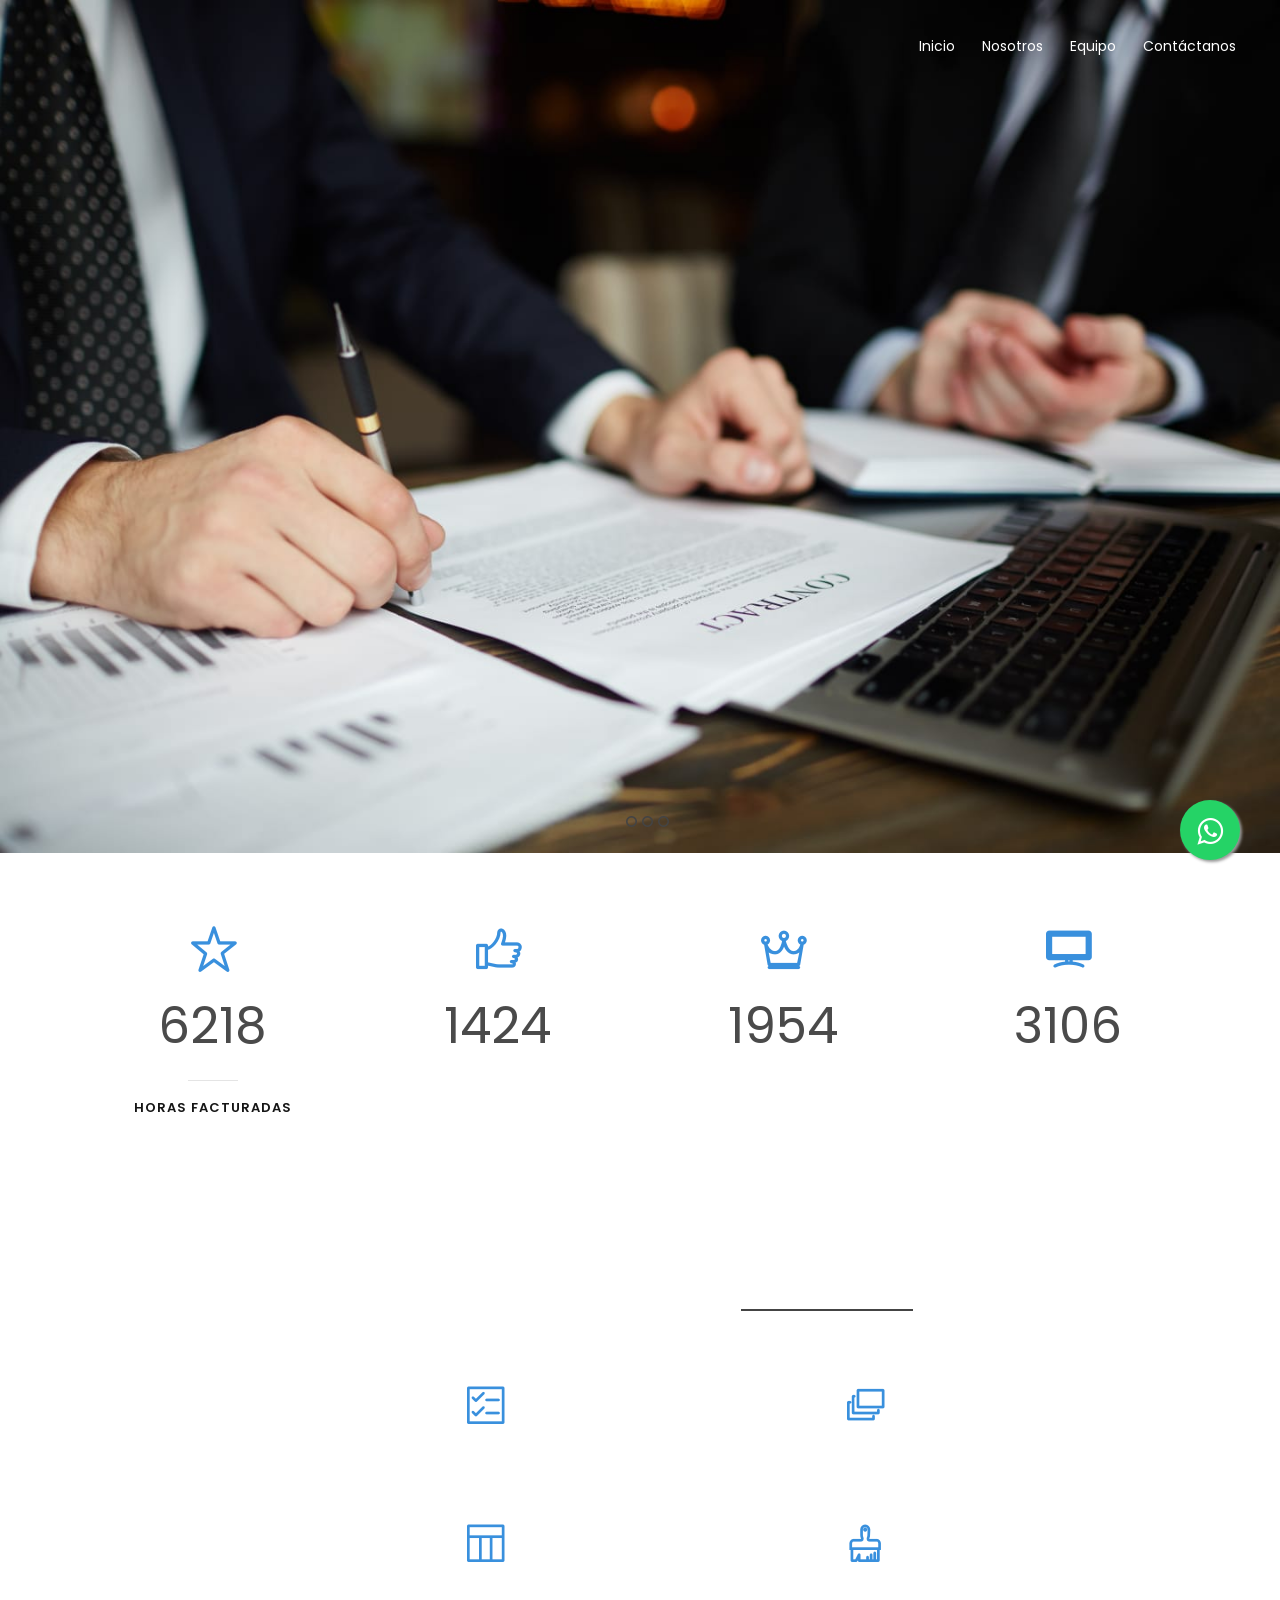
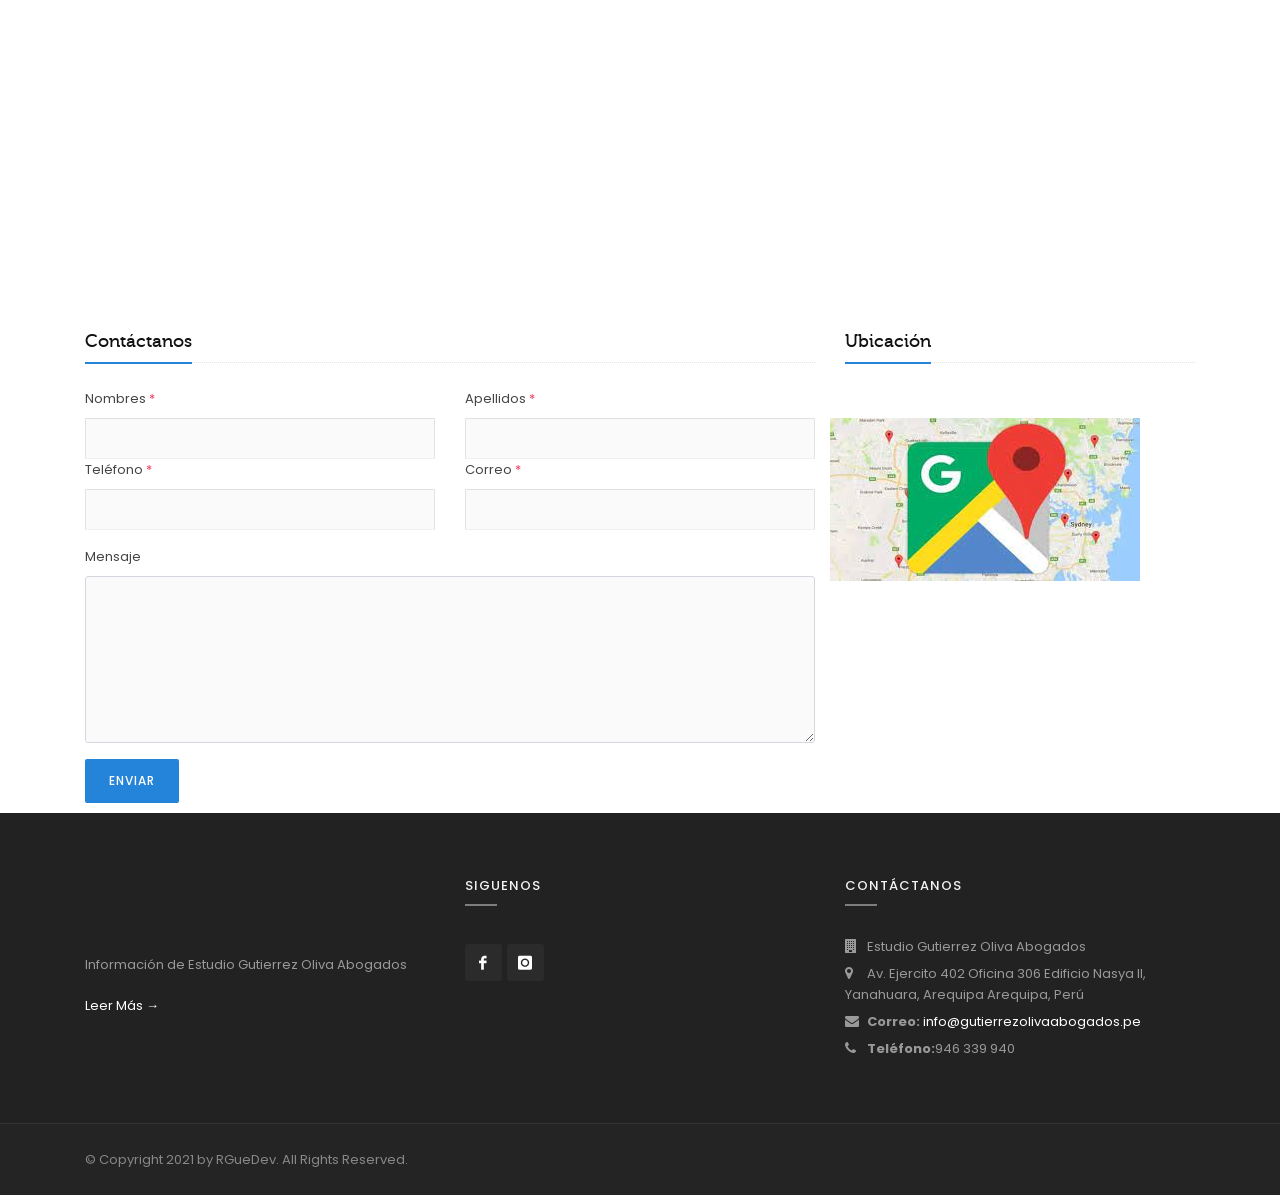
==== index.html @ 728919f3 "first" ====
<!DOCTYPE html>

<html>
<head>
    <meta charset="utf-8">
    <title>Estudio Gutierrez Oliva Abogados</title>
    <meta name="keywords" content="HTML5 Template" />
    <meta name="description" content="gutierrezolivaabogados">
    <meta http-equiv="X-UA-Compatible" content="IE=edge" />
    <link rel="shortcut icon" type="image/png"  />
    <meta name="viewport" content="width=device-width, initial-scale=1.0">
    <!-- Web Fonts  -->
    <link href="https://fonts.googleapis.com/css?family=Poppins:300,400,500,600" rel="stylesheet">

    <!-- Libs CSS -->
    <link href="css/bootstrap.min.css" rel="stylesheet" />
    <link href="css/style.css" rel="stylesheet" />
    <link href="css/font-awesome.min.css" rel="stylesheet" />
    <link href="css/streamline-icon.css" rel="stylesheet" />
    <link href="css/header.css" rel="stylesheet" />
    <link href="css/portfolio.css" rel="stylesheet" />
    <link href="css/blog.css" rel="stylesheet" />
    <link href="css/v-animation.css" rel="stylesheet" />
    <link href="css/v-bg-stylish.css" rel="stylesheet" />
    <link href="css/font-icons.css" rel="stylesheet" />
    <link href="css/shortcodes.css" rel="stylesheet" />
    <link href="css/utilities.css" rel="stylesheet" />
    <link href="css/theme-responsive.css" rel="stylesheet" />
    <link href="plugins/aos/aos.css" rel="stylesheet" />
    <link href="plugins/owl-carousel/owl.theme.css" rel="stylesheet" />
    <link href="plugins/owl-carousel/owl.carousel.css" rel="stylesheet" />

    <!-- Current Page CSS -->
    <link href="plugins/rs-plugin/css/settings.css" rel="stylesheet" />

    <!-- Skin -->
    <link rel="stylesheet" href="css/skin/default.css">

    <!-- Custom CSS -->
    <link rel="stylesheet" href="css/custom.css">
</head>

<body>

    <!--Header-->
    <header id="header" class="header-effect-reveal header-transparent" data-plugin-options="{'stickyEnabled': true, 'stickyEnableOnBoxed': true, 'stickyEnableOnMobile': true, 'stickyHeaderContainerHeight': 0, 'stickyStartAt': 120}">
        <div class="header-body" style="box-shadow: none;">
            <div class="header-container container" style="margin-right: 0px;">
                <div class="header-row">
                    <div class="header-column justify-content-start">
                        <div class="header-logo">
                            <a href="index.html">                             
                            </a>
                        </div>
                    </div>
                    <div class="header-column justify-content-end">
                        <div class="header-nav header-nav-light-dropdown">
                            <div class="header-nav-main header-nav-main-effect-1 header-nav-main-sub-effect-1">
                                <nav class="collapse">
                                    <ul class="nav flex-column flex-lg-row" id="mainNav">
                                        <li class="dropdown dropdown-mega">
                                            <a class="dropdown-item pl-lg-4" href="index.html"> 
                                                Inicio
                                            </a>                                                                          
                                        </li>
                                        <li class="dropdown">
                                            <a class="dropdown-item flex-lg-row" href="about_us.html">
                                               Nosotros
                                            </a>                                         
                                        </li>
                                        <li class="dropdown">
                                            <a class="dropdown-item" href="team.html">
                                                Equipo
                                            </a>                                        
                                        </li>
                                        <li class="dropdown dropdown-mega dropdown-mega-style-2">
                                            <a class="dropdown-item" href="contact.html">
                                                Contáctanos
                                            </a>                                         
                                        </li>                                                                
                                    </ul>
                                </nav>
                            </div>
                            <button class="header-btn-collapse-nav ml-3" data-toggle="collapse" data-target=".header-nav-main nav">
                                <span class="hamburguer">
                                    <span></span>
                                    <span></span>
                                    <span></span>
                                </span>
                                <span class="close">
                                    <span></span>
                                    <span></span>
                                </span>
                            </button>
                        </div>
                    </div>
                </div>
            </div>
        </div>
    </header>
    <!--End Header-->
    
    <div role="main" class="main">
          <!--Standard Flexslider-->
          <div class="col-md-12" style="padding-left: 0px; padding-right: 0px; padding-bottom: 0px; margin-bottom: 0px;">
            <div class="v-gallery-widget" style="margin-bottom: 0px;">
                <div class="gallery-wrap">
                    <div class="flexslider gallery-slider" data-transition="slide">
                        <ul class="slides" >
                            <li data-transition="fade">
                                <a href='img/gutierrezolivaabogados/c1.jpeg' rel="image-galleri" class='view'>
                                    <img src='img/gutierrezolivaabogados/c1.jpeg' />
                                </a>
                            </li>
                            <li data-transition="fade">
                                <a href='img/gutierrezolivaabogados/c2.jpeg' rel="image-galleri" class='view'>
                                    <img src='img/gutierrezolivaabogados/c2.jpeg' />
                                </a>
                            </li>
                            <li data-transition="fade">
                                <a href='img/gutierrezolivaabogados/c3.jpeg' rel="image-galleri" class='view'>
                                    <img src='img/gutierrezolivaabogados/c3.jpeg' />
                                </a>
                            </li>
                        </ul>
                    </div>
                </div>
            </div>          
        </div>
        
        <div class="container">
            <div class="v-spacer col-sm-12 v-height-standard"></div>
        </div>

        <div class="container">
            <div class="row center v-counter-wrap">
                <div class="col-sm-3">
                    <i class="icon-star-1 v-icon icn-holder"></i>
                    <div class="v-counter">
                        <div class="count-number" data-from="0" data-to="6218" data-speed="1000" data-refresh-interval="25"></div>
                        <div class="count-divider"><span></span></div>
                        <h6 class="v-counter-text">Horas Facturadas</h6>
                    </div>
                </div>
                <div class="col-sm-3">
                    <i class="icon-hand-like-2 v-icon icn-holder"></i>
                    <div class="v-counter">
                        <div class="count-number" data-from="0" data-to="1448" data-speed="1500" data-refresh-interval="25"></div>
                        <div class="count-divider"><span></span></div>
                        <h6 class="v-counter-text">Clientes atendidos</h6>
                    </div>
                </div>
                <div class="col-sm-3">
                    <i class="icon-crown-3 v-icon icn-holder"></i>
                    <div class="v-counter">
                        <div class="count-number" data-from="0" data-to="2650" data-speed="2000" data-refresh-interval="25"></div>
                        <div class="count-divider"><span></span></div>
                        <h6 class="v-counter-text">Casos ganados</h6>
                    </div>
                </div>

                <div class="col-sm-3">
                    <i class="icon-screen-1 v-icon icn-holder"></i>
                    <div class="v-counter">
                        <div class="count-number" data-from="0" data-to="5265" data-speed="2500" data-refresh-interval="25"></div>
                        <div class="count-divider"><span></span></div>
                        <h6 class="v-counter-text">experiencia</h6>
                    </div>
                </div>
            </div>
        </div>

        <div class="container">
            <div class="row">
                <div class="v-spacer col-sm-12 v-height-small"></div>
            </div>
        </div>

        <!-- Parallax -->
        <div class="v-parallax v-bg-stylish-v2" style="background-image: url(img/gutierrezolivaabogados/c1.jpeg);">
            <div class="container">
                <div class="row">

                    <div class="col-sm-8 offset-sm-4">
                        <p class="v-smash-text-large text-white">
                            <span>Ultimate Website <strong>Builder Kit.</strong></span>
                        </p>

                        <p class="lead text-white o-7">
                            Responsive &amp; optimized for mobile devices.
                        </p>

                        <div class="v-spacer col-sm-12 v-height-mini"></div>
                    </div>
                </div>

                <div class="row">
                    <div class="col-sm-4">
                    </div>
                    <div class="col-sm-4">
                        <div class="feature-box left-icon-v2" data-aos="flip-right" data-aos-delay="100">
                            <i class="icon-check-list v-icon icn-holder medium"></i>
                            <div class="feature-box-text">
                                <h3 class="text-white">Awsome Mega Menu</h3>
                                <div class="feature-box-text-inner">
                                    <p class="text-white o-7">
                                        Lorem ipsum dolor sit amet constetur metus elit. Lorem <strong>ipsum dolor</strong> adipiscing sitelit aptent ametosan taciti sociosqu.
                                    </p>
                                </div>
                            </div>
                        </div>
                    </div>
                    <div class="col-sm-4">
                        <div class="feature-box left-icon-v2" data-aos="flip-right" data-aos-delay="300">
                            <i class="icon-layers v-icon icn-holder medium"></i>
                            <div class="feature-box-text">
                                <h3 class="text-white">Premium Sliders</h3>
                                <div class="feature-box-text-inner">
                                    <p class="text-white o-7">
                                        Lorem ipsum dolor sit amet constetur metus elit. Lorem ipsum dolor adipiscing sitelit aptent <strong>ametosan</strong> taciti sociosqu.
                                    </p>
                                </div>
                            </div>
                        </div>
                    </div>
                </div>

                <div class="v-spacer col-sm-12 v-height-mini"></div>

                <div class="row">
                    <div class="col-sm-4">
                    </div>

                    <div class="col-sm-4">
                        <div class="feature-box left-icon-v2" data-aos="flip-right" data-aos-delay="500">
                            <i class="icon-arrange-4-3 v-icon icn-holder medium"></i>
                            <div class="feature-box-text">
                                <h3 class="text-white">Boxed or Wide Layout</h3>
                                <div class="feature-box-text-inner">
                                    <p class="text-white o-7">
                                        Lorem ipsum <strong>dolor</strong> sit amet constetur metus elit. Lorem ipsum dolor adipiscing sitelit aptent ametosan taciti sociosqu.
                                    </p>
                                </div>
                            </div>
                        </div>
                    </div>

                    <div class="col-sm-4">
                        <div class="feature-box left-icon-v2" data-aos="flip-right" data-aos-delay="700">
                            <i class="icon-brush-2 v-icon icn-holder medium"></i>
                            <div class="feature-box-text">
                                <h3 class="text-white">Custom Backgrounds</h3>
                                <div class="feature-box-text-inner">
                                    <p class="text-white o-7">
                                        Lorem ipsum dolor sit amet constetur metus elit. <strong>Lorem</strong> ipsum dolor adipiscing sitelit aptent ametosan taciti sociosqu.
                                    </p>
                                </div>
                            </div>
                        </div>
                    </div>
                </div>

                <div class="v-spacer col-sm-12 v-height-mini"></div>

                <div class="row">
                    <div class="col-sm-4">
                    </div>

                    <div class="col-sm-4">
                        <div class="feature-box left-icon-v2" data-aos="flip-right" data-aos-delay="900">
                            <i class="icon-rss-2 v-icon icn-holder medium"></i>
                            <div class="feature-box-text">
                                <h3 class="text-white">Awsome Blog Design</h3>
                                <div class="feature-box-text-inner">
                                    <p class="text-white o-7">
                                        Lorem ipsum dolor sit amet constetur metus elit. Lorem <strong>ipsum dolor</strong> adipiscing sitelit aptent ametosan taciti sociosqu.
                                    </p>
                                </div>
                            </div>
                        </div>
                    </div>

                    <div class="col-sm-4">
                        <div class="feature-box left-icon-v2" data-aos="flip-right" data-aos-delay="1100">
                            <i class="icon-cloud-download v-icon icn-holder medium"></i>
                            <div class="feature-box-text">
                                <h3 class="text-white">Updates & New Features</h3>
                                <div class="feature-box-text-inner">
                                    <p class="text-white o-7">
                                        Lorem ipsum dolor sit amet constetur metus elit. Lorem ipsum dolor <strong>adipiscing</strong> sitelit aptent ametosan taciti sociosqu.
                                    </p>
                                </div>
                            </div>
                        </div>
                    </div>
                </div>
            </div>
        </div>

        <!-- fin parallax-->

        <div class="container">
            <div class="v-spacer col-sm-12 v-height-standard"></div>
        </div>

        <div class="container">
            <div class="row">
                <div class="col-sm-8">
                    <div class="v-comment-form">

                        <div class="v-heading-v2">
                            <h3>Contáctanos</h3>
                        </div>

                        <form class="contact-form" action="#" method="post">
                            <div class="form-group">
                            <div class="row"> 
                                    <div class="col-sm-6">
                                        <label>Nombres <span class="required">*</span></label>
                                        <input type="text" value="" maxlength="100" class="form-control" name="nombre" id="nombre">
                                    </div>
                                    <div class="col-sm-6">
                                        <label>Apellidos <span class="required">*</span></label>
                                        <input type="text" value="" maxlength="100" class="form-control" name="apellido" id="apellido">
                                    </div>
                                    <div class="col-sm-6">
                                        <label>Teléfono <span class="required">*</span></label>
                                        <input type="text" value="" maxlength="100" class="form-control" name="telefono" id="telefono">
                                    </div>
                                    <div class="col-sm-6">
                                        <label>Correo <span class="required">*</span></label>
                                        <input type="email" value="" maxlength="100" class="form-control" name="email" id="email">
                                    </div>                                 
                                </div>
                            </div>
                            <div class="form-group">
                            <div class="row"> 
                                    <div class="col-sm-12">
                                        <label>Mensaje</label>
                                        <textarea maxlength="5000" rows="7" class="form-control" name="comentario" id="comentario"></textarea>
                                    </div>
                                </div>
                            </div>
                            <div class="row">
                                <div class="col-sm-12">
                                    <button name="submit" type="submit" id="Button1" class="btn v-btn v-btn-default v-small-button"> Enviar</button>
                                </div>
                            </div>
                        </form>



                    </div>
                </div>
                <div class="col-sm-4">
                    <div class="v-heading-v2">
                        <h3>Ubicación</h3>
                    </div>
                    <div class="row v-portfolio-item-content" style="padding-top: 30px;">
                        <a href="#" target="_blank" class="grid-img-wrap">
                            <img src="img/gutierrezolivaabogados/mapa.jpg" />                            
                        </a>                       
                    </div>
                </div>            
            </div>
        </div>

        <a href="https://api.whatsapp.com/send?phone=51941842676&text=Quiero%20m%C3%A1s%20informaci%C3%B3n%20" class="floatW" target="_blank">
        <i class="fa fa-whatsapp my-floatW"></i>
        </a>

        <!--Footer-Wrap-->
        <div class="footer-wrap">
            <footer>
                <div class="container">
                    <div class="row">
                        <div class="col-sm-4">
                            <section class="widget">
                                <img style="height: 80px;">
                                <p class="pull-bottom-small">
                                   Información de Estudio Gutierrez Oliva Abogados
                                </p>
                                <p>
                                    <a href="About_Us.html">Leer Más →</a>
                                </p>
                            </section>
                        </div>
                        <div class="col-sm-4">
                            <section class="widget">
                                <div class="widget-heading">
                                    <h4>Siguenos</h4>
                                    <div class="horizontal-break">

                                    </div>
                                </div>
                                <div class="clearfix pt-2">
                                    <a href="https://www.facebook.com/EstudioGutierrezOlivaAbogados/about/?ref=page_internal" class="social-icon si-dark si-facebook" title="Facebook">
                                        <i class="si-icon-facebook"></i>
                                        <i class="si-icon-facebook"></i>
                                    </a>                                      
                                    <a href="https://www.instagram.com/estudiogutierrezolivaabogados/?hl=es" class="social-icon si-dark si-instagram" title="Instagram">
                                        <i class="si-icon-instagram"></i>
                                        <i class="si-icon-instagram"></i>
                                    </a>                     
                                </div>
                            </section>
                        </div>
                        <div class="col-sm-4">
                            <section class="widget">
                                <div class="widget-heading">
                                    <h4>Contáctanos</h4>
                                    <div class="horizontal-break"></div>
                                </div>
                                <div class="footer-contact-info">
                                    <ul class="pl-0 pb-2">
                                        <li>
                                            <p><i class="fa fa-building"></i>Estudio Gutierrez Oliva Abogados</p>
                                        </li>
                                        <li>
                                            <p><i class="fa fa-map-marker"></i>Av. Ejercito 402 Oficina 306 Edificio Nasya II, Yanahuara, Arequipa Arequipa, Perú</p>
                                        </li>
                                        <li>
                                            <p><i class="fa fa-envelope"></i><strong>Correo:</strong> <a href="#">info@gutierrezolivaabogados.pe</a></p>
                                        </li>
                                        <li>
                                            <p><i class="fa fa-phone"></i><strong>Teléfono:</strong>946 339 940</p>
                                        </li>
                                    </ul>
                                   
                                </div>
                            </section>
                        </div>
                                        
                    </div>
                </div>
            </footer>

            <div class="copyright">
                <div class="container">
                    <p>© Copyright 2021 by RGueDev. All Rights Reserved.</p>
                </div>
            </div>
        </div>
        <!--End Footer-Wrap-->
    </div>


    <!-- <script src="js/app.js"></script> -->
    <!-- Libs -->
    <script src="js/jquery.min.js"></script>
    <script src="js/popper.js"></script>
    <script src="js/bootstrap.min.js"></script>
    <script src="js/jquery.flexslider-min.js"></script>
    <script src="js/jquery.easing.js"></script>
    <script src="js/jquery.fitvids.js"></script>
    <script src="js/jquery.carouFredSel.min.js"></script>
    <script src="js/jquery.validate.js"></script>
    <script src="js/theme-plugins.js"></script>
    <script src="js/jquery.isotope.min.js"></script>
    <script src="js/imagesloaded.js"></script>
    <script src="js/view.min.js?auto"></script>
    <script src="plugins/aos/aos.js"></script>

    <script src="plugins/rs-plugin/js/jquery.themepunch.tools.min.js"></script>
    <script src="plugins/rs-plugin/js/jquery.themepunch.revolution.min.js"></script>

    <script src="js/theme-core.js"></script>
    <script src="js/theme.js"></script>
    <script src="js/theme.init.js"></script>

    <script type="text/javascript">
        $('.flexslider').flexslider({
            animation: "slide",
            animationSpeed: 4000,
            slideshowSpeed: 4000
        });
    </script>
</body>
</html>
---- css/style.css ----
/* Info
================================================== 
     Author: http://bootstraptemplates.net 
     Version: 1.0
     License: GNU General Public License version
 ================================================== 
 Info */


/* Fonts
================================================== */

@font-face {
  font-family: 'MyWebFont';
  src: url('webfont.eot'); /* IE9 Compat Modes */
  src: url('webfont.eot?#iefix') format('embedded-opentype'), /* IE6-IE8 */
       url('webfont.woff2') format('woff2'), /* Super Modern Browsers */
       url('webfont.woff') format('woff'), /* Pretty Modern Browsers */
       url('webfont.ttf')  format('truetype'), /* Safari, Android, iOS */
       url('webfont.svg#svgFontName') format('svg'); /* Legacy iOS */
}

@font-face {
    font-family: 'source_sans_probold';
    src: url('font/sourcesanspro-bold-webfont.eot');
    src: url('font/sourcesanspro-bold-webfont.eot?#iefix') format('embedded-opentype'), 
        url('font/sourcesanspro-bold-webfont.woff') format('woff'), 
        url('font/sourcesanspro-bold-webfont.ttf') format('truetype'), 
        url('font/sourcesanspro-bold-webfont.svg#source_sans_probold') format('svg');
    font-weight: normal;
    font-style: normal;
}

@font-face {
    font-family: 'Museo500Regular';
    src: url('font/Museo500-Regular-webfont.eot');
    src: url('font/Museo500-Regular-webfont.eot?#iefix') format('embedded-opentype'), 
        url('font/Museo500-Regular-webfont.woff') format('woff'), 
        url('font/Museo500-Regular-webfont.ttf') format('truetype'), 
        url('font/Museo500-Regular-webfont.svg#Museo300Regular') format('svg');
    font-weight: normal;
    font-style: normal;
}

@font-face {
    font-family: 'MuseoSlab300Regular';
    src: url('font/Museo_Slab_300-webfont.eot');
    src: url('font/Museo_Slab_300-webfont.eot?#iefix') format('embedded-opentype'), 
        url('font/Museo_Slab_300-webfont.woff') format('woff'), 
        url('font/Museo_Slab_300-webfont.ttf') format('truetype'), 
        url('font/Museo_Slab_300-webfont.svg#Museo300Regular') format('svg');
    font-weight: normal;
    font-style: normal;
} 

/*div.main {
    background: transparent url('../img/base/page_bkg.png') repeat center top; 
    background-size: auto;
}*/

body {
    color: #444;
    font-size: 13px;
    line-height: 22px;
    font-family: 'Poppins';
    font-weight: 400;
    overflow-x: hidden;
    overflow-y: scroll;
}

/* Boxed Layout */
html.boxed body { 
	background-position: 0 0;
	background-repeat: repeat;
}

html.boxed .body {
	position: relative;
	background-color: #E7E9ED;
	margin: 25px auto;
	max-width: 1200px;
	height: auto;
	z-index: 0;
}

p {
    margin: 0 0 15px;
    font-size: 13px;
    line-height: 22px;
    font-weight: 400;
}

.body-color {
    color: #444;
}

h1, h2, h3, h4, h5,
.custom-caption p,
span.dropcap1,
span.dropcap2,
span.dropcap3,
span.dropcap4,
.v-call-text,
.smash-text,
.testimonial-text,
.header-advert,
.v-icon-character,
.v-team-member-name,
.v-fancy-heading h1,
.v-portfolio-item-info h3,
.w-portfolio .w-portfolio-item .w-portfolio-item-title {
    font-family: "Museo500Regular", Arial, Helvetica, Tahoma, sans-serif;
}


.v-page-not-found-wrap h1.v-404,
.pricing-column h4,
.panel-group .panel-heading a,
.v-call-to-action h3 {
    /*font-family: 'Poppins';*/
}


html.gap-outside body {
    margin-top: 25.6px;
    margin-top: 1.6rem;
    margin-bottom: 25.6px;
    margin-bottom: 1.6rem;
}

html.gap-outside .main,
html.gap-outside #footer {
    margin-right: 25.6px;
    margin-right: 1.6rem;
    margin-left: 25.6px;
    margin-left: 1.6rem;
}

html.gap-outside .slider-container {
    width: 100% !important;
    left: auto !important;
}

html.gap-outside #header {
    margin-top: -25.6px;
    margin-top: -1.6rem;
}

html.gap-outside #header .header-body {
    left: 0;
    padding-right: 25.6px;
    padding-right: 1.6rem;
    padding-left: 25.6px;
    padding-left: 1.6rem;
}

html.gap-outside #header .header-container:after {
    content: none;
}

@media (max-width: 991px) {
    html.gap-outside #header .header-nav-main:before {
        width: calc(100vw - 3.2rem);
    }
}



/* ================================================== 
    GENERAL CODES
================================================== */

.padding-100 {
    padding-bottom: 100px !important;
    padding-top: 100px !important;
}

.padding-90 {
    padding-bottom: 90px !important;
    padding-top: 90px !important;
}

.padding-80 {
    padding-bottom: 80px !important;
    padding-top: 80px !important;
}

.padding-70 {
    padding-bottom: 70px !important;
    padding-top: 70px !important;
}

.padding-60 {
    padding-bottom: 60px !important;
    padding-top: 60px !important;
}

.padding-50 {
    padding-bottom: 50px !important;
    padding-top: 50px !important;
}

.padding-40 {
    padding-bottom: 40px !important;
    padding-top: 40px !important;
}

.padding-30 {
    padding-bottom: 30px !important;
    padding-top: 30px !important;
}

.no-bottom-padding {
    padding-bottom: 0px !important;
}

.no-top-padding {
    padding-top: 0 !important;
}

.no-margin {
    margin: 0 !important;
}

.no-margin-bottom {
    margin-bottom: 0 !important;
}

.no-margin-top {
    margin-top: 0 !important;
}

.no-margin-left {
    margin-left: 0 !important;
}

.no-margin-right {
    margin-right: 0 !important;
}

.pull-bottom {
    margin-bottom: 35px;
}

.pull-bottom-small {
    margin-bottom: 20px;
}

.pull-bottom-big {
    margin-bottom: 45px;
}

.pull-top-small {
    margin-top: 20px;
}

.pull-top {
    margin-top: 35px;
}

.pull-top-big {
    margin-top: 50px;
}

.center-text {
    text-align: center !important;
}

.bg-white {
    background: white !important;
}

.top-bordered {
    border-top: 1px solid #e4e4e4 !important;
}

.v-height-mini {
    height: 30px !important;
}

.v-height-small {
    height: 45px !important;
}

.v-height-standard {
    height: 75px !important;
}

.v-height-big {
    height: 90px !important;
}

.v-lead {
    font-size: 14px;
    line-height: 24px;
}

.v-lead-v2 {
    font-size: 16px;
    line-height: 24px;
    font-weight: 300;
}

div.center {
    text-align: center !important;
}

::selection, ::-moz-selection {
    color: #fff;
}

body.modal-open {
    margin-right: 0;
}

label {
    font-weight: normal;
    font-size: 13px;
    line-height: 22px;
}

a {
    outline: none !important;
    -moz-transition: all 0.2s ease-in-out;
    -webkit-transition: all 0.2s ease-in-out;
    -o-transition: all 0.2s ease-in-out;
    transition: all 0.2s ease-in-out;
    text-decoration: none !important;
    color: #4a4a4a;
}

a:hover {
    text-decoration: none;
}

a:active {
    outline: none;
}

a:focus {
    -moz-outline-style: none;
    outline-style: none;
    outline: none;
    text-decoration: none;
}

h1 {
    font-size: 26px;
    line-height: 34px;
    color: #111;
}

h2 {
    font-size: 20px;
    line-height: 30px;
}

h3 {
    font-size: 18px;
    line-height: 28px;
    font-weight: normal;
    margin-bottom: 15px;
}

h4 {
    font-size: 16px;
    line-height: 20px;
    font-weight: normal;
    margin-bottom: 15px;
}

h5 {
    font-size: 14px;
    line-height: 18px;
    font-weight: normal;
    margin-bottom: 15px;
}

h6 {
    font-size: 12px;
    font-weight: 600;
    line-height: 16px;
    margin-bottom: 10px;
    text-transform: uppercase;
    letter-spacing: 1px;
}

h6.special {
    font-weight: 600 !important;
    font-size: 14px;
    letter-spacing: 1px;
    text-transform: uppercase;
    color: #323436;
    margin-bottom: 15px;
}

h1 a {
    color: #111;
}

h2, h2 a {
    color: #111;
}

h3, h3 a {
    color: #111;
}

h4, h4 a {
    color: #111;
}

h5, h5 a {
    color: #111;
}

h6, h6 a {
    color: #111;
}

.h1, .h2, .h3, h1, h2, h3 {
    margin-top: 20px;
}

.lead {
    line-height: 27px;
}

ul {
    list-style: none;
    margin: 0 0 20px;
    padding: 0;
}

ol {
    margin: 0 0 20px;
    padding: 0 0 0 20px;
}

ul > li > ul, ol > li > ol {
    margin-left: 20px;
    padding-left: 0;
}

dl dt {
    font-weight: bold;
}

dl dd {
    margin-bottom: 20px;
}

dl dt, dl dd {
    line-height: 180%;
}

ul ul, ul ol, ol ol, ol ul {
    margin-left: 0;
}

a.text-link {
    border-bottom: 1px dotted #e3e3e3;
}

.no-js-alert {
    background: none repeat scroll 0 0 #222222;
    color: #FFFFFF;
    font-size: 24px;
    height: 100%;
    left: 0;
    -moz-opacity: 0.9;
    opacity: 0.9;
    filter: alpha(opacity=90);
    padding: 20% 5% 0;
    position: fixed;
    text-align: center;
    top: 0;
    width: 90%;
    z-index: 9999;
    -webkit-backface-visibility: hidden;
    -moz-backface-visibility: hidden;
    -ms-backface-visibility: hidden;
    backface-visibility: hidden;
    -webkit-transform: translate3d(0,0,0);
    -moz-transform: translate3d(0,0,0);
    -ms-transform: translate3d(0,0,0);
    -o-transform: translate3d(0,0,0);
    transform: translate3d(0,0,0);
}

.clearfix {
    clear: none !important;
}

.main {
    position: relative;
    background: white;
    /*z-index: 99;
    overflow: hidden;
    -webkit-transition: -webkit-transform 0.5s;
    -moz-transition: transform 0.5s;
    -o-transition: transform 0.5s;
    transition: transform 0.5s;
    -webkit-transform-origin: 50% 1%;
    -moz-transform-origin: 50% 1%;
    -ms-transform-origin: 50% 1%;
    -o-transform-origin: 50% 1%;
    transform-origin: 50% 1%;
    -webkit-transform-style: preserve-3d;
    transform-style: preserve-3d;*/
}

.no-csstransforms3d .main {
    -webkit-transition: all 0.3s ease-in-out;
    -moz-transition: all 0.3s ease-in-out;
    -o-transition: all 0.3s ease-in-out;
    -ms-transition: all 0.3s ease-in-out;
    transition: all 0.3s ease-in-out;
    -webkit-transform-style: flat;
    transform-style: flat;
    position: inherit;
}

iframe {
    border: 0;
}

video.wp-video-shortcode {
    max-width: 100%;
}

table {
    border-collapse: collapse;
    border-spacing: 0;
    font-size: 14px;
    line-height: 2;
}

table th {
    font-weight: bold;
}

table thead th {
    text-transform: uppercase;
}

table tr > th {
    padding-right: 20px;
}

table td {
    padding: 5px 10px 5px 0;
}

address {
    font-style: italic;
    margin: 0 0 24px;
}

img {
    max-width: 100%;
    height: auto;
}

ins {
    background: #fff9c0;
    text-decoration: none;
}

pre {
    background: #f5f5f5;
    color: #666;
    font-family: monospace;
    font-size: 14px;
    margin: 20px 0;
    overflow: auto;
    padding: 20px;
    white-space: pre;
    white-space: pre-wrap;
    -ms-word-wrap: break-word;
    word-wrap: break-word;
    border: 1px solid #E4E4E4;
    border-radius: 2px;
}

audio {
    margin: 20px 0;
}

.v-spacer {
    min-height: 0;
}

.chat-transcript .chat-author {
    font-weight: bold;
}

.nicescroll-rails {
    background: #fff;
    width: 5px !important;
}

.nicescroll-rails > div {
    width: 5px !important;
    border: 0 !important;
    background: #666 !important;
    -moz-border-radius: 6px !important;
    -webkit-border-radius: 6px !important;
    border-radius: 6px !important;
}

.fw-row {
    margin-left: 0;
    margin-right: 0;
}

.row.fw-row.coloured-box-wrap .col-sm-2,
.row.fw-row.coloured-box-wrap .col-sm-3,
.row.fw-row.coloured-box-wrap .col-sm-4 {
    padding-left: 0px;
    padding-right: 0px;
}

.row.fw-row.coloured-box-wrap .btn.v-btn {
    margin-top: 10px;
}

.row.fw-row.coloured-box-wrap .coloured-box-inner {
    padding: 12%;
    color: #ffffff;
}

.single .container .body-text > .container {
    margin-left: -15px;
    max-width: 100%;
}

.modal-body .container {
    max-width: 100%;
}

.white-color {
    color: white !important;
}

div.white-color {
    color: white !important;
}

div.base-color h3,
div.base-color h4,
div.base-color h5,
div.base-color h6,
div.base-color {
    color: #555 !important;
}

.v-bg-color {
    background-color: #f7f7f7 !important;
}


/* --------------------------------------------
	STANDARD MEDIA STYLING
-------------------------------------------- */

figure {
    margin: 0;
}

figure img {
    width: 100%;
    height: auto;
}

figure a {
    display: block;
}

figure .overlay {
    width: 100%;
    height: 100%;
    position: absolute;
    display: block;
    z-index: 3;
    -moz-opacity: 0;
    opacity: 0;
    filter: alpha(opacity=0);
    -webkit-transition: all 0.3s ease-in-out;
    -moz-transition: all 0.3s ease-in-out;
    -o-transition: all 0.3s ease-in-out;
    -ms-transition: all 0.3s ease-in-out;
    transition: all 0.3s ease-in-out;
    margin-left: -0.6px;
    padding-right: 0.6px;
}

figure:hover > a > .overlay {
    -moz-opacity: 0.9;
    opacity: 0.9;
    filter: alpha(opacity=90);
    margin-top: -1.6px;
    padding-bottom: 1.6px;
}

figure.animated-overlay figcaption {
    background-color: rgba(65, 150, 224, 0.8);
}

figure.animated-overlay.transparent figcaption {
    background-color: transparent;
}

figure.animated-overlay figcaption .thumb-info h4,
figure.animated-overlay figcaption .thumb-info h5,
figcaption .thumb-info-excerpt p {
    color: #ffffff;
}

figure.animated-overlay figcaption .thumb-info i {
    /*background: #222222;*/
    color: #ffffff;
    cursor: pointer !important;
    -webkit-transition-duration: 0.3s;
    -moz-transition-duration: 0.3s;
    -o-transition-duration: 0.3s;
    transition-duration: 0.3s;
}

figure.animated-overlay figcaption .thumb-info i.fa-angle-right:before {
}


@-webkit-keyframes rotate {
    0% {
        -webkit-transform: rotate(0deg);
        -moz-transform: rotate(0deg);
        -ms-transform: rotate(0deg);
        -o-transform: rotate(0deg);
        transform: rotate(0deg);
    }

    100% {
        -webkit-transform: rotate(-360deg);
        -moz-transform: rotate(-360deg);
        -ms-transform: rotate(-360deg);
        -o-transform: rotate(-360deg);
        transform: rotate(-360deg);
    }
}

@-moz-keyframes rotate {
    0% {
        -moz-transform: rotate(0deg);
        -ms-transform: rotate(0deg);
        -o-transform: rotate(0deg);
        -webkit-transform: rotate(0deg);
        transform: rotate(0deg);
    }

    100% {
        -moz-transform: rotate(-360deg);
        -ms-transform: rotate(-360deg);
        -o-transform: rotate(-360deg);
        -webkit-transform: rotate(-360deg);
        transform: rotate(-360deg);
    }
}

@-o-keyframes rotate {
    0% {
        -o-transform: rotate(0deg);
        -moz-transform: rotate(0deg);
        -ms-transform: rotate(0deg);
        -webkit-transform: rotate(0deg);
        transform: rotate(0deg);
    }

    100% {
        -o-transform: rotate(-360deg);
        -moz-transform: rotate(-360deg);
        -ms-transform: rotate(-360deg);
        -webkit-transform: rotate(-360deg);
        transform: rotate(-360deg);
    }
}

@keyframes rotate {
    0% {
        -moz-transform: rotate(0deg);
        -ms-transform: rotate(0deg);
        -o-transform: rotate(0deg);
        -webkit-transform: rotate(0deg);
        transform: rotate(0deg);
    }

    100% {
        -moz-transform: rotate(-360deg);
        -ms-transform: rotate(-360deg);
        -o-transform: rotate(-360deg);
        -webkit-transform: rotate(-360deg);
        transform: rotate(-360deg);
    }
}


figcaption .thumb-info {
    position: absolute;
    width: 100%;
    height: 100%;
    -webkit-backface-visibility: hidden;
    -moz-backface-visibility: hidden;
    backface-visibility: hidden;
}

figcaption .thumb-info h4 {
    line-height: 20px;
    padding: 0 5%;
    width: 100%;
    -ms-text-overflow: ellipsis;
    -o-text-overflow: ellipsis;
    text-overflow: ellipsis;
    white-space: nowrap;
    overflow: hidden;
    text-align: center;
    -moz-text-shadow: 0 0 5px rgba(0,0,0,.2);
    -webkit-text-shadow: 0 0 5px rgba(0,0,0,.2);
    text-shadow: 0 0 5px rgba(0,0,0,.2);
    position: absolute;
    bottom: 35px;
}

figcaption .thumb-info-extended h4 {
    /*margin-top: -60px;*/
}

figcaption .thumb-info-extended h5 {
    padding: 0 5%;
    width: 100%;
    position: absolute;
    bottom: 15px;
}

figcaption .thumb-info a:hover {
    -moz-opacity: 1;
    opacity: 1;
    filter: alpha(opacity=100);
}

figcaption .thumb-info i {
    font-size: 45px;
    line-height: 33px;
    padding: 14px;
    border-radius: 50%;
    height: 34px;
    width: 34px;
    display: block;
    -moz-text-shadow: 0 0 5px rgba(0,0,0,.2);
    -webkit-text-shadow: 0 0 5px rgba(0,0,0,.2);
    text-shadow: 0 0 5px rgba(0,0,0,.2);
    text-align: center;
    -webkit-box-sizing: content-box;
    -moz-box-sizing: content-box;
    -ms-box-sizing: content-box;
    box-sizing: content-box;
    position: absolute;
    left: 50%;
    top: 47%;
    margin: -24px 0 0 -24px;
}

figcaption .thumb-info-v2 i {
    font-size: 45px;
    line-height: 47px;
    padding: 10px;
    border-radius: 50%;
    height: 50px;
    width: 50px;
    top: 50%;
    margin-top: -28px;
    margin-left: -27px;
    left: 50%;
    position: absolute;
}

figcaption .thumb-info-excerpt h4 {
    line-height: 20px;
    margin-bottom: 0;
    padding: 0 5%;
    width: 100%;
    -ms-text-overflow: ellipsis;
    -o-text-overflow: ellipsis;
    text-overflow: ellipsis;
    white-space: nowrap;
    overflow: hidden;
    text-align: center;
    -moz-text-shadow: 0 0 5px rgba(0,0,0,.2);
    -webkit-text-shadow: 0 0 5px rgba(0,0,0,.2);
    text-shadow: 0 0 5px rgba(0,0,0,.2);
    position: absolute;
    top: 40%;
    margin-top: -40px;
}

figcaption .thumb-info-excerpt p {
    line-height: 22px;
    margin-bottom: 0;
    padding: 0 5%;
    width: 100%;
    text-align: center;
    -moz-text-shadow: 0 0 5px rgba(0,0,0,.2);
    -webkit-text-shadow: 0 0 5px rgba(0,0,0,.2);
    text-shadow: 0 0 5px rgba(0,0,0,.2);
    position: absolute;
    top: 40%;
    margin-top: 0;
}

figcaption .thumb-info-excerpt i {
    display: none;
}

figure.animated-overlay {
    position: relative;
    overflow: visible;
    z-index: 2;
}

figure.animated-overlay > a {
    width: 100%;
    height: 100%;
    position: absolute;
    top: 0;
    left: 0;
    z-index: 4;
}

figure.animated-overlay .thumb-slider ul.slides li a {
    position: relative;
    z-index: 2;
}

figure.animated-overlay figcaption {
    height: 100%;
    width: 100%;
    display: block;
    opacity: 0;
    filter: alpha(opacity=0);
    text-align: center;
    position: absolute;
    z-index: 1;
    top: 0;
    left: 0;
    background-color: rgba(37,37,37, 0.60) !important;
    -moz-background-size: cover;
    background-size: cover;
    background-position: center center;
    -webkit-backface-visibility: hidden;
    -moz-backface-visibility: hidden;
    backface-visibility: hidden;
    -webkit-transition: -webkit-transform 0.3s, opacity 0.3s;
    -moz-transition: -moz-transform 0.3s, opacity 0.3s;
    -o-transition: transform 0.3s, opacity 0.3s;
    transition: transform 0.3s, opacity 0.3s;
}

.browser-ie figure.animated-overlay figcaption, .browser-ie10 figure.animated-overlay figcaption {
    background-image: none;
}

figure.animated-overlay:hover figcaption {
    opacity: 1;
    filter: alpha(opacity=100);
    /*-webkit-transform: translate(10px, 10px);
    -moz-transform: translate(10px, 10px);
    -ms-transform: translate(10px, 10px);
    -o-transform: translate(10px, 10px);
    transform: translate(10px, 10px);*/
}

figure.animated-overlay.overlay-alt:hover figcaption {
    -webkit-transform: translate(0, 0);
    -moz-transform: translate(0, 0);
    -ms-transform: translate(0, 0);
    -o-transform: translate(0, 0);
    transform: translate(0, 0);
}

.v-portfolio-item-info h3 {
    font-size: 18px;
    margin-top: 15px;
}

.curved-bar-styling {
    border: 1px solid #e4e4e4;
    -moz-border-radius: 4px;
    -webkit-border-radius: 4px;
    border-radius: 4px;
    -moz-background-clip: padding;
    -webkit-background-clip: padding-box;
    background-clip: padding-box;
}

ul.bar-styling {
    height: auto;
    overflow: hidden;
}

ul.page-numbers {
    float: right;
}

ul.bar-styling li, ul.page-numbers li {
    float: left;
    display: block;
}

ul.bar-styling li > a,
ul.bar-styling li > div,
ul.page-numbers li > a,
ul.page-numbers li > span {
    padding: 8px 15px;
    border: 1px solid transparent;
    display: block;
    margin-right: -1px;
    text-decoration: none;
    height: auto;
    overflow: hidden;
}

ul.bar-styling li > form input {
    border: 1px solid transparent;
    display: block;
    margin-right: -1px;
    overflow: hidden;
    padding: 10px 14px;
    height: 40px;
    font-size: 14px;
    -moz-border-radius: 0;
    -webkit-border-radius: 0;
    border-radius: 0;
}

ul.bar-styling li:first-child a,
ul.bar-styling li:first-child div,
ul.page-numbers li:first-child a,
ul.page-numbers li:first-child span {
    -moz-border-radius-topleft: 4px;
    -moz-border-radius-bottomleft: 4px;
    -webkit-border-top-left-radius: 4px;
    -webkit-border-bottom-left-radius: 4px;
    border-top-left-radius: 4px;
    border-bottom-left-radius: 4px;
    -moz-background-clip: padding;
    -webkit-background-clip: padding-box;
    background-clip: padding-box;
}

ul.bar-styling li:last-child a,
ul.bar-styling li:last-child div,
ul.page-numbers li:last-child a,
ul.page-numbers li:last-child span {
    -moz-border-radius-topright: 4px;
    -moz-border-radius-bottomright: 4px;
    -webkit-border-top-right-radius: 4px;
    -webkit-border-bottom-right-radius: 4px;
    border-top-right-radius: 4px;
    border-bottom-right-radius: 4px;
}

ul.page-numbers li a.prev i, ul.page-numbers li a.next i {
    height: 10px;
    display: inline-block;
    vertical-align: -3px;
}

.v-pagination li a:hover,
ul.bar-styling li:not(.selected) > a:hover,
ul.bar-styling li > .comments-likes:hover,
ul.page-numbers li > a:hover,
ul.page-numbers li > span.current {
    color: #ffffff !important;
}

ul.bar-styling li > .comments-likes:hover * {
    color: #ffffff !important;
}

.v-pagination li a,
.v-pagination li span,
.v-pagination li span.expand,
ul.bar-styling li > a,
ul.bar-styling li > div,
ul.page-numbers li > a,
ul.page-numbers li > span,
.curved-bar-styling,
ul.bar-styling li > form input {
    border-color: #e4e4e4;
}

ul.bar-styling li > a,
ul.bar-styling li > span,
ul.bar-styling li > div,
ul.bar-styling li > form input {
    background-color: #ffffff;
}

ul.bar-styling li.facebook > a:hover {
    color: #fff !important;
    background: #3b5998;
    border-color: #3b5998;
}

ul.bar-styling li.twitter > a:hover {
    color: #fff !important;
    background: #4099FF;
    border-color: #4099FF;
}

ul.bar-styling li.google-plus > a:hover {
    color: #fff !important;
    background: #d34836;
    border-color: #d34836;
}

ul.bar-styling li.pinterest > a:hover {
    color: #fff !important;
    background: #cb2027;
    border-color: #cb2027;
}

.modal-header {
    padding: 22px 30px;
    border-top-left-radius: 5px;
    border-top-right-radius: 5px;
    background: #f7f7f7;
    border-bottom: 1px solid #e4e4e4;
}

.modal-footer {
    background: #f7f7f7;
    border-top: 1px solid #e4e4e4;
}

.modal-footer .btn {
    margin-bottom: 0;
    padding: 10px 22px;
}

.modal-header h2, .modal-header h3 {
    margin: 0;
}

.modal-header .close {
    outline: none !important;
}

.modal-title {
    font-size: 18px;
}

.modal-body {
    padding: 20px 30px;
}

.viewer li {
    -webkit-transition: width 500ms cubic-bezier(0.075, 0.820, 0.165, 1.000);
    -moz-transition: width 500ms cubic-bezier(0.075, 0.820, 0.165, 1.000);
    -o-transition: width 500ms cubic-bezier(0.075, 0.820, 0.165, 1.000);
    transition: width 500ms cubic-bezier(0.075, 0.820, 0.165, 1.000);
}

.viewer .caption {
    visibility: hidden;
    opacity: 0;
    -webkit-transition: opacity 1.5s ease-in-out;
    -moz-transition: opacity 1.5s ease-in-out;
    -o-transition: opacity 1.5s ease-in-out;
    transition: opacity 1.5s ease-in-out;
}

.viewer .current .caption {
    opacity: 100;
    visibility: visible;
}

.viewer .close:hover {
    color: #fff;
}

/* --------------------------------------------
	GRID EFFECTS
-------------------------------------------- */

.grid {
    list-style: none;
}

.grid > li {
    display: block;
    float: left;
    opacity: 0;
}

.grid > li.shown,
.no-js .grid > li,
.no-cssanimations .grid > li,
.grid.no-effect > li {
    opacity: 1;
}

/* Effect 1: opacity */
.grid.effect-1 li.animate {
    -webkit-animation: fadeIn 0.65s ease forwards;
    -moz-animation: fadeIn 0.65s ease forwards;
    -o-animation: fadeIn 0.65s ease forwards;
    animation: fadeIn 0.65s ease forwards;
}

/* Effect 2: Move Up */
.grid.effect-2 li.animate {
    -webkit-transform: translateY(200px);
    -moz-transform: translateY(200px);
    -ms-transform: translateY(200px);
    -o-transform: translateY(200px);
    transform: translateY(200px);
    -webkit-animation: moveUp 0.65s ease forwards;
    -moz-animation: moveUp 0.65s ease forwards;
    -o-animation: moveUp 0.65s ease forwards;
    animation: moveUp 0.65s ease forwards;
}

/* Effect 3: Scale up */
.grid.effect-3 li.animate {
    -webkit-transform: scale(0.6);
    -moz-transform: scale(0.6);
    -ms-transform: scale(0.6);
    -o-transform: scale(0.6);
    transform: scale(0.6);
    -webkit-animation: scaleUp 0.65s ease-in-out forwards;
    -moz-animation: scaleUp 0.65s ease-in-out forwards;
    -o-animation: scaleUp 0.65s ease-in-out forwards;
    animation: scaleUp 0.65s ease-in-out forwards;
}

/* Effect 4: fall perspective */
.grid.effect-4 {
    -webkit-perspective: 1300px;
    -moz-perspective: 1300px;
    -ms-perspective: 1300px;
    perspective: 1300px;
}

.grid.effect-4 li.animate {
    -webkit-transform-style: preserve-3d;
    -moz-transform-style: preserve-3d;
    transform-style: preserve-3d;
    -webkit-transform: translateY(300px) rotateX(-90deg);
    -moz-transform: translateY(300px) rotateX(-90deg);
    -ms-transform: translateY(300px) rotateX(-90deg);
    -o-transform: translateY(300px) rotateX(-90deg);
    transform: translateY(300px) rotateX(-90deg);
    -webkit-animation: fallPerspective .8s ease-in-out forwards;
    -moz-animation: fallPerspective .8s ease-in-out forwards;
    -o-animation: fallPerspective .8s ease-in-out forwards;
    animation: fallPerspective .8s ease-in-out forwards;
}

/* Effect 5: fly (based on http://lab.hakim.se/scroll-effects/ by @hakimel) */
.grid.effect-5 {
    -webkit-perspective: 1300px;
    -moz-perspective: 1300px;
    -ms-perspective: 1300px;
    perspective: 1300px;
}

.grid.effect-5 li.animate {
    -webkit-transform-style: preserve-3d;
    -moz-transform-style: preserve-3d;
    transform-style: preserve-3d;
    -webkit-transform-origin: 50% 50%;
    -moz-transform-origin: 50% 50%;
    -ms-transform-origin: 50% 50%;
    -o-transform-origin: 50% 50%;
    transform-origin: 50% 50%;
    -webkit-transform: rotateX(-180deg);
    -moz-transform: rotateX(-180deg);
    -ms-transform: rotateX(-180deg);
    -o-transform: rotateX(-180deg);
    transform: rotateX(-180deg);
    -webkit-animation: fly .8s ease-in-out forwards;
    -moz-animation: fly .8s ease-in-out forwards;
    -o-animation: fly .8s ease-in-out forwards;
    animation: fly .8s ease-in-out forwards;
}

/* Effect 6: flip (based on http://lab.hakim.se/scroll-effects/ by @hakimel) */
.grid.effect-6 {
    -webkit-perspective: 1300px;
    -moz-perspective: 1300px;
    -ms-perspective: 1300px;
    perspective: 1300px;
}

.grid.effect-6 li.animate {
    -webkit-transform-style: preserve-3d;
    -moz-transform-style: preserve-3d;
    transform-style: preserve-3d;
    -webkit-transform-origin: 0% 0%;
    -moz-transform-origin: 0% 0%;
    -ms-transform-origin: 0% 0%;
    -o-transform-origin: 0% 0%;
    transform-origin: 0% 0%;
    -webkit-transform: rotateX(-80deg);
    -moz-transform: rotateX(-80deg);
    -ms-transform: rotateX(-80deg);
    -o-transform: rotateX(-80deg);
    transform: rotateX(-80deg);
    -webkit-animation: flip .8s ease-in-out forwards;
    -moz-animation: flip .8s ease-in-out forwards;
    -o-animation: flip .8s ease-in-out forwards;
    animation: flip .8s ease-in-out forwards;
}

/* Effect 7: helix (based on http://lab.hakim.se/scroll-effects/ by @hakimel) */
.grid.effect-7 {
    -webkit-perspective: 1300px;
    -moz-perspective: 1300px;
    -ms-perspective: 1300px;
    perspective: 1300px;
}

.grid.effect-7 li.animate {
    -webkit-transform-style: preserve-3d;
    -moz-transform-style: preserve-3d;
    transform-style: preserve-3d;
    -webkit-transform: rotateY(-180deg);
    -moz-transform: rotateY(-180deg);
    -ms-transform: rotateY(-180deg);
    -o-transform: rotateY(-180deg);
    transform: rotateY(-180deg);
    -webkit-animation: helix .8s ease-in-out forwards;
    -moz-animation: helix .8s ease-in-out forwards;
    -o-animation: helix .8s ease-in-out forwards;
    animation: helix .8s ease-in-out forwards;
}

/* Effect 8:  */
.grid.effect-8 {
    -webkit-perspective: 1300px;
    -moz-perspective: 1300px;
    -ms-perspective: 1300px;
    perspective: 1300px;
}

.grid.effect-8 li.animate {
    -webkit-transform-style: preserve-3d;
    -moz-transform-style: preserve-3d;
    transform-style: preserve-3d;
    -webkit-transform: scale(0.4);
    -moz-transform: scale(0.4);
    -ms-transform: scale(0.4);
    -o-transform: scale(0.4);
    transform: scale(0.4);
    -webkit-animation: popUp .8s ease-in forwards;
    -moz-animation: popUp .8s ease-in forwards;
    -o-animation: popUp .8s ease-in forwards;
    animation: popUp .8s ease-in forwards;
}



/* --------------------------------------------
	FLEXSLIDER / REVSLIDER
-------------------------------------------- */

.flexslider {
    background: transparent;
    border: 0;
    width: 100%;
    z-index: 2;
    display: block;
    position: relative;
    overflow: hidden;
}

.flexslider ul.slides {
    background: transparent;
    margin: 0;
    height: auto;
    overflow: hidden;
    list-style: none !important;
}

.flexslider .slides > li {
    position: relative;
    text-align: center;
    overflow: hidden;
    margin: 0;
    display: none;
    -webkit-backface-visibility: hidden;
    -moz-backface-visibility: hidden;
    backface-visibility: hidden;
}

.flexslider .slides li img {
    max-width: 100%;
    width: 100%;
    height: auto;
    display: block !important;
}

.flex-direction-nav,
.flex-direction-nav li {
    margin: 0;
    padding: 0;
    list-style: none;
}

.flex-direction-nav a, .carousel-wrap a.next, .carousel-wrap a.prev {
    width: 38px;
    height: 38px;
    margin: -19px 0 0;
    display: block;
    background: transparent url('../img/base/showcase-nav.png') no-repeat center left;
    position: absolute;
    top: 50%;
    cursor: pointer;
    text-indent: -9999px;
    opacity: 0;
    filter: alpha(opacity=0);
    -moz-transition: all 0.3s ease-in-out;
    -webkit-transition: all 0.3s ease-in-out;
    -o-transition: all 0.3s ease-in-out;
    transition: all 0.3s ease-in-out;
    z-index: 3;
}

.flex-direction-nav .flex-next {
    background-position: center right;
    right: -36px;
}

.flex-direction-nav .flex-prev {
    left: -36px;
}


/*Carousel Wrap*/
.carousel-wrap > a {
    color: #4a4a4a;
}

.carousel-wrap a.prev {
    left: -10px;
    -moz-transition: all 0.3s ease-in-out;
    -webkit-transition: all 0.3s ease-in-out;
    -o-transition: all 0.3s ease-in-out;
    transition: all 0.3s ease-in-out;
    -moz-opacity: 0;
    opacity: 0;
    filter: alpha(opacity=0);
}

.carousel-wrap a.next {
    right: -10px;
    -moz-transition: all 0.3s ease-in-out;
    -webkit-transition: all 0.3s ease-in-out;
    -o-transition: all 0.3s ease-in-out;
    transition: all 0.3s ease-in-out;
    -moz-opacity: 0;
    opacity: 0;
    filter: alpha(opacity=0);
    background-position: center right;
}

.carousel-wrap:hover a.next, .carousel-wrap:hover a.prev {
    -moz-opacity: 1;
    opacity: 1;
    filter: alpha(opacity=100);
}

.flex-direction-nav .flex-disabled {
    opacity: 0 !important;
    filter: alpha(opacity=0) !important;
    pointer-events: none;
}

.carousel-wrap {
    position: relative;
    margin-right: -11px;
    margin-left: -11px;
}



.content-slider {
    position: static;
}

.content-slider .flex-direction-nav .flex-next {
    right: 20px !important;
}

.content-slider .flex-direction-nav .flex-prev {
    left: 20px !important;
}

.flexslider:hover .flex-next {
    opacity: 1;
    filter: alpha(opacity=100);
    right: 20px !important;
}

.flexslider:hover .flex-prev {
    opacity: 1;
    filter: alpha(opacity=100);
    left: 20px !important;
}

.tp-caption a.btn.v-btn {
    /*font-size: 12px;*/
    margin-right: 0;
}

.flex-direction-nav .disabled {
    opacity: .3 !important;
    filter: alpha(opacity=30);
    cursor: default;
}

.thumb-slider .flex-direction-nav {
    height: 100%;
    position: absolute;
    top: 0;
    width: 100%;
}

.thumb-slider .flex-direction-nav li {
    position: relative !important;
    left: auto !important;
    top: 50% !important;
}

.thumb-slider .flex-direction-nav a, .gallery-slider .flex-direction-nav a, .gallery-nav .flex-direction-nav a, .item-slider .flex-direction-nav a {
    height: 38px;
    width: 36px;
    background: transparent url('../img/base/slider-nav.png') no-repeat center left;
}

.thumb-slider .flex-prev,
.thumb-slider:hover .flex-prev,
.gallery-slider .flex-prev,
.gallery-slider:hover .flex-prev,
.gallery-nav .flex-prev,
.gallery-nav:hover .flex-prev,
.item-slider .flex-prev,
.item-slider:hover .flex-prev {
    left: 0 !important;
}

.thumb-slider .flex-next,
.thumb-slider:hover .flex-next,
.gallery-slider .flex-next,
.gallery-slider:hover .flex-next,
.gallery-nav .flex-next,
.gallery-nav:hover .flex-next,
.item-slider .flex-next,
.item-slider:hover .flex-next {
    right: 0 !important;
}

.thumb-slider .flex-direction-nav a.flex-next,
.gallery-slider .flex-direction-nav a.flex-next,
.gallery-nav .flex-direction-nav a.flex-next,
.item-slider .flex-direction-nav a.flex-next {
    background-position: center right;
}

.thumb-slider:hover .flex-direction-nav a.flex-prev,
.gallery-slider:hover .flex-direction-nav a.flex-prev,
.gallery-nav:hover .flex-direction-nav a.flex-prev,
.item-slider:hover .flex-direction-nav a.flex-prev {
    -moz-opacity: 0.8;
    opacity: 0.8;
    filter: alpha(opacity=80);
}

.thumb-slider:hover .flex-direction-nav a.flex-next,
.gallery-slider:hover .flex-direction-nav a.flex-next,
.gallery-nav:hover .flex-direction-nav a.flex-next,
.item-slider:hover .flex-direction-nav a.flex-next {
    -moz-opacity: 0.8;
    opacity: 0.8;
    filter: alpha(opacity=80);
}

.flex-control-nav {
    position: absolute;
    bottom: 20px;
    margin: 0;
    z-index: 4;
    list-style: none !important;
    text-align: center;
    width: 100%;
}

.flex-control-nav li {
    display: inline-block;
    margin-right: 5px;
    margin-bottom: 0;
}

.flexslider .flexslider-caption {
    position: absolute;
    bottom: 0px;
    z-index: 10;
    padding-top: 12px;
    padding-bottom: 12px;
    color: #fff;
    text-align: center;
    text-shadow: 0 1px 2px rgba(0,0,0,.6);
    background: rgba(0,0,0,0.6);
    left: 0%;
    right: 0%;
}

.flex-control-nav li a {
    color: #FFF;
}

.flex-control-nav li a:hover {
    cursor: pointer;
}

.flex-control-nav li a.flex-active {
    -moz-opacity: 1;
    opacity: 1;
    filter: alpha(opacity=100);
}

.flex-pauseplay {
    position: absolute;
    color: #fff;
    bottom: 18px;
    left: 20px;
    font-size: 13px;
    height: 13px;
}

.flex-pauseplay span:before {
    font-family: FontAwesome;
    font-weight: normal;
    font-style: normal;
    display: inline-block;
    text-decoration: inherit;
}

.flex-pauseplay .pause:before {
    content: "\f04c";
}

.flex-pauseplay .play:before {
    content: "\f04b";
}

.blog-slider .flex-pauseplay, .thumb-slider .flex-pauseplay {
    bottom: 16px;
    font-size: 11px;
    height: 13px;
}

.flex-pauseplay:hover {
    cursor: pointer;
}

.flex-pauseplay span {
    height: 11px;
    display: block;
    line-height: 13px;
}

.thumb-slider .flex-control-nav, .thumb-slider .flex-pauseplay {
    display: none;
}

p.flex-caption {
    text-shadow: none;
    background: rgba(0, 0, 0, .4);
}

.item-slider p.flex-caption {
    position: absolute;
    bottom: 0;
    padding: 15px 25px;
    color: #fff;
    margin: 0;
    font-size: 16px;
    right: 0;
}

.custom-caption {
    position: absolute;
    z-index: 2;
    top: 60px;
    left: 60px;
    width: auto;
    max-width: 500px;
}

.custom-caption p {
    text-align: left;
    width: auto;
    font-size: 24px;
    padding: 0px 4px 2px;
    line-height: 28px;
    margin-bottom: 0;
    text-decoration: underline;
    text-shadow: 1px 1px 3px rgba(0, 0, 0, 0.4);
}

.ls-wp-fullwidth-container {
    min-height: 100px;
}

.ls-container .ls-nav-prev, .ls-container .ls-nav-next {
    background-image: url('../img/base/slider-nav.png') !important;
    background-position: center left !important;
    width: 36px !important;
    height: 38px !important;
    -moz-transition: all 0.3s ease-in-out !important;
    -webkit-transition: all 0.3s ease-in-out !important;
    -o-transition: all 0.3s ease-in-out !important;
    transition: all 0.3s ease-in-out !important;
    opacity: 0;
    filter: alpha(opacity=0);
}

.ls-container .ls-nav-prev {
    left: 0px !important;
}

.ls-container .ls-nav-next {
    background-position: center right !important;
    right: 0px !important;
}

.ls-container:hover .ls-nav-prev, .ls-container:hover .ls-nav-next {
    opacity: 1;
    filter: alpha(opacity=100);
}

.v-overlay-colored {
    background-repeat: repeat;
    background-position: center center;
    position: absolute;
    left: 0;
    top: 0;
    width: 100%;
    height: 100%;
    opacity: 0.8;
}

img.size-full {
    max-width: 100%;
    height: auto;
}

.aligncenter, div.aligncenter {
    display: block;
    margin: 5px auto 5px auto;
}

.alignright {
    float: right;
    margin: 5px 0 20px 20px;
}

.alignleft {
    float: left;
    margin: 5px 20px 20px 0;
}

.aligncenter {
    display: block;
    margin: 5px auto 5px auto;
}

a img.alignright {
    float: right;
    margin: 5px 0 20px 20px;
}

a img.alignleft {
    float: left;
    margin: 5px 20px 20px 0;
}

a img.aligncenter {
    display: block;
    margin-left: auto;
    margin-right: auto;
}

img.aligncenter, img.alignleft, img.alignright, img.alignnone {
    max-width: 100%;
}

.align-left {
    text-align: left;
}

.align-right {
    text-align: right;
}

.no-margin {
    margin: 0;
}

.img-link {
    display: block;
}
/* --------------------------------------------
	ISOTOPE
-------------------------------------------- */

.isotope-item {
    z-index: 2;
}

.isotope-hidden.isotope-item {
    pointer-events: none;
    z-index: 1;
}

.isotope,
.isotope .isotope-item {
    /* change duration value to whatever you like */
    -webkit-transition-duration: 0.6s;
    -moz-transition-duration: 0.6s;
    -ms-transition-duration: 0.6s;
    -o-transition-duration: 0.6s;
    transition-duration: 0.6s;
}

.isotope {
    -webkit-transition-property: height, width;
    -moz-transition-property: height, width;
    -ms-transition-property: height, width;
    -o-transition-property: height, width;
    transition-property: height, width;
}

.isotope .isotope-item {
    -webkit-transition-property: -webkit-transform, opacity;
    -moz-transition-property: -moz-transform, opacity;
    -ms-transition-property: -ms-transform, opacity;
    -o-transition-property: top, left, opacity;
    transition-property: transform, opacity;
}

/**** disabling Isotope CSS3 transitions ****/

.isotope.no-transition,
.isotope.no-transition .isotope-item,
.isotope .isotope-item.no-transition {
    -webkit-transition-duration: 0s;
    -moz-transition-duration: 0s;
    -ms-transition-duration: 0s;
    -o-transition-duration: 0s;
    transition-duration: 0s;
}


/* --------------------------------------------
	LAYOUT
-------------------------------------------- */

body.boxed-layout {
    width: 1000px;
    margin: 0px auto;
    background: #F1F1F1;
}

body.boxed-layout .main {
    box-shadow: 0 0 7px rgba(0,0,0,0.15);
}

.bg-special {
    background: none;
    background-image: url(../img/irongrip.png) !important;
    background-attachment: scroll;
    background-size: initial;
    background-position: 50% 50%;
    background-repeat: repeat;
}

/* Scroll to Top */
html .scroll-to-top {
    -webkit-transition: opacity 0.3s;
    transition: opacity 0.3s;
    background: #404040;
    border-radius: 100%;
    bottom: 10px;
    color: #FFF;
    display: block;
    height: 35px;
    opacity: 0;
    padding: 5px;
    position: fixed;
    text-align: center;
    text-decoration: none;
    width: 35px;
    z-index: 1040;
    font-size: 10px;
    right: 10px;
}

html .scroll-to-top:hover {
    opacity: 1;
}

html .scroll-to-top.visible {
    opacity: 0.75;
}

html .scroll-to-top i {
    position: relative;
    top: 1px;
}

html.lightbox-open .scroll-to-top {
    right: 27px;
}

html.ie11 .scroll-to-top {
    right: 25px;
}

/* Responsive */
@media (max-width: 991px) {
    html .scroll-to-top.hidden-mobile {
        display: none !important;
    }
}

.v-page-wrap {
    margin-top: 60px;
    margin-bottom: 50px;
    min-height: 500px;
}

.v-page-wrap.no-bottom-spacing {
    margin-bottom: 0;
}

.v-page-wrap.no-top-spacing {
    margin-top: 0;
}

aside.left-sidebar.sticky {
    float: none;
    position: fixed;
    z-index: 6;
    left: auto;
    padding-top: 100px !important;
}

aside.right-sidebar.sticky {
    float: none;
    position: fixed;
    z-index: 6;
    right: auto;
    padding-top: 100px !important;
}

.has-left-sidebar aside.sidebar {
    float: left;
}

.has-left-sidebar > article, .has-left-sidebar .type-page, .has-left-sidebar .archive-page, .has-left-sidebar .push-right {
    float: right !important;
}

.has-both-sidebars aside.left-sidebar {
    float: left;
}

.has-both-sidebars aside.right-sidebar {
    float: right;
}

.has-both-sidebars > article, .has-both-sidebars .type-page, .has-both-sidebars .archive-page {
    float: left;
}

.has-both-sidebars .page-content {
    float: right !important;
}

.page-content {
    border-bottom: 0 solid transparent;
}

.page-content > ul {
    list-style: disc inside none;
}

.search-no-results .page-content > h3 {
    margin-top: 0;
}

.has-both-sidebars aside.sidebar {
    padding-top: 0;
}

.v-bg-stylish {
    margin: 0;
    padding: 65px 0px;
    border-top: 1px solid transparent;
    border-bottom: 1px solid transparent;
    -moz-box-shadow: inset 0 0 3px rgba(0, 0, 0, 0.07);
    -webkit-box-shadow: inset 0 0 3px rgba(0, 0, 0, 0.07);
    box-shadow: inset 0 0 3px rgba(0, 0, 0, 0.07);
    -webkit-box-sizing: content-box;
    -moz-box-sizing: content-box;
    -ms-box-sizing: content-box;
    box-sizing: content-box;
}

.v-bg-stylish.bordered {
    border: 1px solid rgb(236, 236, 236);
}

.fw-row .v-bg-stylish {
    padding-bottom: 0px;
}

.v-heading i {
    font-size: 20px;
    margin-right: 10px;
    display: inline-block;
    vertical-align: -1px;
}

.heading-wrap {
    position: relative;
    z-index: 2;
}

h4.v-heading,
h3.v-heading,
h4.v-line-heading {
    line-height: 0px !important;
    text-align: left;
    padding: 10px 0;
    margin-top: 0;
    max-width: 100%;
    -ms-text-overflow: ellipsis;
    -o-text-overflow: ellipsis;
    text-overflow: ellipsis;
    white-space: nowrap;
    overflow: hidden;
}

h3.v-heading {
    margin-bottom: 28px;
}

h4.v-heading span,
h3.v-heading span,
h4.v-line-heading span {
    display: inline-block;
    position: relative;
}

h4.v-heading span:before,
h4.v-heading span:after,
h3.v-heading span:before,
h3.v-heading span:after,
h4.v-line-heading span:before,
h4.v-line-heading span:after {
    content: "";
    position: absolute;
    height: 7px !important;
    border-top: 1px solid #E9E9E9;
    border-bottom: 1px solid #E9E9E9;
    top: -2px;
    width: 1200px;
}

aside h4.v-heading span:before,
aside h4.v-heading span:after {
    display: none;
}


h3.spb-icon-heading span:before,
h3.spb-icon-heading span:after {
    top: 11px;
}

h4.v-heading span:before,
h3.v-heading span:before,
h4.v-line-heading span:before {
    right: 100%;
    margin-right: 15px;
}

h4.v-heading span:after,
h3.v-heading span:after,
h4.v-line-heading span:after {
    left: 100%;
    margin-left: 15px;
}

h4.v-center-heading span:before,
h3.v-center-heading span:before,
h4.v-center-heading span:after,
h3.v-center-heading span:after {
    max-width: 30px;
    margin: 0 -10px;
}

h3.v-center-heading,
h4.v-center-heading {
    display: block !important;
    max-width: 100%;
    margin: 20px auto 45px;
    text-align: center;
}

h3.v-center-heading span, h4.v-center-heading span {
    padding: 0 20px;
    position: relative;
    z-index: 5;
}

.slider-wrap .heading-wrap {
    text-align: center;
    margin-bottom: 10px;
}

.v-full-width-text h4.v-heading:before,
.v-bg-stylish h4.v-heading:before {
    border: 0;
}

.v-full-width-text h4.v-heading span,
.v-bg-stylish h4.v-heading span {
    background: transparent !important;
}

h4.v-heading span:before,
h4.v-heading span:after,
h3.v-heading span:before,
h3.v-heading span:after,
h4.v-line-heading span:before,
h4.v-line-heading span:after {
    border-color: #e4e4e4;
}

h4.v-heading:before,
h3.v-heading:before,
h4.v-line-heading:before {
    border-top-color: #e4e4e4;
}

.no-shadow {
    box-shadow: none !important;
}

.v-bg-stylish .carousel-wrap .heading-wrap {
    text-align: center;
}

.v-bg-stylish h4.v-heading {
    display: inline-block;
}

.v-heading-v2 {
    display: block;
    margin-bottom: 25px;
    border-bottom: 1px dotted #e4e4e4;
}

.v-heading-v2 h2, .v-heading-v2 h3, .v-heading-v2 h4 {
    margin: 0 0 -2px 0;
    padding-bottom: 7px;
    display: inline-block;
    border-bottom-width: 2px;
    border-bottom-style: solid;
}

.v-heading-v2 span {
    margin-left: 8px;
    font-size: 10px;
    padding: 2px 4px;
    border-radius: 50%;
    font-weight: 600;
    color: white;
    padding-top: 1px;
}





.v-heading-v3 {
    display: block;
    margin-bottom: 35px;
}

.v-heading-v3 p {
    margin-bottom: 0px;
    color: #777;
    font-weight: 300;
}

.v-heading-v3 h1, .v-heading-v3 h2, .v-heading-v3 h3, .v-heading-v3 h4 {
    margin: 0px;
    padding-bottom: 12px;
}


.v-heading-v3 .horizontal-break {
    margin: 0px;
    width: 45px;
}






.help-text {
    font-size: 18px;
    line-height: 26px;
    margin-bottom: 60px;
}

.help-text .search-form {
    margin-bottom: 40px;
}

.help-text .search-form input {
    font-size: 14px;
}

.help-text a.btn.v-btn {
    margin: 0;
    text-transform: uppercase;
}

.no-results-text {
    margin-top: 20px;
}

.no-results-text p {
    margin-bottom: 15px;
}

.no-results-text .search-form input {
    margin-top: 0;
    margin-bottom: 60px;
}


/* --------------------------------------------
	PAGE HEADING
-------------------------------------------- */

.v-page-heading {
    padding-top: 35px;
    padding-bottom: 35px;
    margin-top: 0;
    margin-bottom: 0 !important;
    position: relative;
    text-align: left;
    border-bottom: 1px solid transparent;
    border-top: 0 !important;
    -webkit-box-shadow: none;
    -moz-box-shadow: none;
    box-shadow: none;
}

.header-overlay .v-page-heading {
    padding-top: 125px;
}

.v-page-heading .heading-text {
    float: left;
}

.v-page-heading h1 {
    margin-top: 0;
    margin-bottom: 0;
    white-space: nowrap;
    font-size: 18px;
    line-height: 38px;
}

.v-page-heading h3 {
    margin-bottom: 0;
}

.v-page-heading.v-fancy-heading {
    background-attachment: local;
    -moz-background-size: cover;
    -webkit-background-size: cover;
    background-size: cover;
    background-repeat: repeat;
    background-position: 50% 0;
    /* background-position: center center; */
    text-align: center;
    /* padding-top: 120px;
    padding-bottom: 120px; */
    display: none;
}

.v-page-heading {
    background-color: #f7f7f7;
    border-bottom-color: #e4e4e4;
}

.v-fancy-heading h1 {
    font-size: 38px;
    line-height: 48px;
    letter-spacing: inherit;
}

.v-fancy-heading.v-fancy-image.light-style h1,
.v-fancy-heading.v-fancy-image.light-style h3 {
    color: #fff !important;
}

.v-fancy-heading.v-fancy-image.dark-style h1,
.v-fancy-heading.v-fancy-image.dark-style h3 {
    color: #222 !important;
}

.v-page-heading.v-fancy-heading.v-fancy-top-header {
    padding-top: 180px;
    padding-bottom: 250px;
}

.v-page-heading.v-fancy-heading.v-fancy-top-header-2x {
    padding-top: 240px;
    padding-bottom: 180px;
}

.v-page-heading.v-fancy-heading.v-fancy-top-header-3x {
    padding-top: 300px;
    padding-bottom: 240px;
}

.v-fancy-heading.v-fancy-top-header .heading-text .v-fancy-heading.v-fancy-top-header-2x .heading-text .v-fancy-heading.v-fancy-top-header-3x .heading-text {
    float: left;
}

.v-fancy-heading.v-fancy-top-header.v-fancy-image.light-style h2 .v-fancy-heading.v-fancy-top-header-2.v-fancy-image.light-style h2 .v-fancy-heading.v-fancy-top-header-3.v-fancy-image.light-style h2 {
    margin-top: 0px;
    margin-left: 0px;
    float: left;
    opacity: 0.7;
}



/* Page Header */
.page-header {
    background-color: #f7f7f7;
    margin: 0 0 50px 0;
    min-height: 50px;
    padding: 45px 0;
    position: relative;
    text-align: center;
    border-bottom: 1px solid #e6e6e6;
}

.page-header .breadcrumb {
    background: none;
    margin: 0 0 8px 2px;
    padding: 0;
    position: relative;
    z-index: 1;
    -webkit-box-pack: center;
    -ms-flex-pack: center;
    justify-content: center;
}

.page-header .breadcrumb > li {
    display: inline-block;
    font-size: 12px;
    text-shadow: none;
}

.page-header .breadcrumb > li + li:before {
    color: inherit;
    opacity: 0.5;
    font-family: 'FontAwesome';
    content: "\f105";
    padding: 0 7px 0 5px;
    font-weight: 900;
}

.page-header .breadcrumb.breadcrumb-valign-mid {
    position: absolute;
    top: 36%;
    right: 20px;
}

.page-header h1 {
    display: inline-block;
    line-height: 32px;
    margin: 0;
    padding: 5px 0;
    font-weight: 500;
    position: relative;
    font-size: 25.6px;
    font-size: 24px;
}

.page-header .lead {
    padding: 0;
    margin: 0;
    font-size: 1.3em;
    line-height: 1.6;
    opacity: 0.8;
}

.page-header.page-header-color a:hover {
    text-decoration: underline;
}

.page-header.page-header-text-light h1, .page-header.page-header-text-light a:not(.btn), .page-header.page-header-text-light span, .page-header.page-header-text-light p {
    color: #FFF;
}

.page-header.page-header-text-light li,
.page-header.page-header-text-light li > a {
    color: #a2a2a2;
}

.page-header.page-header-text-light.page-header-crumbs-light-2 li,
.page-header.page-header-text-light.page-header-crumbs-light-2 li > a {
    color: #d8d8d8;
}

.page-header.parallax > .container {
    position: relative;
    z-index: 3;
}

.page-header.page-header-dark {
    background-color: #2E3237;
}



/* --------------------------------------------
	PAGINATION
-------------------------------------------- */


.pagination > li > a,
.pagination > li > span {
    border: 1px solid #e4e4e4;
    margin-right: -1px;
}

.page-item.active .page-link {
    -moz-box-shadow: inset 0 0 5px rgba(0,0,0,.1);
    -webkit-box-shadow: inset 0 0 5px rgba(0,0,0,.1);
    box-shadow: inset 0 0 5px rgba(0,0,0,.1);
    background-color: #f7f7f7;
    z-index: 1;
    color: #444;
    border-color: #e4e4e4;
}

.page-item.active .page-link:hover,
.page-link:hover {
    z-index: 2;
    color: white;
}


/* #Sidebar
================================================== */

.main aside.right-sidebar {
    margin-top: -60px;
    padding-top: 60px;
    padding-bottom: 70px;
    border-left: solid 1px #EBEBEB;
    margin-bottom: -50px !important;
    width: 25% !important;
    padding-left: 30px;
}

.main .has-right-sidebar .col-sm-9 {
    border-right: solid 1px #EBEBEB;
    margin-right: -1px;
    padding-right: 30px !important;
    width: 75% !important;
    padding-left: 20px !important;
}

.main .has-left-sidebar .col-sm-9 {
    border-left: solid 1px #EBEBEB;
    margin-left: -1px;
    padding-left: 30px !important;
    width: 75% !important;
    padding-right: 20px !important;
}

.main aside.left-sidebar {
    margin-top: -60px;
    padding-top: 60px;
    padding-bottom: 70px;
    border-right: solid 1px #EBEBEB;
    margin-bottom: -50px !important;
    width: 25% !important;
    padding-right: 26px;
}

.sidebar .widget hr {
    border-color: #e4e4e4;
}

.sidebar .widget-heading h4 {
    letter-spacing: 0.2px;
    line-height: 23px;
    font-size: 18px;
    margin-bottom: 20px;
}

.sidebar {
    -webkit-box-sizing: border-box;
    -moz-box-sizing: border-box;
    -ms-box-sizing: border-box;
    box-sizing: border-box;
}

.sidebar.left-sidebar {
    padding-right: 20px;
}

.sidebar.right-sidebar {
    padding-left: 20px;
}

.sidebar .widget_heading {
    margin-top: -6px;
}

.sidebar object, .sidebar object > img .sidebar embed {
    width: 100%;
    max-width: 100%;
}

.sidebar object > img {
    height: auto;
}

.sidebar a:hover {
    text-decoration: none;
}

.sidebar .v-heading-v2 {
    margin-bottom: 20px !important;
}

.sidebar p {
    margin: 0 0 20px;
}

.sidebar .list-group {
    margin-left: -26px;
}

.sidebar .v-nav-menu-widget ul > li a {
    padding: 8px 15px;
    border-bottom: 0px solid #EBEBEB !important;
    padding-left: 30px;
    font-size: 13px;
}

.sidebar .v-category-widget ul > li a,
.sidebar .v-archive-widget ul > li a,
.sidebar .v-meta-data-widget ul > li a,
.sidebar .v-recent-entry-widget ul > li {
    border-bottom: 1px solid #EBEBEB;
    font-size: 13px; 
    font-weight: 500;
}

.sidebar .v-recent-entry-widget ul > li a {
    font-weight:500;
}

.list-toggle:after {
    top: 9px;
    right: 10px;
    font-size: 14px;
    content: "\f105";
    position: absolute;
    font-weight: normal;
    display: inline-block;
    font-family: FontAwesome;
}

.sidebar .list-group span.badge {
    margin-right: 10px;
}

.sidebar .v-nav-menu-widget ul > li a i.fa {
    width: 29px;
    font-size: 14px;
    opacity: .8;
}

.sidebar .list-group .accordion-toggle {
    background-color: transparent;
    box-shadow: none;
}

.sidebar .list-group .list-group-item {
    padding: 0px;
    border-left: 0px !important;
    border-bottom: 1px solid #F7F7F7;
    border-right: 0px !important;
}

.sidebar.left-sidebar .list-group {
    margin-left: 0px;
    margin-right: -26px;
}

.sidebar.left-sidebar .v-nav-menu-widget ul > li a {
    padding-left: 5px;
}

.sidebar .v-nav-menu-widget ul > li a i[class*="icon-"] {
    width: 20px;
    font-size: 13px;
    margin-right: 2px;
    display: inline-block;
    vertical-align: -1px;
}

.sidebar .v-nav-menu-widget ul > li.active {
    border-bottom: 1px solid rgb(241, 241, 241);
    border-top: 1px solid rgb(241, 241, 241);
    background: #FAFAFA;
    border-left-width: 1px;
    border-left-style: solid;
}

.sidebar .v-nav-menu-widget ul > li a:before {
    content: ' ';
}



/*Right Nav Sidebar*/
.v-sidebar-content-wrap {
    padding-top: 40px;
    padding-bottom: 26px;
}

.v-right-sidebar-wrap {
    padding-top: 40px;
    padding-bottom: 60px;
}

.v-right-sidebar-nav .v-sidebar-content-wrap {
    padding-right: 15px;
    padding-left: 40px;
}

.v-right-sidebar-nav .v-sidebar-content-wrap .tab-content {
    padding: 0px;
    box-shadow: none;
    border: 0px solid #fff;
}

.v-right-sidebar-nav .v-right-sidebar-wrap {
    padding-right: 30px;
    padding-left: 15px;
    border-right: 1px solid #ccc;
    -webkit-box-shadow: inset -8px 0 15px -10px rgba(0, 0, 0, 0.2);
    box-shadow: inset -8px 0 15px -10px rgba(0, 0, 0, 0.2);
}

.v-right-sidebar-inner {
    position: relative;
    z-index: 101;
    margin: 0 0 2em;
    border-top: 1px solid #e5e5e5;
}

.v-right-sidebar-inner > li {
    padding: 0;
    margin: 0;
}

.v-right-sidebar-inner > li > a {
    padding: 11px 10px !important;
    color: #666;
    border-bottom: 1px solid #e5e5e5;
    outline: none;
    display: block;
}

.v-right-sidebar-inner > li > a .fa {
    width: 17px;
    margin-right: 15px;
    font-size: 1.15em;
    text-align: center;
}

.v-right-sidebar-inner > li > a:hover {
    background-color: #f4f4f4;
}

.v-right-sidebar-inner > li a.active,
.v-right-sidebar-inner > li a.active:focus,
.v-right-sidebar-inner > li a.active:hover {
    background-color: #fff;
}

.v-right-sidebar-inner > li + li {
    margin-top: 0;
}

.v-right-sidebar-nav .v-right-sidebar-inner {
    margin-left: 0;
    margin-right: -31px;
}

.v-right-sidebar-nav .v-right-sidebar-inner > li {
    margin: 0 1px 0 0;
    display: block;
    width: 100%;
}

.v-right-sidebar-nav .v-right-sidebar-inner > li a.active {
    margin-right: -1px;
}






/* #Widgets
================================================== */

.widget {
    padding-bottom: 50px;
}

.widget ul {
    margin: 0;
    list-style: none;
}

.widget ul li {
    margin-bottom: 0;
    line-height: 19px;
}

.widget ul.v-list li {
    line-height: 180%;
}

.v-recent-comments-widget ul li {
    padding: 10px 0;
}

.widget ul li > a {
    padding: 10px 0;
    display: block;
}

.widget a {
    text-decoration: none;
}

.widget a:hover {
    text-decoration: underline;
}

.v-category-widget ul > li,
.v-archive-widget ul > li,
.v-nav-menu-widget ul > li,
.v-recent-comments-widget ul > li,
.v-meta-data-widget ul > li,
.v-recent-entry-widget ul > li {
    border-top: 1px solid transparent;
}

.v-category-widget ul > li:first-child,
.v-archive-widget ul > li:first-child,
.v-nav-menu-widget ul > li:first-child,
.v-recent-comments-widget ul > li:first-child,
.v-meta-data-widget ul > li:first-child,
.v-recent-entry-widget ul > li:first-child {
    border-top: 0;
}

.v-category-widget ul > li a:hover,
.v-archive-widget ul > li a:hover,
.v-nav-menu-widget ul > li a:hover,
.v-meta-data-widget ul > li a:hover,
.v-recent-entry-widget ul > li a:hover {
    text-decoration: none;
}

.v-archive-widget ul > li a:before,
.v-nav-menu-widget ul > li a:before,
.v-meta-data-widget ul > li a:before {
    content: "\f105";
    font-family: FontAwesome;
    font-weight: normal;
    font-style: normal;
    display: block;
    float: right;
    text-decoration: inherit;
    font-size: 14px;
}

.v-nav-menu-widget ul.sub-menu {
    -moz-border-radius: 0;
    -webkit-border-radius: 0;
    border-radius: 0; /* border radius */
    border-left: 0;
    border-right: 0;
    border-bottom: 0;
}

.v-nav-menu-widget ul.sub-menu li {
    padding-left: 15px;
}

.widget .wp-tag-cloud {
    margin: 0;
    padding: 0;
    list-style: none;
    height: auto;
    overflow: hidden;
}

.widget .wp-tag-cloud li a {
    background: #f7f7f7;
    border-color: #e4e4e4;
}

.widget .tagcloud a:hover,
.widget ul.wp-tag-cloud li:hover > a {
    color: #ffffff;
}

.widget .wp-tag-cloud li {
    float: left;
    margin-bottom: 4px;
}

.widget ul.wp-tag-cloud li > a {
    margin-right: 4px;
    padding: 3px 8px;
    text-decoration: none;
    -webkit-border-radius: 2px;
    border-radius: 2px;
    border: 1px solid #4a4a4a;
    font-size: 11px !important;
    -moz-background-size: 100% 100%;
    background-size: 100% 100%;
    background-position: center center;
    background-color: #4a4a4a;
    color: white;
}

.widget .wp-tag-cloud li > a:hover {
    border-color: transparent;
    background-image: url(../img/crease.svg);
}

.browser-ie .widget .wp-tag-cloud li > a:hover, .browser-ie10 .widget .wp-tag-cloud li > a:hover {
    background-image: none;
}

.sidebar .v-recent-entry-widget span.post-date {
    display: block;
    line-height: 13px;
    font-size: 12px;
    font-weight: 300;
    color: #999;
    margin-bottom: 15px;
    margin-top: -5px;
}

.widget-video iframe {
    width: 100%;
}

.widget.v-photo-stream-widget li {
    height: 70px;
    width: 70px;
    padding: 0;
    border: 0;
    overflow: hidden;
    float: left;
    display: inline-block;
    position: relative;
    margin: 0 8px 8px 0;
    background-image: url(../img/crease.svg);
    -moz-background-size: 100% 100%;
    background-size: 100% 100%;
    background-position: center center;
    /*-webkit-backface-visibility: hidden;
    -moz-backface-visibility: hidden;
    backface-visibility: hidden;*/
    -webkit-transition: -webkit-transform 0.3s, opacity 0.3s;
    -moz-transition: -moz-transform 0.3s, opacity 0.3s;
    -o-transition: transform 0.3s, opacity 0.3s;
    transition: transform 0.3s, opacity 0.3s;
    -moz-border-radius: 2px;
    -webkit-border-radius: 2px;
    border-radius: 2px;
    color: #ffffff;
}

.widget.v-photo-stream-widget li:nth-child(3n) {
    margin-right: 0;
}

.browser-ie .widget.v-photo-stream-widget li, .browser-ie10 .widget.v-photo-stream-widget li {
    background-image: none;
}

.v-photo-stream-widget li img {
    height: 70px;
    width: auto;
    min-height: 70px;
    min-width: 70px;
    display: block;
    -moz-transition: all 0.3s ease-in-out;
    -webkit-transition: all 0.3s ease-in-out;
    -o-transition: all 0.3s ease-in-out;
    transition: all 0.3s ease-in-out;
}

.v-photo-stream-widget li:hover img {
    -moz-opacity: 0;
    opacity: 0;
    filter: alpha(opacity=0);
}

.widget ul.v-photo-stream-images li a {
    padding: 0;
}

.widget ul.v-photo-stream-images li a:after {
    content: "\f105";
    font-family: 'FontAwesome';
    font-weight: normal;
    font-style: normal;
    display: inline-block;
    text-decoration: inherit;
    font-size: 20px;
    position: absolute;
    right: 50%;
    top: 50%;
    margin-top: -8px;
    margin-right: -10px;
    color: #999;
    opacity: 0;
    -moz-transition: all 0.3s ease-in-out;
    -webkit-transition: all 0.3s ease-in-out;
    -o-transition: all 0.3s ease-in-out;
    transition: all 0.3s ease-in-out;
}

.widget ul.v-photo-stream-images li:hover a:after {
    opacity: 1;
}

.browser-ie .widget ul.v-photo-stream-images li a:after {
    display: none;
}

.widget ul.v-photo-stream-images li a:after, .portfolio-grid li a:after {
    color: #ffffff;
}


.widget.v-search-widget {
    padding-bottom: 35px;
}

.v-search-widget form {
    position: relative;
    margin-bottom: 0;
}

.v-search-widget form input {
    margin: 0;
    border: 1px solid #e3e3e3;
    width: 100%;
    height: 42px;
    font-size: 13px;
    line-height: 19px;
    padding-left: 15px;
    -moz-border-radius: 2px;
    -webkit-border-radius: 2px;
    border-radius: 2px;
    -moz-background-clip: padding;
    -webkit-background-clip: padding-box;
    background-clip: padding-box;
    background: #ffffff;
    border-color: transparent;
}

.v-search-widget form input[type="submit"] {
    visibility: hidden;
    height: 0;
    padding: 0;
}

.v-search-widget form:after {
    font-weight: normal;
    font-style: normal;
    display: inline-block;
    text-decoration: inherit;
    font-size: 15px;
    padding-right: 15px;
    position: absolute;
    float: right;
    top: 10px;
    right: 0;
    color: #8e8e8e;
    content: "\f002";
    content: "\e01f";
    cursor: pointer;
    font-weight: 600;
    font-family: "FontAwesome";
    font-family: "streamline-30px" !important;
}




/* footer
================================================== */

footer {
    padding: 60px 0 0;
    border-top: 0 solid transparent;
    padding-bottom: 40px;
    border-top-width: 1px;
    background: #222;
}

.footer-v2 footer {
    background: #f7f7f7;
    border-top: 3px solid #eee;
    padding: 45px 0;
    padding-bottom: 30px;
}

footer, footer p {
    color: #999;
    line-height: 21px;
}

.footer-v2 footer, .footer-v2 footer p {
    color: #666;
}

footer .widget ul li,
footer .v-category-widget ul,
footer .v-archive-widget ul,
footer .v-nav-menu-widget ul,
footer .v-recent-comments-widget ul,
footer .v-meta-data-widget ul,
footer .v-recent-entry-widget ul {
    border-color: #313131;
}


footer .widget hr {
    border-color: #4a4a4a;
}

footer h4 {
    margin-top: 0;
    margin-bottom: 7px;
    padding-bottom: 0;
    font-size: 13px;
    line-height: 23px;
    display: inline-block;
    width: auto;
    color: #f4f4f4 !important;
    font-family: 'Poppins';
    font-size: 13px;
    color: #ffffff;
    text-transform: uppercase;
    font-weight: 500 !important;
    letter-spacing: 1px;
}

footer a {
    color: #fff;
    /*font-size: 14px !important;*/
}

.footer-v2 footer a {
    color: #444;
}

footer a, footer a:hover {
    text-decoration: none !important;
}

footer .widget {
    padding-bottom: 10px;
}

footer .widget .widget-heading .horizontal-break {
    margin: 0;
    margin-bottom: 30px;
    width: 32px;
    background: #7E7E7E;
}

.footer-v3 footer {
    background: #222222;
}

.footer-v3 footer .col-sm-3:first-child {
    border-left: solid 0px rgba(255,255,255,.1);
    padding-left: 15px;
}

.footer-v3 footer .col-sm-3 {
    border-left: solid 1px rgba(255,255,255,.1);
    padding: 0 25px;
}

.footer-v3 footer .col-sm-3:last-child {
    padding-right: 15px;
}

.footer-v3 .copyright {
    border-top-width: 1px;
    background-color: #2C2C2C;
    border-top-color: #333333;
    padding: 16px 0;
}

.footer-v3 footer h4 {
    font-family: source_sans_probold,Arial,Helvetica,Tahoma,sans-serif;
    letter-spacing: 1.8px;
    font-weight: 400 !important;
    margin-top: 0;
    margin-bottom: 20px;
    padding-bottom: 0;
    font-size: 13px;
    line-height: 23px;
    text-transform: uppercase;
    display: inline-block;
    width: auto;
    color: #f4f4f4 !important;
}

.footer-v3 footer, .footer-v3 footer p {
    color: #999;
    line-height: 21px;
}

.footer-v3 footer .portfolio-grid li {
    margin: 0 8px 9px 0 !important;
}

.footer-v3 footer .copyright a,
.footer-v3 footer .copyright p {
    color: #aaa;
}


footer .col-sm-3:last-child {
    padding-right: 15px;
}

.copyright {
    padding: 23px 0;
    -webkit-box-sizing: border-box;
    -moz-box-sizing: border-box;
    -ms-box-sizing: border-box;
    box-sizing: border-box;
    height: auto;
    overflow: hidden;
    font-size: 12px;
    border-top: 1px solid #333;
    border-top-width: 1px;
    background-color: #242424;
}

.footer-v2 .copyright {
    background-color: #EBEBEB;
    border-top-color: #E0E0E0;
}

.copyright p {
    font-size: 13px;
    float: left;
    margin-bottom: 0;
    line-height: 25px;
    color: #888;
    padding-bottom: 0px;
}

.footer-v2 .copyright p {
    color: #555;
}

.copyright a, .copyright a:hover {
    text-decoration: none;
}

.copyright nav .menu {
    float: right;
    margin: 0;
}

.copyright nav .menu li {
    display: inline-block;
    margin-left: 15px;
    border-bottom: 1px dotted;
}

.copyright nav .menu li:first-child {
    border-left: 0;
}

.copyright nav .menu li ul {
    display: none;
}


footer .widget ul.wp-tag-cloud li > a {
    border: 1px solid #3F3E3E;
    padding: 5px 8px;
}

footer .widget .wp-tag-cloud li a {
    background: #242424;
    border-color: #5E5E5E;
}

footer .widget ul.wp-tag-cloud li > a:hover {
    color: #fff;
}

footer .footer-contact-info p {
    margin-bottom: 6px;
}

footer .footer-contact-info .fa {
    margin-right: 10px;
    font-size: 14px;
    width: 12px;
}

footer .widget ul li > a {
    padding-top: 10px;
    padding-bottom: 10px;
}

footer .v-recent-entry-widget.widget ul li:first-child a {
    padding-top: 0px;
}

footer .v-recent-entry-widget .post-date {
    margin-bottom: 12px;
    display: block;
    margin-top: -8px;
    font-size: 12px;
}

.copyright a {
    color: #777;
    font-size: 12px;
}




.footer-idea { 
    padding-bottom: 0;
    margin-bottom: 0; 
}

.footer-idea.light {
    border-top: 1px solid #ececec;
    background-color: white;
}

.dark-color {
    color: #111!important;
}

.footer-idea.light p {
    color: #777;
}

.footer-idea > .container {
    padding-bottom: 50px;
}

footer.footer-idea.light h4 {
    color: #111 !important;
}

footer.footer-idea h4 {
    text-transform: none;
    letter-spacing: 0;
    font-size: 16px;
    font-size: 18px;
    margin-bottom: 15px;
}

footer.footer-idea.light .widget ul li > a {
    color: #777;
}

footer.footer-idea.dark a:not(.primary-color){
    color:#999;
}

footer.footer-idea .widget ul li > a {
    padding-top: 5px;
    padding-bottom: 5px;
}

footer.footer-idea .widget ul li > a:hover,
footer.footer-idea a:hover {
    color: #2484da;
}

.footer-idea.light .copyright {
    background-color: white;
    border-top: 1px solid #ececec;
}

.footer-idea .copyright nav .menu li {
    border-bottom: 0;
    margin-left: 20px;
}








footer.straight.light {
    border-top: 1px solid #ececec;
    background-color: white;
}

footer.straight.light a {
    color: #333;
    text-transform: uppercase;
}

footer.straight.dark a { 
    text-transform: uppercase;
}

footer.straight .copyright { 
    border: none;
    padding-top: 45px;
}

footer.straight.light .copyright {
    background-color: white; 
}

footer.straight.light > .container {
    border-bottom: 1px solid #ececec;
}

footer.straight.dark > .container {
    border-bottom: 1px solid #3a3a3a;
}

footer.straight .straight-menu {
    margin-bottom: 20px;
        margin-top: 25px;
}

footer.straight .straight-menu li {
    display: inline-block;
    margin-left: 15px;
    margin-right: 15px;
}

footer.straight .straight-menu a {
    display: inline-block;
    font-size: 12px;
    font-weight: 500;
}

footer.straight .footer-logo {
    margin-bottom: 25px;
}

footer.straight .straight-social {
    overflow: hidden;
    width: 20%;
    text-align: center;
    display: inline-block; 
    margin-bottom: -43px;
}

footer.straight.light .straight-social {
    background: white;
}

footer.straight.dark .straight-social {
    background-color: #222222;
}

footer.straight .straight-social a {
    display: inline-block;
    float: none;
    text-align: center;
}




/* --------------------------------------------
	SEARCH FORM
-------------------------------------------- */

.search-form input {
    border: 1px solid #ccc;
    -moz-border-radius: 3px;
    -webkit-border-radius: 3px;
    border-radius: 3px;
    -moz-background-clip: padding;
    -webkit-background-clip: padding-box;
    background-clip: padding-box;
    background: transparent;
    width: 85%;
    padding: 10px;
    margin-top: 40px;
}

/* --------------------------------------------
	TOOLTIPS
-------------------------------------------- */

/*a[rel="tooltip"] {
	border-bottom: 1px dotted #e3e3e3;
     border-color: #1e73be;
}*/
span.tooltip {
    display: block;
    background: #5F5F5F;
    color: #f7f7f7;
    position: absolute;
    left: 50%;
    bottom: 25px;
    padding: 3px 10px;
    width: auto;
    line-height: 20px;
    white-space: nowrap;
    z-index: 8;
    -moz-opacity: 0;
    opacity: 0;
    filter: alpha(opacity=0);
    display: none;
}

span.tooltip .arrow {
    position: absolute;
    left: 50%;
    bottom: -4px;
    margin-left: -6px;
    width: 0;
    height: 0;
    border-left: 6px solid transparent;
    border-right: 6px solid transparent;
    border-top: 5px solid #5F5F5F;
}

.grid-img-wrap span.tooltip {
    bottom: 65px;
}




.read-more {
    text-decoration: none;
    display: inline-block;
    border-bottom: 1px dotted #e3e3e3;
}

.read-more i, .read-more em {
    color: transparent;
}

.read-more-button {
    font-size: 12px;
    height: auto;
    padding: 10px 16px;
    border: 1px solid #e4e4e4;
    -moz-border-radius: 2px;
    -webkit-border-radius: 2px;
    border-radius: 2px;
    text-transform: uppercase;
    font-weight: bold;
    display: inline-block;
    border-color: #e4e4e4;
    letter-spacing: 1.5px;
}

.read-more-link {
    text-decoration: none;
    margin-top: 5px;
    font-weight: bold;
    display: block;
}

.item-link {
    text-decoration: none;
}

.portfolio .item-link i {
    margin-right: 5px;
    vertical-align: -2px;
}

.v-smash-text {
    background: transparent;
    clear: both;
    height: auto;
    overflow: hidden;
    border-color: #e4e4e4;
}

.v-smash-text .v-call-text,
.smash-text,
.v-smash-text-large {
    color: #000;
}

.v-smash-text.v-bg-stylish {
    padding-top: 30px;
    padding-bottom: 30px;
}

.v-smash-text-wrap {
    position: relative;
    padding: 25px 35px;
    border: 1px solid #e4e4e4;
    -moz-border-radius: 4px;
    -webkit-border-radius: 4px;
    border-radius: 4px;
    border-color: #e4e4e4;
}

.v-bg-stylish .v-smash-text-wrap {
    border: 0;
    -moz-border-radius: 0;
    -webkit-border-radius: 0;
    border-radius: 0;
    padding: 0;
    margin: 0 15px;
}

.v-smash-text-wrap .v-smash-text-arrow {
    font-size: 42px;
}

.v-smash-text-wrap .v-smash-text-arrow i {
    line-height: 50px;
}

.v-smash-text.v-control-right a.btn.v-btn {
    margin-right: 0;
}

.v-smash-text .v-call-text, .smash-text {
    font-size: 24px;
    line-height: 32px;
    font-weight: 300;
    margin-bottom: 0;
}

.v-smash-text-large {
    font-size: 33px;
    line-height: 41px;
    margin-bottom: 5px;
    font-weight: 500;
    font-family: MuseoSlab300Regular;
}

.v-smash-text-large-2x {
    font-size: 36px;
    line-height: 48px;
    font-family: MuseoSlab300Regular;
}

.v-smash-text-large-3x {
    font-size: 45px;
    line-height: 50px;
    font-weight: 600;
    text-transform: uppercase;
    padding: 0px 0 30px 0;
    text-align: center;
}

.v-smash-text-large strong {
    font-weight: 500;
    border-bottom: 2px solid #444;
}

.v-smash-text .v-call-text p {
    margin-bottom: 0;
}

.v-bg-stylish.v-smash-text .v-call-text {
    border-left: 0;
    padding-left: 0;
}

.v-smash-text .btn.v-btn {
    margin-bottom: 0;
}

.v-call-to-action {
    position: relative;
    background: #f4f4f4;
    padding: 20px;
    padding: 3%;
}

.v-call-to-action .btn.v-btn {
    margin: 0;
    margin-top: 10px;
}

.v-call-to-action h1 {
    margin-top: 5px;
    margin-bottom: 0px;
    font-size: 27px;
    font-family: MuseoSlab300Regular;
}

.v-call-to-action h3 {
    font-size: 17px;
    font-weight: 400 !important;
    color: #8c8c8c !important;
    margin-top: 2px;
    margin-bottom: 10px;
}

.v-call-to-action.v2 h3 {
        font-size: 27px; 
    color: #333 !important;
    margin-top: 5px; 
    font-family: MuseoSlab300Regular;
}

.v-call-to-action.v-bg-stylish-v10 h3 {
    color: #f7f7f7 !important;
}

.v-call-to-action.v-bg-stylish {
    padding-top: 35px;
    padding-bottom: 35px;
}

.v-control-left .btn.v-btn {
    float: left;
    margin-right: 2.5641%;
}

.v-control-right .btn.v-btn {
    float: right;
    margin-left: 2.5641%;
}

.v-control-left .btn.v-btn,
.v-control-right .btn.v-btn {
    max-width: 31.6239%;
}

.v-control-left .v-call-text,
.v-control-right .v-call-text {
    width: 65.812%;
    float: left;
    clear: none;
}

.v-control-right .v-call-text h1 {
    font-family: MuseoSlab300Regular;
    font-size: 21px;
    line-height: 32px;
    margin-top: 0px;
    margin-bottom: 0px;
}

.v-control-right .v-smash-text-wrap {
    border-left-width: 1px;
    border-left-style: solid;
}

.v-control-left .v-call-text {
    float: right;
}

.v-call-to-action .v-call-text,
#content .v-call-to-action .v-call-text {
    margin: 0;
}

.cta_align_bottom {
    text-align: center;
}

.cta_align_bottom .btn.v-btn {
    position: static;
    margin-top: 2%;
    display: inline-block;
}

.v-control-left .v-call-text, .v-control-right .v-call-text {
    width: 80%;
    border-left: 1px solid #1dc6df;
    padding-left: 15px;
}

.v-control-left .btn.v-btn, .v-control-left .v-smash-text-arrow {
    position: absolute;
    left: 30px;
    top: 50%;
    margin-top: -20px;
    max-width: 20%;
}

.v-bg-stylish .v-control-left .btn.v-btn, .v-bg-stylish .v-control-left .v-smash-text-arrow {
    left: 0;
}

.v-control-right .btn.v-btn, .v-control-right .v-smash-text-arrow {
    position: absolute;
    right: 30px;
    top: 50%;
    margin-top: -23px;
    max-width: 20%;
}

.v-bg-stylish .v-control-right .btn.v-btn, .v-bg-stylish .v-control-right .v-smash-text-arrow {
    right: 0;
}



.cta_align_bottom .btn.v-btn {
    margin: 15px 0 0 0;
}

.v-latest-tweets-widget {
    padding: 25px 0;
}

.v-latest-tweets-widget .twitter-bird {
    font-size: 14px;
    line-height: 26px;
    float: left;
}

.v-latest-tweets-widget ul {
    margin-left: 25px;
}

.v-latest-tweets-widget ul li {
    margin-top: 15px;
}

.v-latest-tweets-widget ul li:first-child {
    margin-top: 0;
}

.v-latest-tweets-widget .tweet-text {
    line-height: 24px;
    display: block;
}

.v-latest-tweets-widget .tweet-text a {
    font-weight: bold;
    text-decoration: none;
}

.v-latest-tweets-widget .twitter_intents {
    display: block;
}

.v-latest-tweets-widget .twitter_intents a {
    margin-right: 5px;
}

.v-latest-tweets-widget a.twitter-timestamp {
    display: inline-block;
    line-height: 24px;
    margin-left: 10px;
    font-size: 12px;
}

.v-video-widget .v-wrapper.shadow {
    margin-bottom: 20px;
    -moz-box-shadow: 2px 2px 0 rgba(0,0,0,.25);
    -webkit-box-shadow: 2px 2px 0 rgba(0,0,0,.25);
    box-shadow: 2px 2px 0 rgba(0,0,0,.25);
}

figure.lightbox {
    position: relative;
}

.widget .recent-posts-list > li {
    height: auto;
    overflow: hidden;
    margin-bottom: 0;
    padding-bottom: 10px;
}

.recent-posts-list li .recent-post-image {
    padding: 0;
    float: left;
    width: 90px;
    height: auto;
    min-height: 70px;
    background: #222;
}

.recent-posts-list li .recent-post-image img {
    display: block;
    width: 100%;
    height: auto;
}

.recent-posts-list li .recent-post-details {
    padding: 0 10px;
    margin-left: 98px;
}

.recent-posts-list li .recent-post-title {
    display: block;
    margin-bottom: 5px;
    overflow: hidden;
    white-space: nowrap;
    -ms-text-overflow: ellipsis;
    -o-text-overflow: ellipsis;
    text-overflow: ellipsis;
}

.recent-posts-list li .recent-post-details > span {
    font-size: 12px;
    font-style: italic;
}

.recent-posts-list li .recent-post-details .like-info {
    float: none;
    margin-top: 5px;
    font-size: 12px !important;
}

.recent-comments-list .comment .comment-wrap {
    border-bottom: 1px solid #E6E6E6;
    padding: 10px 0;
    padding-bottom: 5px;
    padding-top: 15px;
}

.recent-comments-list .comment .comment-meta-actions a {
    font-size: 12px;
    text-transform: uppercase;
}

.recentcomments {
    overflow: hidden;
    white-space: nowrap;
    -ms-text-overflow: ellipsis;
    -o-text-overflow: ellipsis;
    text-overflow: ellipsis;
}

.sidebar-ad-grid {
    padding: 15px;
    -moz-box-shadow: inset 0 0 10px rgba(0,0,0,.15);
    -webkit-box-shadow: inset 0 0 10px rgba(0,0,0,.15);
    box-shadow: inset 0 0 10px rgba(0,0,0,.15);
}

.sidebar-ad-grid ul > li {
    float: left;
    margin: 5px;
    max-width: 125px;
}

.sidebar-ad-grid ul > li img {
    display: block;
}

.widget input[type="email"] {
    -webkit-box-sizing: border-box;
    -moz-box-sizing: border-box;
    -ms-box-sizing: border-box;
    box-sizing: border-box;
    width: 100%;
    padding: 5px 20px 5px 10px;
    line-height: 21px;
    height: 32px;
    display: block;
    border: 0;
    background: #f7f7f7;
    color: #999;
}

.infocus-title .like-info-wrap {
    display: block;
    float: right;
    margin: 10px 16px 10px 0;
}

.widget hr {
    border-bottom: 0;
}






/* #Comments
================================================== */

.type-page #comment-area {
    padding-top: 20px;
}

#comment-area a {
    text-decoration: none;
}

.logged-in-as a {
    border-bottom: 1px dotted #e3e3e3;
}

#comments-list {
    margin-bottom: 50px;
}

#comments-list ol {
    list-style: none;
    margin: 0 0 -10px;
    padding: 0;
}

#comments-list ol li {
    margin-bottom: 0;
}

.comment .comment-wrap {
    position: relative;
    height: auto;
}

.comment-wrap .comment-avatar {
    float: left;
    position: relative;
}

.comment-wrap .comment-avatar img {
    height: 50px;
    width: 50px;
    display: block;
}

#comments-list li ul {
    list-style: none;
    margin: 0 0 0 30px;
    font-size: 100%;
}

.comment-content {
    margin-left: 65px;
    padding: 0px;
    /*border: 1px solid #e3e3e3;*/
    -moz-border-radius: 5px;
    -webkit-border-radius: 5px;
    border-radius: 5px;
    -moz-background-clip: padding;
    -webkit-background-clip: padding-box;
    background-clip: padding-box;
    margin-bottom: 14px;
}

.comment-content .comment-body p {
    margin-bottom: 10px;
    line-height: 22px;
    font-weight: 500;
}

.comment-meta {
    position: relative;
    margin-top: -8px;
}

.comment-meta .comment-date {
    margin-left: 2px;
    font-size: 12px;
    font-weight: 300;
    color: #999;
}

.comment-meta-actions {
    display: inline-block;
    font-size: 12px;
}

.comment-meta-actions .edit-link {
    margin-left: 5px;
    border-bottom: 1px dotted #e3e3e3;
}

.comment-meta-actions .meta-sep {
    margin: 0 0 0 1px;
    color: rgba(0,0,0,0.1);
}

.comment-meta-actions .comment-reply {
    border-bottom: 1px dotted #e3e3e3;
}

#comment-area .edit-link a:hover, #comment-area .comment-reply a:hover {
    text-decoration: none;
}

.comment-avatar .is-author {
    text-align: center;
    font-size: 10px;
    text-transform: uppercase;
    color: #ccc;
}

.comment-meta cite {
    font-style: normal;
}

.comment-meta-actions a.comment-reply-link {
    font-weight: normal;
}

.comment-meta .comment-author {
    letter-spacing: normal;
    border-bottom: 1px dotted #e4e4e4;
}


#commentform p.comment-notes span.required {
    float: none;
}

.required {
    color: #ee3c59;
}


/*Home Intro*/
.home-intro {
    background-color: #f8f8f8;
    margin-bottom: 60px;
    overflow: hidden;
    padding: 30px 0 21px 0;
    position: relative;
    text-align: left;
    border-top: 1px solid #e5e4e4;
    border-bottom: 1px solid #e5e4e4;
}

.home-intro .btn-buy {
    margin-top: 30px;
}

.home-intro .v-smash-text-large {
    margin-bottom: 10px;
    font-size: 30px !important;
}




/*Contact Us and Map*/
.special-contact-form textarea,
.special-contact-form input {
    margin-bottom: 10px !important;
}

.fw-map {
    background: #292929;
    width: 100%;
    height: 100%;
    left: 0;
    right: 0;
    position: absolute;
}

.map-info-section {
    width: 440px;
    padding: 20px 30px;
    background: #FFF;
    background: rgba(255,255,255,.94);
    position: relative;
    z-index: 91;
    float: right;
    margin: 60px 0;
    border: solid 1px #f5f8ff;
    -o-border-radius: 2px;
    -moz-border-radius: 2px;
    -webkit-border-radius: 2px;
    border-radius: 2px;
    overflow: hidden;
    box-shadow: 0 2px 12px rgba(0,0,0,.1);
}

.fw-map-wrapper {
    position: relative;
    min-height: 600px;
    display: block;
    overflow: hidden;
}

.map-info-section .minimize-section {
    position: absolute;
    top: 0;
    right: 0;
    width: 30px;
    height: 30px;
    text-align: center;
    line-height: 30px;
    font-size: 13px;
    color: #ccc;
}

.map-info-section.minimized {
    height: 60px !important;
}


/*Panels*/
.panel-default > .panel-heading {
    background-color: #fff;
    box-shadow: none;
    border-color: #ebebeb;
}

.panel-default {
    border-color: #e4e4e4;
}

.panel {
    box-shadow: none;
}

.panel-title {
    font-size: 14px;
}

.panel-title i.fa {
    width: 20px;
    margin-right: 3px;
}

.panel-group .panel {
    border-radius: 3px;
}

.panel-group .panel + .panel {
    margin-top: 6px;
}

.panel-body {
    padding: 20px;
    padding-top: 10px;
}

.panel-blue {
    border-color: #3498db;
}

.panel-blue > .panel-heading {
    background: #3498db;
}

.panel-green {
    border-color: #2ecc71;
}

.panel-green > .panel-heading {
    background: #2ecc71;
}

.panel-grey {
    border-color: #95a5a6;
}

.panel-grey > .panel-heading {
    background: #95a5a6;
}

.panel-red {
    border-color: #e74c3c;
}

.panel-red > .panel-heading {
    background: #e74c3c;
}



/*Glyphicons Icons*/
.bs-glyphicons {
    margin-right: 0;
    margin-left: 0;
    margin: 0 -10px 20px;
    overflow: hidden;
}

.bs-glyphicons .glyphicon {
    margin-top: 5px;
    margin-bottom: 10px;
    font-size: 24px;
}

.bs-glyphicons .glyphicon-class {
    display: block;
    text-align: center;
    -ms-word-wrap: break-word;
    word-wrap: break-word;
}

.bs-glyphicons li {
    width: 12.5%;
    float: left;
    width: 16.5%;
    height: 100px;
    padding: 10px;
    font-size: 11px;
    line-height: 1.4;
    text-align: center;
    background-color: #f9f9f9;
    border: 1px solid #fff;
}

.glyphs.css-mapping {
    padding: 0px 0 20px 30px;
}

.glyphs.css-mapping li {
    margin: 0 30px 5px 0;
    padding: 0;
    display: inline-block;
    overflow: hidden;
}

.glyphs.css-mapping .icon {
    margin: 0;
    margin-right: 10px;
    padding: 13px;
    height: 50px;
    width: 50px;
    color: #162a36 !important;
    overflow: hidden;
    float: left;
    font-size: 24px;
}

.glyphs.css-mapping input {
    margin: 0;
    margin-top: 5px;
    padding: 8px;
    line-height: 16px;
    font-size: 16px;
    display: block;
    width: 270px;
    height: 40px;
    border: 1px solid #F0F0F0;
    -webkit-border-radius: 2px;
    border-radius: 2px;
    background: #fff;
    outline: 0;
    float: right;
}



/*Page not found*/
.v-page-not-found-wrap h1.v-404 {
    font-size: 160px;
    font-weight: 500;
    letter-spacing: -5px;
    line-height: 160px;
}

.v-page-not-found-wrap h1.v-error {
    margin-top: 15px;
    margin-bottom: -35px;
    font-size: 50px;
    margin-left: 48px;
}

.v-page-not-found-wrap .v-search-widget {
    width: 50%;
    margin-left: auto;
    margin-right: auto;
}


/*Landing Page*/
.features .phone-image {
    max-width: 250px;
    margin: auto;
    margin-bottom: 80px;
}

.app-brief .phone-image {
    max-width: 350px;
    margin: auto;
}

.subscription-form .subscriber-button {
    margin-bottom: 0px;
    padding: 15px 20px 14px;
}

.subscription-form .subscriber-email {
    width: 300px;
    height: 45px;
    margin-bottom: 0px;
    background-color: #fff !important;
}

.subscription-form .subscriber-email:active,
.subscription-form .subscriber-email:focus {
    background-color: #fff !important;
}


/*Beadcrumb*/

.v-page-heading .breadcrumb {
    float: right;
    background-color: transparent;
    margin-bottom: 0px;
    padding: 8px 0 6px;
    font-size: 12px;
}

.v-page-heading .breadcrumb > li + li:before {
    padding: 0 3px;
}

/*End breadcrumb*/




/*Button*/

.v-yellow,
.v-yellow:hover,
.v-third-dark,
.v-third-dark:hover,
.v-second-dark:hover,
.v-second-dark {
    box-shadow: none;
}

/*End Button*/


.post-block-wrap {
    padding-top: 20px;
}

img.media-object {
    width: 60px;
    height: auto;
    border-radius: 50%;
    margin-right: 15px;
}

.media-heading {
    font-family: "Poppins", Arial, Helvetica, Tahoma, sans-serif;
    font-weight: 600;
    font-size: 14px;
    margin-top: 5px;
    margin-bottom: 2px;
}

.media-body .date {
    margin-left: 5px;
    margin-right: 5px;
    font-size: 12px;
    color: #999;
}

.media-body .reply-link {
    font-size: 12px;
    font-weight: normal;
    color: #4a4a4a;
    border-bottom: 1px dotted #e3e3e3;
}

.media {
    margin-top: 0px;
}

.comments-wrap {
    margin-bottom: 65px;
}


/*Newsletter Form*/
#newsletterForm .btn.btn-default {
    margin-right: 0px;
    box-shadow: none;
    font-size: 13px;
    text-transform: none;
    border-top-right-radius: 3px;
    border-bottom-right-radius: 3px;
}

#newsletterForm .btn:active {
    top: 0px !important;
}

#newsletterForm .input-group-btn:last-child > .btn {
    margin-left: -1px;
}

#newsletterForm .input-group .form-control {
    background-color: #fff !important;
}

.input-group-btn:last-child > .btn {
    margin-left: 0px;
}



.sep-double {
    height: 8px;
    border-top: 1px solid #e7e6e6;
    border-bottom: 1px solid #e7e6e6;
}

.demo-sep {
    clear: both;
}

.sep-double,
.sep-dashed, .sep-dotted, .search-page-search-form {
    border-color: #e0dede !important;
}







/*Login*/

.v-signup {
    width: 400px;
    background: #fff;
    padding: 40px;
    padding-bottom: 30px;
    border-radius: 2px;
    box-shadow: 0 2px 15px 5px rgba(0,0,0,.1);
    border-top-width: 4px;
    border-top-style: solid;
}

.v-signup-v2 {
    width: 350px;
    padding: 40px;
    padding-bottom: 30px;
    border-radius: 2px;
    padding-top: 20%;
    padding-bottom: 20%;
    margin-left: auto;
    margin-right: auto;
}

.login-wrap {
    padding-top: 20%;
}

.v-register {
    width:430px;
}

.body-sign .checkbox-custom {
    margin-top: 8px;
}

.body-sign .line-thru {
    display: block;
    font-size: 12px;
    font-size: 1rem;
    position: relative;
}

.body-sign .line-thru span {
    color: #CCC;
    position: relative;
    z-index: 3;
}

.body-sign .line-thru:before {
    background-color: #FFF;
    content: '';
    height: 10px;
    left: 50%;
    position: absolute;
    margin: -5px 0 0 -20px;
    top: 50%;
    width: 40px;
    z-index: 2;
}

.body-sign .line-thru:after {
    border-bottom: 1px solid #DADADA;
    content: '';
    display: block;
    left: 10%;
    position: absolute;
    top: 47%;
    width: 81%;
    z-index: 1;
}

body .btn-facebook,
body .btn-facebook:focus {
    background: #3B5998;
    border: 1px solid #37538D;
}

body .btn-twitter,
body .btn-twitter:focus {
    background: #55ACEE;
    border: 1px solid #47A5ED;
}

body .btn-facebook,
body .btn-facebook:active,
body .btn-facebook:hover,
body .btn-facebook:focus,
body .btn-twitter,
body .btn-twitter:active,
body .btn-twitter:hover,
body .btn-twitter:focus,
body .btn-gplus,
body .btn-gplus:active,
body .btn-gplus:hover,
body .btn-gplus:focus {
    color: #FFF !important;
    padding: 10px 18px;
    text-shadow: 0 -1px 0 rgba(0, 0, 0, 0.2);
    border-radius: 2px;
    margin-left: 5px;
    margin-right: 5px;
}

.btn-facebook:hover {
    background: #4162a7;
    border-color: #3d5c9c;
}

.btn-twitter:hover {
    background: #63b3ef;
    border-color: #55acee;
}
/*End Login*/

.text-aling-left {
    text-align: left !important;
}





/*======================================================
    Special Socials
======================================================*/
div .social-container .social-hover:after {
    content: '\f099';
    font-family: 'FontAwesome';
}

div .social-container-facebook .social-hover:after {
    content: '\f09a';
    font-family: 'FontAwesome';
}

.avia-social-buttons {
    display: block;
    clear: both;
    position: relative;
    padding: 8px;
    border-radius: 50px;
    background: #fcfcfc;
    margin-bottom: -47px;
    margin-left: auto;
    top: -94px;
    text-align: center;
    margin-right: auto;
    /*width: 468px;*/
    width: 43%;
    box-shadow: 0 -1px 2px rgb(255, 255, 255), inset 0 1px 2px rgba(0, 0, 0, .2), inset 0 .25rem 1rem rgba(0, 0, 0, .1) !important;
}

.social-container .social-inner {
    position: relative;
    z-index: 10;
}

.social-container .fb_iframe_widget > span {
    overflow: hidden;
}

.social-c-1, .social-c-1 .social-shadow, .social-c-1 .social-overlay, .social-c-1 .social-hover {
    border-top-left-radius: 40px;
    border-bottom-left-radius: 40px;
}

.social-c-2, .social-c-2 .social-shadow, .social-c-2 .social-overlay, .social-c-2 .social-hover {
    border-top-right-radius: 40px;
    border-bottom-right-radius: 40px;
}

.social-container {
    display: inline-block;
    /*width: 222px;*/
    width: 49%;
    height: 40px;
    line-height: 48px;
    background: #f8f8f8;
    -webkit-perspective: 300px;
    -moz-perspective: 300px;
    -ms-perspective: 300px;
    perspective: 300px;
    box-shadow: 0 -1px 2px rgb(255, 255, 255), inset 0 1px 2px rgba(0, 0, 0, .2), inset 0 .25rem 1rem rgba(0, 0, 0, .1) !important;
    margin: 0px;
    position: relative;
}

.social-container .social-hover {
    position: absolute;
    width: 100%;
    height: 100%;
    left: 0;
    top: 0;
    z-index: 10000;
    -webkit-transform-style: preserve-3d;
    transform-style: preserve-3d;
    background-image: -o-linear-gradient(top, rgba(0, 0, 0, 0) 0%, rgba(0, 0, 0, .1) 100%);
    background-image: -moz-linear-gradient(top, rgba(0, 0, 0, 0) 0%, rgba(0, 0, 0, .1) 100%);
    background-image: -webkit-linear-gradient(top, rgba(0, 0, 0, 0) 0%, rgba(0, 0, 0, .1) 100%);
    background-image: -ms-linear-gradient(top, rgba(0, 0, 0, 0) 0%, rgba(0, 0, 0, .1) 100%);
    background-image: linear-gradient(top, rgba(0, 0, 0, 0) 0%, rgba(0, 0, 0, .1) 100%);
}

.social-container-twitter .social-hover {
    background-color: #46d4fe;
    border: 1px solid rgb(33, 173, 214);
}

.social-container-facebook .social-hover {
    background-color: #37589b;
    border: 1px solid rgb(31, 63, 128);
}

.csstransforms3d .social-container:hover .social-hover {
    -webkit-transform: rotateX(-120deg);
    -moz-transform: rotateX(-120deg);
    -ms-transform: rotateX(-120deg);
    -o-transform: rotateX(-120deg);
    transform: rotateX(-120deg);
    border-top-width: 4px;
}

.no-csstransforms3d .social-container:hover .social-hover {
    opacity: 0;
    top: -25px;
}

.csstransforms3d .social-container .social-shadow, .social-container .social-hover, .social-container .social-overlay {
    -moz-transition: all 0.5s ease-in-out;
    -webkit-transition: all 0.5s ease-in-out;
    -o-transition: all 0.5s ease-in-out;
    transition: all 0.5s ease-in-out;
    -webkit-transform-origin: center bottom;
    -ms-transform-origin: center bottom;
    -moz-transform-origin: center bottom;
    -o-transform-origin: center bottom;
    transform-origin: center bottom;
}

.csstransforms3d .social-container .social-shadow {
    top: 100%;
    position: absolute;
    height: 100%;
    width: 100%;
    left: 0;
    height: 3.5rem;
    -webkit-transform-origin: center top;
    -ms-transform-origin: center top;
    -moz-transform-origin: center top;
    -o-transform-origin: center top;
    transform-origin: center top;
    -webkit-transform: rotateX(90deg);
    -moz-transform: rotateX(90deg);
    -ms-transform: rotateX(90deg);
    -o-transform: rotateX(90deg);
    transform: rotateX(90deg);
    opacity: 0;
    z-index: 10;
    background-image: -o-linear-gradient(top, rgba(0, 0, 0, .6) 0%, rgba(0, 0, 0, 0) 100%);
    background-image: -moz-linear-gradient(top, rgba(0, 0, 0, .6) 0%, rgba(0, 0, 0, 0) 100%);
    background-image: -ms-linear-gradient(top, rgba(0, 0, 0, .6) 0%, rgba(0, 0, 0, 0) 100%);
    background-image: -webkit-linear-gradient(top, rgba(0, 0, 0, .6) 0%, rgba(0, 0, 0, 0) 100%);
    background-image: linear-gradient(to bottom, rgba(0, 0, 0, .6) 0%, rgba(0, 0, 0, 0) 100%);
}

.csstransforms3d .social-container:hover .social-shadow {
    opacity: 1;
    -ms-transform: rotateX(45deg) scale(.95);
    -o-transform: rotateX(45deg) scale(.95);
    -moz-transform: rotateX(45deg) scale(.95);
    -webkit-transform: rotateX(45deg) scale(.95);
    transform: rotateX(45deg) scale(.95);
}

.social-container .social-overlay {
    position: absolute;
    height: 100%;
    width: 100%;
    top: 0;
    left: 0;
    background: #000;
    z-index: 10;
    opacity: 0.5;
}

.social-container:hover .social-overlay {
    opacity: 0;
}

.social-container .social-hover:after {
    color: #fff;
    position: relative;
    top: -4px;
    -webkit-text-shadow: 0 2px 4px rgba(0,0,0,.2);
    text-shadow: 0 2px 4px rgba(0,0,0,.2);
}

.social-inner a {
    text-decoration: none;
    font-size: 12px;
    position: relative;
    top: -5px;
    color: #555;
    font-weight: bold;
}

/*======================================================
   End Special Socials
======================================================*/


.v-shadow {
    -webkit-box-shadow: inset 0 1px 3px rgba(0,0,0,.07);
    -moz-box-shadow: inset 0 1px 3px rgba(0,0,0,.07);
    box-shadow: inset 0 1px 3px rgba(0,0,0,.07);
}

.no-box-shadow {
    box-shadow: none !important;
}

p.featured { font-size: 1.6em; line-height: 1.5em; font-family: "MuseoSlab300Regular", Arial, Helvetica, Tahoma, sans-serif; }

h1.section-title {
    font-size: 60px;
}

.section-title, .section-separator-title, .section-subtitle {
    /*position: relative;
    text-transform: uppercase;
    font-weight: 600;*/
}

.section-title {
    line-height: .90277777777777777777777777777778;
    margin-bottom: .9722222222222222em;
    word-wrap: break-word;
}

.section-title small, .section-separator-title small, .section-subtitle small {
    font-weight: 300;
    font-size: 18px;
    line-height: 1.6;
    display: block;
    text-transform: none;
    margin-top: 15px;
    font-family: 'Poppins';
}

.ms-view {
    background: transparent !important;
}

.mr-lg {
    margin-right: 20px !important;
}

.google-map {
    background: #E5E3DF;
    height: 400px;
    width: 100%;
}

.big-padding.owl-carousel .owl-item {
    padding: 0px 25px;
}








.nhr {
    clear: both;
    display: block;
    width: 100%;
    height: 25px;
    line-height: 25px;
    position: relative;
    margin: 30px 0;
    float: left;
    border-color: #e1e1e1;
    color: #e1e1e1;
}

.nhr-inner {
    width: 100%;
    position: absolute;
    height: 1px;
    left: 0;
    top: 50%;
    margin-top: -1px;
    border-top-width: 1px;
    border-top-style: solid;
}

.nhr-shadow .nhr-inner {
    box-shadow: 0 1px 2px 0px rgba(0, 0, 0, 0.1);
}






/*Hr small*/
.nhr-small {
    height: 20px;
    line-height: 20px;
    margin: 30px 0 30px 0;
    float: none;
}

.nhr-small .nhr-inner {
    width: 30%;
    left: 49%;
    margin-left: -14%;
}

.nhr-small.nhr-left .nhr-inner {
    left: 0%;
    margin-left: 0%;
}

.nhr-tall.nhr-left .nhr-inner {
    left: 0%;
    margin-left: 0%;
}

.nhr-small.nhr-right .nhr-inner {
    left: auto;
    right: 0;
    margin-left: 0%;
}


.nhr-small .nhr-inner-style-circle {
    border-radius: 20px;
    height: 9px;
    width: 9px;
    border-width: 2px;
    border-style: solid;
    display: block;
    position: absolute;
    left: 50%;
    margin-left: -5px;
    margin-top: -5px;
}

.nhr-small.nhr-left .nhr-inner-style-circle {
    left: 5px;
}

.nhr-small.nhr-right .nhr-inner-style-circle {
    left: auto;
    right: 0;
}

.nhr-small .nhr-inner-style-circle, .nhr-small .nhr-inner {
    background-color: #fcfcfc;
}

.nhr-small .nhr-inner-style {
    border-radius: 20px;
    height: 9px;
    width: 9px;
    border-width: 2px;
    border-style: solid;
    display: block;
    position: absolute;
    left: 50%;
    margin-left: -5px;
    margin-top: -5px;
}

.nhr-small.nhr-left .nhr-inner-style {
    left: 5px;
}

.nhr-small.nhr-right .nhr-inner-style {
    left: auto;
    right: 0;
}

.nhr-small .nhr-inner-style, .nhr-small .nhr-inner {
    background-color: #FFFFFF;
}

div .nhr-small .nhr-inner-style:before {
    content: '\f005';
    font-family: 'FontAwesome';
    font-size: 13px;
    color: #2A9DEA;
}

.nhr-small .nhr-inner-style {
    border-radius: 20px;
    height: 34px;
    width: 34px;
    border-width: 2px;
    border-style: solid;
    display: block;
    position: absolute;
    left: 50%;
    margin-left: -17px;
    margin-top: -18px;
    line-height: 33px;
    text-align: center;
    border: none;
    z-index: 100;
}
/*End Hr small*/


/*Hr Short*/
.nhr-short {
    height: 20px;
    line-height: 20px;
    margin: 30px 0 30px 0;
    float: none;
}

.nhr-short.small-margin {
    margin: 10px 0 20px 0 !important;
}

.nhr-short .nhr-inner {
    width: 25%;
    left: 50%;
    margin-left: -12%;
}

.nhr-short.nhr-left .nhr-inner {
    left: 0%;
    margin-left: 0%;
}

.nhr-tall.nhr-left .nhr-inner {
    left: 0%;
    margin-left: 0%;
}

.nhr-short.nhr-right .nhr-inner {
    left: auto;
    right: 0;
    margin-left: 0%;
}


.nhr-short .nhr-inner-style-circle {
    display: block;
    position: absolute;
    left: 50%;
    margin-left: -10px;
    margin-top: -10px;
    width: 30px;
    text-align: center;
}

.nhr-short .nhr-inner-style-circle:before {
    content: "\f141";
    font-family: 'FontAwesome';
    font-size: 14px;
    color: #888;
}

.nhr-short.nhr-left .nhr-inner-style-circle {
    left: 5px;
}

.nhr-tall.nhr-left .nhr-inner-style-circle {
    left: 5px;
}

.nhr-short.nhr-right .nhr-inner-style-circle {
    left: auto;
    right: 0;
}

.nhr-short .nhr-inner-style-circle, .nhr-short .nhr-inner {
    background-color: #fff;
}


.v-bg-stylish-v4 .nhr-short .nhr-inner-style-circle,
.v-bg-stylish-v4 .nhr-short .nhr-inner {
    background-color: #f7f7f7;
}

.nhr-transparent-light .nhr-inner-style-circle{
        background-color: transparent;
}

.nhr-short .nhr-inner-style {
    border-radius: 20px;
    height: 9px;
    width: 9px;
    border-width: 2px;
    border-style: solid;
    display: block;
    position: absolute;
    left: 50%;
    margin-left: -5px;
    margin-top: -5px;
}

.nhr-short.nhr-left .nhr-inner-style {
    left: 5px;
}

.nhr-short.nhr-right .nhr-inner-style {
    left: auto;
    right: 0;
}

.nhr-short .nhr-inner-style, .nhr-short .nhr-inner {
    background-color: #FFFFFF;
}

div .nhr-short .nhr-inner-style:before {
    content: '\f005';
    font-family: 'FontAwesome';
    font-size: 13px;
    color: #2A9DEA;
}

.nhr-short .nhr-inner-style {
    border-radius: 20px;
    height: 34px;
    width: 34px;
    border-width: 2px;
    border-style: solid;
    display: block;
    position: absolute;
    left: 50%;
    margin-left: -17px;
    margin-top: -18px;
    line-height: 33px;
    text-align: center;
    border: none;
    z-index: 100;
}

.nhr-short .nhr-inner-style, .nhr-short .nhr-inner {
    background-color: #FFFFFF;
}
/*End Hr Short*/


.overlay:before {
    content: ' ';
    position: absolute;
    top: 0;
    right: 0;
    bottom: 0;
    left: 0;
    z-index: 2;
    background: #1c1f21;
    opacity: 0;
    pointer-events: none;
    -webkit-transition: ease opacity 300ms 100ms;
    transition: ease opacity 300ms 100ms;
}

.overlay:hover:before, .overlay.overlay-show:before, .overlay.show:before {
    opacity: 0.8;
}

.text-color-light {
    color: #FFF !important;
}

.text-color-light-2 {
    color: #e2e2e2 !important;
}

.text-color-light-3 {
    color: #a2a2a2 !important;
}

.text-color-dark {
    color: #1c1f21 !important;
}

.text-color-default {
    color: #707070 !important;
}

.link-color-dark {
    color: #1c1f21;
}

.link-color-light {
    color: #FFF;
}

.link-color-light:hover {
    color: #f1f3f7 !important;
}

.link-color-light-2 {
    color: #f1f3f7;
}

.link-color-light-2:hover, .link-color-light-2:focus, .link-color-light-2:active, .link-color-light-2.active {
    color: #FFF !important;
}

.link-color-light-3 {
    color: #a2a2a2;
}

.link-color-light-3:hover, .link-color-light-3:focus, .link-color-light-3:active, .link-color-light-3.active {
    color: #FFF !important;
}

.bg-light {
    background-color: #FFF !important;
}

.bg-light-1 {
    background-color: #fcfdfd !important;
}

.bg-light-2 {
    background-color: #fbfbfd !important;
}

.bg-light-3 {
    background-color: #f7f9fb !important;
}

.bg-light-4 {
    background-color: #f4f6f9 !important;
}

.bg-light-5 {
    background-color: #f1f3f7 !important;
}

.bg-dark {
    background-color: #1c1f21 !important;
}

.bg-dark-1 {
    background-color: #090a0b !important;
}

.bg-dark-1 .sort-destination-loader:after {
    background-color: #090a0b !important;
}

.bg-dark-2 {
    background-color: #1b1e21 !important;
}

.bg-dark-2 .sort-destination-loader:after {
    background-color: #1b1e21 !important;
}

.bg-dark-3 {
    background-color: #202326 !important;
}

.bg-dark-3 .sort-destination-loader:after {
    background-color: #202326 !important;
}

.bg-dark-4 {
    background-color: #292d31 !important;
}

.bg-dark-4 .sort-destination-loader:after {
    background-color: #292d31 !important;
}

.bg-dark-5 {
    background-color: #2E3237 !important;
}

.bg-dark-5 .sort-destination-loader:after {
    background-color: #2E3237 !important;
}

.bg-transparent {
    background-color: trasnparent !important;
}

.border-light {
    border-color: #FFF !important;
}

.border-light-1 {
    border-color: #fcfdfd !important;
}

.border-light-2 {
    border-color: #fbfbfd !important;
}

.border-light-3 {
    border-color: #f7f9fb !important;
}

.border-light-4 {
    border-color: #f4f6f9 !important;
}

.border-light-5 {
    border-color: #f1f3f7 !important;
}

.border-dark {
    border-color: #1c1f21 !important;
}

.border-dark-1 {
    border-color: #090a0b !important;
}

.border-dark-2 {
    border-color: #1b1e21 !important;
}

.border-dark-3 {
    border-color: #202326 !important;
}

.border-dark-4 {
    border-color: #292d31 !important;
}

.border-dark-5 {
    border-color: #2E3237 !important;
}

.border-grey {
    border-color: #A8AEB0 !important;
}


/* Sliders */
.slider-container {
    background: #1c1f21;
    width: 100%;
    height: 490px;
    overflow: hidden;
    direction: ltr;
}

.slider-container.slider-container-full-height {
    height: 100vh;
}

.slider-container.slider-container-height-490 {
    height: 490px;
}

.slider-container.slider-container-height-550 {
    height: 550px;
}

.slider-container.slider-container-height-600 {
    height: 600px;
}

.slider-container.slider-container-height-650 {
    height: 650px;
}

.slider-container.slider-container-height-720 {
    height: 720px;
}

.slider-container.slider-container-height-800 {
    height: 800px;
}

.slider-container.slider-container-height-870 {
    height: 870px;
}

/* Slider With Overlay */
.rev_slider li.slide-overlay {
    /* Slider With Overlay Opacity Level */
}

.rev_slider li.slide-overlay .slotholder:after {
    width: 100%;
    height: 100%;
    content: '';
    position: absolute;
    left: 0;
    top: 0;
    pointer-events: none;
    opacity: 0.9;
    background: #1c1f21;
    z-index: 2;
}

.rev_slider li.slide-overlay.slide-overlay-light .slotholder:after {
    background: #FFF;
}

.rev_slider li.slide-overlay.slide-overlay-level-0 .slotholder:after {
    opacity: 0.0;
}

.rev_slider li.slide-overlay.slide-overlay-level-1 .slotholder:after {
    opacity: 0.1;
}

.rev_slider li.slide-overlay.slide-overlay-level-2 .slotholder:after {
    opacity: 0.2;
}

.rev_slider li.slide-overlay.slide-overlay-level-3 .slotholder:after {
    opacity: 0.3;
}

.rev_slider li.slide-overlay.slide-overlay-level-4 .slotholder:after {
    opacity: 0.4;
}

.rev_slider li.slide-overlay.slide-overlay-level-5 .slotholder:after {
    opacity: 0.5;
}

.rev_slider li.slide-overlay.slide-overlay-level-6 .slotholder:after {
    opacity: 0.6;
}

.rev_slider li.slide-overlay.slide-overlay-level-7 .slotholder:after {
    opacity: 0.7;
}

.rev_slider li.slide-overlay.slide-overlay-level-8 .slotholder:after {
    opacity: 0.8;
}

.rev_slider li.slide-overlay.slide-overlay-level-9 .slotholder:after {
    opacity: 0.9;
}

.rev_slider li.slide-overlay.slide-overlay-level-10 .slotholder:after {
    opacity: 0.10;
}

/* Slider Navigation */
.tp-bullets.bullets-style-1 .tp-bullet {
    width: 7px;
    height: 7px;
    border-radius: 100%;
}

/* Slider Arrows */
.tparrows {
    /* Arrows Dark */
}

.tparrows.slider-arrows-style-1 {
    background: transparent !important;
}

.tparrows.slider-arrows-style-1:hover:before {
    opacity: 0.8;
}

.tparrows.slider-arrows-style-2 {
    background: transparent !important;
}

.tparrows.slider-arrows-style-2.tp-leftarrow:before, .tparrows.slider-arrows-style-2.tp-rightarrow:before {
    content: '';
    position: absolute;
    top: 50%;
    left: 70%;
    width: 30px;
    height: 30px;
    border-top: 1px solid #FFF;
    border-left: 1px solid #FFF;
    opacity: 0.4;
    -webkit-transform: translate3d(-50%, -50%, 0) rotate(-45deg);
    transform: translate3d(-50%, -50%, 0) rotate(-45deg);
    -webkit-transition: ease opacity 300ms;
    transition: ease opacity 300ms;
}

.tparrows.slider-arrows-style-2.tp-leftarrow:after, .tparrows.slider-arrows-style-2.tp-rightarrow:after {
    content: '';
    display: block;
    position: absolute;
    left: 9px;
    top: 50%;
    width: 60px;
    border-top: 1px solid #FFF;
    opacity: 0.4;
    -webkit-transform: translate3d(0, -50%, 0);
    transform: translate3d(0, -50%, 0);
    -webkit-transition: ease width 300ms, ease opacity 300ms;
    transition: ease width 300ms, ease opacity 300ms;
}

.tparrows.slider-arrows-style-2.tp-leftarrow:hover:before, .tparrows.slider-arrows-style-2.tp-rightarrow:hover:before {
    opacity: 0.8;
}

.tparrows.slider-arrows-style-2.tp-leftarrow:hover:after, .tparrows.slider-arrows-style-2.tp-rightarrow:hover:after {
    width: 90px;
    opacity: 0.8;
}

.tparrows.slider-arrows-style-2.tp-rightarrow {
    -webkit-transform: rotate(180deg);
    transform: rotate(180deg);
}

.tparrows.slider-arrows-dark:before {
    color: #1c1f21;
}

/* Slider Contact Form */
.slider-contact-form-wrapper {
    display: -webkit-box;
    display: -ms-flexbox;
    display: flex;
    -webkit-box-align: end;
    -ms-flex-align: end;
    align-items: flex-end;
    -webkit-box-pack: end;
    -ms-flex-pack: end;
    justify-content: flex-end;
    position: absolute;
    top: 0;
    right: 0;
    bottom: 0;
    left: 50%;
    z-index: 99999;
    -webkit-transform: translate3d(-50%, 0, 0);
    transform: translate3d(-50%, 0, 0);
}

.slider-contact-form-wrapper .slider-contact-form {
    background: rgba(28, 31, 33, 0.3);
    padding: 80px 80px 256px;
    padding: 5rem 5rem 16rem;
    min-width: 416px;
}

.slider-contact-form-wrapper .slider-contact-form > p {
    color: #969696;
}

.slider-contact-form-wrapper .slider-contact-form form label {
    color: #CCC;
}

@media (max-width: 575px) {
    .slider-contact-form-wrapper {
        -webkit-box-pack: center;
        -ms-flex-pack: center;
        justify-content: center;
    }

    .slider-contact-form-wrapper .slider-contact-form {
        min-width: 256px;
        padding: 3rem;
    }
}

@media (max-width: 320px) {
    .slider-contact-form-wrapper .slider-contact-form {
        padding: 1rem;
    }
}
/* Slider Scroll Button */
.slider-scroll-button {
    position: relative;
    width: 57px;
    height: 57px;
    background: #CCC;
    border-radius: 100%;
}

.slider-scroll-button:before {
    content: '';
    position: absolute;
    top: 50%;
    left: 49%;
    width: 23px;
    height: 34px;
    border: 1px solid #FFF;
    border-radius: 15px;
    -webkit-transform: translate3d(-50%, -50%, 0);
    transform: translate3d(-50%, -50%, 0);
}

.slider-scroll-button:after {
    content: '';
    width: 6px;
    height: 10px;
    border-radius: 10px;
    border: 1px solid #FFF;
    position: absolute;
    top: 19px;
    left: 49%;
    -webkit-transform: translate3d(-50%, 0, 0);
    transform: translate3d(-50%, 0, 0);
    -webkit-animation-name: sliderScrollButton;
    animation-name: sliderScrollButton;
    -webkit-animation-duration: 2s;
    animation-duration: 2s;
    -webkit-animation-iteration-count: infinite;
    animation-iteration-count: infinite;
}

/* Custom Layer Styles */
.layer-bg-color-1 {
    background-color: #2b3b4b;
}

.layer-border-1 {
    border: 5px solid #55616E;
}

.layer-border-width-1 {
    border-width: 5px !important;
}

.layer-border-width-2 {
    border-width: 2px !important;
}

/* Slider IE Fix */
html.ie .forcefullwidth_wrapper_tp_banner {
    overflow: hidden;
}

/* Embed Border */
.rev_slider embed,
.rev_slider iframe,
.rev_slider object,
.rev_slider video {
    border: 0 !important;
}

/* Responsive Letter Spacing for Text Layers */
@media (min-width: 576px) {
    .layer-letter-spacing-10 {
        letter-spacing: 10px !important;
    }
}
/* Boxed */
html.boxed .slider-container {
    width: 100% !important;
    left: auto !important;
}

.light_heavy_70_shadowed {
    font-size: 70px;
    line-height: 70px;
    font-weight: 800;
    font-family: 'Poppins';
    color: #ffffff;
    text-decoration: none;
    background-color: transparent;
    text-shadow: 0px 0px 7px rgba(0, 0, 0, 0.20);
    border-width: 0px;
    border-color: rgb(0, 0, 0);
    border-style: none;
}

.light_medium_30_shadowed {
    font-size: 30px;
    line-height: 40px;
    font-weight: 700;
    font-family: initial;
    color: #ffffff;
    text-decoration: none;
    background-color: transparent;
    text-shadow: 0px 0px 7px rgba(0, 0, 0, 0.20);
    border-width: 0px;
    border-color: rgb(0, 0, 0);
    border-style: none;
}

.exp-separator {
    border-color: #2484da;
    border-top-width: 2px;
    margin-top: 10px;
    margin-bottom: 2px;
    width: 100%;
    max-width: 55px;
    border-top-style: solid;
    height: auto;
    clear: both;
    position: relative;
    z-index: 11;
}

.exp-separator-inner {
    border-color: #2484da;
    opacity: 0.4;
    border-top-width: 2px;
    margin-top: 6px;
    margin-bottom: 35px;
    width: 100%;
    max-width: 30px;
    border-top-style: solid;
    height: auto;
    clear: both;
    position: relative;
    z-index: 11;
}

.center-separator .exp-separator-inner,
.center-separator.exp-separator {
    margin-left: auto;
    margin-right: auto;
}

.right-separator .exp-separator-inner,
.right-separator.exp-separator {
    margin-right: 0;
    margin-left: auto;
}


/* Home Slider - Revolution Slider */
.slider-container {
    background: #171717;
    height: 500px;
    overflow: hidden;
    width: 100%;
    direction: ltr;
}

.slider-container .tparrows {
    border-radius: 6px;
}

.slider-container .slider-single-slide .tparrows {
    display: none;
}

.slider-container .top-label {
    color: #FFF;
    font-size: 24px;
    font-weight: 300;
}

.slider-container .main-label {
    color: #FFF;
    font-size: 62px;
    line-height: 62px;
    font-weight: 800;
    text-shadow: 2px 2px 4px rgba(0, 0, 0, 0.15);
}

.slider-container .featured-label {
    color: #FFF;
    font-size: 52px;
    line-height: 52px;
    font-weight: 800;
    text-shadow: 1px 1px 3px rgba(0, 0, 0, 0.15);
}

.slider-container .bottom-label {
    color: #FFF;
    font-size: 20px;
    line-height: 20px;
    font-weight: 300;
}

.slider-container .blackboard-text {
    color: #BAB9BE;
    font-size: 46px;
    line-height: 46px;
    font-family: "Shadows Into Light", cursive;
    text-transform: uppercase;
}

.slider-container .btn.btn-lg.btn-slider-action {
    font-size: 22px;
    font-weight: 600;
    line-height: 20px;
    padding: 1.2rem 1.8rem;
}

.slider-container .top-label-dark, .slider-container .main-label-dark, .slider-container .bottom-label-dark {
    color: #333;
}

.slider-container .tp-caption-dark a {
    color: #333;
}

.slider-container .tp-caption-dark a:hover {
    color: #333;
}

.slider-container .tp-caption-overlay {
    background: #000;
    padding: 10px;
}

.slider-container .tp-caption-overlay-opacity {
    background: rgba(0, 0, 0, 0.4);
    padding: 10px;
}

.slider-container .tp-opacity-overlay {
    background: rgba(0, 0, 0, 0.75);
}

.slider-container.transparent {
    background-color: transparent;
}

.slider-container.light {
    background-color: #EAEAEA;
}

.slider-container.light .tp-bannershadow {
    opacity: 0.05;
    top: 0;
    bottom: auto;
    z-index: 1000;
}

.slider-container.light .featured-label, .slider-container.light .top-label, .slider-container.light .main-label, .slider-container.light .bottom-label {
    color: #333;
}

.slider-container.light .tp-caption a {
    color: #333;
}

.slider-container.light .tp-caption a:hover {
    color: #333;
}

/* Arrows */
.tparrows.tparrows-carousel {
    display: inline-block;
    position: absolute;
    width: 30px;
    height: auto;
    padding: 20px 0;
}

.tparrows.tparrows-carousel.tp-leftarrow {
    right: auto !important;
    left: -30px !important;
    border-radius: 0 4px 4px 0;
}

.tparrows.tparrows-carousel.tp-leftarrow:before {
    font-family: FontAwesome;
    content: "\f053";
    position: relative;
    left: -1px;
    top: 1px;
}

.tparrows.tparrows-carousel.tp-rightarrow {
    right: -60px !important;
    left: auto !important;
    border-radius: 4px 0 0 4px;
}

.tparrows.tparrows-carousel.tp-rightarrow:before {
    font-family: FontAwesome;
    content: "\f054";
    position: relative;
    left: 2px;
    top: 1px;
}

/* Slider IE Fix */
html.ie .forcefullwidth_wrapper_tp_banner {
    overflow: hidden;
}

/* Embed Border */
.rev_slider embed,
.rev_slider iframe,
.rev_slider object,
.rev_slider video {
    border: 0 !important;
}

/* Defaults */
.hesperiden-custom {
    padding: 10px 0 !important;
}

.hesperiden-custom .tp-tab {
    border: 0 !important;
}

/* Slider With Overlay */
.slider-with-overlay {
    position: relative;
}

.slider-with-overlay .slider-container {
    z-index: auto;
}

/* Slider Contact Form */
.slider-contact-form {
    margin: -45px 0 25px;
}

.slider-contact-form .featured-box {
    text-align: left;
}

.slider-contact-form label.error {
    display: none !important;
}

.slider-contact-form .alert {
    padding: 6px;
    text-align: center;
}

.slider-contact-form textarea {
    resize: none;
}

/* Responsive */
@media (min-width: 992px) {
    .slider-contact-form {
        margin: 0;
        position: absolute;
        top: 20px;
        z-index: 99;
        width: 100%;
    }
}
/* Boxed */
html.boxed .slider-container {
    width: 100% !important;
    left: auto !important;
}



.img-circle {
    border-radius: 50%;
}

/* ===========================================
    Opacity
============================================ */

.o-0,
.o-h-0:hover {
    opacity: 0;
}

.o-1,
.o-h-1:hover {
    opacity: .1;
}

.o-2,
.o-h-2:hover {
    opacity: .2;
}

.o-3,
.o-h-3:hover {
    opacity: .3;
}

.o-4,
.o-h-4:hover {
    opacity: .4;
}

.o-5,
.o-h-5:hover {
    opacity: .5;
}

.o-6,
.o-h-6:hover {
    opacity: .6;
}

.o-7,
.o-h-7:hover {
    opacity: .7;
}

.o-8,
.o-h-8:hover {
    opacity: .8;
}

.o-9,
.o-h-9:hover {
    opacity: .9;
}

.o-10,
.o-h-10:hover {
    opacity: 1;
}








.text-color-light {
    color: #FFF !important;
}

.text-color-light-2 {
    color: #e2e2e2 !important;
}

.text-color-light-3 {
    color: #a2a2a2 !important;
}

.text-color-dark {
    color: #1c1f21 !important;
}

.text-color-default {
    color: #707070 !important;
}

.link-color-dark {
    color: #1c1f21;
}

.link-color-light {
    color: #FFF;
}

.link-color-light:hover {
    color: #f1f3f7 !important;
}

.link-color-light-2 {
    color: #f1f3f7;
}

.link-color-light-2:hover, .link-color-light-2:focus, .link-color-light-2:active, .link-color-light-2.active {
    color: #FFF !important;
}

.link-color-light-3 {
    color: #a2a2a2;
}

.link-color-light-3:hover, .link-color-light-3:focus, .link-color-light-3:active, .link-color-light-3.active {
    color: #FFF !important;
}

.bg-light {
    background-color: #FFF !important;
}

.bg-light-1 {
    background-color: #fcfdfd !important;
}

.bg-light-2 {
    background-color: #fbfbfd !important;
}

.bg-light-3 {
    background-color: #f7f9fb !important;
}

.bg-light-4 {
    background-color: #f4f6f9 !important;
}

.bg-light-5 {
    background-color: #f1f3f7 !important;
}

.bg-dark {
    background-color: #1c1f21 !important;
}

.bg-dark-1 {
    background-color: #090a0b !important;
}

.bg-dark-1 .sort-destination-loader:after {
    background-color: #090a0b !important;
}

.bg-dark-2 {
    background-color: #1b1e21 !important;
}

.bg-dark-2 .sort-destination-loader:after {
    background-color: #1b1e21 !important;
}

.bg-dark-3 {
    background-color: #202326 !important;
}

.bg-dark-3 .sort-destination-loader:after {
    background-color: #202326 !important;
}

.bg-dark-4 {
    background-color: #292d31 !important;
}

.bg-dark-4 .sort-destination-loader:after {
    background-color: #292d31 !important;
}

.bg-dark-5 {
    background-color: #2E3237 !important;
}

.bg-dark-5 .sort-destination-loader:after {
    background-color: #2E3237 !important;
}

.bg-transparent {
    background-color: trasnparent !important;
}

.border-light {
    border-color: #FFF !important;
}

.border-light-1 {
    border-color: #fcfdfd !important;
}

.border-light-2 {
    border-color: #fbfbfd !important;
}

.border-light-3 {
    border-color: #f7f9fb !important;
}

.border-light-4 {
    border-color: #f4f6f9 !important;
}

.border-light-5 {
    border-color: #f1f3f7 !important;
}

.border-dark {
    border-color: #1c1f21 !important;
}

.border-dark-1 {
    border-color: #090a0b !important;
}

.border-dark-2 {
    border-color: #1b1e21 !important;
}

.border-dark-3 {
    border-color: #202326 !important;
}

.border-dark-4 {
    border-color: #292d31 !important;
}

.border-dark-5 {
    border-color: #2E3237 !important;
}

.border-grey {
    border-color: #A8AEB0 !important;
}

.text-0 {
    font-size: 11.2px !important;
    font-size: .70rem !important;
}

.text-1 {
    font-size: 12.8px !important;
    font-size: .80rem !important;
}

.text-2 {
    font-size: 14.4px !important;
    font-size: .90rem !important;
}

.text-3 {
    font-size: 16px !important;
    font-size: 1rem !important;
}

.text-4 {
    font-size: 17.6px !important;
    font-size: 1.1rem !important;
}

.text-5 {
    font-size: 24px !important;
    font-size: 1.50rem !important;
}

.text-6 {
    font-size: 28.8px !important;
    font-size: 1.80rem !important;
}

.text-7 {
    font-size: 32px !important;
    font-size: 2rem !important;
}

.text-8 {
    font-size: 36.8px !important;
    font-size: 2.30rem !important;
}

.text-9 {
    font-size: 40px !important;
    font-size: 2.50rem !important;
}

.text-10 {
    font-size: 44px !important;
    font-size: 2.75rem !important;
}

.text-11 {
    font-size: 48px !important;
    font-size: 3rem !important;
}

.text-12 {
    font-size: 52px !important;
    font-size: 3.25rem !important;
}

.text-13 {
    font-size: 56px !important;
    font-size: 3.50rem !important;
}

.text-14 {
    font-size: 60px !important;
    font-size: 3.75rem !important;
}

.text-15 {
    font-size: 64px !important;
    font-size: 4rem !important;
}

.text-16 {
    font-size: 72px !important;
    font-size: 4.5rem !important;
}

.text-17 {
    font-size: 80px !important;
    font-size: 5rem !important;
}

.text-18 {
    font-size: 84.8px !important;
    font-size: 5.3rem !important;
}

.text-19 {
    font-size: 92.8px !important;
    font-size: 5.8rem !important;
}

.text-20 {
    font-size: 104px !important;
    font-size: 6.5rem !important;
}

@media (max-width: 1199px) {
    .text-15.resp-text-15 {
        font-size: 3.5rem !important;
    }
}

@media (max-width: 991px) {
    .text-5.resp-text-5 {
        font-size: 1.3rem !important;
    }

    .text-15.resp-text-15 {
        font-size: 3rem !important;
    }
}

@media (max-width: 767px) {
    .text-5.resp-text-5 {
        font-size: 1.2rem !important;
    }

    .text-15.resp-text-15 {
        font-size: 2.5rem !important;
    }
}

@media (max-width: 575px) {
    .text-5.resp-text-5 {
        font-size: 1.1rem !important;
    }

    .text-15.resp-text-15 {
        font-size: 2.3rem !important;
    }
}

.line-height-07 {
    line-height: 0.7 !important;
}

.line-height-1 {
    line-height: 1 !important;
}

.line-height-2 {
    line-height: 1.2 !important;
}

.line-height-3 {
    line-height: 1.4 !important;
}

.line-height-4 {
    line-height: 1.6 !important;
}

.line-height-5 {
    line-height: 1.8 !important;
}

@media (max-width: 575px) {
    .mobile-text-1 {
        font-size: 5vw !important;
    }

    .mobile-text-2 {
        font-size: 7vw !important;
    }

    .mobile-text-3 {
        font-size: 12vw !important;
    }

    .mobile-text-4 {
        font-size: 15vw !important;
    }

    .mobile-text-5 {
        font-size: 18vw !important;
    }
}

.letter-spacing-n1 {
    letter-spacing: -1px;
}

.letter-spacing-n6 {
    letter-spacing: -6px;
}

.letter-spacing-0 {
    letter-spacing: 0;
}

.letter-spacing-5 {
    letter-spacing: 5px;
}

.letter-spacing-10 {
    letter-spacing: 10px;
}

.width-auto {
    width: auto;
}

.pointer-events-none {
    pointer-events: none !important;
}

.font-weight-thin {
    font-weight: 100 !important;
}

.font-weight-light {
    font-weight: 300 !important;
}

.font-weight-normal {
    font-weight: 400 !important;
}

.font-weight-semibold {
    font-weight: 600 !important;
}

.font-weight-bold {
    font-weight: 700 !important;
}

.font-weight-extra-bold {
    font-weight: 800 !important;
}

.mt-negative-1 {
    margin-top: -16px;
    margin-top: -1rem;
}

.mt-negative-2 {
    margin-top: -24px;
    margin-top: -1.5rem;
}

.mt-negative-3 {
    margin-top: -48px;
    margin-top: -3rem;
}

.mt-negative-4 {
    margin-top: -72px;
    margin-top: -4.5rem;
}

.border-radius-0 {
    border-radius: 0 !important;
}

.font-style-italic {
    font-style: italic !important;
}

.font-primary {
    font-family: "Montserrat", sans-serif !important;
}

.font-secondary {
    font-family: "Open Sans", sans-serif !important;
}

.font-tertiary {
    font-family: "Georgia", sans-serif !important;
}

.font-quaternary {
    font-family: "Permanent Marker", cursive !important;
}

.text-uppercase {
    text-transform: uppercase !important;
}

.text-lowercase {
    text-transform: lowercase !important;
}

.text-capitalize {
    text-transform: capitalize !important;
}

.text-underline {
    text-decoration: underline !important;
}

.text-line-trough {
    text-decoration: line-through !important;
}

.flex-0-0-auto {
    -webkit-box-flex: 0 !important;
    -ms-flex: 0 0 auto !important;
    flex: 0 0 auto !important;
}

.scale-1 {
    -webkit-transform: scale(1.2);
    transform: scale(1.2);
}

.scale-2 {
    -webkit-transform: scale(2);
    transform: scale(2);
}

.scale-3 {
    -webkit-transform: scale(3);
    transform: scale(3);
}

.abs-pos-bottom-right {
    position: absolute;
    bottom: 0;
    right: 0;
}

.transform-center-x {
    left: 50%;
    -webkit-transform: translate3d(-50%, 0, 0);
    transform: translate3d(-50%, 0, 0);
}

.transform-center-y {
    top: 50%;
    -webkit-transform: translate3d(0, -50%, 0);
    transform: translate3d(0, -50%, 0);
}

.transform-center-xy {
    top: 50%;
    left: 50%;
    -webkit-transform: translate3d(-50%, -50%, 0);
    transform: translate3d(-50%, -50%, 0);
}

.overflow-hidden {
    overflow: hidden !important;
}

.overflow-visible {
    overflow: visible !important;
}

.overflow-scroll {
    overflow: scroll !important;
}

.va-middle {
    vertical-align: middle;
}

.ws-nowrap {
    white-space: nowrap;
}

.ws-normal {
    white-space: normal;
}

.z-index-0 {
    z-index: 0 !important;
}

.z-index-1 {
    z-index: 1 !important;
}

.z-index-2 {
    z-index: 2 !important;
}

.z-index-3 {
    z-index: 3 !important;
}

.z-index-10 {
    z-index: 10 !important;
}

.box-shadow-none {
    -webkit-box-shadow: none !important;
    box-shadow: none !important;
}

.height-1 {
    height: 18.25vw !important;
}

@media (max-width: 991px) {
    .height-1 {
        height: 23vw !important;
    }
}

@media (max-width: 767px) {
    .height-1 {
        height: 100vw !important;
    }
}

@media (min-width: 576px) and (max-width: 991px) {
    .height-1 {
        min-height: 300px;
    }
}

.height-1x2 {
    height: 36.50vw !important;
}

@media (max-width: 991px) {
    .height-1x2 {
        height: 46vw !important;
    }
}

@media (max-width: 767px) {
    .height-1x2 {
        height: 100vw !important;
    }
}

@media (min-width: 576px) and (max-width: 991px) {
    .height-1x2 {
        min-height: 600px;
    }
}

.height-2 {
    height: 16.25vw !important;
}

@media (max-width: 991px) {
    .height-2 {
        height: 26vw !important;
    }
}

@media (max-width: 767px) {
    .height-2 {
        height: 100vw !important;
    }
}

.height-2x2 {
    height: 32.50vw !important;
}

.height-3 {
    height: 23.25vw !important;
}

@media (max-width: 991px) {
    .height-3 {
        height: 33vw !important;
    }
}

@media (max-width: 767px) {
    .height-3 {
        height: 100vw !important;
    }
}

.height-3x3 {
    height: 46.50vw !important;
}

.height-500 {
    height: 500px;
}

.height-100vh {
    height: 100vh;
}

.min-height-200 {
    min-height: 200px;
}

.min-height-236 {
    min-height: 236px;
}

.min-height-285 {
    min-height: 285px;
}

.min-height-300 {
    min-height: 300px;
}

.min-height-370 {
    min-height: 370px;
}

.min-height-450 {
    min-height: 450px;
}

.min-height-550 {
    min-height: 450px;
}

.min-height-680 {
    min-height: 680px;
}

.min-height-750 {
    min-height: 750px;
}

.min-height-800 {
    min-height: 800px;
}

.min-height-900 {
    min-height: 900px;
}

.min-height-32vw {
    min-height: 32vw;
}

.min-height-100vh {
    min-height: 100vh;
}

.min-height-calc-1 {
    min-height: calc(100vh - 118px);
}

.max-width-150 {
    max-width: 150px;
}

.max-width-200 {
    max-width: 200px;
}

.max-width-250 {
    max-width: 250px;
}

.max-width-320 {
    max-width: 320px;
}

.max-width-400 {
    max-width: 400px;
}

.no-vertical-scroll {
    overflow-y: hidden;
}

.no-horizontal-scroll {
    overflow-x: hidden;
}

.col-1-5, .col-sm-1-5, .col-md-1-5, .col-lg-1-5, .col-xl-1-5, .col-2-5, .col-sm-2-5, .col-md-2-5, .col-lg-2-5, .col-xl-2-5, .col-3-5, .col-sm-3-5, .col-md-3-5, .col-lg-3-5, .col-xl-3-5, .col-4-5, .col-sm-4-5, .col-md-4-5, .col-lg-4-5, .col-xl-4-5 {
    position: relative;
    min-height: 1px;
    width: 100%;
    padding-right: 15px;
    padding-left: 15px;
}

.col-1-5 {
    -webkit-box-flex: 0;
    -ms-flex: 0 0 20%;
    flex: 0 0 20%;
    max-width: 20%;
}

.col-2-5 {
    -webkit-box-flex: 0;
    -ms-flex: 0 0 40%;
    flex: 0 0 40%;
    max-width: 40%;
}

.col-3-5 {
    -webkit-box-flex: 0;
    -ms-flex: 0 0 60%;
    flex: 0 0 60%;
    max-width: 60%;
}

.col-4-5 {
    -webkit-box-flex: 0;
    -ms-flex: 0 0 80%;
    flex: 0 0 80%;
    max-width: 80%;
}

@media (min-width: 576px) {
    .col-sm-1-5 {
        -webkit-box-flex: 0;
        -ms-flex: 0 0 20%;
        flex: 0 0 20%;
        max-width: 20%;
    }

    .col-sm-2-5 {
        -webkit-box-flex: 0;
        -ms-flex: 0 0 40%;
        flex: 0 0 40%;
        max-width: 40%;
    }

    .col-sm-3-5 {
        -webkit-box-flex: 0;
        -ms-flex: 0 0 60%;
        flex: 0 0 60%;
        max-width: 60%;
    }

    .col-sm-4-5 {
        -webkit-box-flex: 0;
        -ms-flex: 0 0 80%;
        flex: 0 0 80%;
        max-width: 80%;
    }
}

@media (min-width: 768px) {
    .col-md-1-5 {
        -webkit-box-flex: 0;
        -ms-flex: 0 0 20%;
        flex: 0 0 20%;
        max-width: 20%;
    }

    .col-md-2-5 {
        -webkit-box-flex: 0;
        -ms-flex: 0 0 40%;
        flex: 0 0 40%;
        max-width: 40%;
    }

    .col-md-3-5 {
        -webkit-box-flex: 0;
        -ms-flex: 0 0 60%;
        flex: 0 0 60%;
        max-width: 60%;
    }

    .col-md-4-5 {
        -webkit-box-flex: 0;
        -ms-flex: 0 0 80%;
        flex: 0 0 80%;
        max-width: 80%;
    }
}

@media (min-width: 992px) {
    .col-lg-1-5 {
        -webkit-box-flex: 0;
        -ms-flex: 0 0 20%;
        flex: 0 0 20%;
        max-width: 20%;
    }

    .col-lg-2-5 {
        -webkit-box-flex: 0;
        -ms-flex: 0 0 40%;
        flex: 0 0 40%;
        max-width: 40%;
    }

    .col-lg-3-5 {
        -webkit-box-flex: 0;
        -ms-flex: 0 0 60%;
        flex: 0 0 60%;
        max-width: 60%;
    }

    .col-lg-4-5 {
        -webkit-box-flex: 0;
        -ms-flex: 0 0 80%;
        flex: 0 0 80%;
        max-width: 80%;
    }
}

@media (min-width: 1200px) {
    .col-xl-1-5 {
        -webkit-box-flex: 0;
        -ms-flex: 0 0 20%;
        flex: 0 0 20%;
        max-width: 20%;
    }

    .col-xl-2-5 {
        -webkit-box-flex: 0;
        -ms-flex: 0 0 40%;
        flex: 0 0 40%;
        max-width: 40%;
    }

    .col-xl-3-5 {
        -webkit-box-flex: 0;
        -ms-flex: 0 0 60%;
        flex: 0 0 60%;
        max-width: 60%;
    }

    .col-xl-4-5 {
        -webkit-box-flex: 0;
        -ms-flex: 0 0 80%;
        flex: 0 0 80%;
        max-width: 80%;
    }
}


/* Overlays */
.overlay {
    /* Backward */
}

.overlay:before {
    content: ' ';
    position: absolute;
    top: 0;
    right: 0;
    bottom: 0;
    left: 0;
    z-index: 2;
    background: #1c1f21;
    opacity: 0;
    pointer-events: none;
    -webkit-transition: ease opacity 300ms 100ms;
    transition: ease opacity 300ms 100ms;
}

.overlay:hover:before, .overlay.overlay-show:before, .overlay.show:before {
    opacity: 0.8;
}

.overlay.overlay-op-1:hover:before, .overlay.overlay-op-1.overlay-show:before, .overlay.overlay-op-1.show:before {
    opacity: 0.1;
}

.overlay.overlay-op-2:hover:before, .overlay.overlay-op-2.overlay-show:before, .overlay.overlay-op-2.show:before {
    opacity: 0.2;
}

.overlay.overlay-op-3:hover:before, .overlay.overlay-op-3.overlay-show:before, .overlay.overlay-op-3.show:before {
    opacity: 0.3;
}

.overlay.overlay-op-4:hover:before, .overlay.overlay-op-4.overlay-show:before, .overlay.overlay-op-4.show:before {
    opacity: 0.4;
}

.overlay.overlay-op-5:hover:before, .overlay.overlay-op-5.overlay-show:before, .overlay.overlay-op-5.show:before {
    opacity: 0.5;
}

.overlay.overlay-op-6:hover:before, .overlay.overlay-op-6.overlay-show:before, .overlay.overlay-op-6.show:before {
    opacity: 0.6;
}

.overlay.overlay-op-7:hover:before, .overlay.overlay-op-7.overlay-show:before, .overlay.overlay-op-7.show:before {
    opacity: 0.7;
}

.overlay.overlay-op-8:hover:before, .overlay.overlay-op-8.overlay-show:before, .overlay.overlay-op-8.show:before {
    opacity: 0.8;
}

.overlay.overlay-op-9:hover:before, .overlay.overlay-op-9.overlay-show:before, .overlay.overlay-op-9.show:before {
    opacity: 0.9;
}

.overlay.overlay-backward:hover:before, .overlay.overlay-backward.overlay-show:before, .overlay.overlay-backward.show:before {
    z-index: 0;
}

.overlay .container-fluid {
    position: relative;
    z-index: 3;
}

/* Overlay Colors */
.overlay-light:before {
    background-color: #FFF !important;
}

.overlay-dark:before {
    background-color: #1c1f21 !important;
}



/* Flags */
.flag {
    width: 16px;
    height: 11px;
    background: url('../img/base/flags.png') no-repeat;
    margin-top: -1px;
}

.flag.flag-ad {
    background-position: -16px 0;
}

.flag.flag-ae {
    background-position: -32px 0;
}

.flag.flag-af {
    background-position: -48px 0;
}

.flag.flag-ag {
    background-position: -64px 0;
}

.flag.flag-ai {
    background-position: -80px 0;
}

.flag.flag-al {
    background-position: -96px 0;
}

.flag.flag-am {
    background-position: -112px 0;
}

.flag.flag-an {
    background-position: -128px 0;
}

.flag.flag-ao {
    background-position: -144px 0;
}

.flag.flag-ar {
    background-position: -160px 0;
}

.flag.flag-as {
    background-position: -176px 0;
}

.flag.flag-at {
    background-position: -192px 0;
}

.flag.flag-au {
    background-position: -208px 0;
}

.flag.flag-aw {
    background-position: -224px 0;
}

.flag.flag-az {
    background-position: -240px 0;
}

.flag.flag-ba {
    background-position: 0 -11px;
}

.flag.flag-bb {
    background-position: -16px -11px;
}

.flag.flag-bd {
    background-position: -32px -11px;
}

.flag.flag-be {
    background-position: -48px -11px;
}

.flag.flag-bf {
    background-position: -64px -11px;
}

.flag.flag-bg {
    background-position: -80px -11px;
}

.flag.flag-bh {
    background-position: -96px -11px;
}

.flag.flag-bi {
    background-position: -112px -11px;
}

.flag.flag-bj {
    background-position: -128px -11px;
}

.flag.flag-bm {
    background-position: -144px -11px;
}

.flag.flag-bn {
    background-position: -160px -11px;
}

.flag.flag-bo {
    background-position: -176px -11px;
}

.flag.flag-br {
    background-position: -192px -11px;
}

.flag.flag-bs {
    background-position: -208px -11px;
}

.flag.flag-bt {
    background-position: -224px -11px;
}

.flag.flag-bv {
    background-position: -240px -11px;
}

.flag.flag-bw {
    background-position: 0 -22px;
}

.flag.flag-by {
    background-position: -16px -22px;
}

.flag.flag-bz {
    background-position: -32px -22px;
}

.flag.flag-ca {
    background-position: -48px -22px;
}

.flag.flag-catalonia {
    background-position: -64px -22px;
}

.flag.flag-cd {
    background-position: -80px -22px;
}

.flag.flag-cf {
    background-position: -96px -22px;
}

.flag.flag-cg {
    background-position: -112px -22px;
}

.flag.flag-ch {
    background-position: -128px -22px;
}

.flag.flag-ci {
    background-position: -144px -22px;
}

.flag.flag-ck {
    background-position: -160px -22px;
}

.flag.flag-cl {
    background-position: -176px -22px;
}

.flag.flag-cm {
    background-position: -192px -22px;
}

.flag.flag-cn {
    background-position: -208px -22px;
}

.flag.flag-co {
    background-position: -224px -22px;
}

.flag.flag-cr {
    background-position: -240px -22px;
}

.flag.flag-cu {
    background-position: 0 -33px;
}

.flag.flag-cv {
    background-position: -16px -33px;
}

.flag.flag-cw {
    background-position: -32px -33px;
}

.flag.flag-cy {
    background-position: -48px -33px;
}

.flag.flag-cz {
    background-position: -64px -33px;
}

.flag.flag-de {
    background-position: -80px -33px;
}

.flag.flag-dj {
    background-position: -96px -33px;
}

.flag.flag-dk {
    background-position: -112px -33px;
}

.flag.flag-dm {
    background-position: -128px -33px;
}

.flag.flag-do {
    background-position: -144px -33px;
}

.flag.flag-dz {
    background-position: -160px -33px;
}

.flag.flag-ec {
    background-position: -176px -33px;
}

.flag.flag-ee {
    background-position: -192px -33px;
}

.flag.flag-eg {
    background-position: -208px -33px;
}

.flag.flag-eh {
    background-position: -224px -33px;
}

.flag.flag-england {
    background-position: -240px -33px;
}

.flag.flag-er {
    background-position: 0 -44px;
}

.flag.flag-es {
    background-position: -16px -44px;
}

.flag.flag-et {
    background-position: -32px -44px;
}

.flag.flag-eu {
    background-position: -48px -44px;
}

.flag.flag-fi {
    background-position: -64px -44px;
}

.flag.flag-fj {
    background-position: -80px -44px;
}

.flag.flag-fk {
    background-position: -96px -44px;
}

.flag.flag-fm {
    background-position: -112px -44px;
}

.flag.flag-fo {
    background-position: -128px -44px;
}

.flag.flag-fr {
    background-position: -144px -44px;
}

.flag.flag-ga {
    background-position: -160px -44px;
}

.flag.flag-gb {
    background-position: -176px -44px;
}

.flag.flag-gd {
    background-position: -192px -44px;
}

.flag.flag-ge {
    background-position: -208px -44px;
}

.flag.flag-gf {
    background-position: -224px -44px;
}

.flag.flag-gg {
    background-position: -240px -44px;
}

.flag.flag-gh {
    background-position: 0 -55px;
}

.flag.flag-gi {
    background-position: -16px -55px;
}

.flag.flag-gl {
    background-position: -32px -55px;
}

.flag.flag-gm {
    background-position: -48px -55px;
}

.flag.flag-gn {
    background-position: -64px -55px;
}

.flag.flag-gp {
    background-position: -80px -55px;
}

.flag.flag-gq {
    background-position: -96px -55px;
}

.flag.flag-gr {
    background-position: -112px -55px;
}

.flag.flag-gs {
    background-position: -128px -55px;
}

.flag.flag-gt {
    background-position: -144px -55px;
}

.flag.flag-gu {
    background-position: -160px -55px;
}

.flag.flag-gw {
    background-position: -176px -55px;
}

.flag.flag-gy {
    background-position: -192px -55px;
}

.flag.flag-hk {
    background-position: -208px -55px;
}

.flag.flag-hm {
    background-position: -224px -55px;
}

.flag.flag-hn {
    background-position: -240px -55px;
}

.flag.flag-hr {
    background-position: 0 -66px;
}

.flag.flag-ht {
    background-position: -16px -66px;
}

.flag.flag-hu {
    background-position: -32px -66px;
}

.flag.flag-ic {
    background-position: -48px -66px;
}

.flag.flag-id {
    background-position: -64px -66px;
}

.flag.flag-ie {
    background-position: -80px -66px;
}

.flag.flag-il {
    background-position: -96px -66px;
}

.flag.flag-im {
    background-position: -112px -66px;
}

.flag.flag-in {
    background-position: -128px -66px;
}

.flag.flag-io {
    background-position: -144px -66px;
}

.flag.flag-iq {
    background-position: -160px -66px;
}

.flag.flag-ir {
    background-position: -176px -66px;
}

.flag.flag-is {
    background-position: -192px -66px;
}

.flag.flag-it {
    background-position: -208px -66px;
}

.flag.flag-je {
    background-position: -224px -66px;
}

.flag.flag-jm {
    background-position: -240px -66px;
}

.flag.flag-jo {
    background-position: 0 -77px;
}

.flag.flag-jp {
    background-position: -16px -77px;
}

.flag.flag-ke {
    background-position: -32px -77px;
}

.flag.flag-kg {
    background-position: -48px -77px;
}

.flag.flag-kh {
    background-position: -64px -77px;
}

.flag.flag-ki {
    background-position: -80px -77px;
}

.flag.flag-km {
    background-position: -96px -77px;
}

.flag.flag-kn {
    background-position: -112px -77px;
}

.flag.flag-kp {
    background-position: -128px -77px;
}

.flag.flag-kr {
    background-position: -144px -77px;
}

.flag.flag-kurdistan {
    background-position: -160px -77px;
}

.flag.flag-kw {
    background-position: -176px -77px;
}

.flag.flag-ky {
    background-position: -192px -77px;
}

.flag.flag-kz {
    background-position: -208px -77px;
}

.flag.flag-la {
    background-position: -224px -77px;
}

.flag.flag-lb {
    background-position: -240px -77px;
}

.flag.flag-lc {
    background-position: 0 -88px;
}

.flag.flag-li {
    background-position: -16px -88px;
}

.flag.flag-lk {
    background-position: -32px -88px;
}

.flag.flag-lr {
    background-position: -48px -88px;
}

.flag.flag-ls {
    background-position: -64px -88px;
}

.flag.flag-lt {
    background-position: -80px -88px;
}

.flag.flag-lu {
    background-position: -96px -88px;
}

.flag.flag-lv {
    background-position: -112px -88px;
}

.flag.flag-ly {
    background-position: -128px -88px;
}

.flag.flag-ma {
    background-position: -144px -88px;
}

.flag.flag-mc {
    background-position: -160px -88px;
}

.flag.flag-md {
    background-position: -176px -88px;
}

.flag.flag-me {
    background-position: -192px -88px;
}

.flag.flag-mg {
    background-position: -208px -88px;
}

.flag.flag-mh {
    background-position: -224px -88px;
}

.flag.flag-mk {
    background-position: -240px -88px;
}

.flag.flag-ml {
    background-position: 0 -99px;
}

.flag.flag-mm {
    background-position: -16px -99px;
}

.flag.flag-mn {
    background-position: -32px -99px;
}

.flag.flag-mo {
    background-position: -48px -99px;
}

.flag.flag-mp {
    background-position: -64px -99px;
}

.flag.flag-mq {
    background-position: -80px -99px;
}

.flag.flag-mr {
    background-position: -96px -99px;
}

.flag.flag-ms {
    background-position: -112px -99px;
}

.flag.flag-mt {
    background-position: -128px -99px;
}

.flag.flag-mu {
    background-position: -144px -99px;
}

.flag.flag-mv {
    background-position: -160px -99px;
}

.flag.flag-mw {
    background-position: -176px -99px;
}

.flag.flag-mx {
    background-position: -192px -99px;
}

.flag.flag-my {
    background-position: -208px -99px;
}

.flag.flag-mz {
    background-position: -224px -99px;
}

.flag.flag-na {
    background-position: -240px -99px;
}

.flag.flag-nc {
    background-position: 0 -110px;
}

.flag.flag-ne {
    background-position: -16px -110px;
}

.flag.flag-nf {
    background-position: -32px -110px;
}

.flag.flag-ng {
    background-position: -48px -110px;
}

.flag.flag-ni {
    background-position: -64px -110px;
}

.flag.flag-nl {
    background-position: -80px -110px;
}

.flag.flag-no {
    background-position: -96px -110px;
}

.flag.flag-np {
    background-position: -112px -110px;
}

.flag.flag-nr {
    background-position: -128px -110px;
}

.flag.flag-nu {
    background-position: -144px -110px;
}

.flag.flag-nz {
    background-position: -160px -110px;
}

.flag.flag-om {
    background-position: -176px -110px;
}

.flag.flag-pa {
    background-position: -192px -110px;
}

.flag.flag-pe {
    background-position: -208px -110px;
}

.flag.flag-pf {
    background-position: -224px -110px;
}

.flag.flag-pg {
    background-position: -240px -110px;
}

.flag.flag-ph {
    background-position: 0 -121px;
}

.flag.flag-pk {
    background-position: -16px -121px;
}

.flag.flag-pl {
    background-position: -32px -121px;
}

.flag.flag-pm {
    background-position: -48px -121px;
}

.flag.flag-pn {
    background-position: -64px -121px;
}

.flag.flag-pr {
    background-position: -80px -121px;
}

.flag.flag-ps {
    background-position: -96px -121px;
}

.flag.flag-pt {
    background-position: -112px -121px;
}

.flag.flag-pw {
    background-position: -128px -121px;
}

.flag.flag-py {
    background-position: -144px -121px;
}

.flag.flag-qa {
    background-position: -160px -121px;
}

.flag.flag-re {
    background-position: -176px -121px;
}

.flag.flag-ro {
    background-position: -192px -121px;
}

.flag.flag-rs {
    background-position: -208px -121px;
}

.flag.flag-ru {
    background-position: -224px -121px;
}

.flag.flag-rw {
    background-position: -240px -121px;
}

.flag.flag-sa {
    background-position: 0 -132px;
}

.flag.flag-sb {
    background-position: -16px -132px;
}

.flag.flag-sc {
    background-position: -32px -132px;
}

.flag.flag-scotland {
    background-position: -48px -132px;
}

.flag.flag-sd {
    background-position: -64px -132px;
}

.flag.flag-se {
    background-position: -80px -132px;
}

.flag.flag-sg {
    background-position: -96px -132px;
}

.flag.flag-sh {
    background-position: -112px -132px;
}

.flag.flag-si {
    background-position: -128px -132px;
}

.flag.flag-sk {
    background-position: -144px -132px;
}

.flag.flag-sl {
    background-position: -160px -132px;
}

.flag.flag-sm {
    background-position: -176px -132px;
}

.flag.flag-sn {
    background-position: -192px -132px;
}

.flag.flag-so {
    background-position: -208px -132px;
}

.flag.flag-somaliland {
    background-position: -224px -132px;
}

.flag.flag-sr {
    background-position: -240px -132px;
}

.flag.flag-ss {
    background-position: 0 -143px;
}

.flag.flag-st {
    background-position: -16px -143px;
}

.flag.flag-sv {
    background-position: -32px -143px;
}

.flag.flag-sx {
    background-position: -48px -143px;
}

.flag.flag-sy {
    background-position: -64px -143px;
}

.flag.flag-sz {
    background-position: -80px -143px;
}

.flag.flag-tc {
    background-position: -96px -143px;
}

.flag.flag-td {
    background-position: -112px -143px;
}

.flag.flag-tf {
    background-position: -128px -143px;
}

.flag.flag-tg {
    background-position: -144px -143px;
}

.flag.flag-th {
    background-position: -160px -143px;
}

.flag.flag-tibet {
    background-position: -176px -143px;
}

.flag.flag-tj {
    background-position: -192px -143px;
}

.flag.flag-tk {
    background-position: -208px -143px;
}

.flag.flag-tl {
    background-position: -224px -143px;
}

.flag.flag-tm {
    background-position: -240px -143px;
}

.flag.flag-tn {
    background-position: 0 -154px;
}

.flag.flag-to {
    background-position: -16px -154px;
}

.flag.flag-tr {
    background-position: -32px -154px;
}

.flag.flag-tt {
    background-position: -48px -154px;
}

.flag.flag-tv {
    background-position: -64px -154px;
}

.flag.flag-tw {
    background-position: -80px -154px;
}

.flag.flag-tz {
    background-position: -96px -154px;
}

.flag.flag-ua {
    background-position: -112px -154px;
}

.flag.flag-ug {
    background-position: -128px -154px;
}

.flag.flag-um {
    background-position: -144px -154px;
}

.flag.flag-us {
    background-position: -160px -154px;
}

.flag.flag-uy {
    background-position: -176px -154px;
}

.flag.flag-uz {
    background-position: -192px -154px;
}

.flag.flag-va {
    background-position: -208px -154px;
}

.flag.flag-vc {
    background-position: -224px -154px;
}

.flag.flag-ve {
    background-position: -240px -154px;
}

.flag.flag-vg {
    background-position: 0 -165px;
}

.flag.flag-vi {
    background-position: -16px -165px;
}

.flag.flag-vn {
    background-position: -32px -165px;
}

.flag.flag-vu {
    background-position: -48px -165px;
}

.flag.flag-wales {
    background-position: -64px -165px;
}

.flag.flag-wf {
    background-position: -80px -165px;
}

.flag.flag-ws {
    background-position: -96px -165px;
}

.flag.flag-xk {
    background-position: -112px -165px;
}

.flag.flag-ye {
    background-position: -128px -165px;
}

.flag.flag-yt {
    background-position: -144px -165px;
}

.flag.flag-za {
    background-position: -160px -165px;
}

.flag.flag-zanzibar {
    background-position: -176px -165px;
}

.flag.flag-zm {
    background-position: -192px -165px;
}

.flag.flag-zw {
    background-position: -208px -165px;
}







.join-us-form {
    padding: 30px;
    padding-top: 60px;
    padding-bottom: 20px;
    width: 100%;
    border: 5px solid #ececec;
    -webkit-border-radius: 4px;
    -moz-border-radius: 4px;
    border-radius: 4px;
    position: relative;
    background: white;
}

.join-us-form:before {
    background: #2484da;
    color: white;
    z-index: 1;
    content: "\f0e0";
    height: 75px;
    text-align: center;
    font-family: FontAwesome;
    position: absolute;
    top: -40px;
    left: 50%;
    margin-left: -35px;
    width: 75px;
    line-height: 74px;
    font-size: 35px;
    vertical-align: middle;
    -webkit-border-radius: 50%;
    -moz-border-radius: 50%;
    border-radius: 50%;
    -webkit-box-shadow: 1px 2px 2px rgba(0,0,0,.18);
    -moz-box-shadow: 1px 2px 2px rgba(0,0,0,.18);
    box-shadow: 1px 2px 2px rgba(0,0,0,.18);
}



/* ----------------------------------------------------------------
	BLOCKQUOTE
-----------------------------------------------------------------*/

.blockquote {
    padding-left: 1.4rem;
    border-left-color: #ededed;
    border-left-width: 3px;
}

blockquote footer {
    font-weight: 300;
    font-size: 16px;
}

blockquote p {
    margin-bottom: 10px;
    font-size: 20px;
    letter-spacing: 0px;
    text-transform: none;
    font-style: normal;
    font-weight: 300;
}

.blockquote-secondary {
    border-color: #e36159 !important;
}

.blockquote-tertiary {
    border-color: #2baab1 !important;
}

.blockquote-quaternary {
    border-color: #383f48 !important;
}

.blockquote-dark {
    border-color: #2e353e !important;
}

.blockquote-light {
    border-color: #ffffff !important;
}



blockquote.quote-simple {
    background: transparent;
    border-width: 0;
    text-align: center;
    padding: 0;
    margin: 20px 0;
    display: block;
}

blockquote.quote-simple p {
    color: inherit;
    font-size: 26px;
    line-height: 34px;
    font-weight: 400;
    font-style: italic;
    font-family: "Museo500Regular", Arial, Helvetica, Tahoma, sans-serif;
    color: #333;
}

blockquote.quote-simple cite {
    font-size: 16px;
    display: block;
    text-align: right;
    margin-top: 10px;
    text-align: center;
}

blockquote.quote-simple.alignleft {
    text-align: left;
    margin: 0.316em 1.474em 1.474em 0;
    margin-left: -5%;
    width: 50%;
    float: left;
}

blockquote.v3 {
    background: #222;
    padding: 40px 40px;
    padding-bottom: 25px;
    margin: 20px 0;
    display: block;
    color: #ffffff;
    border-radius: 3px;
}

blockquote.v3::before {
    display: block;
    content: "\f10d";
    font-family: fontawesome;
    font-size: 26px;
    margin-bottom: 15px;
    float: left;
    margin-right: 25px;
}

blockquote.v3 p {
    margin-bottom: 1.474em;
    font-size: 22px;
    line-height: 30px;
    font-style: italic;
    margin-bottom: 0;
    font-family: "Droid Serif", Georgia, Times, serif !important;
}

blockquote.v3 cite {
    font-size: 16px;
    display: block;
    text-align: right;
    margin-top: 10px;
}

blockquote.v3::before,
blockquote.v3 cite,
blockquote.quote-simple cite {
    color: #2484da;
}



.item-shadow {
    box-shadow: 0 15px 35px rgba(50,50,93,.1), 0 5px 15px rgba(0,0,0,.07);
}

.b-bordered {
    border-bottom: 1px solid #eaeaea !important;
    box-shadow: 0 1px 0 0 rgba(255,255,255,0.715) !important;
}

.t-bordered {
    border-top: 1px solid #eaeaea;
}


.fsx { background: #e4e4e429; padding: 5px 15px; line-height: 10px; border-radius: 50px; }




.v-icon-box-grid .spb_icon_box {
    width: 33%;
    min-height: 300px;
    text-align: center;
    border-top: 1px solid rgba(0,0,0,0.1);
    -webkit-transition: all .3s ease-out;
    -moz-transition: all .3s ease-out;
    -webkit-transition: all .3s ease-out;
    color: #222;
    float: left;
}

.v-icon-box-grid .spb_icon_box .outline-svg svg path {
    stroke: #222
}

.v-icon-box-grid[data-colour="light"] .spb_icon_box {
    color: #fff;
    border-top: 1px solid rgba(255,255,255,0.1)
}

.v-icon-box-grid[data-colour="light"] .spb_icon_box a{
    color: #fff; 
}

.v-icon-box-grid[data-colour="light"] .spb_icon_box .outline-svg svg path {
    stroke: #fff
}

.v-icon-box-grid .spb_icon_box:hover {
    background: rgba(0,0,0,0.05)
}

.v-icon-box-grid[data-columns="3"] .spb_icon_box:nth-child(-n+3) {
    border-top-width: 0
}

.v-icon-box-grid[data-columns="3"] .spb_icon_box:nth-child(3n-1),
.v-icon-box-grid[data-columns="3"] .spb_icon_box:nth-child(3n-2) {
    box-shadow: 1px 0 0 rgba(0,0,0,0.1);
}

.v-icon-box-grid[data-colour="light"][data-columns="3"] .spb_icon_box:nth-child(3n-1),
.v-icon-box-grid[data-colour="light"][data-columns="3"] .spb_icon_box:nth-child(3n-2) {
    box-shadow: 1px 0 0 rgba(255,255,255,0.1)
}

.v-icon-box-grid[data-columns="4"] .spb_icon_box {
    width: 25%
}

.v-icon-box-grid[data-columns="4"] .spb_icon_box:nth-child(4n-1),
.v-icon-box-grid[data-columns="4"] .spb_icon_box:nth-child(4n-2),
.v-icon-box-grid[data-columns="4"] .spb_icon_box:nth-child(4n-3) {
    box-shadow: 1px 0 0 rgba(0,0,0,0.1)
}

.v-icon-box-grid[data-columns="4"] .spb_icon_box:nth-child(-n+4) {
    border-top-width: 0
}

.v-icon-box-grid[data-colour="light"][data-columns="4"] .spb_icon_box:nth-child(4n-3),
.v-icon-box-grid[data-colour="light"][data-columns="4"] .spb_icon_box:nth-child(4n-2) {
    box-shadow: 1px 0 0 rgba(255,255,255,0.1)
}

.v-icon-box-grid .box-link {
    position: absolute;
    top: 0;
    left: 0;
    width: 100%;
    height: 100%;
    z-index: 3
}

.v-icon-box-grid .v-icon-box-content-wrap {
    position: absolute;
    z-index: 2;
    height: 100%;
    width: 100%;
    top: 0;
    left: 0
}

.v-icon-box-grid .v-icon-box-content-wrap::before {
    content: '';
    height: 100%;
    display: inline-block;
    vertical-align: middle
}

.v-icon-box-grid .v-icon-box-inner-wrap {
    width: 90%;
    height: auto;
    display: inline-block;
    vertical-align: middle;
    padding: 0 10px
}

.v-icon-box-grid .spb_icon_box .divider-line {
    width: 0;
    max-width: 80%;
    height: 2px;
    margin: 0;
    display: inline-block;
    background-color: #e3e3e3
}

.v-icon-box-grid .spb_icon_box:hover .divider-line {
    width: 150px
}

.v-icon-box-grid .spb_icon_box .grid-icon-wrap a.linked-icon {
    color: inherit
}

.v-icon-box-grid .spb_icon_box .v-svg-icon-holder > i,
.v-icon-box-grid .spb_icon_box .v-svg-icon-holder > img,
.v-icon-box-grid .spb_icon_box .v-svg-icon-holder > svg {
    height: 50px;
    font-size: 48px;
}

.v-icon-box-grid .spb_icon_box .grid-icon-wrap i.v-icon {
    color: inherit;
    font-size: 48px;
    line-height: 48px;
    font-weight: normal
}

.v-icon-box-grid .spb_icon_box:hover .grid-icon-wrap {
    -webkit-transform: translateY(-35px);
    -moz-transform: translateY(-35px);
    -ms-transform: translateY(-35px);
    transform: translateY(-35px);
    opacity: .8
}

.v-icon-box-grid .spb_icon_box h3 {
    margin: 0;
    color: inherit
}

.v-icon-box-grid .spb_icon_box:hover h3 {
    -webkit-transform: translateY(35px);
    -moz-transform: translateY(35px);
    -ms-transform: translateY(35px);
    transform: translateY(35px)
}

.v-icon-box-grid .spb_icon_box .grid-icon-wrap {
    height: 48px
}

.v-icon-box-grid .spb_icon_box .divider-line,
.v-icon-box-grid .spb_icon_box .grid-icon-wrap,
.v-icon-box-grid .spb_icon_box h3,
.v-icon-box-grid .spb_icon_box .v-svg-icon-holder > svg path {
    -webkit-transition: all 500ms cubic-bezier(1.000,0,.6,1);
    -moz-transition: all 500ms cubic-bezier(1.000,0,.6,1);
    -o-transition: all 500ms cubic-bezier(1.000,0,.6,1);
    transition: all 500ms cubic-bezier(1.000,0,.6,1)
}

@media only screen and (max-width: 767px) {
    .v-icon-box-grid[data-columns="3"] .spb_icon_box {
        width: 100%;
        border-top: 1px solid #e3e3e3;
        box-shadow: none !important
    }

    .v-icon-box-grid[data-columns="4"] .spb_icon_box {
        width: 50%;
        float: left
    }

    .v-icon-box-grid[data-columns="4"] .spb_icon_box:nth-child(n+3):not(:nth-last-child(-n+2)) {
        border-top-width: 1px
    }

    .v-icon-box-grid .spb_icon_box:nth-child(-n+3),
    .v-icon-box-grid[data-columns="3"] .spb_icon_box:nth-child(-n+3) {
        border-top-width: 1px
    }

    .v-icon-box-grid .spb_icon_box:first-child {
        border-top-width: 0
    }
}

@media only screen and (max-width: 479px) {
    .v-icon-box-grid .spb_icon_box,
    .v-icon-box-grid[data-columns="3"] .spb_icon_box,
    .v-icon-box-grid[data-columns="4"] .spb_icon_box {
        width: 100%;
        border-top: 1px solid #e3e3e3;
        box-shadow: none !important
    }
}














.cd-words-wrapper {
  display: inline-block;
  position: relative;
  text-align: left;
}
.cd-words-wrapper b {
  display: inline-block;
  position: absolute;
  white-space: nowrap;
  left: 0;
  top: 0;
}
.cd-words-wrapper b.is-visible {
  position: relative;
}
.no-js .cd-words-wrapper b {
  opacity: 0;
}
.no-js .cd-words-wrapper b.is-visible {
  opacity: 1;
}

/* -------------------------------- 

xrotate-1 

-------------------------------- */
.cd-headline.rotate-1 .cd-words-wrapper {
  -webkit-perspective: 300px;
  -moz-perspective: 300px;
  perspective: 300px;
}
.cd-headline.rotate-1 b {
  opacity: 0;
  -webkit-transform-origin: 50% 100%;
  -moz-transform-origin: 50% 100%;
  -ms-transform-origin: 50% 100%;
  -o-transform-origin: 50% 100%;
  transform-origin: 50% 100%;
  -webkit-transform: rotateX(180deg);
  -moz-transform: rotateX(180deg);
  -ms-transform: rotateX(180deg);
  -o-transform: rotateX(180deg);
  transform: rotateX(180deg);
}
.cd-headline.rotate-1 b.is-visible {
  opacity: 1;
  -webkit-transform: rotateX(0deg);
  -moz-transform: rotateX(0deg);
  -ms-transform: rotateX(0deg);
  -o-transform: rotateX(0deg);
  transform: rotateX(0deg);
  -webkit-animation: cd-rotate-1-in 1.2s;
  -moz-animation: cd-rotate-1-in 1.2s;
  animation: cd-rotate-1-in 1.2s;
}
.cd-headline.rotate-1 b.is-hidden {
  -webkit-transform: rotateX(180deg);
  -moz-transform: rotateX(180deg);
  -ms-transform: rotateX(180deg);
  -o-transform: rotateX(180deg);
  transform: rotateX(180deg);
  -webkit-animation: cd-rotate-1-out 1.2s;
  -moz-animation: cd-rotate-1-out 1.2s;
  animation: cd-rotate-1-out 1.2s;
}

@-webkit-keyframes cd-rotate-1-in {
  0% {
    -webkit-transform: rotateX(180deg);
    opacity: 0;
  }
  35% {
    -webkit-transform: rotateX(120deg);
    opacity: 0;
  }
  65% {
    opacity: 0;
  }
  100% {
    -webkit-transform: rotateX(360deg);
    opacity: 1;
  }
}
@-moz-keyframes cd-rotate-1-in {
  0% {
    -moz-transform: rotateX(180deg);
    opacity: 0;
  }
  35% {
    -moz-transform: rotateX(120deg);
    opacity: 0;
  }
  65% {
    opacity: 0;
  }
  100% {
    -moz-transform: rotateX(360deg);
    opacity: 1;
  }
}
@keyframes cd-rotate-1-in {
  0% {
    -webkit-transform: rotateX(180deg);
    -moz-transform: rotateX(180deg);
    -ms-transform: rotateX(180deg);
    -o-transform: rotateX(180deg);
    transform: rotateX(180deg);
    opacity: 0;
  }
  35% {
    -webkit-transform: rotateX(120deg);
    -moz-transform: rotateX(120deg);
    -ms-transform: rotateX(120deg);
    -o-transform: rotateX(120deg);
    transform: rotateX(120deg);
    opacity: 0;
  }
  65% {
    opacity: 0;
  }
  100% {
    -webkit-transform: rotateX(360deg);
    -moz-transform: rotateX(360deg);
    -ms-transform: rotateX(360deg);
    -o-transform: rotateX(360deg);
    transform: rotateX(360deg);
    opacity: 1;
  }
}
@-webkit-keyframes cd-rotate-1-out {
  0% {
    -webkit-transform: rotateX(0deg);
    opacity: 1;
  }
  35% {
    -webkit-transform: rotateX(-40deg);
    opacity: 1;
  }
  65% {
    opacity: 0;
  }
  100% {
    -webkit-transform: rotateX(180deg);
    opacity: 0;
  }
}
@-moz-keyframes cd-rotate-1-out {
  0% {
    -moz-transform: rotateX(0deg);
    opacity: 1;
  }
  35% {
    -moz-transform: rotateX(-40deg);
    opacity: 1;
  }
  65% {
    opacity: 0;
  }
  100% {
    -moz-transform: rotateX(180deg);
    opacity: 0;
  }
}
@keyframes cd-rotate-1-out {
  0% {
    -webkit-transform: rotateX(0deg);
    -moz-transform: rotateX(0deg);
    -ms-transform: rotateX(0deg);
    -o-transform: rotateX(0deg);
    transform: rotateX(0deg);
    opacity: 1;
  }
  35% {
    -webkit-transform: rotateX(-40deg);
    -moz-transform: rotateX(-40deg);
    -ms-transform: rotateX(-40deg);
    -o-transform: rotateX(-40deg);
    transform: rotateX(-40deg);
    opacity: 1;
  }
  65% {
    opacity: 0;
  }
  100% {
    -webkit-transform: rotateX(180deg);
    -moz-transform: rotateX(180deg);
    -ms-transform: rotateX(180deg);
    -o-transform: rotateX(180deg);
    transform: rotateX(180deg);
    opacity: 0;
  }
}
/* -------------------------------- 

xtype 

-------------------------------- */
.cd-headline.type .cd-words-wrapper {
  vertical-align: top;
  overflow: hidden;
}
.cd-headline.type .cd-words-wrapper::after {
  /* vertical bar */
  content: '';
  position: absolute;
  right: 0;
  top: 50%;
  bottom: auto;
  -webkit-transform: translateY(-50%);
  -moz-transform: translateY(-50%);
  -ms-transform: translateY(-50%);
  -o-transform: translateY(-50%);
  transform: translateY(-50%);
  height: 90%;
  width: 1px;
  background-color: #aebcb9;
}
.cd-headline.type .cd-words-wrapper.waiting::after {
  -webkit-animation: cd-pulse 1s infinite;
  -moz-animation: cd-pulse 1s infinite;
  animation: cd-pulse 1s infinite;
}
.cd-headline.type .cd-words-wrapper.selected {
  background-color: #aebcb9;
}
.cd-headline.type .cd-words-wrapper.selected::after {
  visibility: hidden;
}
.cd-headline.type .cd-words-wrapper.selected b {
  color: #0d0d0d;
}
.cd-headline.type b {
  visibility: hidden;
}
.cd-headline.type b.is-visible {
  visibility: visible;
}
.cd-headline.type i {
  position: absolute;
  visibility: hidden;
}
.cd-headline.type i.in {
  position: relative;
  visibility: visible;
}

@-webkit-keyframes cd-pulse {
  0% {
    -webkit-transform: translateY(-50%) scale(1);
    opacity: 1;
  }
  40% {
    -webkit-transform: translateY(-50%) scale(0.9);
    opacity: 0;
  }
  100% {
    -webkit-transform: translateY(-50%) scale(0);
    opacity: 0;
  }
}
@-moz-keyframes cd-pulse {
  0% {
    -moz-transform: translateY(-50%) scale(1);
    opacity: 1;
  }
  40% {
    -moz-transform: translateY(-50%) scale(0.9);
    opacity: 0;
  }
  100% {
    -moz-transform: translateY(-50%) scale(0);
    opacity: 0;
  }
}
@keyframes cd-pulse {
  0% {
    -webkit-transform: translateY(-50%) scale(1);
    -moz-transform: translateY(-50%) scale(1);
    -ms-transform: translateY(-50%) scale(1);
    -o-transform: translateY(-50%) scale(1);
    transform: translateY(-50%) scale(1);
    opacity: 1;
  }
  40% {
    -webkit-transform: translateY(-50%) scale(0.9);
    -moz-transform: translateY(-50%) scale(0.9);
    -ms-transform: translateY(-50%) scale(0.9);
    -o-transform: translateY(-50%) scale(0.9);
    transform: translateY(-50%) scale(0.9);
    opacity: 0;
  }
  100% {
    -webkit-transform: translateY(-50%) scale(0);
    -moz-transform: translateY(-50%) scale(0);
    -ms-transform: translateY(-50%) scale(0);
    -o-transform: translateY(-50%) scale(0);
    transform: translateY(-50%) scale(0);
    opacity: 0;
  }
}
/* -------------------------------- 

xrotate-2 

-------------------------------- */
.cd-headline.rotate-2 .cd-words-wrapper {
  -webkit-perspective: 300px;
  -moz-perspective: 300px;
  perspective: 300px;
}
.cd-headline.rotate-2 i, .cd-headline.rotate-2 em {
  display: inline-block;
  -webkit-backface-visibility: hidden;
  backface-visibility: hidden;
}
.cd-headline.rotate-2 b {
  opacity: 0;
}
.cd-headline.rotate-2 i {
  -webkit-transform-style: preserve-3d;
  -moz-transform-style: preserve-3d;
  -ms-transform-style: preserve-3d;
  -o-transform-style: preserve-3d;
  transform-style: preserve-3d;
  -webkit-transform: translateZ(-20px) rotateX(90deg);
  -moz-transform: translateZ(-20px) rotateX(90deg);
  -ms-transform: translateZ(-20px) rotateX(90deg);
  -o-transform: translateZ(-20px) rotateX(90deg);
  transform: translateZ(-20px) rotateX(90deg);
  opacity: 0;
}
.is-visible .cd-headline.rotate-2 i {
  opacity: 1;
}
.cd-headline.rotate-2 i.in {
  -webkit-animation: cd-rotate-2-in 0.4s forwards;
  -moz-animation: cd-rotate-2-in 0.4s forwards;
  animation: cd-rotate-2-in 0.4s forwards;
}
.cd-headline.rotate-2 i.out {
  -webkit-animation: cd-rotate-2-out 0.4s forwards;
  -moz-animation: cd-rotate-2-out 0.4s forwards;
  animation: cd-rotate-2-out 0.4s forwards;
}
.cd-headline.rotate-2 em {
  -webkit-transform: translateZ(20px);
  -moz-transform: translateZ(20px);
  -ms-transform: translateZ(20px);
  -o-transform: translateZ(20px);
  transform: translateZ(20px);
}

.no-csstransitions .cd-headline.rotate-2 i {
  -webkit-transform: rotateX(0deg);
  -moz-transform: rotateX(0deg);
  -ms-transform: rotateX(0deg);
  -o-transform: rotateX(0deg);
  transform: rotateX(0deg);
  opacity: 0;
}
.no-csstransitions .cd-headline.rotate-2 i em {
  -webkit-transform: scale(1);
  -moz-transform: scale(1);
  -ms-transform: scale(1);
  -o-transform: scale(1);
  transform: scale(1);
}

.no-csstransitions .cd-headline.rotate-2 .is-visible i {
  opacity: 1;
}

@-webkit-keyframes cd-rotate-2-in {
  0% {
    opacity: 0;
    -webkit-transform: translateZ(-20px) rotateX(90deg);
  }
  60% {
    opacity: 1;
    -webkit-transform: translateZ(-20px) rotateX(-10deg);
  }
  100% {
    opacity: 1;
    -webkit-transform: translateZ(-20px) rotateX(0deg);
  }
}
@-moz-keyframes cd-rotate-2-in {
  0% {
    opacity: 0;
    -moz-transform: translateZ(-20px) rotateX(90deg);
  }
  60% {
    opacity: 1;
    -moz-transform: translateZ(-20px) rotateX(-10deg);
  }
  100% {
    opacity: 1;
    -moz-transform: translateZ(-20px) rotateX(0deg);
  }
}
@keyframes cd-rotate-2-in {
  0% {
    opacity: 0;
    -webkit-transform: translateZ(-20px) rotateX(90deg);
    -moz-transform: translateZ(-20px) rotateX(90deg);
    -ms-transform: translateZ(-20px) rotateX(90deg);
    -o-transform: translateZ(-20px) rotateX(90deg);
    transform: translateZ(-20px) rotateX(90deg);
  }
  60% {
    opacity: 1;
    -webkit-transform: translateZ(-20px) rotateX(-10deg);
    -moz-transform: translateZ(-20px) rotateX(-10deg);
    -ms-transform: translateZ(-20px) rotateX(-10deg);
    -o-transform: translateZ(-20px) rotateX(-10deg);
    transform: translateZ(-20px) rotateX(-10deg);
  }
  100% {
    opacity: 1;
    -webkit-transform: translateZ(-20px) rotateX(0deg);
    -moz-transform: translateZ(-20px) rotateX(0deg);
    -ms-transform: translateZ(-20px) rotateX(0deg);
    -o-transform: translateZ(-20px) rotateX(0deg);
    transform: translateZ(-20px) rotateX(0deg);
  }
}
@-webkit-keyframes cd-rotate-2-out {
  0% {
    opacity: 1;
    -webkit-transform: translateZ(-20px) rotateX(0);
  }
  60% {
    opacity: 0;
    -webkit-transform: translateZ(-20px) rotateX(-100deg);
  }
  100% {
    opacity: 0;
    -webkit-transform: translateZ(-20px) rotateX(-90deg);
  }
}
@-moz-keyframes cd-rotate-2-out {
  0% {
    opacity: 1;
    -moz-transform: translateZ(-20px) rotateX(0);
  }
  60% {
    opacity: 0;
    -moz-transform: translateZ(-20px) rotateX(-100deg);
  }
  100% {
    opacity: 0;
    -moz-transform: translateZ(-20px) rotateX(-90deg);
  }
}
@keyframes cd-rotate-2-out {
  0% {
    opacity: 1;
    -webkit-transform: translateZ(-20px) rotateX(0);
    -moz-transform: translateZ(-20px) rotateX(0);
    -ms-transform: translateZ(-20px) rotateX(0);
    -o-transform: translateZ(-20px) rotateX(0);
    transform: translateZ(-20px) rotateX(0);
  }
  60% {
    opacity: 0;
    -webkit-transform: translateZ(-20px) rotateX(-100deg);
    -moz-transform: translateZ(-20px) rotateX(-100deg);
    -ms-transform: translateZ(-20px) rotateX(-100deg);
    -o-transform: translateZ(-20px) rotateX(-100deg);
    transform: translateZ(-20px) rotateX(-100deg);
  }
  100% {
    opacity: 0;
    -webkit-transform: translateZ(-20px) rotateX(-90deg);
    -moz-transform: translateZ(-20px) rotateX(-90deg);
    -ms-transform: translateZ(-20px) rotateX(-90deg);
    -o-transform: translateZ(-20px) rotateX(-90deg);
    transform: translateZ(-20px) rotateX(-90deg);
  }
}
/* -------------------------------- 

xloading-bar 

-------------------------------- */
.cd-headline.loading-bar span {
  display: inline-block;
  padding: .2em 0;
}
.cd-headline.loading-bar .cd-words-wrapper {
  overflow: hidden;
  vertical-align: top;
}
.cd-headline.loading-bar .cd-words-wrapper::after {
  /* loading bar */
  content: '';
  position: absolute;
  left: 0;
  bottom: 0;
  height: 3px;
  width: 0;
  background: #2484da;
  z-index: 2;
  -webkit-transition: width 0.3s -0.1s;
  -moz-transition: width 0.3s -0.1s;
  transition: width 0.3s -0.1s;
}
.cd-headline.loading-bar .cd-words-wrapper.is-loading::after {
  width: 100%;
  -webkit-transition: width 3s;
  -moz-transition: width 3s;
  transition: width 3s;
}
.cd-headline.loading-bar b {
  top: .2em;
  opacity: 0;
  -webkit-transition: opacity 0.3s;
  -moz-transition: opacity 0.3s;
  transition: opacity 0.3s;
}
.cd-headline.loading-bar b.is-visible {
  opacity: 1;
  top: 0;
}

/* -------------------------------- 

xslide 

-------------------------------- */
.cd-headline.slide span {
  display: inline-block;
  padding: .2em 0;
}
.cd-headline.slide .cd-words-wrapper {
  overflow: hidden;
  vertical-align: top;
}
.cd-headline.slide b {
  opacity: 0;
  top: .2em;
}
.cd-headline.slide b.is-visible {
  top: 0;
  opacity: 1;
  -webkit-animation: slide-in 0.6s;
  -moz-animation: slide-in 0.6s;
  animation: slide-in 0.6s;
}
.cd-headline.slide b.is-hidden {
  -webkit-animation: slide-out 0.6s;
  -moz-animation: slide-out 0.6s;
  animation: slide-out 0.6s;
}

@-webkit-keyframes slide-in {
  0% {
    opacity: 0;
    -webkit-transform: translateY(-100%);
  }
  60% {
    opacity: 1;
    -webkit-transform: translateY(20%);
  }
  100% {
    opacity: 1;
    -webkit-transform: translateY(0);
  }
}
@-moz-keyframes slide-in {
  0% {
    opacity: 0;
    -moz-transform: translateY(-100%);
  }
  60% {
    opacity: 1;
    -moz-transform: translateY(20%);
  }
  100% {
    opacity: 1;
    -moz-transform: translateY(0);
  }
}
@keyframes slide-in {
  0% {
    opacity: 0;
    -webkit-transform: translateY(-100%);
    -moz-transform: translateY(-100%);
    -ms-transform: translateY(-100%);
    -o-transform: translateY(-100%);
    transform: translateY(-100%);
  }
  60% {
    opacity: 1;
    -webkit-transform: translateY(20%);
    -moz-transform: translateY(20%);
    -ms-transform: translateY(20%);
    -o-transform: translateY(20%);
    transform: translateY(20%);
  }
  100% {
    opacity: 1;
    -webkit-transform: translateY(0);
    -moz-transform: translateY(0);
    -ms-transform: translateY(0);
    -o-transform: translateY(0);
    transform: translateY(0);
  }
}
@-webkit-keyframes slide-out {
  0% {
    opacity: 1;
    -webkit-transform: translateY(0);
  }
  60% {
    opacity: 0;
    -webkit-transform: translateY(120%);
  }
  100% {
    opacity: 0;
    -webkit-transform: translateY(100%);
  }
}
@-moz-keyframes slide-out {
  0% {
    opacity: 1;
    -moz-transform: translateY(0);
  }
  60% {
    opacity: 0;
    -moz-transform: translateY(120%);
  }
  100% {
    opacity: 0;
    -moz-transform: translateY(100%);
  }
}
@keyframes slide-out {
  0% {
    opacity: 1;
    -webkit-transform: translateY(0);
    -moz-transform: translateY(0);
    -ms-transform: translateY(0);
    -o-transform: translateY(0);
    transform: translateY(0);
  }
  60% {
    opacity: 0;
    -webkit-transform: translateY(120%);
    -moz-transform: translateY(120%);
    -ms-transform: translateY(120%);
    -o-transform: translateY(120%);
    transform: translateY(120%);
  }
  100% {
    opacity: 0;
    -webkit-transform: translateY(100%);
    -moz-transform: translateY(100%);
    -ms-transform: translateY(100%);
    -o-transform: translateY(100%);
    transform: translateY(100%);
  }
}
/* -------------------------------- 

xclip 

-------------------------------- */
.cd-headline.clip span {
  display: inline-block;
  padding: .2em 0;
}
.cd-headline.clip .cd-words-wrapper {
  overflow: hidden;
  vertical-align: top;
}
.cd-headline.clip .cd-words-wrapper::after {
  /* line */
  content: '';
  position: absolute;
  top: 0;
  right: 0;
  width: 2px;
  height: 100%;
  background-color: #aebcb9;
}
.cd-headline.clip b {
  opacity: 0;
}
.cd-headline.clip b.is-visible {
  opacity: 1;
}

/* -------------------------------- 

xzoom 

-------------------------------- */
.cd-headline.zoom .cd-words-wrapper {
  -webkit-perspective: 300px;
  -moz-perspective: 300px;
  perspective: 300px;
}
.cd-headline.zoom b {
  opacity: 0;
}
.cd-headline.zoom b.is-visible {
  opacity: 1;
  -webkit-animation: zoom-in 0.8s;
  -moz-animation: zoom-in 0.8s;
  animation: zoom-in 0.8s;
}
.cd-headline.zoom b.is-hidden {
  -webkit-animation: zoom-out 0.8s;
  -moz-animation: zoom-out 0.8s;
  animation: zoom-out 0.8s;
}

@-webkit-keyframes zoom-in {
  0% {
    opacity: 0;
    -webkit-transform: translateZ(100px);
  }
  100% {
    opacity: 1;
    -webkit-transform: translateZ(0);
  }
}
@-moz-keyframes zoom-in {
  0% {
    opacity: 0;
    -moz-transform: translateZ(100px);
  }
  100% {
    opacity: 1;
    -moz-transform: translateZ(0);
  }
}
@keyframes zoom-in {
  0% {
    opacity: 0;
    -webkit-transform: translateZ(100px);
    -moz-transform: translateZ(100px);
    -ms-transform: translateZ(100px);
    -o-transform: translateZ(100px);
    transform: translateZ(100px);
  }
  100% {
    opacity: 1;
    -webkit-transform: translateZ(0);
    -moz-transform: translateZ(0);
    -ms-transform: translateZ(0);
    -o-transform: translateZ(0);
    transform: translateZ(0);
  }
}
@-webkit-keyframes zoom-out {
  0% {
    opacity: 1;
    -webkit-transform: translateZ(0);
  }
  100% {
    opacity: 0;
    -webkit-transform: translateZ(-100px);
  }
}
@-moz-keyframes zoom-out {
  0% {
    opacity: 1;
    -moz-transform: translateZ(0);
  }
  100% {
    opacity: 0;
    -moz-transform: translateZ(-100px);
  }
}
@keyframes zoom-out {
  0% {
    opacity: 1;
    -webkit-transform: translateZ(0);
    -moz-transform: translateZ(0);
    -ms-transform: translateZ(0);
    -o-transform: translateZ(0);
    transform: translateZ(0);
  }
  100% {
    opacity: 0;
    -webkit-transform: translateZ(-100px);
    -moz-transform: translateZ(-100px);
    -ms-transform: translateZ(-100px);
    -o-transform: translateZ(-100px);
    transform: translateZ(-100px);
  }
}
/* -------------------------------- 

xrotate-3 

-------------------------------- */
.cd-headline.rotate-3 .cd-words-wrapper {
  -webkit-perspective: 300px;
  -moz-perspective: 300px;
  perspective: 300px;
}
.cd-headline.rotate-3 b {
  opacity: 0;
}
.cd-headline.rotate-3 i {
  display: inline-block;
  -webkit-transform: rotateY(180deg);
  -moz-transform: rotateY(180deg);
  -ms-transform: rotateY(180deg);
  -o-transform: rotateY(180deg);
  transform: rotateY(180deg);
  -webkit-backface-visibility: hidden;
  backface-visibility: hidden;
}
.is-visible .cd-headline.rotate-3 i {
  -webkit-transform: rotateY(0deg);
  -moz-transform: rotateY(0deg);
  -ms-transform: rotateY(0deg);
  -o-transform: rotateY(0deg);
  transform: rotateY(0deg);
}
.cd-headline.rotate-3 i.in {
  -webkit-animation: cd-rotate-3-in 0.6s forwards;
  -moz-animation: cd-rotate-3-in 0.6s forwards;
  animation: cd-rotate-3-in 0.6s forwards;
}
.cd-headline.rotate-3 i.out {
  -webkit-animation: cd-rotate-3-out 0.6s forwards;
  -moz-animation: cd-rotate-3-out 0.6s forwards;
  animation: cd-rotate-3-out 0.6s forwards;
}

.no-csstransitions .cd-headline.rotate-3 i {
  -webkit-transform: rotateY(0deg);
  -moz-transform: rotateY(0deg);
  -ms-transform: rotateY(0deg);
  -o-transform: rotateY(0deg);
  transform: rotateY(0deg);
  opacity: 0;
}

.no-csstransitions .cd-headline.rotate-3 .is-visible i {
  opacity: 1;
}

@-webkit-keyframes cd-rotate-3-in {
  0% {
    -webkit-transform: rotateY(180deg);
  }
  100% {
    -webkit-transform: rotateY(0deg);
  }
}
@-moz-keyframes cd-rotate-3-in {
  0% {
    -moz-transform: rotateY(180deg);
  }
  100% {
    -moz-transform: rotateY(0deg);
  }
}
@keyframes cd-rotate-3-in {
  0% {
    -webkit-transform: rotateY(180deg);
    -moz-transform: rotateY(180deg);
    -ms-transform: rotateY(180deg);
    -o-transform: rotateY(180deg);
    transform: rotateY(180deg);
  }
  100% {
    -webkit-transform: rotateY(0deg);
    -moz-transform: rotateY(0deg);
    -ms-transform: rotateY(0deg);
    -o-transform: rotateY(0deg);
    transform: rotateY(0deg);
  }
}
@-webkit-keyframes cd-rotate-3-out {
  0% {
    -webkit-transform: rotateY(0);
  }
  100% {
    -webkit-transform: rotateY(-180deg);
  }
}
@-moz-keyframes cd-rotate-3-out {
  0% {
    -moz-transform: rotateY(0);
  }
  100% {
    -moz-transform: rotateY(-180deg);
  }
}
@keyframes cd-rotate-3-out {
  0% {
    -webkit-transform: rotateY(0);
    -moz-transform: rotateY(0);
    -ms-transform: rotateY(0);
    -o-transform: rotateY(0);
    transform: rotateY(0);
  }
  100% {
    -webkit-transform: rotateY(-180deg);
    -moz-transform: rotateY(-180deg);
    -ms-transform: rotateY(-180deg);
    -o-transform: rotateY(-180deg);
    transform: rotateY(-180deg);
  }
}
/* -------------------------------- 

xscale 

-------------------------------- */
.cd-headline.scale b {
  opacity: 0;
}
.cd-headline.scale i {
  display: inline-block;
  opacity: 0;
  -webkit-transform: scale(0);
  -moz-transform: scale(0);
  -ms-transform: scale(0);
  -o-transform: scale(0);
  transform: scale(0);
}
.is-visible .cd-headline.scale i {
  opacity: 1;
}
.cd-headline.scale i.in {
  -webkit-animation: scale-up 0.6s forwards;
  -moz-animation: scale-up 0.6s forwards;
  animation: scale-up 0.6s forwards;
}
.cd-headline.scale i.out {
  -webkit-animation: scale-down 0.6s forwards;
  -moz-animation: scale-down 0.6s forwards;
  animation: scale-down 0.6s forwards;
}

.no-csstransitions .cd-headline.scale i {
  -webkit-transform: scale(1);
  -moz-transform: scale(1);
  -ms-transform: scale(1);
  -o-transform: scale(1);
  transform: scale(1);
  opacity: 0;
}

.no-csstransitions .cd-headline.scale .is-visible i {
  opacity: 1;
}

@-webkit-keyframes scale-up {
  0% {
    -webkit-transform: scale(0);
    opacity: 0;
  }
  60% {
    -webkit-transform: scale(1.2);
    opacity: 1;
  }
  100% {
    -webkit-transform: scale(1);
    opacity: 1;
  }
}
@-moz-keyframes scale-up {
  0% {
    -moz-transform: scale(0);
    opacity: 0;
  }
  60% {
    -moz-transform: scale(1.2);
    opacity: 1;
  }
  100% {
    -moz-transform: scale(1);
    opacity: 1;
  }
}
@keyframes scale-up {
  0% {
    -webkit-transform: scale(0);
    -moz-transform: scale(0);
    -ms-transform: scale(0);
    -o-transform: scale(0);
    transform: scale(0);
    opacity: 0;
  }
  60% {
    -webkit-transform: scale(1.2);
    -moz-transform: scale(1.2);
    -ms-transform: scale(1.2);
    -o-transform: scale(1.2);
    transform: scale(1.2);
    opacity: 1;
  }
  100% {
    -webkit-transform: scale(1);
    -moz-transform: scale(1);
    -ms-transform: scale(1);
    -o-transform: scale(1);
    transform: scale(1);
    opacity: 1;
  }
}
@-webkit-keyframes scale-down {
  0% {
    -webkit-transform: scale(1);
    opacity: 1;
  }
  60% {
    -webkit-transform: scale(0);
    opacity: 0;
  }
}
@-moz-keyframes scale-down {
  0% {
    -moz-transform: scale(1);
    opacity: 1;
  }
  60% {
    -moz-transform: scale(0);
    opacity: 0;
  }
}
@keyframes scale-down {
  0% {
    -webkit-transform: scale(1);
    -moz-transform: scale(1);
    -ms-transform: scale(1);
    -o-transform: scale(1);
    transform: scale(1);
    opacity: 1;
  }
  60% {
    -webkit-transform: scale(0);
    -moz-transform: scale(0);
    -ms-transform: scale(0);
    -o-transform: scale(0);
    transform: scale(0);
    opacity: 0;
  }
}
/* -------------------------------- 

xpush 

-------------------------------- */
.cd-headline.push b {
  opacity: 0;
}
.cd-headline.push b.is-visible {
  opacity: 1;
  -webkit-animation: push-in 0.6s;
  -moz-animation: push-in 0.6s;
  animation: push-in 0.6s;
}
.cd-headline.push b.is-hidden {
  -webkit-animation: push-out 0.6s;
  -moz-animation: push-out 0.6s;
  animation: push-out 0.6s;
}

@-webkit-keyframes push-in {
  0% {
    opacity: 0;
    -webkit-transform: translateX(-100%);
  }
  60% {
    opacity: 1;
    -webkit-transform: translateX(10%);
  }
  100% {
    opacity: 1;
    -webkit-transform: translateX(0);
  }
}
@-moz-keyframes push-in {
  0% {
    opacity: 0;
    -moz-transform: translateX(-100%);
  }
  60% {
    opacity: 1;
    -moz-transform: translateX(10%);
  }
  100% {
    opacity: 1;
    -moz-transform: translateX(0);
  }
}
@keyframes push-in {
  0% {
    opacity: 0;
    -webkit-transform: translateX(-100%);
    -moz-transform: translateX(-100%);
    -ms-transform: translateX(-100%);
    -o-transform: translateX(-100%);
    transform: translateX(-100%);
  }
  60% {
    opacity: 1;
    -webkit-transform: translateX(10%);
    -moz-transform: translateX(10%);
    -ms-transform: translateX(10%);
    -o-transform: translateX(10%);
    transform: translateX(10%);
  }
  100% {
    opacity: 1;
    -webkit-transform: translateX(0);
    -moz-transform: translateX(0);
    -ms-transform: translateX(0);
    -o-transform: translateX(0);
    transform: translateX(0);
  }
}
@-webkit-keyframes push-out {
  0% {
    opacity: 1;
    -webkit-transform: translateX(0);
  }
  60% {
    opacity: 0;
    -webkit-transform: translateX(110%);
  }
  100% {
    opacity: 0;
    -webkit-transform: translateX(100%);
  }
}
@-moz-keyframes push-out {
  0% {
    opacity: 1;
    -moz-transform: translateX(0);
  }
  60% {
    opacity: 0;
    -moz-transform: translateX(110%);
  }
  100% {
    opacity: 0;
    -moz-transform: translateX(100%);
  }
}
@keyframes push-out {
  0% {
    opacity: 1;
    -webkit-transform: translateX(0);
    -moz-transform: translateX(0);
    -ms-transform: translateX(0);
    -o-transform: translateX(0);
    transform: translateX(0);
  }
  60% {
    opacity: 0;
    -webkit-transform: translateX(110%);
    -moz-transform: translateX(110%);
    -ms-transform: translateX(110%);
    -o-transform: translateX(110%);
    transform: translateX(110%);
  }
  100% {
    opacity: 0;
    -webkit-transform: translateX(100%);
    -moz-transform: translateX(100%);
    -ms-transform: translateX(100%);
    -o-transform: translateX(100%);
    transform: translateX(100%);
  }
}




/*Form Controls
================================================== */

input[type=email],
input[type=password],
input[type=tel],
input[type=text],
textarea {
    border: solid 1px #e3e3e3;
    border-bottom-color: #F0F0F0;
    border-top-color: #e0e0e0;
    color: #777;
    background-color: rgba(0,0,0,.02) !important;
    -moz-transition: all .2s linear;
    -webkit-transition: all .2s linear;
    -o-transition: all .2s linear;
    transition: all .2s linear;
    border-radius: 1px;
    /*-moz-box-shadow: 0 1px 2px rgba(10,10,10,.1)inset;
    -webkit-box-shadow: 0 1px 2px rgba(10,10,0,.1)inset;
    -o-box-shadow: 0 1px 2px rgba(10,10,10,.1)inset;
    box-shadow: 0 1px 2px rgba(10,10,10,.1)inset;*/
    -webkit-backface-visibility: hidden;
    -moz-backface-visibility: hidden;
    backface-visibility: hidden;
}

input[type=email]:focus,
input[type=text]:focus,
textarea:focus { color: #323436; background-color: #fff !important; outline: none !important; -moz-transition: all .2s linear; -webkit-transition: all .2s linear; -o-transition: all .2s linear; transition: all .2s linear; }
.form-control:focus { box-shadow: none; }

.form-control:disabled, .form-control[readonly] { background-color: #efefef; opacity: 0.6;color: #999; }


.form-control { line-height: 21px; font-size: 13px; padding: 9px 14px 9px 15px; border-radius: 3px; }
.input-group-text { line-height: 21px; font-size: 13px; padding: 9px 14px 9px 15px; }
.custom-file-input { height: 41px; border-radius: 3px; }
.custom-file-label::after { line-height: 21px; height: calc(41px - 2px); padding: 9px 14px 9px 15px; }
.custom-file-label { line-height: 21px; padding: 9px 14px 9px 15px; height: 41px; border-radius: 3px; }
.custom-select { line-height: 21px; padding: 9px 14px 9px 15px; height: 41px; border-radius: 3px; }
.input-group-text { background-color: #f7f7f7; }
.input-group-append .btn,
.input-group-prepend .btn { margin: 0; }
.input-group .btn { padding: 9px 14px 9px 15px; height: 41px; line-height: 21px; text-transform: none; letter-spacing: 0; }
select.form-control:not([size]):not([multiple]) { height: 41px; }
.img-features { position:relative;    overflow: hidden; }
.img-features img:first-child { position:absolute; }


.overlay-jb {
        width: 100%;
    height: 100%;
    position: absolute;
    opacity: .4;
    background-image: -webkit-linear-gradient(36deg,#1a8bf0 0,#25292d 100%);
    background-image: -moz-linear-gradient(36deg,#1a8bf0 0,#25292d 100%);
    background-image: -o-linear-gradient(36deg,#1a8bf0 0,#25292d 100%);
    background-image: linear-gradient(36deg,#1a8bf0 0,#25292d 100%);
}
.masthead.medium {
    background-size: cover;
    background-position: 50% 50%;
    min-height: 31.5rem;
}





/* Job List
================================================== */

ul.spatialism-sec li {
    list-style: none;
    margin: 0;
    position: relative;
}

ul.spatialism-sec li a {
    background: #f9f9f9;
    border: 1px solid #f1f1f1;
    display: block;
    font-size: 13px;
    font-weight: 500;
    line-height: 24px;
    margin: 0;
    outline: none;
    padding: 10px 30px 12px 23px;
    position: relative;
    text-decoration: none;
    border-radius: 3px;
    margin-bottom: 5px;
    font-size: 15px;
}

ul.spatialism-sec li a:hover {
    background: white;
}

ul.spatialism-sec li a span {
    color: #999 !important;
    display: block;
    font-size: 13px;
    font-weight: normal;
}

ul.spatialism-sec li a:after {
    color: #ccc;
    content: "\f105";
    font-family: 'FontAwesome';
    font-size: 21px;
    margin-top: -15px;
    position: absolute;
    right: 11px;
    top: 50%;
}

ul.spatialism-sec i {
    display: inline-block;
    font-size: 25px;
    padding-right: 20px;
    line-height: 45px;
    vertical-align: top;
}

ul.spatialism-sec .spatialism-sec-nner {
    display: inline-block;
}

.jobs-listing {
    margin: 0 0 0;
    padding: 0px;
    display: inline-block;
    width: 100%;
}

.jobs-listing.joblist-fancy {
    border: 1px solid #e2e2e2;
    border-radius: 3px;
    margin: 0 0 15px 0;
}

.jobs-listing li {
    display: inline-block;
    float: none;
    list-style: none;
    margin-left: 0;
    margin-right: -4px;
    padding: 0;
    position: relative;
    vertical-align: top;
        outline: none !important;
    -moz-transition: all 0.2s ease-in-out;
    -webkit-transition: all 0.2s ease-in-out;
    -o-transition: all 0.2s ease-in-out;
    transition: all 0.2s ease-in-out;
}

.jobs-listing.joblist-fancy > li {
    line-height: normal;
    display: block;
    border-bottom: 1px solid #e2e2e2;
    padding: 11px 18px 10px 22px;
}

.jobs-listing.joblist-fancy > li:hover {
    background: #f9f9f9;
        outline: none !important;
    -moz-transition: all 0.2s ease-in-out;
    -webkit-transition: all 0.2s ease-in-out;
    -o-transition: all 0.2s ease-in-out;
    transition: all 0.2s ease-in-out;
}

.jobs-listing.joblist-fancy .cs-media {
    margin: 0 30px 0 0;
    width: 62px;
}

.jobs-listing li .cs-media {
    position: relative;
    display: inline-block;
    float: none;
    margin-right: 36px;
    vertical-align: middle;
}

.jobs-listing.joblist-fancy .cs-text {
    min-width: 320px;
    padding: 9px 0;
    width: 55%;
}

.jobs-listing.joblist-fancy .cs-text h5 {
    margin-bottom: 5px;
    font-size: 18px;
}

.jobs-listing li .cs-text {
    display: inline-block;
    vertical-align: middle;
    width: 85.9%;
}

.jobs-listing.joblist-fancy .jobs-type {
    margin: 0 31px 0 0;
    display: inline-block;
}

.jobs-listing.joblist-fancy .post-options li span {
    text-decoration: none;
    outline: none;
    border: 0;
    font-size: 12px;
    text-transform: capitalize;
    margin-right: 10px;
}

.jobs-listing.joblist-fancy .cs-location {
    margin: 0 50px 0 0;
    vertical-align: middle;
}

.jobs-listing.joblist-fancy .btn {
    float: right;
    margin: 0;
    margin-top: 10px;
    padding: 11px 21px;
    letter-spacing:0;
}


.header-test{
    /* Enable flex mode. */
    display: flex; 
    
    /* Spread out the elements inside the header. */
    justify-content: space-between;

    /* Align items vertically in the center. */
    align-items: center;
}

@media (max-width: 1000px){
    .header-test{
            /* Reverse the axis of the header, making it vertical. */
            flex-direction: column;
            
            /* Align items to the begining (the left) of the header. */
            align-items: flex-start;
    }
}


.floatW{
	position:fixed;
	width:60px;
	height:60px;
	bottom:40px;
	right:40px;
	background-color:#25d366;
	color:#FFF;
	border-radius:50px;
	text-align:center;
  font-size:30px;
	box-shadow: 2px 2px 3px #999;
  z-index:100;
}
.floatW:hover {
	text-decoration: none;
	color: #25d366;
  background-color:#fff;
}

.my-floatW{
	margin-top:16px;
}

/**boton multilenguaje**/

.en{
    color:white;
    padding-left: 3px;
    text-align: center;
}
.es{
    color: white;
    padding-right: 3px;
}

@media (max-width: 540px){
    .en{
        color:grey;
        padding-left: 3px;
        text-align: center;
    }
    .es{
        color: grey;
        padding-right: 3px;
    }
    
}
/* .check{
    position:relative;
    width:50px;
}
.check:before{
    content: '';
    position: absolute;
    width:50px;
    height: 20px;
    background:#333 ;
    border-radius: 25px;
}

.check:after{
    content: '';
    position: absolute;
    width:25px;
    height: 20px;
    background:#fff ;
    border-radius: 25px;
    transition: 0.25s;
    border:2px solid #333;
    box-sizing: border-box;
}
.check:checked:after{
    left: 25px;
    border: 2px solid #00a1ff;
}
.check:checked::before{
    background: #00a1ff;
} */


/*********idioma parte 2*************/

.custom-checkbox {
    position: relative;
    display: block;
    margin-top: 10px;
    margin-bottom: 10px;
    line-height: 20px;
  }
  
  .custom-checkbox span {
    display: block;
    margin-left: 0px;
    padding-left: 54px;
    line-height: 20px;
    text-align: left;
  }
  
  .custom-checkbox span::before {
    content: "";
    display: block;
    position: absolute;
    width: 50px;
    height: 20px;
    border-radius:25px;
    top: 0;
    left: 0;
    background: #fdfdfd;
    border: 1px solid #e4e5e7;
    @include vendorize(box-shadow, inset 2px 2px 0px 0px rgba(0, 0, 0, 0.1));
  }
  
  .custom-checkbox span::after {
    display: block;
    position: absolute;
    width: 50px;
    height: 20px;
    top: 0;
    border-radius:25px;
    left: 0;
    font-size: 18px;
    color: #0087b7;
    line-height: 20px;
    text-align: center;
  }
  
  .custom-checkbox input[type="checkbox"] {
    opacity: 0;
    z-index: -1;
    position: absolute;
  }
  
  .custom-checkbox input[type="checkbox"]:checked + span::after {
    font-family: "FontAwesome";
    content: "\f00c";
    background:#00a1ff;
    color:#fff;
  }
---- css/streamline-icon.css ----
﻿@charset "UTF-8";
 
 
/*---------------------------------------------------------------*/
/* Streamline FONT
/*---------------------------------------------------------------*/
@font-face {
    font-family: "streamline-30px";
    src:url("font/streamline-30px.eot");
    src:url("font/streamline-30px.eot?#iefix") format("embedded-opentype"),
	url("font/streamline-30px.woff") format("woff"),
	url("font/streamline-30px.ttf") format("truetype"),
	url("font/streamline-30px.svg#streamline-30px") format("svg");
    font-weight: normal;
    font-style: normal;
}

@media screen and (-webkit-min-device-pixel-ratio:0) {
	@font-face {
		font-family: 'streamline-30px';
		src: url("font/streamline-30px.svg#streamline-30px") format("svg");
	}
}


[data-icon]:before {
  font-family: "streamline-30px" !important;
  content: attr(data-icon);
  font-style: normal !important;
  font-weight: normal !important;
  font-variant: normal !important;
  text-transform: none !important;
  speak: none;
  line-height: 1;
  -webkit-font-smoothing: antialiased;
  -moz-osx-font-smoothing: grayscale;
}

[class^="icon-"]:not(.icon-prepend):not(.icon-append):before,
[class*=" icon-"]:not(.icon-prepend):not(.icon-append):before {
  font-family: "streamline-30px" !important;
  font-style: normal !important;
  font-weight: normal !important;
  font-variant: normal !important;
  text-transform: none !important;
  speak: none;
  line-height: 1;
  -webkit-font-smoothing: antialiased;
  -moz-osx-font-smoothing: grayscale;
  vertical-align: -3px;
}

.icon-aim-1:before {
  content: "\e000";
}
.icon-aim-2:before {
  content: "\e001";
}
.icon-aim-3:before {
  content: "\e002";
}
.icon-bin-1:before {
  content: "\e003";
}
.icon-bin-2:before {
  content: "\e004";
}
.icon-binocular:before {
  content: "\e005";
}
.icon-bomb:before {
  content: "\e006";
}
.icon-clip-1:before {
  content: "\e007";
}
.icon-clip-2:before {
  content: "\e008";
}
.icon-cutter:before {
  content: "\e009";
}
.icon-delete-1:before {
  content: "\e00a";
}
.icon-delete-2:before {
  content: "\e00b";
}
.icon-edit-1:before {
  content: "\e00c";
}
.icon-edit-2:before {
  content: "\e00d";
}
.icon-edit-3:before {
  content: "\e00e";
}
.icon-hide:before {
  content: "\e00f";
}
.icon-ink:before {
  content: "\e010";
}
.icon-key-1:before {
  content: "\e011";
}
.icon-key-2:before {
  content: "\e012";
}
.icon-link-1:before {
  content: "\e013";
}
.icon-link-2:before {
  content: "\e014";
}
.icon-link-3:before {
  content: "\e015";
}
.icon-link-broken-1:before {
  content: "\e016";
}
.icon-link-broken-2:before {
  content: "\e017";
}
.icon-lock-1:before {
  content: "\e018";
}
.icon-lock-2:before {
  content: "\e019";
}
.icon-lock-3:before {
  content: "\e01a";
}
.icon-lock-4:before {
  content: "\e01b";
}
.icon-lock-5:before {
  content: "\e01c";
}
.icon-lock-unlock-1:before {
  content: "\e01d";
}
.icon-lock-unlock-2:before {
  content: "\e01e";
}
.icon-magnifier:before {
  content: "\e01f";
}
.icon-pen-1:before {
  content: "\e020";
}
.icon-pen-2:before {
  content: "\e021";
}
.icon-pen-3:before {
  content: "\e022";
}
.icon-pen-4:before {
  content: "\e023";
}
.icon-pencil-1:before {
  content: "\e024";
}
.icon-pencil-2:before {
  content: "\e025";
}
.icon-pencil-3:before {
  content: "\e026";
}
.icon-pin-1:before {
  content: "\e027";
}
.icon-pin-2:before {
  content: "\e028";
}
.icon-power-1:before {
  content: "\e029";
}
.icon-power-2:before {
  content: "\e02a";
}
.icon-preview-1:before {
  content: "\e02b";
}
.icon-preview-2:before {
  content: "\e02c";
}
.icon-scissor-1:before {
  content: "\e02d";
}
.icon-scissor-2:before {
  content: "\e02e";
}
.icon-skull-1:before {
  content: "\e02f";
}
.icon-skull-2:before {
  content: "\e030";
}
.icon-type-1:before {
  content: "\e031";
}
.icon-type-2:before {
  content: "\e032";
}
.icon-type-3:before {
  content: "\e033";
}
.icon-type-4:before {
  content: "\e034";
}
.icon-zoom-area:before {
  content: "\e035";
}
.icon-zoom-in:before {
  content: "\e036";
}
.icon-zoom-out:before {
  content: "\e037";
}
.icon-cursor-1:before {
  content: "\e038";
}
.icon-cursor-2:before {
  content: "\e039";
}
.icon-cursor-3:before {
  content: "\e03a";
}
.icon-cursor-6:before {
  content: "\e03b";
}
.icon-cursor-move:before {
  content: "\e03c";
}
.icon-cursor-select-area:before {
  content: "\e03d";
}
.icon-cursors:before {
  content: "\e03e";
}
.icon-hand:before {
  content: "\e03f";
}
.icon-hand-block:before {
  content: "\e040";
}
.icon-hand-grab-1:before {
  content: "\e041";
}
.icon-hand-grab-2:before {
  content: "\e042";
}
.icon-hand-point:before {
  content: "\e043";
}
.icon-hand-touch-1:before {
  content: "\e044";
}
.icon-hand-touch-2:before {
  content: "\e045";
}
.icon-hand-touch-3:before {
  content: "\e046";
}
.icon-hand-touch-4:before {
  content: "\e047";
}
.icon-bookmark-1:before {
  content: "\e048";
}
.icon-bookmark-2:before {
  content: "\e049";
}
.icon-bookmark-3:before {
  content: "\e04a";
}
.icon-bookmark-4:before {
  content: "\e04b";
}
.icon-tag-1:before {
  content: "\e04c";
}
.icon-tag-2:before {
  content: "\e04d";
}
.icon-tag-add:before {
  content: "\e04e";
}
.icon-tag-delete:before {
  content: "\e04f";
}
.icon-tags-1:before {
  content: "\e050";
}
.icon-tags-2:before {
  content: "\e051";
}
.icon-anchor-point-1:before {
  content: "\e052";
}
.icon-anchor-point-2:before {
  content: "\e053";
}
.icon-arrange-1:before {
  content: "\e054";
}
.icon-arrange-2:before {
  content: "\e055";
}
.icon-board:before {
  content: "\e056";
}
.icon-brush-1:before {
  content: "\e057";
}
.icon-brush-2:before {
  content: "\e058";
}
.icon-bucket:before {
  content: "\e059";
}
.icon-crop:before {
  content: "\e05a";
}
.icon-dropper-1:before {
  content: "\e05b";
}
.icon-dropper-2:before {
  content: "\e05c";
}
.icon-dropper-3:before {
  content: "\e05d";
}
.icon-glue:before {
  content: "\e05e";
}
.icon-grid:before {
  content: "\e05f";
}
.icon-layers:before {
  content: "\e060";
}
.icon-magic-wand-1:before {
  content: "\e061";
}
.icon-magic-wand-2:before {
  content: "\e062";
}
.icon-magnet:before {
  content: "\e063";
}
.icon-marker:before {
  content: "\e064";
}
.icon-palette:before {
  content: "\e065";
}
.icon-pen-5:before {
  content: "\e066";
}
.icon-pen-6:before {
  content: "\e067";
}
.icon-quill:before {
  content: "\e068";
}
.icon-reflect:before {
  content: "\e069";
}
.icon-roller:before {
  content: "\e06a";
}
.icon-ruler-1:before {
  content: "\e06b";
}
.icon-ruler-2:before {
  content: "\e06c";
}
.icon-scale-diagonal-1:before {
  content: "\e06d";
}
.icon-scale-diagonal-2:before {
  content: "\e06e";
}
.icon-scale-horizontal:before {
  content: "\e06f";
}
.icon-scale-tool-1:before {
  content: "\e070";
}
.icon-scale-tool-2:before {
  content: "\e071";
}
.icon-scale-tool-3:before {
  content: "\e072";
}
.icon-scale-vertical:before {
  content: "\e073";
}
.icon-shear-tool:before {
  content: "\e074";
}
.icon-spray:before {
  content: "\e075";
}
.icon-stamp:before {
  content: "\e076";
}
.icon-stationery-1:before {
  content: "\e077";
}
.icon-stationery-2:before {
  content: "\e078";
}
.icon-stationery-3:before {
  content: "\e079";
}
.icon-vector:before {
  content: "\e07a";
}
.icon-award-1:before {
  content: "\e07b";
}
.icon-award-2:before {
  content: "\e07c";
}
.icon-award-3:before {
  content: "\e07d";
}
.icon-award-4:before {
  content: "\e07e";
}
.icon-award-5:before {
  content: "\e07f";
}
.icon-award-6:before {
  content: "\e080";
}
.icon-crown-1:before {
  content: "\e081";
}
.icon-crown-2:before {
  content: "\e082";
}
.icon-crown-3:before {
  content: "\e083";
}
.icon-fire:before {
  content: "\e084";
}
.icon-flag-1:before {
  content: "\e085";
}
.icon-flag-2:before {
  content: "\e086";
}
.icon-flag-3:before {
  content: "\e087";
}
.icon-flag-4:before {
  content: "\e088";
}
.icon-flag-5:before {
  content: "\e089";
}
.icon-flag-6:before {
  content: "\e08a";
}
.icon-flag-7:before {
  content: "\e08b";
}
.icon-flag-8:before {
  content: "\e08c";
}
.icon-google-plus-1:before {
  content: "\e08d";
}
.icon-google-plus-2:before {
  content: "\e08e";
}
.icon-hand-like-1:before {
  content: "\e08f";
}
.icon-hand-like-2:before {
  content: "\e090";
}
.icon-hand-unlike-1:before {
  content: "\e091";
}
.icon-hand-unlike-2:before {
  content: "\e092";
}
.icon-heart-1:before {
  content: "\e093";
}
.icon-heart-2:before {
  content: "\e094";
}
.icon-heart-angel:before {
  content: "\e095";
}
.icon-heart-broken:before {
  content: "\e096";
}
.icon-heart-minus:before {
  content: "\e097";
}
.icon-heart-plus:before {
  content: "\e098";
}
.icon-present:before {
  content: "\e099";
}
.icon-rank-1:before {
  content: "\e09a";
}
.icon-rank-2:before {
  content: "\e09b";
}
.icon-ribbon:before {
  content: "\e09c";
}
.icon-star-1:before {
  content: "\e09d";
}
.icon-star-2:before {
  content: "\e09e";
}
.icon-star-3:before {
  content: "\e09f";
}
.icon-star-4:before {
  content: "\e0a0";
}
.icon-star-5:before {
  content: "\e0a1";
}
.icon-star-6:before {
  content: "\e0a2";
}
.icon-star-7:before {
  content: "\e0a3";
}
.icon-star-8:before {
  content: "\e0a4";
}
.icon-star-9:before {
  content: "\e0a5";
}
.icon-star-10:before {
  content: "\e0a6";
}
.icon-trophy:before {
  content: "\e0a7";
}
.icon-baloon:before {
  content: "\e0a8";
}
.icon-bubble-1:before {
  content: "\e0a9";
}
.icon-bubble-2:before {
  content: "\e0aa";
}
.icon-bubble-add-1:before {
  content: "\e0ab";
}
.icon-bubble-add-2:before {
  content: "\e0ac";
}
.icon-bubble-add-3:before {
  content: "\e0ad";
}
.icon-bubble-ask-1:before {
  content: "\e0ae";
}
.icon-bubble-ask-2:before {
  content: "\e0af";
}
.icon-bubble-attention-2:before {
  content: "\e0b0";
}
.icon-bubble-attention-3:before {
  content: "\e0b1";
}
.icon-bubble-attention-4:before {
  content: "\e0b2";
}
.icon-bubble-attention-6:before {
  content: "\e0b3";
}
.icon-bubble-attention-7:before {
  content: "\e0b4";
}
.icon-bubble-block-1:before {
  content: "\e0b5";
}
.icon-bubble-block-2:before {
  content: "\e0b6";
}
.icon-bubble-block-3:before {
  content: "\e0b7";
}
.icon-bubble-chat-1:before {
  content: "\e0b8";
}
.icon-bubble-chat-2:before {
  content: "\e0b9";
}
.icon-bubble-check-1:before {
  content: "\e0ba";
}
.icon-bubble-check-2:before {
  content: "\e0bb";
}
.icon-bubble-check-3:before {
  content: "\e0bc";
}
.icon-bubble-comment-1:before {
  content: "\e0bd";
}
.icon-bubble-comment-2:before {
  content: "\e0be";
}
.icon-bubble-conversation-1:before {
  content: "\e0bf";
}
.icon-bubble-conversation-2:before {
  content: "\e0c0";
}
.icon-bubble-conversation-3:before {
  content: "\e0c1";
}
.icon-bubble-conversation-4:before {
  content: "\e0c2";
}
.icon-bubble-conversation-5:before {
  content: "\e0c3";
}
.icon-bubble-conversation-6:before {
  content: "\e0c4";
}
.icon-bubble-delete-1:before {
  content: "\e0c5";
}
.icon-bubble-delete-2:before {
  content: "\e0c6";
}
.icon-bubble-delete-3:before {
  content: "\e0c7";
}
.icon-bubble-edit-1:before {
  content: "\e0c8";
}
.icon-bubble-edit-2:before {
  content: "\e0c9";
}
.icon-bubble-edit-3:before {
  content: "\e0ca";
}
.icon-bubble-heart-1:before {
  content: "\e0cb";
}
.icon-bubble-heart-2:before {
  content: "\e0cc";
}
.icon-bubble-information:before {
  content: "\e0cd";
}
.icon-bubble-information-1:before {
  content: "\e0ce";
}
.icon-bubble-minus-1:before {
  content: "\e0cf";
}
.icon-bubble-minus-2:before {
  content: "\e0d0";
}
.icon-bubble-minus-3:before {
  content: "\e0d1";
}
.icon-bubble-quote-1:before {
  content: "\e0d2";
}
.icon-bubble-quote-2:before {
  content: "\e0d3";
}
.icon-bubble-smiley-1:before {
  content: "\e0d4";
}
.icon-bubble-smiley-2:before {
  content: "\e0d5";
}
.icon-bubble-smiley-3:before {
  content: "\e0d6";
}
.icon-bubble-smiley-4:before {
  content: "\e0d7";
}
.icon-bubble-star-1:before {
  content: "\e0d8";
}
.icon-bubble-star-2:before {
  content: "\e0d9";
}
.icon-bubble-star-3:before {
  content: "\e0da";
}
.icon-chat-1:before {
  content: "\e0db";
}
.icon-chat-2:before {
  content: "\e0dc";
}
.icon-chat-3:before {
  content: "\e0dd";
}
.icon-chat-4:before {
  content: "\e0de";
}
.icon-chat-5:before {
  content: "\e0df";
}
.icon-chat-6:before {
  content: "\e0e0";
}
.icon-chat-7:before {
  content: "\e0e1";
}
.icon-smiley-happy-1:before {
  content: "\e0e2";
}
.icon-smiley-happy-2:before {
  content: "\e0e3";
}
.icon-smiley-happy-3:before {
  content: "\e0e4";
}
.icon-smiley-happy-4:before {
  content: "\e0e5";
}
.icon-smiley-happy-5:before {
  content: "\e0e6";
}
.icon-smiley-sad-1:before {
  content: "\e0e7";
}
.icon-smiley-surprise:before {
  content: "\e0e8";
}
.icon-smiley-wink:before {
  content: "\e0e9";
}
.icon-call-1:before {
  content: "\e0ea";
}
.icon-call-2:before {
  content: "\e0eb";
}
.icon-call-3:before {
  content: "\e0ec";
}
.icon-call-4:before {
  content: "\e0ed";
}
.icon-call-add:before {
  content: "\e0ee";
}
.icon-call-block:before {
  content: "\e0ef";
}
.icon-call-delete:before {
  content: "\e0f0";
}
.icon-call-in:before {
  content: "\e0f1";
}
.icon-call-minus:before {
  content: "\e0f2";
}
.icon-call-out:before {
  content: "\e0f3";
}
.icon-contact:before {
  content: "\e0f4";
}
.icon-fax:before {
  content: "\e0f5";
}
.icon-hang-up:before {
  content: "\e0f6";
}
.icon-message:before {
  content: "\e0f7";
}
.icon-mobile-phone-1:before {
  content: "\e0f8";
}
.icon-mobile-phone-2:before {
  content: "\e0f9";
}
.icon-phone-1:before {
  content: "\e0fa";
}
.icon-phone-2:before {
  content: "\e0fb";
}
.icon-phone-3:before {
  content: "\e0fc";
}
.icon-phone-4:before {
  content: "\e0fd";
}
.icon-phone-vibration:before {
  content: "\e0fe";
}
.icon-signal-fine:before {
  content: "\e0ff";
}
.icon-signal-full:before {
  content: "\e100";
}
.icon-signal-high:before {
  content: "\e101";
}
.icon-signal-no:before {
  content: "\e102";
}
.icon-signal-poor:before {
  content: "\e103";
}
.icon-signal-weak:before {
  content: "\e104";
}
.icon-smartphone:before {
  content: "\e105";
}
.icon-tape:before {
  content: "\e106";
}
.icon-camera-symbol-1:before {
  content: "\e107";
}
.icon-camera-symbol-2:before {
  content: "\e108";
}
.icon-camera-symbol-3:before {
  content: "\e109";
}
.icon-headphone:before {
  content: "\e10a";
}
.icon-antenna-1:before {
  content: "\e10b";
}
.icon-antenna-2:before {
  content: "\e10c";
}
.icon-antenna-3:before {
  content: "\e10d";
}
.icon-hotspot-1:before {
  content: "\e10e";
}
.icon-hotspot-2:before {
  content: "\e10f";
}
.icon-link:before {
  content: "\e110";
}
.icon-megaphone-1:before {
  content: "\e111";
}
.icon-megaphone-2:before {
  content: "\e112";
}
.icon-radar:before {
  content: "\e113";
}
.icon-rss-1:before {
  content: "\e114";
}
.icon-rss-2:before {
  content: "\e115";
}
.icon-satellite:before {
  content: "\e116";
}
.icon-address-1:before {
  content: "\e117";
}
.icon-address-2:before {
  content: "\e118";
}
.icon-address-3:before {
  content: "\e119";
}
.icon-forward:before {
  content: "\e11a";
}
.icon-inbox-1:before {
  content: "\e11b";
}
.icon-inbox-2:before {
  content: "\e11c";
}
.icon-inbox-3:before {
  content: "\e11d";
}
.icon-inbox-4:before {
  content: "\e11e";
}
.icon-letter-1:before {
  content: "\e11f";
}
.icon-letter-2:before {
  content: "\e120";
}
.icon-letter-3:before {
  content: "\e121";
}
.icon-letter-4:before {
  content: "\e122";
}
.icon-letter-5:before {
  content: "\e123";
}
.icon-mail-1:before {
  content: "\e124";
}
.icon-mail-2:before {
  content: "\e125";
}
.icon-mail-add:before {
  content: "\e126";
}
.icon-mail-attention:before {
  content: "\e127";
}
.icon-mail-block:before {
  content: "\e128";
}
.icon-mail-box-1:before {
  content: "\e129";
}
.icon-mail-box-2:before {
  content: "\e12a";
}
.icon-mail-box-3:before {
  content: "\e12b";
}
.icon-mail-checked:before {
  content: "\e12c";
}
.icon-mail-compose:before {
  content: "\e12d";
}
.icon-mail-delete:before {
  content: "\e12e";
}
.icon-mail-favorite:before {
  content: "\e12f";
}
.icon-mail-inbox:before {
  content: "\e130";
}
.icon-mail-lock:before {
  content: "\e131";
}
.icon-mail-minus:before {
  content: "\e132";
}
.icon-mail-read:before {
  content: "\e133";
}
.icon-mail-recieved-1:before {
  content: "\e134";
}
.icon-mail-recieved-2:before {
  content: "\e135";
}
.icon-mail-search-1:before {
  content: "\e136";
}
.icon-mail-search-2:before {
  content: "\e137";
}
.icon-mail-sent-1:before {
  content: "\e138";
}
.icon-mail-sent-2:before {
  content: "\e139";
}
.icon-mail-setting:before {
  content: "\e13a";
}
.icon-mail-star:before {
  content: "\e13b";
}
.icon-mail-sync:before {
  content: "\e13c";
}
.icon-mail-time:before {
  content: "\e13d";
}
.icon-outbox-1:before {
  content: "\e13e";
}
.icon-outbox-2:before {
  content: "\e13f";
}
.icon-plane-paper-1:before {
  content: "\e140";
}
.icon-plane-paper-2:before {
  content: "\e141";
}
.icon-reply-mail-1:before {
  content: "\e142";
}
.icon-reply-mail-2:before {
  content: "\e143";
}
.icon-connection-1:before {
  content: "\e144";
}
.icon-connection-2:before {
  content: "\e145";
}
.icon-connection-3:before {
  content: "\e146";
}
.icon-contacts-1:before {
  content: "\e147";
}
.icon-contacts-2:before {
  content: "\e148";
}
.icon-contacts-3:before {
  content: "\e149";
}
.icon-contacts-4:before {
  content: "\e14a";
}
.icon-female:before {
  content: "\e14b";
}
.icon-gender:before {
  content: "\e14c";
}
.icon-gender-female:before {
  content: "\e14d";
}
.icon-gender-male:before {
  content: "\e14e";
}
.icon-id-1:before {
  content: "\e14f";
}
.icon-id-2:before {
  content: "\e150";
}
.icon-id-3:before {
  content: "\e151";
}
.icon-id-4:before {
  content: "\e152";
}
.icon-id-5:before {
  content: "\e153";
}
.icon-id-6:before {
  content: "\e154";
}
.icon-id-7:before {
  content: "\e155";
}
.icon-id-8:before {
  content: "\e156";
}
.icon-male:before {
  content: "\e157";
}
.icon-profile-1:before {
  content: "\e158";
}
.icon-profile-2:before {
  content: "\e159";
}
.icon-profile-3:before {
  content: "\e15a";
}
.icon-profile-4:before {
  content: "\e15b";
}
.icon-profile-5:before {
  content: "\e15c";
}
.icon-profile-6:before {
  content: "\e15d";
}
.icon-profile-athlete:before {
  content: "\e15e";
}
.icon-profile-bussiness-man:before {
  content: "\e15f";
}
.icon-profile-cook:before {
  content: "\e160";
}
.icon-profile-cop:before {
  content: "\e161";
}
.icon-profile-doctor-1:before {
  content: "\e162";
}
.icon-profile-doctor-2:before {
  content: "\e163";
}
.icon-profile-gentleman-1:before {
  content: "\e164";
}
.icon-profile-gentleman-2:before {
  content: "\e165";
}
.icon-profile-graduate:before {
  content: "\e166";
}
.icon-profile-king:before {
  content: "\e167";
}
.icon-profile-lady-1:before {
  content: "\e168";
}
.icon-profile-lady-2:before {
  content: "\e169";
}
.icon-profile-man:before {
  content: "\e16a";
}
.icon-profile-nurse-1:before {
  content: "\e16b";
}
.icon-profile-nurse-2:before {
  content: "\e16c";
}
.icon-profile-prisoner:before {
  content: "\e16d";
}
.icon-profile-serviceman-1:before {
  content: "\e16e";
}
.icon-profile-serviceman-2:before {
  content: "\e16f";
}
.icon-profile-spy:before {
  content: "\e170";
}
.icon-profile-teacher:before {
  content: "\e171";
}
.icon-profile-thief:before {
  content: "\e172";
}
.icon-user-1:before {
  content: "\e173";
}
.icon-user-2:before {
  content: "\e174";
}
.icon-user-add-1:before {
  content: "\e175";
}
.icon-user-add-2:before {
  content: "\e176";
}
.icon-user-block-1:before {
  content: "\e177";
}
.icon-user-block-2:before {
  content: "\e178";
}
.icon-user-checked-1:before {
  content: "\e179";
}
.icon-user-checked-2:before {
  content: "\e17a";
}
.icon-user-delete-1:before {
  content: "\e17b";
}
.icon-user-delete-2:before {
  content: "\e17c";
}
.icon-user-edit-1:before {
  content: "\e17d";
}
.icon-user-edit-2:before {
  content: "\e17e";
}
.icon-user-heart-1:before {
  content: "\e17f";
}
.icon-user-heart-2:before {
  content: "\e180";
}
.icon-user-lock:before {
  content: "\e181";
}
.icon-user-lock-1:before {
  content: "\e182";
}
.icon-user-minus-1:before {
  content: "\e183";
}
.icon-user-minus-2:before {
  content: "\e184";
}
.icon-user-search-1:before {
  content: "\e185";
}
.icon-user-search-2:before {
  content: "\e186";
}
.icon-user-setting-1:before {
  content: "\e187";
}
.icon-user-setting-2:before {
  content: "\e188";
}
.icon-user-star-1:before {
  content: "\e189";
}
.icon-user-star-2:before {
  content: "\e18a";
}
.icon-basket-1:before {
  content: "\e18b";
}
.icon-basket-2:before {
  content: "\e18c";
}
.icon-basket-3:before {
  content: "\e18d";
}
.icon-basket-add:before {
  content: "\e18e";
}
.icon-basket-minus:before {
  content: "\e18f";
}
.icon-briefcase-2:before {
  content: "\e190";
}
.icon-cart-1:before {
  content: "\e191";
}
.icon-cart-2:before {
  content: "\e192";
}
.icon-cart-3:before {
  content: "\e193";
}
.icon-cart-4:before {
  content: "\e194";
}
.icon-cut:before {
  content: "\e195";
}
.icon-hand-bag-1:before {
  content: "\e196";
}
.icon-hand-bag-2:before {
  content: "\e197";
}
.icon-purse-1:before {
  content: "\e198";
}
.icon-purse-2:before {
  content: "\e199";
}
.icon-qr-code:before {
  content: "\e19a";
}
.icon-receipt-1:before {
  content: "\e19b";
}
.icon-receipt-2:before {
  content: "\e19c";
}
.icon-receipt-3:before {
  content: "\e19d";
}
.icon-receipt-4:before {
  content: "\e19e";
}
.icon-shopping-1:before {
  content: "\e19f";
}
.icon-shopping-bag-1:before {
  content: "\e1a0";
}
.icon-shopping-bag-2:before {
  content: "\e1a1";
}
.icon-shopping-bag-3:before {
  content: "\e1a2";
}
.icon-sign-new-1:before {
  content: "\e1a3";
}
.icon-sign-new-2:before {
  content: "\e1a4";
}
.icon-sign-park:before {
  content: "\e1a5";
}
.icon-sign-star:before {
  content: "\e1a6";
}
.icon-trolley-1:before {
  content: "\e1a7";
}
.icon-trolley-2:before {
  content: "\e1a8";
}
.icon-trolley-3:before {
  content: "\e1a9";
}
.icon-trolley-load:before {
  content: "\e1aa";
}
.icon-trolley-off:before {
  content: "\e1ab";
}
.icon-wallet-1:before {
  content: "\e1ac";
}
.icon-wallet-2:before {
  content: "\e1ad";
}
.icon-wallet-3:before {
  content: "\e1ae";
}
.icon-camera-1:before {
  content: "\e1af";
}
.icon-camera-2:before {
  content: "\e1b0";
}
.icon-camera-3:before {
  content: "\e1b1";
}
.icon-camera-4:before {
  content: "\e1b2";
}
.icon-camera-5:before {
  content: "\e1b3";
}
.icon-camera-back:before {
  content: "\e1b4";
}
.icon-camera-focus:before {
  content: "\e1b5";
}
.icon-camera-frames:before {
  content: "\e1b6";
}
.icon-camera-front:before {
  content: "\e1b7";
}
.icon-camera-graph-1:before {
  content: "\e1b8";
}
.icon-camera-graph-2:before {
  content: "\e1b9";
}
.icon-camera-landscape:before {
  content: "\e1ba";
}
.icon-camera-lens-1:before {
  content: "\e1bb";
}
.icon-camera-lens-2:before {
  content: "\e1bc";
}
.icon-camera-light:before {
  content: "\e1bd";
}
.icon-camera-portrait:before {
  content: "\e1be";
}
.icon-camera-view:before {
  content: "\e1bf";
}
.icon-film-1:before {
  content: "\e1c0";
}
.icon-film-2:before {
  content: "\e1c1";
}
.icon-photo-1:before {
  content: "\e1c2";
}
.icon-photo-2:before {
  content: "\e1c3";
}
.icon-photo-frame:before {
  content: "\e1c4";
}
.icon-photos-1:before {
  content: "\e1c5";
}
.icon-photos-2:before {
  content: "\e1c6";
}
.icon-polaroid:before {
  content: "\e1c7";
}
.icon-signal-camera-1:before {
  content: "\e1c8";
}
.icon-signal-camera-2:before {
  content: "\e1c9";
}
.icon-user-photo:before {
  content: "\e1ca";
}
.icon-backward-1:before {
  content: "\e1cb";
}
.icon-dvd-player:before {
  content: "\e1cc";
}
.icon-eject-1:before {
  content: "\e1cd";
}
.icon-film-3:before {
  content: "\e1ce";
}
.icon-forward-1:before {
  content: "\e1cf";
}
.icon-handy-cam:before {
  content: "\e1d0";
}
.icon-movie-play-1:before {
  content: "\e1d1";
}
.icon-movie-play-2:before {
  content: "\e1d2";
}
.icon-movie-play-3:before {
  content: "\e1d3";
}
.icon-next-1:before {
  content: "\e1d4";
}
.icon-pause-1:before {
  content: "\e1d5";
}
.icon-play-1:before {
  content: "\e1d6";
}
.icon-player:before {
  content: "\e1d7";
}
.icon-previous-1:before {
  content: "\e1d8";
}
.icon-record-1:before {
  content: "\e1d9";
}
.icon-slate:before {
  content: "\e1da";
}
.icon-stop-1:before {
  content: "\e1db";
}
.icon-television:before {
  content: "\e1dc";
}
.icon-video-camera-1:before {
  content: "\e1dd";
}
.icon-video-camera-2:before {
  content: "\e1de";
}
.icon-backward-2:before {
  content: "\e1df";
}
.icon-cd:before {
  content: "\e1e0";
}
.icon-eject-2:before {
  content: "\e1e1";
}
.icon-equalizer-1:before {
  content: "\e1e2";
}
.icon-equalizer-2:before {
  content: "\e1e3";
}
.icon-forward-2:before {
  content: "\e1e4";
}
.icon-gramophone:before {
  content: "\e1e5";
}
.icon-gramophone-record:before {
  content: "\e1e6";
}
.icon-guitar:before {
  content: "\e1e7";
}
.icon-headphone-1:before {
  content: "\e1e8";
}
.icon-headphone-2:before {
  content: "\e1e9";
}
.icon-microphone-1:before {
  content: "\e1ea";
}
.icon-microphone-2:before {
  content: "\e1eb";
}
.icon-microphone-3:before {
  content: "\e1ec";
}
.icon-movie-play-4:before {
  content: "\e1ed";
}
.icon-music-note-1:before {
  content: "\e1ee";
}
.icon-music-note-3:before {
  content: "\e1ef";
}
.icon-music-note-4:before {
  content: "\e1f0";
}
.icon-music-note-5:before {
  content: "\e1f1";
}
.icon-next-2:before {
  content: "\e1f2";
}
.icon-notes-1:before {
  content: "\e1f3";
}
.icon-notes-2:before {
  content: "\e1f4";
}
.icon-pause-2:before {
  content: "\e1f5";
}
.icon-piano:before {
  content: "\e1f6";
}
.icon-play-2:before {
  content: "\e1f7";
}
.icon-playlist:before {
  content: "\e1f8";
}
.icon-previous-2:before {
  content: "\e1f9";
}
.icon-radio-1:before {
  content: "\e1fa";
}
.icon-radio-2:before {
  content: "\e1fb";
}
.icon-record-2:before {
  content: "\e1fc";
}
.icon-recorder:before {
  content: "\e1fd";
}
.icon-saxophone:before {
  content: "\e1fe";
}
.icon-speaker-1:before {
  content: "\e1ff";
}
.icon-speaker-2:before {
  content: "\e200";
}
.icon-speaker-3:before {
  content: "\e201";
}
.icon-stop-2:before {
  content: "\e202";
}
.icon-tape-1:before {
  content: "\e203";
}
.icon-trumpet:before {
  content: "\e204";
}
.icon-volume-down-1:before {
  content: "\e205";
}
.icon-volume-down-2:before {
  content: "\e206";
}
.icon-volume-loud-1:before {
  content: "\e207";
}
.icon-volume-loud-2:before {
  content: "\e208";
}
.icon-volume-low-1:before {
  content: "\e209";
}
.icon-volume-low-2:before {
  content: "\e20a";
}
.icon-volume-medium-1:before {
  content: "\e20b";
}
.icon-volume-medium-2:before {
  content: "\e20c";
}
.icon-volume-mute-1:before {
  content: "\e20d";
}
.icon-volume-mute-2:before {
  content: "\e20e";
}
.icon-volume-mute-3:before {
  content: "\e20f";
}
.icon-volume-up-1:before {
  content: "\e210";
}
.icon-volume-up-2:before {
  content: "\e211";
}
.icon-walkman:before {
  content: "\e212";
}
.icon-cloud:before {
  content: "\e213";
}
.icon-cloud-add:before {
  content: "\e214";
}
.icon-cloud-checked:before {
  content: "\e215";
}
.icon-cloud-delete:before {
  content: "\e216";
}
.icon-cloud-download:before {
  content: "\e217";
}
.icon-cloud-minus:before {
  content: "\e218";
}
.icon-cloud-refresh:before {
  content: "\e219";
}
.icon-cloud-sync:before {
  content: "\e21a";
}
.icon-cloud-upload:before {
  content: "\e21b";
}
.icon-download-1:before {
  content: "\e21c";
}
.icon-download-2:before {
  content: "\e21d";
}
.icon-download-3:before {
  content: "\e21e";
}
.icon-download-4:before {
  content: "\e21f";
}
.icon-download-5:before {
  content: "\e220";
}
.icon-download-6:before {
  content: "\e221";
}
.icon-download-7:before {
  content: "\e222";
}
.icon-download-8:before {
  content: "\e223";
}
.icon-download-9:before {
  content: "\e224";
}
.icon-download-10:before {
  content: "\e225";
}
.icon-download-11:before {
  content: "\e226";
}
.icon-download-12:before {
  content: "\e227";
}
.icon-download-13:before {
  content: "\e228";
}
.icon-download-14:before {
  content: "\e229";
}
.icon-download-15:before {
  content: "\e22a";
}
.icon-download-file:before {
  content: "\e22b";
}
.icon-download-folder:before {
  content: "\e22c";
}
.icon-goal-1:before {
  content: "\e22d";
}
.icon-goal-2:before {
  content: "\e22e";
}
.icon-transfer-1:before {
  content: "\e22f";
}
.icon-transfer-2:before {
  content: "\e230";
}
.icon-transfer-3:before {
  content: "\e231";
}
.icon-transfer-4:before {
  content: "\e232";
}
.icon-transfer-5:before {
  content: "\e233";
}
.icon-transfer-6:before {
  content: "\e234";
}
.icon-transfer-7:before {
  content: "\e235";
}
.icon-transfer-8:before {
  content: "\e236";
}
.icon-transfer-9:before {
  content: "\e237";
}
.icon-transfer-10:before {
  content: "\e238";
}
.icon-transfer-11:before {
  content: "\e239";
}
.icon-transfer-12:before {
  content: "\e23a";
}
.icon-upload-1:before {
  content: "\e23b";
}
.icon-upload-2:before {
  content: "\e23c";
}
.icon-upload-3:before {
  content: "\e23d";
}
.icon-upload-4:before {
  content: "\e23e";
}
.icon-upload-5:before {
  content: "\e23f";
}
.icon-upload-6:before {
  content: "\e240";
}
.icon-upload-7:before {
  content: "\e241";
}
.icon-upload-8:before {
  content: "\e242";
}
.icon-upload-9:before {
  content: "\e243";
}
.icon-upload-10:before {
  content: "\e244";
}
.icon-upload-11:before {
  content: "\e245";
}
.icon-upload-12:before {
  content: "\e246";
}
.icon-clipboard-1:before {
  content: "\e247";
}
.icon-clipboard-2:before {
  content: "\e248";
}
.icon-clipboard-3:before {
  content: "\e249";
}
.icon-clipboard-add:before {
  content: "\e24a";
}
.icon-clipboard-block:before {
  content: "\e24b";
}
.icon-clipboard-checked:before {
  content: "\e24c";
}
.icon-clipboard-delete:before {
  content: "\e24d";
}
.icon-clipboard-edit:before {
  content: "\e24e";
}
.icon-clipboard-minus:before {
  content: "\e24f";
}
.icon-document-1:before {
  content: "\e250";
}
.icon-document-2:before {
  content: "\e251";
}
.icon-file-1:before {
  content: "\e252";
}
.icon-file-2:before {
  content: "\e253";
}
.icon-file-add:before {
  content: "\e254";
}
.icon-file-attention:before {
  content: "\e255";
}
.icon-file-block:before {
  content: "\e256";
}
.icon-file-bookmark:before {
  content: "\e257";
}
.icon-file-checked:before {
  content: "\e258";
}
.icon-file-code:before {
  content: "\e259";
}
.icon-file-delete:before {
  content: "\e25a";
}
.icon-file-download:before {
  content: "\e25b";
}
.icon-file-edit:before {
  content: "\e25c";
}
.icon-file-favorite-1:before {
  content: "\e25d";
}
.icon-file-favorite-2:before {
  content: "\e25e";
}
.icon-file-graph-1:before {
  content: "\e25f";
}
.icon-file-graph-2:before {
  content: "\e260";
}
.icon-file-home:before {
  content: "\e261";
}
.icon-file-image-1:before {
  content: "\e262";
}
.icon-file-image-2:before {
  content: "\e263";
}
.icon-file-list:before {
  content: "\e264";
}
.icon-file-lock:before {
  content: "\e265";
}
.icon-file-media:before {
  content: "\e266";
}
.icon-file-minus:before {
  content: "\e267";
}
.icon-file-music:before {
  content: "\e268";
}
.icon-file-new:before {
  content: "\e269";
}
.icon-file-registry:before {
  content: "\e26a";
}
.icon-file-search:before {
  content: "\e26b";
}
.icon-file-setting:before {
  content: "\e26c";
}
.icon-file-sync:before {
  content: "\e26d";
}
.icon-file-table:before {
  content: "\e26e";
}
.icon-file-thumbnail:before {
  content: "\e26f";
}
.icon-file-time:before {
  content: "\e270";
}
.icon-file-transfer:before {
  content: "\e271";
}
.icon-file-upload:before {
  content: "\e272";
}
.icon-file-zip:before {
  content: "\e273";
}
.icon-files-1:before {
  content: "\e274";
}
.icon-files-2:before {
  content: "\e275";
}
.icon-files-3:before {
  content: "\e276";
}
.icon-files-4:before {
  content: "\e277";
}
.icon-files-5:before {
  content: "\e278";
}
.icon-files-6:before {
  content: "\e279";
}
.icon-hand-file-1:before {
  content: "\e27a";
}
.icon-hand-file-2:before {
  content: "\e27b";
}
.icon-note-paper-1:before {
  content: "\e27c";
}
.icon-note-paper-2:before {
  content: "\e27d";
}
.icon-note-paper-add:before {
  content: "\e27e";
}
.icon-note-paper-attention:before {
  content: "\e27f";
}
.icon-note-paper-block:before {
  content: "\e280";
}
.icon-note-paper-checked:before {
  content: "\e281";
}
.icon-note-paper-delete:before {
  content: "\e282";
}
.icon-note-paper-download:before {
  content: "\e283";
}
.icon-note-paper-edit:before {
  content: "\e284";
}
.icon-note-paper-favorite:before {
  content: "\e285";
}
.icon-note-paper-lock:before {
  content: "\e286";
}
.icon-note-paper-minus:before {
  content: "\e287";
}
.icon-note-paper-search:before {
  content: "\e288";
}
.icon-note-paper-sync:before {
  content: "\e289";
}
.icon-note-paper-upload:before {
  content: "\e28a";
}
.icon-print:before {
  content: "\e28b";
}
.icon-folder-1:before {
  content: "\e28c";
}
.icon-folder-2:before {
  content: "\e28d";
}
.icon-folder-3:before {
  content: "\e28e";
}
.icon-folder-4:before {
  content: "\e28f";
}
.icon-folder-add:before {
  content: "\e290";
}
.icon-folder-attention:before {
  content: "\e291";
}
.icon-folder-block:before {
  content: "\e292";
}
.icon-folder-bookmark:before {
  content: "\e293";
}
.icon-folder-checked:before {
  content: "\e294";
}
.icon-folder-code:before {
  content: "\e295";
}
.icon-folder-delete:before {
  content: "\e296";
}
.icon-folder-download:before {
  content: "\e297";
}
.icon-folder-edit:before {
  content: "\e298";
}
.icon-folder-favorite:before {
  content: "\e299";
}
.icon-folder-home:before {
  content: "\e29a";
}
.icon-folder-image:before {
  content: "\e29b";
}
.icon-folder-lock:before {
  content: "\e29c";
}
.icon-folder-media:before {
  content: "\e29d";
}
.icon-folder-minus:before {
  content: "\e29e";
}
.icon-folder-music:before {
  content: "\e29f";
}
.icon-folder-new:before {
  content: "\e2a0";
}
.icon-folder-search:before {
  content: "\e2a1";
}
.icon-folder-setting:before {
  content: "\e2a2";
}
.icon-folder-share-1:before {
  content: "\e2a3";
}
.icon-folder-share-2:before {
  content: "\e2a4";
}
.icon-folder-sync:before {
  content: "\e2a5";
}
.icon-folder-transfer:before {
  content: "\e2a6";
}
.icon-folder-upload:before {
  content: "\e2a7";
}
.icon-folder-zip:before {
  content: "\e2a8";
}
.icon-add-1:before {
  content: "\e2a9";
}
.icon-add-2:before {
  content: "\e2aa";
}
.icon-add-3:before {
  content: "\e2ab";
}
.icon-add-4:before {
  content: "\e2ac";
}
.icon-add-tag:before {
  content: "\e2ad";
}
.icon-arrow-1:before {
  content: "\e2ae";
}
.icon-arrow-2:before {
  content: "\e2af";
}
.icon-arrow-down-1:before {
  content: "\e2b0";
}
.icon-arrow-down-2:before {
  content: "\e2b1";
}
.icon-arrow-left-1:before {
  content: "\e2b2";
}
.icon-arrow-left-2:before {
  content: "\e2b3";
}
.icon-arrow-move-1:before {
  content: "\e2b4";
}
.icon-arrow-move-down:before {
  content: "\e2b5";
}
.icon-arrow-move-left:before {
  content: "\e2b6";
}
.icon-arrow-move-right:before {
  content: "\e2b7";
}
.icon-arrow-move-up:before {
  content: "\e2b8";
}
.icon-arrow-right-1:before {
  content: "\e2b9";
}
.icon-arrow-right-2:before {
  content: "\e2ba";
}
.icon-arrow-up-1:before {
  content: "\e2bb";
}
.icon-arrow-up-2:before {
  content: "\e2bc";
}
.icon-back:before {
  content: "\e2bd";
}
.icon-center-expand:before {
  content: "\e2be";
}
.icon-center-reduce:before {
  content: "\e2bf";
}
.icon-delete-1-1:before {
  content: "\e2c0";
}
.icon-delete-2-1:before {
  content: "\e2c1";
}
.icon-delete-3:before {
  content: "\e2c2";
}
.icon-delete-4:before {
  content: "\e2c3";
}
.icon-delete-tag:before {
  content: "\e2c4";
}
.icon-expand-horizontal:before {
  content: "\e2c5";
}
.icon-expand-vertical:before {
  content: "\e2c6";
}
.icon-forward-3:before {
  content: "\e2c7";
}
.icon-infinity:before {
  content: "\e2c8";
}
.icon-loading:before {
  content: "\e2c9";
}
.icon-log-out-1:before {
  content: "\e2ca";
}
.icon-loop-1:before {
  content: "\e2cb";
}
.icon-loop-2:before {
  content: "\e2cc";
}
.icon-loop-3:before {
  content: "\e2cd";
}
.icon-minus-1:before {
  content: "\e2ce";
}
.icon-minus-2:before {
  content: "\e2cf";
}
.icon-minus-3:before {
  content: "\e2d0";
}
.icon-minus-4:before {
  content: "\e2d1";
}
.icon-minus-tag:before {
  content: "\e2d2";
}
.icon-move-diagonal-1:before {
  content: "\e2d3";
}
.icon-move-diagonal-2:before {
  content: "\e2d4";
}
.icon-move-horizontal-1:before {
  content: "\e2d5";
}
.icon-move-horizontal-2:before {
  content: "\e2d6";
}
.icon-move-vertical-1:before {
  content: "\e2d7";
}
.icon-move-vertical-2:before {
  content: "\e2d8";
}
.icon-next-1-1:before {
  content: "\e2d9";
}
.icon-next-2-1:before {
  content: "\e2da";
}
.icon-power-1-1:before {
  content: "\e2db";
}
.icon-power-2-1:before {
  content: "\e2dc";
}
.icon-power-3:before {
  content: "\e2dd";
}
.icon-power-4:before {
  content: "\e2de";
}
.icon-power-5:before {
  content: "\e2df";
}
.icon-recycle:before {
  content: "\e2e0";
}
.icon-refresh:before {
  content: "\e2e1";
}
.icon-repeat:before {
  content: "\e2e2";
}
.icon-return:before {
  content: "\e2e3";
}
.icon-scale-all-1:before {
  content: "\e2e4";
}
.icon-scale-center:before {
  content: "\e2e5";
}
.icon-scale-horizontal-1:before {
  content: "\e2e6";
}
.icon-scale-horizontal-2:before {
  content: "\e2e7";
}
.icon-scale-reduce-1:before {
  content: "\e2e8";
}
.icon-scale-reduce-2:before {
  content: "\e2e9";
}
.icon-scale-reduce-3:before {
  content: "\e2ea";
}
.icon-scale-spread-1:before {
  content: "\e2eb";
}
.icon-scale-spread-2:before {
  content: "\e2ec";
}
.icon-scale-spread-3:before {
  content: "\e2ed";
}
.icon-scale-vertical-1:before {
  content: "\e2ee";
}
.icon-scale-vertical-2:before {
  content: "\e2ef";
}
.icon-scroll-horizontal-1:before {
  content: "\e2f0";
}
.icon-scroll-horizontal-2:before {
  content: "\e2f1";
}
.icon-scroll-omnidirectional-1:before {
  content: "\e2f2";
}
.icon-scroll-omnidirectional-2:before {
  content: "\e2f3";
}
.icon-scroll-vertical-1:before {
  content: "\e2f4";
}
.icon-scroll-vertical-2:before {
  content: "\e2f5";
}
.icon-shuffle:before {
  content: "\e2f6";
}
.icon-split:before {
  content: "\e2f7";
}
.icon-sync-1:before {
  content: "\e2f8";
}
.icon-sync-2:before {
  content: "\e2f9";
}
.icon-timer:before {
  content: "\e2fa";
}
.icon-transfer:before {
  content: "\e2fb";
}
.icon-transfer-1-1:before {
  content: "\e2fc";
}
.icon-chat-1-1:before {
  content: "\e2fd";
}
.icon-chat-2-1:before {
  content: "\e2fe";
}
.icon-check-1:before {
  content: "\e2ff";
}
.icon-check-2:before {
  content: "\e300";
}
.icon-check-3:before {
  content: "\e301";
}
.icon-check-4:before {
  content: "\e302";
}
.icon-check-bubble:before {
  content: "\e303";
}
.icon-check-list:before {
  content: "\e304";
}
.icon-check-shield:before {
  content: "\e305";
}
.icon-cross-1:before {
  content: "\e306";
}
.icon-cross-bubble:before {
  content: "\e307";
}
.icon-cross-shield:before {
  content: "\e308";
}
.icon-briefcase:before {
  content: "\e309";
}
.icon-brightness-high:before {
  content: "\e30a";
}
.icon-brightness-low:before {
  content: "\e30b";
}
.icon-hammer-1:before {
  content: "\e30c";
}
.icon-hammer-2:before {
  content: "\e30d";
}
.icon-pulse:before {
  content: "\e30e";
}
.icon-scale:before {
  content: "\e30f";
}
.icon-screw-driver:before {
  content: "\e310";
}
.icon-setting-adjustment:before {
  content: "\e311";
}
.icon-setting-gear:before {
  content: "\e312";
}
.icon-setting-gears-1:before {
  content: "\e313";
}
.icon-setting-gears-2:before {
  content: "\e314";
}
.icon-setting-wrenches:before {
  content: "\e315";
}
.icon-switch-1:before {
  content: "\e316";
}
.icon-switch-2:before {
  content: "\e317";
}
.icon-wrench:before {
  content: "\e318";
}
.icon-alarm-1:before {
  content: "\e319";
}
.icon-alarm-clock:before {
  content: "\e31a";
}
.icon-alarm-no:before {
  content: "\e31b";
}
.icon-alarm-snooze:before {
  content: "\e31c";
}
.icon-bell:before {
  content: "\e31d";
}
.icon-calendar-1:before {
  content: "\e31e";
}
.icon-calendar-2:before {
  content: "\e31f";
}
.icon-clock-1:before {
  content: "\e320";
}
.icon-clock-2:before {
  content: "\e321";
}
.icon-clock-3:before {
  content: "\e322";
}
.icon-hourglass-1:before {
  content: "\e323";
}
.icon-hourglass-2:before {
  content: "\e324";
}
.icon-timer-1:before {
  content: "\e325";
}
.icon-timer-3-quarter-1:before {
  content: "\e326";
}
.icon-timer-3-quarter-2:before {
  content: "\e327";
}
.icon-timer-full-1:before {
  content: "\e328";
}
.icon-timer-full-2:before {
  content: "\e329";
}
.icon-timer-half-1:before {
  content: "\e32a";
}
.icon-timer-half-2:before {
  content: "\e32b";
}
.icon-timer-half-3:before {
  content: "\e32c";
}
.icon-timer-half-4:before {
  content: "\e32d";
}
.icon-timer-quarter-1:before {
  content: "\e32e";
}
.icon-timer-quarter-2:before {
  content: "\e32f";
}
.icon-watch-1:before {
  content: "\e330";
}
.icon-watch-2:before {
  content: "\e331";
}
.icon-alert-1:before {
  content: "\e332";
}
.icon-alert-2:before {
  content: "\e333";
}
.icon-alert-3:before {
  content: "\e334";
}
.icon-information:before {
  content: "\e335";
}
.icon-nuclear-1:before {
  content: "\e336";
}
.icon-nuclear-2:before {
  content: "\e337";
}
.icon-question-mark:before {
  content: "\e338";
}
.icon-abacus:before {
  content: "\e339";
}
.icon-amex-card:before {
  content: "\e33a";
}
.icon-atm:before {
  content: "\e33b";
}
.icon-balance:before {
  content: "\e33c";
}
.icon-bank-1:before {
  content: "\e33d";
}
.icon-bank-2:before {
  content: "\e33e";
}
.icon-bank-note:before {
  content: "\e33f";
}
.icon-bank-notes-1:before {
  content: "\e340";
}
.icon-bank-notes-2:before {
  content: "\e341";
}
.icon-bitcoins:before {
  content: "\e342";
}
.icon-board-1:before {
  content: "\e343";
}
.icon-box-1:before {
  content: "\e344";
}
.icon-box-2:before {
  content: "\e345";
}
.icon-box-3:before {
  content: "\e346";
}
.icon-box-download:before {
  content: "\e347";
}
.icon-box-shipping:before {
  content: "\e348";
}
.icon-box-upload:before {
  content: "\e349";
}
.icon-business-chart-1:before {
  content: "\e34a";
}
.icon-business-chart-2:before {
  content: "\e34b";
}
.icon-calculator-1:before {
  content: "\e34c";
}
.icon-calculator-2:before {
  content: "\e34d";
}
.icon-calculator-3:before {
  content: "\e34e";
}
.icon-cash-register:before {
  content: "\e34f";
}
.icon-chart-board:before {
  content: "\e350";
}
.icon-chart-down:before {
  content: "\e351";
}
.icon-chart-up:before {
  content: "\e352";
}
.icon-check:before {
  content: "\e353";
}
.icon-coins-1:before {
  content: "\e354";
}
.icon-coins-2:before {
  content: "\e355";
}
.icon-court:before {
  content: "\e356";
}
.icon-credit-card:before {
  content: "\e357";
}
.icon-credit-card-lock:before {
  content: "\e358";
}
.icon-delivery:before {
  content: "\e359";
}
.icon-dollar-bag:before {
  content: "\e35a";
}
.icon-dollar-currency-1:before {
  content: "\e35b";
}
.icon-dollar-currency-2:before {
  content: "\e35c";
}
.icon-dollar-currency-3:before {
  content: "\e35d";
}
.icon-dollar-currency-4:before {
  content: "\e35e";
}
.icon-euro-bag:before {
  content: "\e35f";
}
.icon-euro-currency-1:before {
  content: "\e360";
}
.icon-euro-currency-2:before {
  content: "\e361";
}
.icon-euro-currency-3:before {
  content: "\e362";
}
.icon-euro-currency-4:before {
  content: "\e363";
}
.icon-forklift:before {
  content: "\e364";
}
.icon-hand-card:before {
  content: "\e365";
}
.icon-hand-coin:before {
  content: "\e366";
}
.icon-keynote:before {
  content: "\e367";
}
.icon-master-card:before {
  content: "\e368";
}
.icon-money:before {
  content: "\e369";
}
.icon-parking-meter:before {
  content: "\e36a";
}
.icon-percent-1:before {
  content: "\e36b";
}
.icon-percent-2:before {
  content: "\e36c";
}
.icon-percent-3:before {
  content: "\e36d";
}
.icon-percent-4:before {
  content: "\e36e";
}
.icon-percent-5:before {
  content: "\e36f";
}
.icon-percent-up:before {
  content: "\e370";
}
.icon-pie-chart-1:before {
  content: "\e371";
}
.icon-pie-chart-2:before {
  content: "\e372";
}
.icon-piggy-bank:before {
  content: "\e373";
}
.icon-pound-currency-1:before {
  content: "\e374";
}
.icon-pound-currency-2:before {
  content: "\e375";
}
.icon-pound-currency-3:before {
  content: "\e376";
}
.icon-pound-currency-4:before {
  content: "\e377";
}
.icon-safe-1:before {
  content: "\e378";
}
.icon-safe-2:before {
  content: "\e379";
}
.icon-shop:before {
  content: "\e37a";
}
.icon-sign:before {
  content: "\e37b";
}
.icon-trolley:before {
  content: "\e37c";
}
.icon-truck-1:before {
  content: "\e37d";
}
.icon-truck-2:before {
  content: "\e37e";
}
.icon-visa-card:before {
  content: "\e37f";
}
.icon-yen-currency-1:before {
  content: "\e380";
}
.icon-yen-currency-2:before {
  content: "\e381";
}
.icon-yen-currency-3:before {
  content: "\e382";
}
.icon-yen-currency-4:before {
  content: "\e383";
}
.icon-add-marker-1:before {
  content: "\e384";
}
.icon-add-marker-2:before {
  content: "\e385";
}
.icon-add-marker-3:before {
  content: "\e386";
}
.icon-add-marker-4:before {
  content: "\e387";
}
.icon-add-marker-5:before {
  content: "\e388";
}
.icon-compass-1:before {
  content: "\e389";
}
.icon-compass-2:before {
  content: "\e38a";
}
.icon-compass-3:before {
  content: "\e38b";
}
.icon-delete-marker-1:before {
  content: "\e38c";
}
.icon-delete-marker-2:before {
  content: "\e38d";
}
.icon-delete-marker-3:before {
  content: "\e38e";
}
.icon-delete-marker-4:before {
  content: "\e38f";
}
.icon-delete-marker-5:before {
  content: "\e390";
}
.icon-favorite-marker:before {
  content: "\e391";
}
.icon-favorite-marker-1:before {
  content: "\e392";
}
.icon-favorite-marker-2:before {
  content: "\e393";
}
.icon-favorite-marker-3:before {
  content: "\e394";
}
.icon-globe:before {
  content: "\e395";
}
.icon-location:before {
  content: "\e396";
}
.icon-map-1:before {
  content: "\e397";
}
.icon-map-location:before {
  content: "\e398";
}
.icon-map-marker-1:before {
  content: "\e399";
}
.icon-map-marker-2:before {
  content: "\e39a";
}
.icon-map-marker-3:before {
  content: "\e39b";
}
.icon-map-marker-4:before {
  content: "\e39c";
}
.icon-map-pin:before {
  content: "\e39d";
}
.icon-map-pin-marker:before {
  content: "\e39e";
}
.icon-marker-1:before {
  content: "\e39f";
}
.icon-marker-2:before {
  content: "\e3a0";
}
.icon-marker-3:before {
  content: "\e3a1";
}
.icon-marker-4:before {
  content: "\e3a2";
}
.icon-minus-marker-1:before {
  content: "\e3a3";
}
.icon-minus-marker-2:before {
  content: "\e3a4";
}
.icon-minus-marker-3:before {
  content: "\e3a5";
}
.icon-minus-marker-4:before {
  content: "\e3a6";
}
.icon-pin-1-1:before {
  content: "\e3a7";
}
.icon-pin-2-1:before {
  content: "\e3a8";
}
.icon-pin-location:before {
  content: "\e3a9";
}
.icon-anchor:before {
  content: "\e3aa";
}
.icon-bank:before {
  content: "\e3ab";
}
.icon-beach:before {
  content: "\e3ac";
}
.icon-boat:before {
  content: "\e3ad";
}
.icon-building-1:before {
  content: "\e3ae";
}
.icon-building-2:before {
  content: "\e3af";
}
.icon-building-3:before {
  content: "\e3b0";
}
.icon-buildings-1:before {
  content: "\e3b1";
}
.icon-buildings-2:before {
  content: "\e3b2";
}
.icon-buildings-3:before {
  content: "\e3b3";
}
.icon-buildings-4:before {
  content: "\e3b4";
}
.icon-castle:before {
  content: "\e3b5";
}
.icon-column:before {
  content: "\e3b6";
}
.icon-direction-sign:before {
  content: "\e3b7";
}
.icon-factory:before {
  content: "\e3b8";
}
.icon-fence:before {
  content: "\e3b9";
}
.icon-garage:before {
  content: "\e3ba";
}
.icon-globe-1:before {
  content: "\e3bb";
}
.icon-globe-2:before {
  content: "\e3bc";
}
.icon-house-1:before {
  content: "\e3bd";
}
.icon-house-2:before {
  content: "\e3be";
}
.icon-house-3:before {
  content: "\e3bf";
}
.icon-house-4:before {
  content: "\e3c0";
}
.icon-library:before {
  content: "\e3c1";
}
.icon-light-house:before {
  content: "\e3c2";
}
.icon-pine-tree:before {
  content: "\e3c3";
}
.icon-pisa:before {
  content: "\e3c4";
}
.icon-skyscraper:before {
  content: "\e3c5";
}
.icon-temple:before {
  content: "\e3c6";
}
.icon-treasure-map:before {
  content: "\e3c7";
}
.icon-tree:before {
  content: "\e3c8";
}
.icon-attention:before {
  content: "\e3c9";
}
.icon-bug-1:before {
  content: "\e3ca";
}
.icon-bug-2:before {
  content: "\e3cb";
}
.icon-css3:before {
  content: "\e3cc";
}
.icon-firewall:before {
  content: "\e3cd";
}
.icon-html5:before {
  content: "\e3ce";
}
.icon-plugin-1:before {
  content: "\e3cf";
}
.icon-plugin-2:before {
  content: "\e3d0";
}
.icon-script:before {
  content: "\e3d1";
}
.icon-new-window:before {
  content: "\e3d2";
}
.icon-window-1:before {
  content: "\e3d3";
}
.icon-window-2:before {
  content: "\e3d4";
}
.icon-window-3:before {
  content: "\e3d5";
}
.icon-window-add:before {
  content: "\e3d6";
}
.icon-window-alert:before {
  content: "\e3d7";
}
.icon-window-check:before {
  content: "\e3d8";
}
.icon-window-code-1:before {
  content: "\e3d9";
}
.icon-window-code-2:before {
  content: "\e3da";
}
.icon-window-code-3:before {
  content: "\e3db";
}
.icon-window-column:before {
  content: "\e3dc";
}
.icon-window-delete:before {
  content: "\e3dd";
}
.icon-window-denied:before {
  content: "\e3de";
}
.icon-window-download-1:before {
  content: "\e3df";
}
.icon-window-download-2:before {
  content: "\e3e0";
}
.icon-window-edit:before {
  content: "\e3e1";
}
.icon-window-favorite-1:before {
  content: "\e3e2";
}
.icon-window-favorite-2:before {
  content: "\e3e3";
}
.icon-window-graph-1:before {
  content: "\e3e4";
}
.icon-window-graph-2:before {
  content: "\e3e5";
}
.icon-window-hand:before {
  content: "\e3e6";
}
.icon-window-home:before {
  content: "\e3e7";
}
.icon-window-list-1:before {
  content: "\e3e8";
}
.icon-window-list-2:before {
  content: "\e3e9";
}
.icon-window-lock:before {
  content: "\e3ea";
}
.icon-window-minimize:before {
  content: "\e3eb";
}
.icon-window-minus:before {
  content: "\e3ec";
}
.icon-window-refresh:before {
  content: "\e3ed";
}
.icon-window-registry:before {
  content: "\e3ee";
}
.icon-window-search:before {
  content: "\e3ef";
}
.icon-window-selection-1:before {
  content: "\e3f0";
}
.icon-window-selection-2:before {
  content: "\e3f1";
}
.icon-window-setting:before {
  content: "\e3f2";
}
.icon-window-sync:before {
  content: "\e3f3";
}
.icon-window-thumbnail-1:before {
  content: "\e3f4";
}
.icon-window-thumbnail-2:before {
  content: "\e3f5";
}
.icon-window-time:before {
  content: "\e3f6";
}
.icon-window-upload-1:before {
  content: "\e3f7";
}
.icon-window-upload-2:before {
  content: "\e3f8";
}
.icon-database:before {
  content: "\e3f9";
}
.icon-database-alert:before {
  content: "\e3fa";
}
.icon-database-block:before {
  content: "\e3fb";
}
.icon-database-check:before {
  content: "\e3fc";
}
.icon-database-delete:before {
  content: "\e3fd";
}
.icon-database-download:before {
  content: "\e3fe";
}
.icon-database-editor:before {
  content: "\e3ff";
}
.icon-database-lock:before {
  content: "\e400";
}
.icon-database-minus:before {
  content: "\e401";
}
.icon-database-network:before {
  content: "\e402";
}
.icon-database-plus:before {
  content: "\e403";
}
.icon-database-refresh:before {
  content: "\e404";
}
.icon-database-search:before {
  content: "\e405";
}
.icon-database-setting:before {
  content: "\e406";
}
.icon-database-sync:before {
  content: "\e407";
}
.icon-database-time:before {
  content: "\e408";
}
.icon-database-upload:before {
  content: "\e409";
}
.icon-battery-charging:before {
  content: "\e40a";
}
.icon-battery-full:before {
  content: "\e40b";
}
.icon-battery-high:before {
  content: "\e40c";
}
.icon-battery-low:before {
  content: "\e40d";
}
.icon-battery-medium:before {
  content: "\e40e";
}
.icon-cd-1:before {
  content: "\e40f";
}
.icon-cd-2:before {
  content: "\e410";
}
.icon-chip:before {
  content: "\e411";
}
.icon-computer:before {
  content: "\e412";
}
.icon-disc:before {
  content: "\e413";
}
.icon-filter:before {
  content: "\e414";
}
.icon-floppy-disk:before {
  content: "\e415";
}
.icon-gameboy:before {
  content: "\e416";
}
.icon-harddisk-1:before {
  content: "\e417";
}
.icon-harddisk-2:before {
  content: "\e418";
}
.icon-imac:before {
  content: "\e419";
}
.icon-ipad-1:before {
  content: "\e41a";
}
.icon-ipad-2:before {
  content: "\e41b";
}
.icon-ipod:before {
  content: "\e41c";
}
.icon-joystick-1:before {
  content: "\e41d";
}
.icon-joystick-2:before {
  content: "\e41e";
}
.icon-joystick-3:before {
  content: "\e41f";
}
.icon-keyboard-1:before {
  content: "\e420";
}
.icon-keyboard-2:before {
  content: "\e421";
}
.icon-kindle-1:before {
  content: "\e422";
}
.icon-kindle-2:before {
  content: "\e423";
}
.icon-laptop-1:before {
  content: "\e424";
}
.icon-laptop-2:before {
  content: "\e425";
}
.icon-memory-card:before {
  content: "\e426";
}
.icon-mobile-phone:before {
  content: "\e427";
}
.icon-mouse-1:before {
  content: "\e428";
}
.icon-mouse-2:before {
  content: "\e429";
}
.icon-mp3player:before {
  content: "\e42a";
}
.icon-plug-1:before {
  content: "\e42b";
}
.icon-plug-2:before {
  content: "\e42c";
}
.icon-plug-slot:before {
  content: "\e42d";
}
.icon-printer:before {
  content: "\e42e";
}
.icon-projector:before {
  content: "\e42f";
}
.icon-remote:before {
  content: "\e430";
}
.icon-router:before {
  content: "\e431";
}
.icon-screen-1:before {
  content: "\e432";
}
.icon-screen-2:before {
  content: "\e433";
}
.icon-screen-3:before {
  content: "\e434";
}
.icon-screen-4:before {
  content: "\e435";
}
.icon-smartphone-1:before {
  content: "\e436";
}
.icon-television-1:before {
  content: "\e437";
}
.icon-typewriter-1:before {
  content: "\e438";
}
.icon-typewriter-2:before {
  content: "\e439";
}
.icon-usb-1:before {
  content: "\e43a";
}
.icon-usb-2:before {
  content: "\e43b";
}
.icon-webcam:before {
  content: "\e43c";
}
.icon-wireless-router-1:before {
  content: "\e43d";
}
.icon-wireless-router-2:before {
  content: "\e43e";
}
.icon-bluetooth:before {
  content: "\e43f";
}
.icon-ethernet:before {
  content: "\e440";
}
.icon-ethernet-slot:before {
  content: "\e441";
}
.icon-firewire-1:before {
  content: "\e442";
}
.icon-firewire-2:before {
  content: "\e443";
}
.icon-network-1:before {
  content: "\e444";
}
.icon-network-2:before {
  content: "\e445";
}
.icon-server-1:before {
  content: "\e446";
}
.icon-server-2:before {
  content: "\e447";
}
.icon-server-3:before {
  content: "\e448";
}
.icon-usb:before {
  content: "\e449";
}
.icon-wireless-signal:before {
  content: "\e44a";
}
.icon-book:before {
  content: "\e44b";
}
.icon-book-1:before {
  content: "\e44c";
}
.icon-book-2:before {
  content: "\e44d";
}
.icon-book-3:before {
  content: "\e44e";
}
.icon-book-4:before {
  content: "\e44f";
}
.icon-book-5:before {
  content: "\e450";
}
.icon-book-6:before {
  content: "\e451";
}
.icon-book-7:before {
  content: "\e452";
}
.icon-book-download-1:before {
  content: "\e453";
}
.icon-book-download-2:before {
  content: "\e454";
}
.icon-book-favorite-1:before {
  content: "\e455";
}
.icon-bookmark-1-1:before {
  content: "\e456";
}
.icon-bookmark-2-1:before {
  content: "\e457";
}
.icon-bookmark-3-1:before {
  content: "\e458";
}
.icon-bookmark-4-1:before {
  content: "\e459";
}
.icon-books-1:before {
  content: "\e45a";
}
.icon-books-2:before {
  content: "\e45b";
}
.icon-books-3:before {
  content: "\e45c";
}
.icon-briefcase-1:before {
  content: "\e45d";
}
.icon-contact-book-1:before {
  content: "\e45e";
}
.icon-contact-book-2:before {
  content: "\e45f";
}
.icon-contact-book-3:before {
  content: "\e460";
}
.icon-contact-book-4:before {
  content: "\e461";
}
.icon-copyright:before {
  content: "\e462";
}
.icon-creative-commons:before {
  content: "\e463";
}
.icon-cube:before {
  content: "\e464";
}
.icon-data-filter:before {
  content: "\e465";
}
.icon-document-box-1:before {
  content: "\e466";
}
.icon-document-box-2:before {
  content: "\e467";
}
.icon-document-box-3:before {
  content: "\e468";
}
.icon-drawer-1:before {
  content: "\e469";
}
.icon-drawer-2:before {
  content: "\e46a";
}
.icon-drawer-3:before {
  content: "\e46b";
}
.icon-envelope:before {
  content: "\e46c";
}
.icon-favortie-book-2:before {
  content: "\e46d";
}
.icon-file:before {
  content: "\e46e";
}
.icon-files:before {
  content: "\e46f";
}
.icon-filter-1:before {
  content: "\e470";
}
.icon-filter-2:before {
  content: "\e471";
}
.icon-layers-1:before {
  content: "\e472";
}
.icon-list-1:before {
  content: "\e473";
}
.icon-list-2:before {
  content: "\e474";
}
.icon-newspaper-1:before {
  content: "\e475";
}
.icon-newspaper-2:before {
  content: "\e476";
}
.icon-registry-1:before {
  content: "\e477";
}
.icon-registry-2:before {
  content: "\e478";
}
.icon-shield-1:before {
  content: "\e479";
}
.icon-shield-2:before {
  content: "\e47a";
}
.icon-shield-3:before {
  content: "\e47b";
}
.icon-sketchbook:before {
  content: "\e47c";
}
.icon-sound-book:before {
  content: "\e47d";
}
.icon-thumbnails-1:before {
  content: "\e47e";
}
.icon-thumbnails-2:before {
  content: "\e47f";
}
.icon-hierarchy-1:before {
  content: "\e480";
}
.icon-hierarchy-2:before {
  content: "\e481";
}
.icon-hierarchy-3:before {
  content: "\e482";
}
.icon-hierarchy-4:before {
  content: "\e483";
}
.icon-hierarchy-5:before {
  content: "\e484";
}
.icon-hierarchy-6:before {
  content: "\e485";
}
.icon-hierarchy-7:before {
  content: "\e486";
}
.icon-hierarchy-8:before {
  content: "\e487";
}
.icon-network-1-1:before {
  content: "\e488";
}
.icon-network-2-1:before {
  content: "\e489";
}
.icon-backpack:before {
  content: "\e48a";
}
.icon-balance-1:before {
  content: "\e48b";
}
.icon-bed:before {
  content: "\e48c";
}
.icon-bench:before {
  content: "\e48d";
}
.icon-bomb-1:before {
  content: "\e48e";
}
.icon-bricks:before {
  content: "\e48f";
}
.icon-bullets:before {
  content: "\e490";
}
.icon-buoy-ring:before {
  content: "\e491";
}
.icon-campfire:before {
  content: "\e492";
}
.icon-can:before {
  content: "\e493";
}
.icon-candle:before {
  content: "\e494";
}
.icon-canon:before {
  content: "\e495";
}
.icon-cctv-1:before {
  content: "\e496";
}
.icon-cctv-2:before {
  content: "\e497";
}
.icon-chair:before {
  content: "\e498";
}
.icon-chair-director:before {
  content: "\e499";
}
.icon-cigarette:before {
  content: "\e49a";
}
.icon-construction-sign:before {
  content: "\e49b";
}
.icon-diamond:before {
  content: "\e49c";
}
.icon-disabled:before {
  content: "\e49d";
}
.icon-door:before {
  content: "\e49e";
}
.icon-drawer:before {
  content: "\e49f";
}
.icon-driller:before {
  content: "\e4a0";
}
.icon-dumbbell:before {
  content: "\e4a1";
}
.icon-fire-extinguisher:before {
  content: "\e4a2";
}
.icon-flashlight:before {
  content: "\e4a3";
}
.icon-gas-station:before {
  content: "\e4a4";
}
.icon-gun:before {
  content: "\e4a5";
}
.icon-lamp-1:before {
  content: "\e4a6";
}
.icon-lamp-2:before {
  content: "\e4a7";
}
.icon-lamp-3:before {
  content: "\e4a8";
}
.icon-lamp-4:before {
  content: "\e4a9";
}
.icon-lightbulb-1:before {
  content: "\e4aa";
}
.icon-lightbulb-2:before {
  content: "\e4ab";
}
.icon-measuring-tape:before {
  content: "\e4ac";
}
.icon-mine-cart:before {
  content: "\e4ad";
}
.icon-missile:before {
  content: "\e4ae";
}
.icon-ring:before {
  content: "\e4af";
}
.icon-scale-1:before {
  content: "\e4b0";
}
.icon-shovel:before {
  content: "\e4b1";
}
.icon-smoke-no:before {
  content: "\e4b2";
}
.icon-sofa-1:before {
  content: "\e4b3";
}
.icon-sofa-2:before {
  content: "\e4b4";
}
.icon-sofa-3:before {
  content: "\e4b5";
}
.icon-target:before {
  content: "\e4b6";
}
.icon-torch:before {
  content: "\e4b7";
}
.icon-traffic-cone:before {
  content: "\e4b8";
}
.icon-traffic-light-1:before {
  content: "\e4b9";
}
.icon-traffic-light-2:before {
  content: "\e4ba";
}
.icon-treasure-1:before {
  content: "\e4bb";
}
.icon-treasure-2:before {
  content: "\e4bc";
}
.icon-trowel:before {
  content: "\e4bd";
}
.icon-watering-can:before {
  content: "\e4be";
}
.icon-weigh:before {
  content: "\e4bf";
}
.icon-academic-cap:before {
  content: "\e4c0";
}
.icon-baseball-helmet:before {
  content: "\e4c1";
}
.icon-beanie:before {
  content: "\e4c2";
}
.icon-bike-helmet:before {
  content: "\e4c3";
}
.icon-bow:before {
  content: "\e4c4";
}
.icon-cap:before {
  content: "\e4c5";
}
.icon-chaplin:before {
  content: "\e4c6";
}
.icon-chef-hat:before {
  content: "\e4c7";
}
.icon-cloth-hanger:before {
  content: "\e4c8";
}
.icon-fins:before {
  content: "\e4c9";
}
.icon-football-helmet:before {
  content: "\e4ca";
}
.icon-glasses:before {
  content: "\e4cb";
}
.icon-glasses-1:before {
  content: "\e4cc";
}
.icon-glasses-2:before {
  content: "\e4cd";
}
.icon-magician-hat:before {
  content: "\e4ce";
}
.icon-monocle-1:before {
  content: "\e4cf";
}
.icon-monocle-2:before {
  content: "\e4d0";
}
.icon-necktie:before {
  content: "\e4d1";
}
.icon-polo-shirt:before {
  content: "\e4d2";
}
.icon-safety-helmet:before {
  content: "\e4d3";
}
.icon-scuba-tank:before {
  content: "\e4d4";
}
.icon-shirt-1:before {
  content: "\e4d5";
}
.icon-shirt-2:before {
  content: "\e4d6";
}
.icon-sneakers:before {
  content: "\e4d7";
}
.icon-snorkel:before {
  content: "\e4d8";
}
.icon-sombrero:before {
  content: "\e4d9";
}
.icon-sunglasses:before {
  content: "\e4da";
}
.icon-tall-hat:before {
  content: "\e4db";
}
.icon-trousers:before {
  content: "\e4dc";
}
.icon-walking-stick:before {
  content: "\e4dd";
}
.icon-arrow-redo:before {
  content: "\e4de";
}
.icon-arrow-undo:before {
  content: "\e4df";
}
.icon-bold:before {
  content: "\e4e0";
}
.icon-columns:before {
  content: "\e4e1";
}
.icon-eraser:before {
  content: "\e4e2";
}
.icon-font-color:before {
  content: "\e4e3";
}
.icon-html:before {
  content: "\e4e4";
}
.icon-italic:before {
  content: "\e4e5";
}
.icon-list-1-1:before {
  content: "\e4e6";
}
.icon-list-2-1:before {
  content: "\e4e7";
}
.icon-list-3:before {
  content: "\e4e8";
}
.icon-list-4:before {
  content: "\e4e9";
}
.icon-paragraph:before {
  content: "\e4ea";
}
.icon-paste:before {
  content: "\e4eb";
}
.icon-print-preview:before {
  content: "\e4ec";
}
.icon-quote:before {
  content: "\e4ed";
}
.icon-strikethrough:before {
  content: "\e4ee";
}
.icon-text:before {
  content: "\e4ef";
}
.icon-text-wrapping-1:before {
  content: "\e4f0";
}
.icon-text-wrapping-2:before {
  content: "\e4f1";
}
.icon-text-wrapping-3:before {
  content: "\e4f2";
}
.icon-underline:before {
  content: "\e4f3";
}
.icon-align-center:before {
  content: "\e4f4";
}
.icon-align-left:before {
  content: "\e4f5";
}
.icon-align-right:before {
  content: "\e4f6";
}
.icon-all-caps:before {
  content: "\e4f7";
}
.icon-arrange-2-1:before {
  content: "\e4f8";
}
.icon-arrange-2-2:before {
  content: "\e4f9";
}
.icon-arrange-2-3:before {
  content: "\e4fa";
}
.icon-arrange-2-4:before {
  content: "\e4fb";
}
.icon-arrange-3-1:before {
  content: "\e4fc";
}
.icon-arrange-3-2:before {
  content: "\e4fd";
}
.icon-arrange-3-3:before {
  content: "\e4fe";
}
.icon-arrange-3-4:before {
  content: "\e4ff";
}
.icon-arrange-3-5:before {
  content: "\e500";
}
.icon-arrange-4-1:before {
  content: "\e501";
}
.icon-arrange-4-2:before {
  content: "\e502";
}
.icon-arrange-4-3:before {
  content: "\e503";
}
.icon-arrange-5:before {
  content: "\e504";
}
.icon-consolidate-all:before {
  content: "\e505";
}
.icon-decrease-indent-1:before {
  content: "\e506";
}
.icon-decrease-indent-2:before {
  content: "\e507";
}
.icon-horizontal-page:before {
  content: "\e508";
}
.icon-increase-indent-1:before {
  content: "\e509";
}
.icon-increase-indent-2:before {
  content: "\e50a";
}
.icon-justify:before {
  content: "\e50b";
}
.icon-leading-1:before {
  content: "\e50c";
}
.icon-leading-2:before {
  content: "\e50d";
}
.icon-left-indent:before {
  content: "\e50e";
}
.icon-right-indent:before {
  content: "\e50f";
}
.icon-small-caps:before {
  content: "\e510";
}
.icon-vertical-page:before {
  content: "\e511";
}
.icon-alt-mac:before {
  content: "\e512";
}
.icon-alt-windows:before {
  content: "\e513";
}
.icon-arrow-down:before {
  content: "\e514";
}
.icon-arrow-down-left:before {
  content: "\e515";
}
.icon-arrow-down-right:before {
  content: "\e516";
}
.icon-arrow-left:before {
  content: "\e517";
}
.icon-arrow-right:before {
  content: "\e518";
}
.icon-arrow-up:before {
  content: "\e519";
}
.icon-arrow-up-left:before {
  content: "\e51a";
}
.icon-arrow-up-right:before {
  content: "\e51b";
}
.icon-asterisk-1:before {
  content: "\e51c";
}
.icon-asterisk-2:before {
  content: "\e51d";
}
.icon-back-tab-1:before {
  content: "\e51e";
}
.icon-back-tab-2:before {
  content: "\e51f";
}
.icon-backward-delete:before {
  content: "\e520";
}
.icon-blank:before {
  content: "\e521";
}
.icon-eject:before {
  content: "\e522";
}
.icon-enter-1:before {
  content: "\e523";
}
.icon-enter-2:before {
  content: "\e524";
}
.icon-escape:before {
  content: "\e525";
}
.icon-page-down:before {
  content: "\e526";
}
.icon-page-up:before {
  content: "\e527";
}
.icon-return-1:before {
  content: "\e528";
}
.icon-shift:before {
  content: "\e529";
}
.icon-shift-2:before {
  content: "\e52a";
}
.icon-tab:before {
  content: "\e52b";
}
.icon-apple:before {
  content: "\e52c";
}
.icon-beer:before {
  content: "\e52d";
}
.icon-boil:before {
  content: "\e52e";
}
.icon-bottle-1:before {
  content: "\e52f";
}
.icon-bottle-2:before {
  content: "\e530";
}
.icon-bottle-3:before {
  content: "\e531";
}
.icon-bottle-4:before {
  content: "\e532";
}
.icon-bread:before {
  content: "\e533";
}
.icon-burger-1:before {
  content: "\e534";
}
.icon-burger-2:before {
  content: "\e535";
}
.icon-cake-1:before {
  content: "\e536";
}
.icon-cake-2:before {
  content: "\e537";
}
.icon-champagne:before {
  content: "\e538";
}
.icon-cheese:before {
  content: "\e539";
}
.icon-cocktail-1:before {
  content: "\e53a";
}
.icon-cocktail-2:before {
  content: "\e53b";
}
.icon-cocktail-3:before {
  content: "\e53c";
}
.icon-coffee-cup:before {
  content: "\e53d";
}
.icon-coffee-cup-1:before {
  content: "\e53e";
}
.icon-coffee-pot:before {
  content: "\e53f";
}
.icon-deep-fry:before {
  content: "\e540";
}
.icon-energy-drink:before {
  content: "\e541";
}
.icon-espresso-machine:before {
  content: "\e542";
}
.icon-food-dome:before {
  content: "\e543";
}
.icon-fork-and-knife:before {
  content: "\e544";
}
.icon-fork-and-spoon:before {
  content: "\e545";
}
.icon-grape:before {
  content: "\e546";
}
.icon-grater:before {
  content: "\e547";
}
.icon-grill:before {
  content: "\e548";
}
.icon-hot-drinks-glass:before {
  content: "\e549";
}
.icon-hotdog:before {
  content: "\e54a";
}
.icon-ice-cream-1:before {
  content: "\e54b";
}
.icon-ice-cream-2:before {
  content: "\e54c";
}
.icon-ice-cream-3:before {
  content: "\e54d";
}
.icon-ice-drinks-glass:before {
  content: "\e54e";
}
.icon-juicer:before {
  content: "\e54f";
}
.icon-kitchen-timer:before {
  content: "\e550";
}
.icon-milk:before {
  content: "\e551";
}
.icon-orange:before {
  content: "\e552";
}
.icon-oven:before {
  content: "\e553";
}
.icon-pan-fry:before {
  content: "\e554";
}
.icon-pepper-salt:before {
  content: "\e555";
}
.icon-pizza:before {
  content: "\e556";
}
.icon-pop-corn:before {
  content: "\e557";
}
.icon-serving:before {
  content: "\e558";
}
.icon-soda:before {
  content: "\e559";
}
.icon-soda-can-1:before {
  content: "\e55a";
}
.icon-soda-can-2:before {
  content: "\e55b";
}
.icon-steam:before {
  content: "\e55c";
}
.icon-tea-pot:before {
  content: "\e55d";
}
.icon-thermometer-high:before {
  content: "\e55e";
}
.icon-thermometer-low:before {
  content: "\e55f";
}
.icon-thermometer-medium:before {
  content: "\e560";
}
.icon-water:before {
  content: "\e561";
}
.icon-wine:before {
  content: "\e562";
}
.icon-ambulance:before {
  content: "\e563";
}
.icon-beaker-1:before {
  content: "\e564";
}
.icon-beaker-2:before {
  content: "\e565";
}
.icon-blood:before {
  content: "\e566";
}
.icon-drug:before {
  content: "\e567";
}
.icon-first-aid:before {
  content: "\e568";
}
.icon-hashish:before {
  content: "\e569";
}
.icon-heart-pulse:before {
  content: "\e56a";
}
.icon-hospital-1:before {
  content: "\e56b";
}
.icon-hospital-2:before {
  content: "\e56c";
}
.icon-hospital-sign-1:before {
  content: "\e56d";
}
.icon-hospital-sign-2:before {
  content: "\e56e";
}
.icon-hospital-sign-3:before {
  content: "\e56f";
}
.icon-medicine:before {
  content: "\e570";
}
.icon-microscope:before {
  content: "\e571";
}
.icon-mortar-and-pestle:before {
  content: "\e572";
}
.icon-plaster:before {
  content: "\e573";
}
.icon-pulse-graph-1:before {
  content: "\e574";
}
.icon-pulse-graph-2:before {
  content: "\e575";
}
.icon-pulse-graph-3:before {
  content: "\e576";
}
.icon-red-cross:before {
  content: "\e577";
}
.icon-stethoscope:before {
  content: "\e578";
}
.icon-syringe:before {
  content: "\e579";
}
.icon-yin-yang:before {
  content: "\e57a";
}
.icon-balloon:before {
  content: "\e57b";
}
.icon-briefcase-lock:before {
  content: "\e57c";
}
.icon-card:before {
  content: "\e57d";
}
.icon-cards-1:before {
  content: "\e57e";
}
.icon-cards-2:before {
  content: "\e57f";
}
.icon-curtain:before {
  content: "\e580";
}
.icon-dice-1:before {
  content: "\e581";
}
.icon-dice-2:before {
  content: "\e582";
}
.icon-pacman:before {
  content: "\e583";
}
.icon-pacman-ghost:before {
  content: "\e584";
}
.icon-sign-1:before {
  content: "\e585";
}
.icon-smiley-happy:before {
  content: "\e586";
}
.icon-smiley-sad:before {
  content: "\e587";
}
.icon-smileys:before {
  content: "\e588";
}
.icon-suitcase-1:before {
  content: "\e589";
}
.icon-suitcase-2:before {
  content: "\e58a";
}
.icon-tetris:before {
  content: "\e58b";
}
.icon-ticket-1:before {
  content: "\e58c";
}
.icon-ticket-2:before {
  content: "\e58d";
}
.icon-ticket-3:before {
  content: "\e58e";
}
.icon-virus:before {
  content: "\e58f";
}
.icon-cloud-1:before {
  content: "\e590";
}
.icon-cloud-lightning:before {
  content: "\e591";
}
.icon-clouds:before {
  content: "\e592";
}
.icon-first-quarter-half-moon:before {
  content: "\e593";
}
.icon-full-moon:before {
  content: "\e594";
}
.icon-hail:before {
  content: "\e595";
}
.icon-heavy-rain:before {
  content: "\e596";
}
.icon-moon-cloud:before {
  content: "\e597";
}
.icon-rain:before {
  content: "\e598";
}
.icon-rain-lightning:before {
  content: "\e599";
}
.icon-snow:before {
  content: "\e59a";
}
.icon-sun:before {
  content: "\e59b";
}
.icon-sun-cloud:before {
  content: "\e59c";
}
.icon-thermometer:before {
  content: "\e59d";
}
.icon-third-quarter-half-moon:before {
  content: "\e59e";
}
.icon-umbrella:before {
  content: "\e59f";
}
.icon-waning-crescent-moon:before {
  content: "\e5a0";
}
.icon-waning-gibbous-moon:before {
  content: "\e5a1";
}
.icon-waxing-crescent-moon:before {
  content: "\e5a2";
}
.icon-waxing-gibbous-moon:before {
  content: "\e5a3";
}
.icon-bicycle:before {
  content: "\e5a4";
}
.icon-bus-1:before {
  content: "\e5a5";
}
.icon-bus-2:before {
  content: "\e5a6";
}
.icon-car-1:before {
  content: "\e5a7";
}
.icon-car-2:before {
  content: "\e5a8";
}
.icon-car-3:before {
  content: "\e5a9";
}
.icon-car-4:before {
  content: "\e5aa";
}
.icon-helicopter:before {
  content: "\e5ab";
}
.icon-mountain-bike:before {
  content: "\e5ac";
}
.icon-pickup:before {
  content: "\e5ad";
}
.icon-plane-1:before {
  content: "\e5ae";
}
.icon-plane-2:before {
  content: "\e5af";
}
.icon-plane-landing:before {
  content: "\e5b0";
}
.icon-plane-takeoff:before {
  content: "\e5b1";
}
.icon-road:before {
  content: "\e5b2";
}
.icon-road-bike:before {
  content: "\e5b3";
}
.icon-rocket:before {
  content: "\e5b4";
}
.icon-scooter:before {
  content: "\e5b5";
}
.icon-ship:before {
  content: "\e5b6";
}
.icon-train:before {
  content: "\e5b7";
}
.icon-tram:before {
  content: "\e5b8";
}
.icon-cactus:before {
  content: "\e5b9";
}
.icon-clover:before {
  content: "\e5ba";
}
.icon-flower:before {
  content: "\e5bb";
}
.icon-hand-eco:before {
  content: "\e5bc";
}
.icon-hand-globe:before {
  content: "\e5bd";
}
.icon-leaf:before {
  content: "\e5be";
}
.icon-light-eco:before {
  content: "\e5bf";
}
.icon-potted-plant-1:before {
  content: "\e5c0";
}
.icon-potted-plant-2:before {
  content: "\e5c1";
}
.icon-2-fingers-down-swipe:before {
  content: "\e5c2";
}
.icon-2-fingers-horizontal-swipe:before {
  content: "\e5c3";
}
.icon-2-fingers-left-swipe:before {
  content: "\e5c4";
}
.icon-2-fingers-omnidirectional-swipe:before {
  content: "\e5c5";
}
.icon-2-fingers-right-swipe:before {
  content: "\e5c6";
}
.icon-2-fingers-tab-hold:before {
  content: "\e5c7";
}
.icon-2-fingers-tap:before {
  content: "\e5c8";
}
.icon-2-fingers-up-swipe:before {
  content: "\e5c9";
}
.icon-2-fingers-vertical-swipe:before {
  content: "\e5ca";
}
.icon-2finger-double-tap:before {
  content: "\e5cb";
}
.icon-double-tap:before {
  content: "\e5cc";
}
.icon-drag-down:before {
  content: "\e5cd";
}
.icon-drag-horizontal:before {
  content: "\e5ce";
}
.icon-drag-left:before {
  content: "\e5cf";
}
.icon-drag-right:before {
  content: "\e5d0";
}
.icon-drag-up:before {
  content: "\e5d1";
}
.icon-drag-vertical:before {
  content: "\e5d2";
}
.icon-filck-down:before {
  content: "\e5d3";
}
.icon-flick-up:before {
  content: "\e5d4";
}
.icon-horizontal-flick:before {
  content: "\e5d5";
}
.icon-left-flick:before {
  content: "\e5d6";
}
.icon-omnidirectional-drag:before {
  content: "\e5d7";
}
.icon-omnidirectional-flick:before {
  content: "\e5d8";
}
.icon-omnidirectional-swipe:before {
  content: "\e5d9";
}
.icon-pinch:before {
  content: "\e5da";
}
.icon-right-flick:before {
  content: "\e5db";
}
.icon-rotate-clockwise:before {
  content: "\e5dc";
}
.icon-rotate-counterclockwise:before {
  content: "\e5dd";
}
.icon-spread:before {
  content: "\e5de";
}
.icon-swipe-down:before {
  content: "\e5df";
}
.icon-swipe-horizontal:before {
  content: "\e5e0";
}
.icon-swipe-left:before {
  content: "\e5e1";
}
.icon-swipe-right:before {
  content: "\e5e2";
}
.icon-swipe-up:before {
  content: "\e5e3";
}
.icon-swipe-vertical:before {
  content: "\e5e4";
}
.icon-tap:before {
  content: "\e5e5";
}
.icon-tap-hold:before {
  content: "\e5e6";
}
.icon-vertical-flick:before {
  content: "\e5e7";
}
.icon-arrow-1-1:before {
  content: "\e5e8";
}
.icon-arrow-2-1:before {
  content: "\e5e9";
}
.icon-arrow-3:before {
  content: "\e5ea";
}
.icon-arrow-4:before {
  content: "\e5eb";
}
.icon-arrow-5:before {
  content: "\e5ec";
}
.icon-arrow-6:before {
  content: "\e5ed";
}
.icon-arrow-7:before {
  content: "\e5ee";
}
.icon-arrow-8:before {
  content: "\e5ef";
}
.icon-arrow-9:before {
  content: "\e5f0";
}
.icon-arrow-10:before {
  content: "\e5f1";
}
.icon-arrow-11:before {
  content: "\e5f2";
}
.icon-arrow-12:before {
  content: "\e5f3";
}
.icon-arrow-13:before {
  content: "\e5f4";
}
.icon-arrow-14:before {
  content: "\e5f5";
}
.icon-arrow-15:before {
  content: "\e5f6";
}
.icon-arrow-16:before {
  content: "\e5f7";
}
.icon-arrow-17:before {
  content: "\e5f8";
}
.icon-arrow-18:before {
  content: "\e5f9";
}
.icon-arrow-19:before {
  content: "\e5fa";
}
.icon-arrow-20:before {
  content: "\e5fb";
}
.icon-arrow-21:before {
  content: "\e5fc";
}
.icon-arrow-22:before {
  content: "\e5fd";
}
.icon-arrow-23:before {
  content: "\e5fe";
}
.icon-arrow-24:before {
  content: "\e5ff";
}
.icon-arrow-25:before {
  content: "\e600";
}
.icon-arrow-26:before {
  content: "\e601";
}
.icon-arrow-27:before {
  content: "\e602";
}
.icon-arrow-28:before {
  content: "\e603";
}
.icon-arrow-29:before {
  content: "\e604";
}
.icon-arrow-30:before {
  content: "\e605";
}
.icon-arrow-31:before {
  content: "\e606";
}
.icon-arrow-32:before {
  content: "\e607";
}
.icon-arrow-33:before {
  content: "\e608";
}
.icon-arrow-34:before {
  content: "\e609";
}
.icon-arrow-35:before {
  content: "\e60a";
}
.icon-arrow-36:before {
  content: "\e60b";
}
.icon-arrow-37:before {
  content: "\e60c";
}
.icon-arrow-38:before {
  content: "\e60d";
}
.icon-arrow-39:before {
  content: "\e60e";
}
.icon-arrow-40:before {
  content: "\e60f";
}
.icon-arrow-41:before {
  content: "\e610";
}
.icon-arrow-42:before {
  content: "\e611";
}
.icon-arrow-43:before {
  content: "\e612";
}
.icon-arrow-44:before {
  content: "\e613";
}
.icon-arrow-45:before {
  content: "\e614";
}
.icon-arrow-46:before {
  content: "\e615";
}
.icon-arrow-47:before {
  content: "\e616";
}
.icon-arrow-48:before {
  content: "\e617";
}
.icon-arrow-49:before {
  content: "\e618";
}
.icon-arrow-50:before {
  content: "\e619";
}
.icon-arrow-51:before {
  content: "\e61a";
}
.icon-arrow-52:before {
  content: "\e61b";
}
.icon-arrow-53:before {
  content: "\e61c";
}
.icon-arrow-54:before {
  content: "\e61d";
}
.icon-arrow-55:before {
  content: "\e61e";
}
.icon-arrow-56:before {
  content: "\e61f";
}
.icon-arrow-57:before {
  content: "\e620";
}
.icon-arrow-58:before {
  content: "\e621";
}
.icon-arrow-59:before {
  content: "\e622";
}
.icon-arrow-60:before {
  content: "\e623";
}
.icon-arrow-61:before {
  content: "\e624";
}
.icon-arrow-62:before {
  content: "\e625";
}
.icon-arrow-63:before {
  content: "\e626";
}
.icon-arrow-64:before {
  content: "\e627";
}
.icon-arrow-65:before {
  content: "\e628";
}
.icon-arrow-66:before {
  content: "\e629";
}
.icon-arrow-67:before {
  content: "\e62a";
}
.icon-arrow-68:before {
  content: "\e62b";
}
.icon-arrow-69:before {
  content: "\e62c";
}
.icon-arrow-70:before {
  content: "\e62d";
}
.icon-arrow-71:before {
  content: "\e62e";
}
.icon-arrow-72:before {
  content: "\e62f";
}
.icon-arrow-circle-1:before {
  content: "\e630";
}
.icon-arrow-circle-2:before {
  content: "\e631";
}
.icon-arrow-circle-3:before {
  content: "\e632";
}
.icon-arrow-circle-4:before {
  content: "\e633";
}
.icon-arrow-circle-5:before {
  content: "\e634";
}
.icon-arrow-circle-6:before {
  content: "\e635";
}
.icon-arrow-circle-7:before {
  content: "\e636";
}
.icon-arrow-circle-8:before {
  content: "\e637";
}
.icon-arrow-circle-9:before {
  content: "\e638";
}
.icon-arrow-circle-10:before {
  content: "\e639";
}
.icon-arrow-circle-11:before {
  content: "\e63a";
}
.icon-arrow-circle-12:before {
  content: "\e63b";
}
.icon-arrow-circle-13:before {
  content: "\e63c";
}
.icon-arrow-circle-14:before {
  content: "\e63d";
}
.icon-arrow-circle-15:before {
  content: "\e63e";
}
.icon-arrow-circle-16:before {
  content: "\e63f";
}
.icon-arrow-circle-17:before {
  content: "\e640";
}
.icon-arrow-circle-18:before {
  content: "\e641";
}
.icon-arrow-circle-19:before {
  content: "\e642";
}
.icon-arrow-circle-20:before {
  content: "\e643";
}
.icon-arrow-circle-21:before {
  content: "\e644";
}
.icon-arrow-circle-22:before {
  content: "\e645";
}
.icon-arrow-circle-23:before {
  content: "\e646";
}
.icon-arrow-circle-24:before {
  content: "\e647";
}
.icon-arrow-circle-25:before {
  content: "\e648";
}
.icon-arrow-circle-26:before {
  content: "\e649";
}
.icon-arrow-circle-27:before {
  content: "\e64a";
}
.icon-arrow-circle-28:before {
  content: "\e64b";
}
.icon-arrow-circle-29:before {
  content: "\e64c";
}
.icon-arrow-circle-30:before {
  content: "\e64d";
}
.icon-arrow-delete-1:before {
  content: "\e64e";
}
.icon-arrow-delete-2:before {
  content: "\e64f";
}
.icon-arrow-dot-1:before {
  content: "\e650";
}
.icon-arrow-dot-2:before {
  content: "\e651";
}
.icon-arrow-dot-3:before {
  content: "\e652";
}
.icon-arrow-dot-4:before {
  content: "\e653";
}
.icon-arrow-dot-5:before {
  content: "\e654";
}
.icon-arrow-dot-6:before {
  content: "\e655";
}
.icon-arrow-rectangle-1:before {
  content: "\e656";
}
.icon-arrow-rectangle-2:before {
  content: "\e657";
}
.icon-arrow-rectangle-3:before {
  content: "\e658";
}
.icon-arrow-rectangle-4:before {
  content: "\e659";
}
.icon-arrow-rectangle-5:before {
  content: "\e65a";
}
.icon-arrow-rectangle-6:before {
  content: "\e65b";
}
.icon-arrow-rectangle-7:before {
  content: "\e65c";
}
.icon-arrow-rectangle-8:before {
  content: "\e65d";
}
.icon-arrow-rectangle-9:before {
  content: "\e65e";
}
.icon-arrow-rectangle-10:before {
  content: "\e65f";
}
.icon-arrow-rectangle-11:before {
  content: "\e660";
}
.icon-arrow-rectangle-12:before {
  content: "\e661";
}
.icon-arrow-rectangle-13:before {
  content: "\e662";
}
.icon-arrow-rectangle-14:before {
  content: "\e663";
}
.icon-arrow-rectangle-15:before {
  content: "\e664";
}
.icon-arrow-rectangle-16:before {
  content: "\e665";
}
.icon-arrow-rectangle-17:before {
  content: "\e666";
}
.icon-arrow-rectangle-18:before {
  content: "\e667";
}
.icon-arrow-rectangle-19:before {
  content: "\e668";
}
.icon-arrow-rectangle-20:before {
  content: "\e669";
}
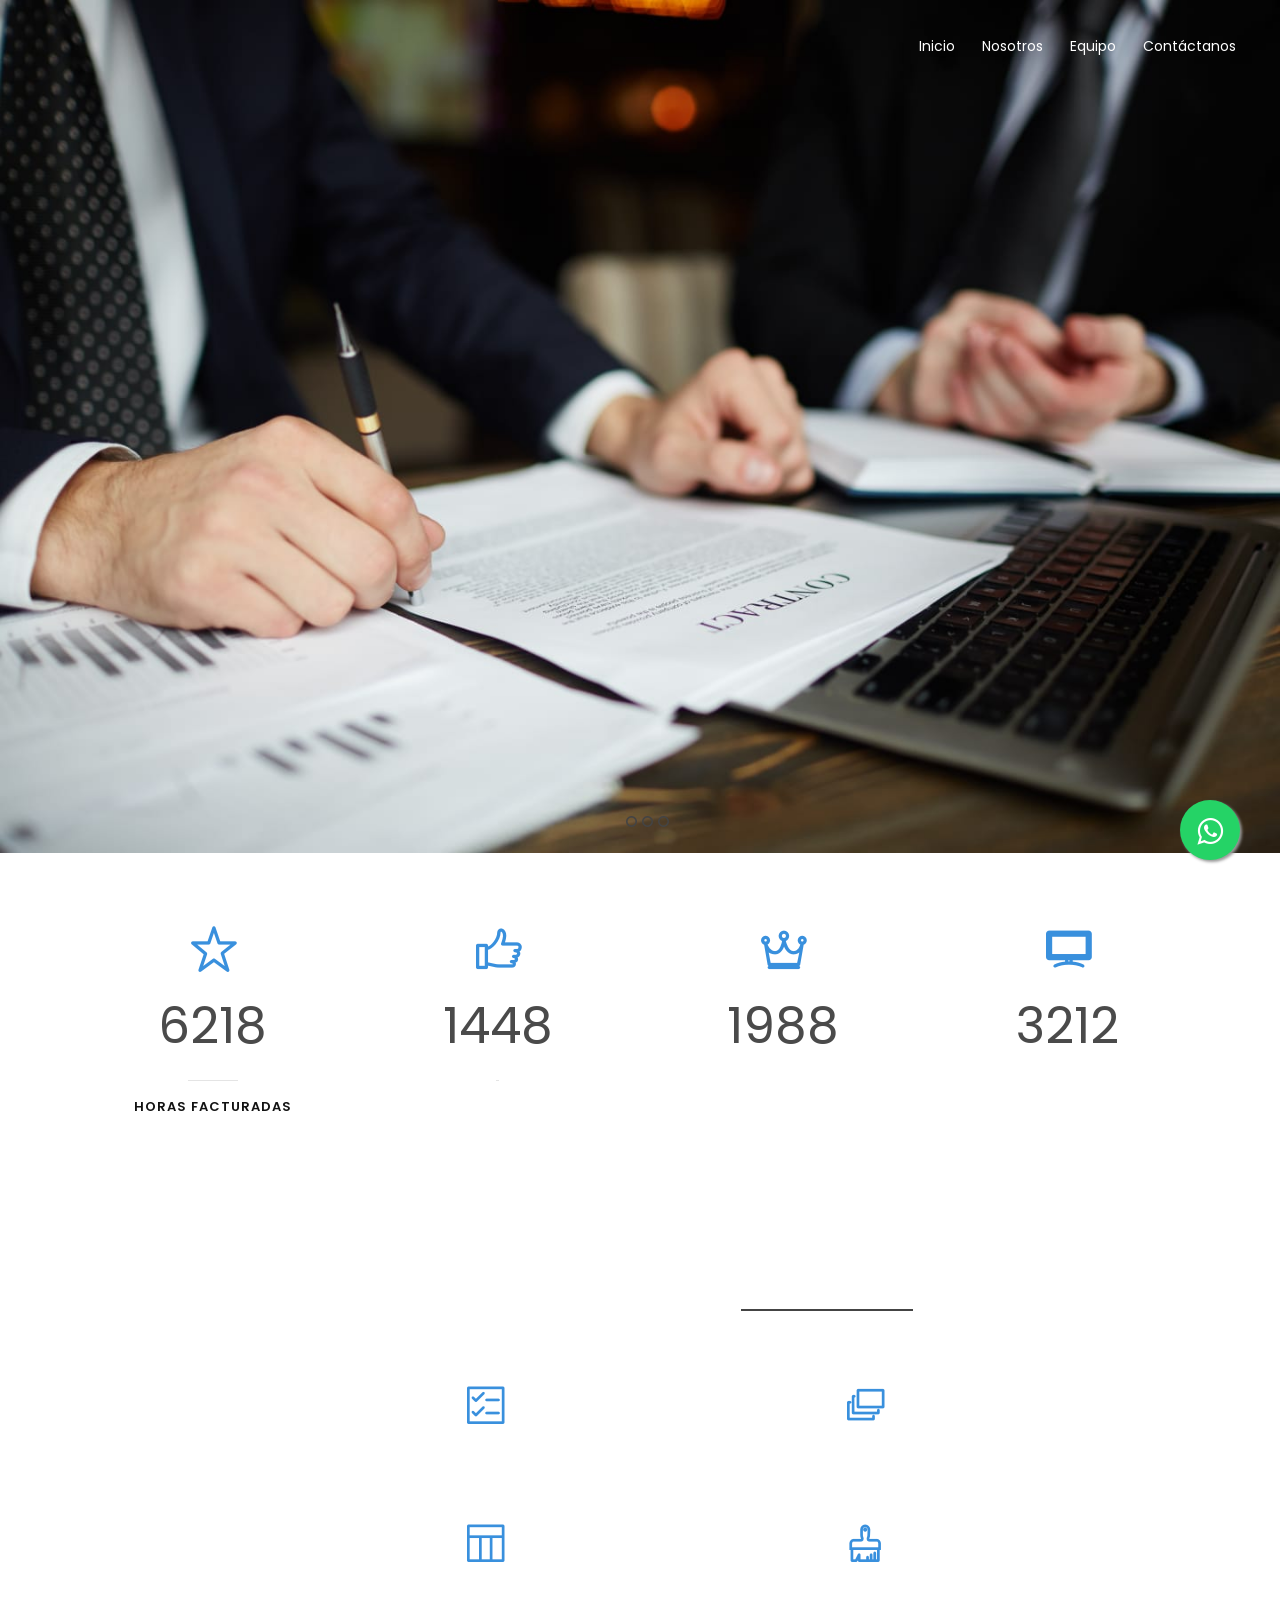
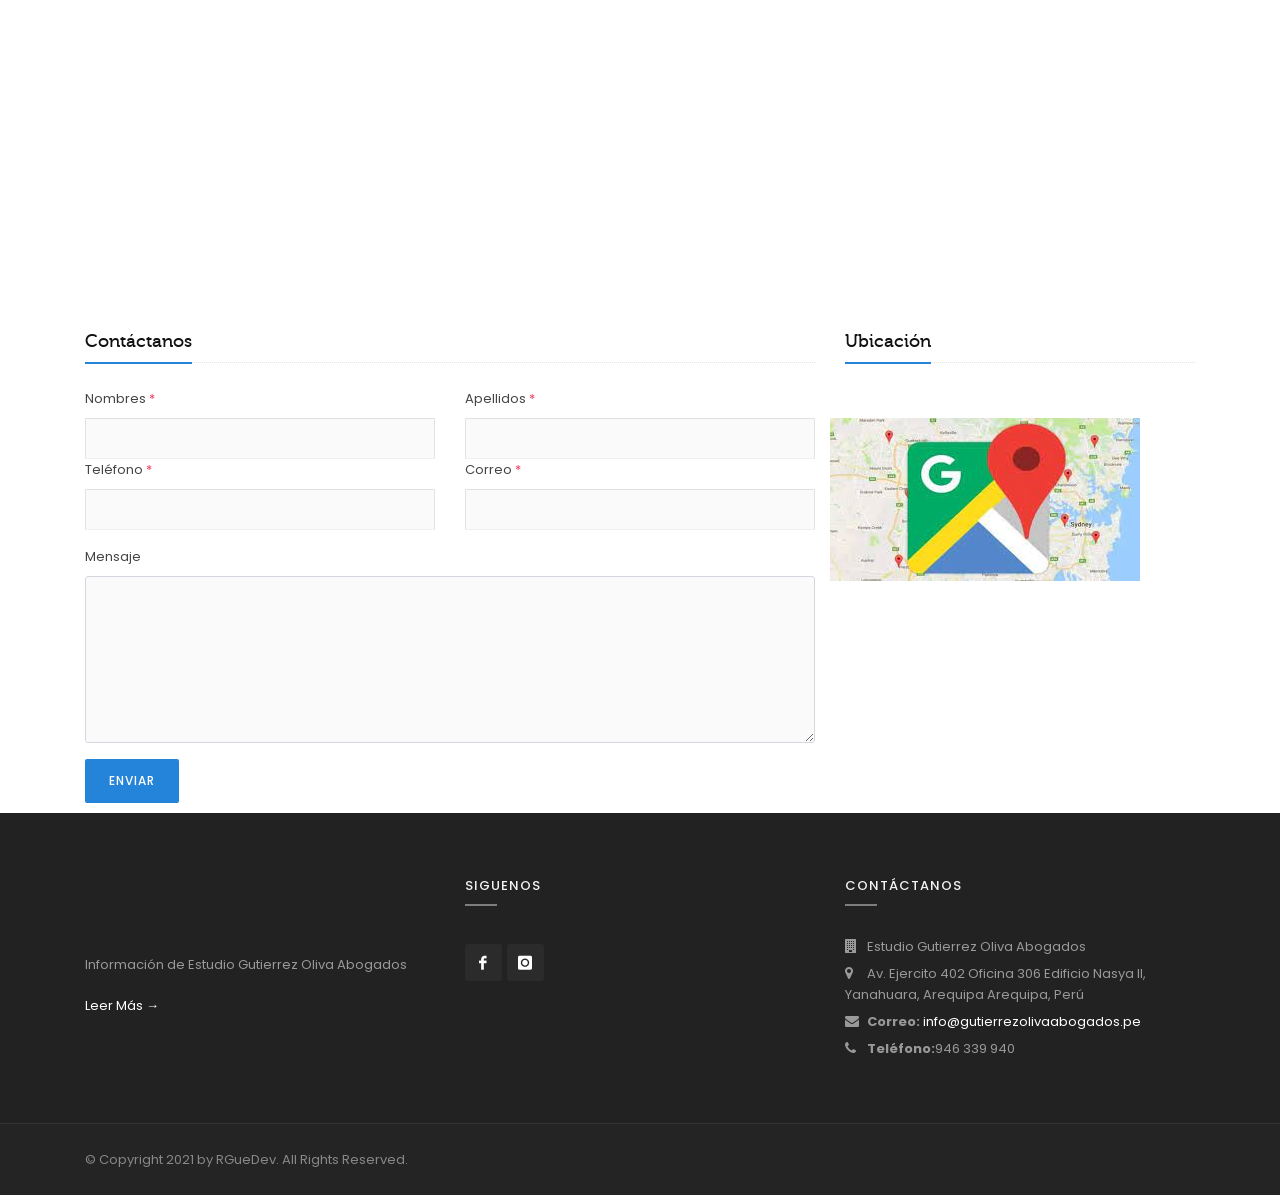
==== commit a0476ddd: "whaat" ====
--- a/index.html
+++ b/index.html
@@ -348,8 +348,6 @@
                             </div>
                         </form>
 
-
-
                     </div>
                 </div>
                 <div class="col-sm-4">
@@ -365,7 +363,7 @@
             </div>
         </div>
 
-        <a href="https://api.whatsapp.com/send?phone=51941842676&text=Quiero%20m%C3%A1s%20informaci%C3%B3n%20" class="floatW" target="_blank">
+        <a href="#" class="floatW" target="_blank">
         <i class="fa fa-whatsapp my-floatW"></i>
         </a>
 
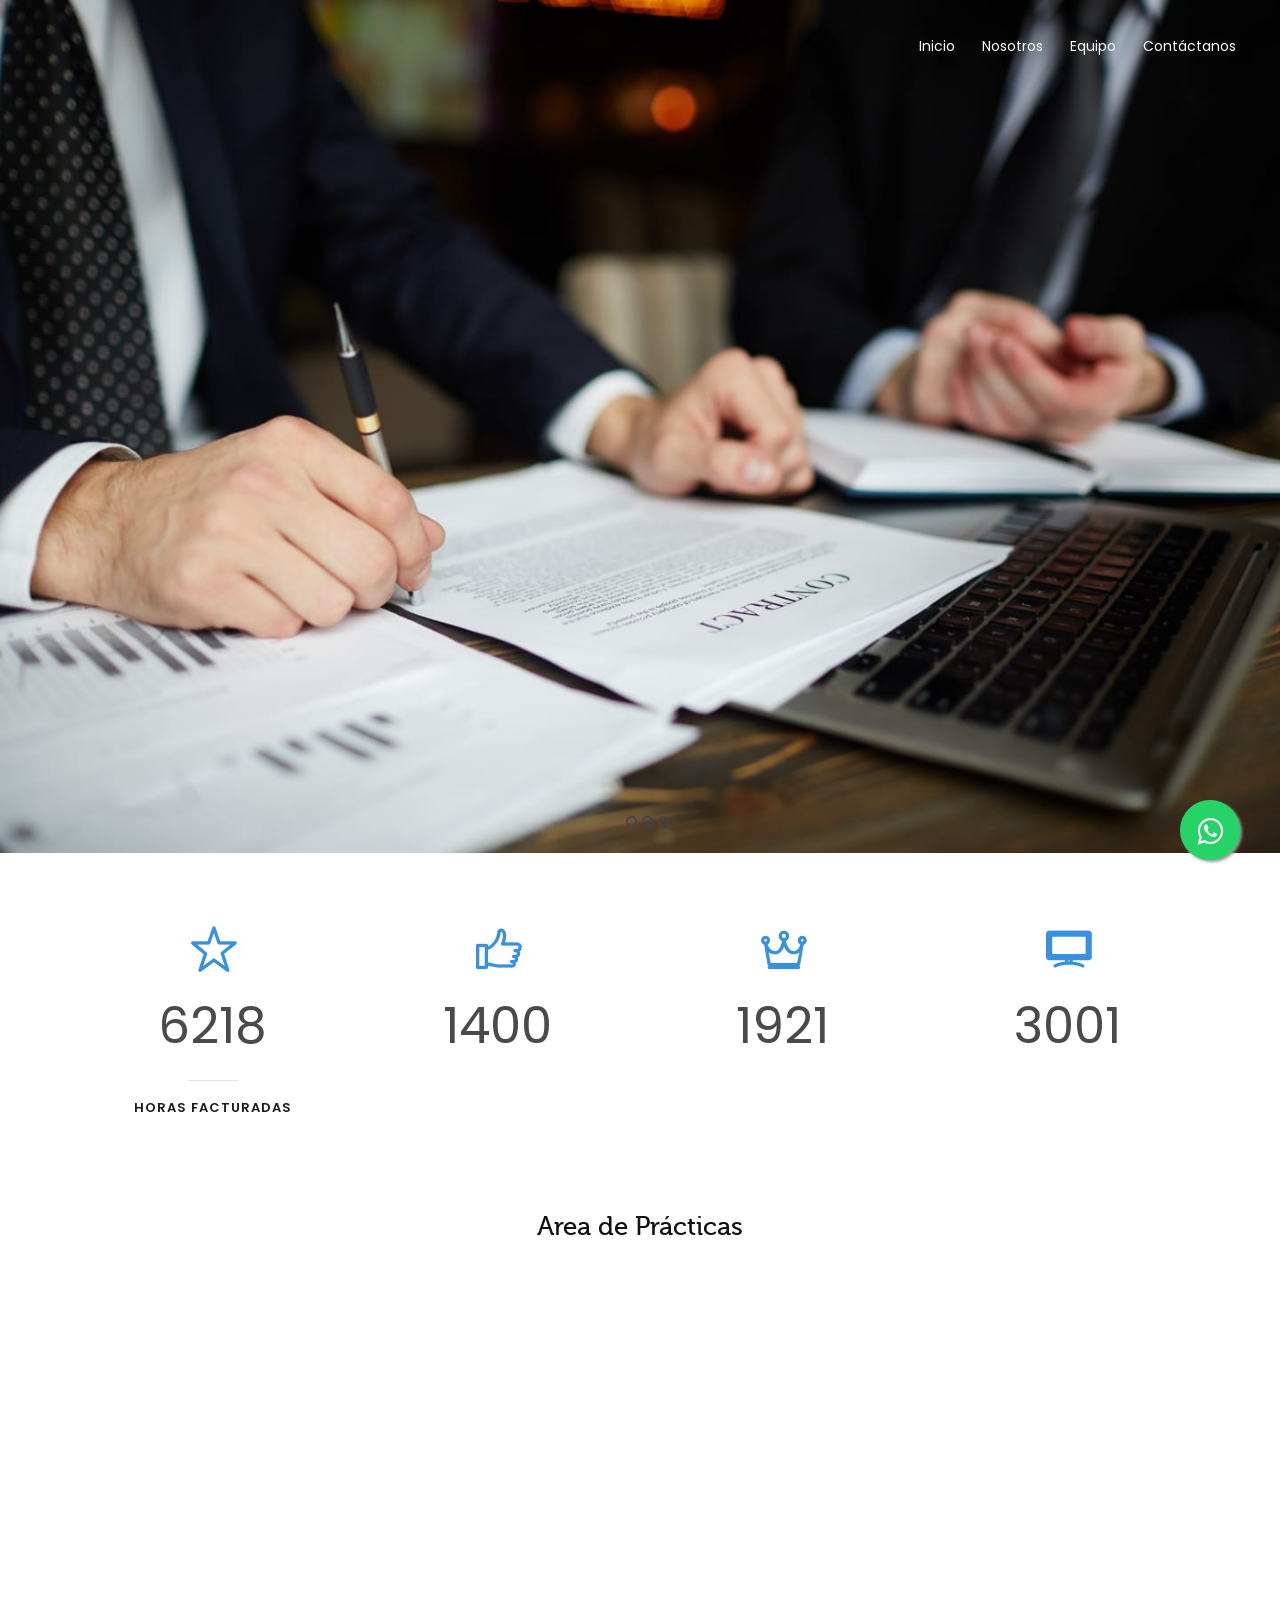
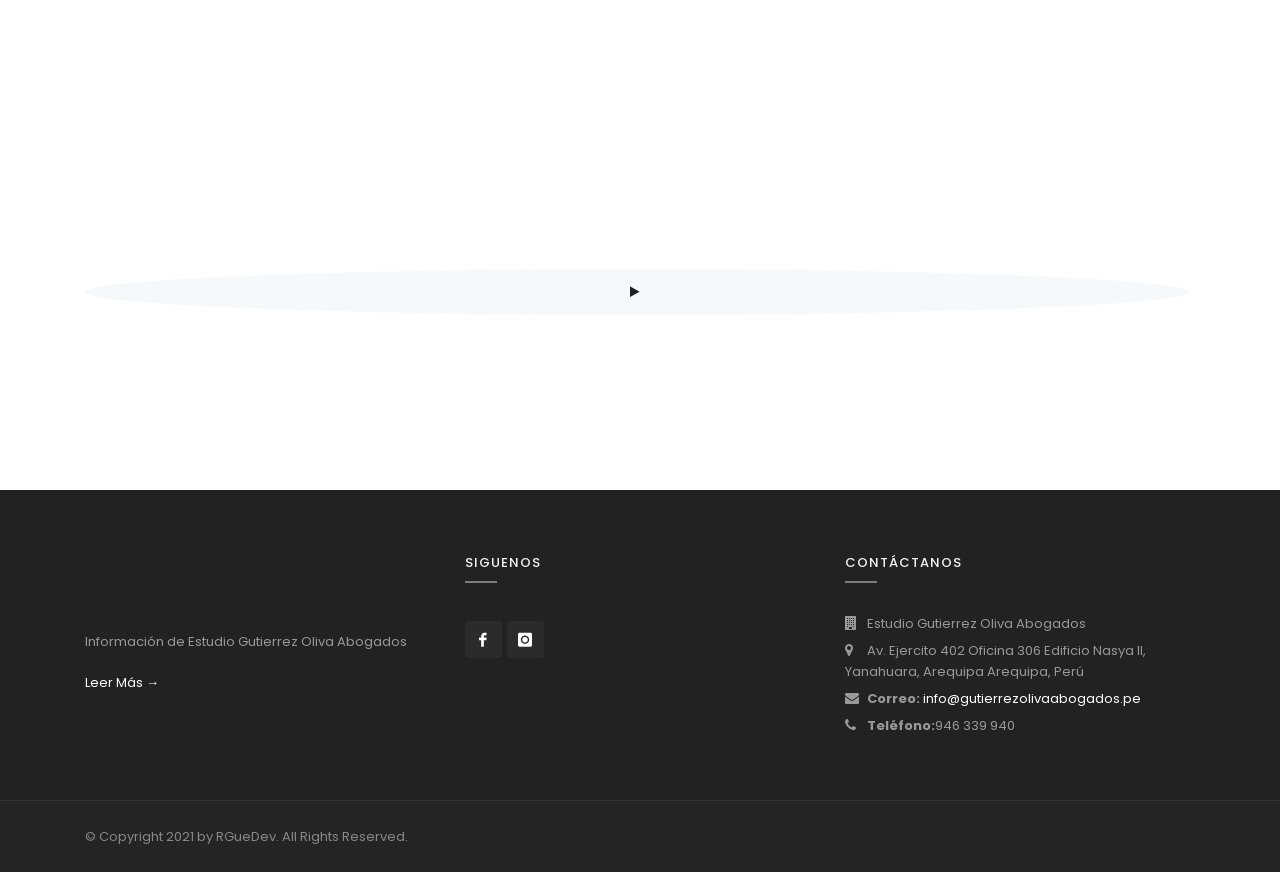
==== commit 1318483e: "first" ====
--- a/index.html
+++ b/index.html
@@ -176,124 +176,110 @@
             </div>
         </div>
 
+
+        <div class="container">
+            <h1 style="size: 80px; text-align: center;">Area de Prácticas</h1>
+            <div class="row">
+                <div class="v-spacer col-sm-12 v-height-small"></div>
+            </div>
+            <div class="row mb-8">
+                <div class="col-sm-4">
+
+                    <div class="feature-box left-icon" data-aos="zoom-out-up" data-aos-delay="600">
+                        <div class="feature-box-icon small icn-holder">
+                            <i class="icon-heart-plus v-icon"></i>
+                        </div>
+                        <div class="feature-box-text">
+                            <h3>Derecho Penal y Procesal Penal</h3>
+                            <div class="feature-box-text-inner">
+                                <p>
+                                    Nuestra experiencia profesional, y la práctica que hemos consolidado litigando en distintas partes del país, nos permiten desplegar defensas sólidas de imputados o víctimas, en procesos penales ante el Ministerio Público y el Poder Judicial, en todas sus instancias. La defensa se extiende a toda clase de delitos, y en casos de pérdida de dominio y procesos de extradición.
+                                </p>
+                            </div>
+                        </div>
+                    </div>
+                </div>
+                <div class="col-sm-4">
+
+                    <div class="feature-box left-icon" data-aos="zoom-out-up" data-aos-delay="900">
+                        <div class="feature-box-icon small icn-holder"><span class="icon-skull-1 v-icon"></span></div>
+                        <div class="feature-box-text">
+                            <h3>Litigios Constitucionales</h3>
+                            <div class="feature-box-text-inner">
+                                <p>
+                                    Defendemos los interese personales y patrimoniales de empresas y ciudadanos. (Persona Natural o Jurídica). Asesoramiento en investigaciones policiales, fiscales o Judiciales para agraviados, investigados, procesados o terceros civilmente responsables
+                                </p>
+                            </div>
+                        </div>
+                    </div>
+                </div>
+                <div class="col-sm-4">
+
+                    <div class="feature-box left-icon" data-aos="zoom-out-up" data-aos-delay="1200">
+                        <div class="feature-box-icon small icn-holder">
+                            <i class="icon-diamond v-icon"></i>
+                        </div>
+                        <div class="feature-box-text">
+                            <h3>Litigios Patrimoniales</h3>
+                            <div class="feature-box-text-inner">
+                                <p>
+                                    Proponemos una resolución de prevención e identificación de riesgos para la empresa, en materia de corrupción y lavado de activos. Desarrollamos estrategias y soluciones adecuadas a las posibilidades ofrecidas por la constitución.
+                                </p>
+                            </div>
+                        </div>
+                    </div>
+                </div>
+            </div>
+        </div>
+
+        
+
         <!-- Parallax -->
         <div class="v-parallax v-bg-stylish-v2" style="background-image: url(img/gutierrezolivaabogados/c1.jpeg);">
             <div class="container">
-                <div class="row">
-
-                    <div class="col-sm-8 offset-sm-4">
-                        <p class="v-smash-text-large text-white">
-                            <span>Ultimate Website <strong>Builder Kit.</strong></span>
-                        </p>
-
-                        <p class="lead text-white o-7">
-                            Responsive &amp; optimized for mobile devices.
-                        </p>
-
-                        <div class="v-spacer col-sm-12 v-height-mini"></div>
-                    </div>
-                </div>
-
-                <div class="row">
-                    <div class="col-sm-4">
-                    </div>
-                    <div class="col-sm-4">
-                        <div class="feature-box left-icon-v2" data-aos="flip-right" data-aos-delay="100">
-                            <i class="icon-check-list v-icon icn-holder medium"></i>
-                            <div class="feature-box-text">
-                                <h3 class="text-white">Awsome Mega Menu</h3>
-                                <div class="feature-box-text-inner">
-                                    <p class="text-white o-7">
-                                        Lorem ipsum dolor sit amet constetur metus elit. Lorem <strong>ipsum dolor</strong> adipiscing sitelit aptent ametosan taciti sociosqu.
-                                    </p>
-                                </div>
-                            </div>
-                        </div>
-                    </div>
-                    <div class="col-sm-4">
-                        <div class="feature-box left-icon-v2" data-aos="flip-right" data-aos-delay="300">
-                            <i class="icon-layers v-icon icn-holder medium"></i>
-                            <div class="feature-box-text">
-                                <h3 class="text-white">Premium Sliders</h3>
-                                <div class="feature-box-text-inner">
-                                    <p class="text-white o-7">
-                                        Lorem ipsum dolor sit amet constetur metus elit. Lorem ipsum dolor adipiscing sitelit aptent <strong>ametosan</strong> taciti sociosqu.
-                                    </p>
-                                </div>
-                            </div>
-                        </div>
-                    </div>
-                </div>
-
-                <div class="v-spacer col-sm-12 v-height-mini"></div>
-
-                <div class="row">
-                    <div class="col-sm-4">
-                    </div>
-
-                    <div class="col-sm-4">
-                        <div class="feature-box left-icon-v2" data-aos="flip-right" data-aos-delay="500">
-                            <i class="icon-arrange-4-3 v-icon icn-holder medium"></i>
-                            <div class="feature-box-text">
-                                <h3 class="text-white">Boxed or Wide Layout</h3>
-                                <div class="feature-box-text-inner">
-                                    <p class="text-white o-7">
-                                        Lorem ipsum <strong>dolor</strong> sit amet constetur metus elit. Lorem ipsum dolor adipiscing sitelit aptent ametosan taciti sociosqu.
-                                    </p>
-                                </div>
-                            </div>
-                        </div>
-                    </div>
-
-                    <div class="col-sm-4">
-                        <div class="feature-box left-icon-v2" data-aos="flip-right" data-aos-delay="700">
-                            <i class="icon-brush-2 v-icon icn-holder medium"></i>
-                            <div class="feature-box-text">
-                                <h3 class="text-white">Custom Backgrounds</h3>
-                                <div class="feature-box-text-inner">
-                                    <p class="text-white o-7">
-                                        Lorem ipsum dolor sit amet constetur metus elit. <strong>Lorem</strong> ipsum dolor adipiscing sitelit aptent ametosan taciti sociosqu.
-                                    </p>
-                                </div>
-                            </div>
-                        </div>
-                    </div>
-                </div>
-
-                <div class="v-spacer col-sm-12 v-height-mini"></div>
-
-                <div class="row">
-                    <div class="col-sm-4">
-                    </div>
-
-                    <div class="col-sm-4">
-                        <div class="feature-box left-icon-v2" data-aos="flip-right" data-aos-delay="900">
-                            <i class="icon-rss-2 v-icon icn-holder medium"></i>
-                            <div class="feature-box-text">
-                                <h3 class="text-white">Awsome Blog Design</h3>
-                                <div class="feature-box-text-inner">
-                                    <p class="text-white o-7">
-                                        Lorem ipsum dolor sit amet constetur metus elit. Lorem <strong>ipsum dolor</strong> adipiscing sitelit aptent ametosan taciti sociosqu.
-                                    </p>
-                                </div>
-                            </div>
-                        </div>
-                    </div>
-
-                    <div class="col-sm-4">
-                        <div class="feature-box left-icon-v2" data-aos="flip-right" data-aos-delay="1100">
-                            <i class="icon-cloud-download v-icon icn-holder medium"></i>
-                            <div class="feature-box-text">
-                                <h3 class="text-white">Updates & New Features</h3>
-                                <div class="feature-box-text-inner">
-                                    <p class="text-white o-7">
-                                        Lorem ipsum dolor sit amet constetur metus elit. Lorem ipsum dolor <strong>adipiscing</strong> sitelit aptent ametosan taciti sociosqu.
-                                    </p>
-                                </div>
-                            </div>
-                        </div>
-                    </div>
-                </div>
+                <ul>
+                    <li class="slide-overlay slide-overlay-level-5" data-transition="fade">
+                        <img src="img/mix/desktop-6.jpg"
+                             alt=""
+                             data-bgposition="center center"
+                             data-bgfit="cover"
+                             data-bgrepeat="no-repeat"
+                             data-kenburns="on"
+                             data-duration="20000"
+                             data-ease="Linear.easeNone"
+                             data-scalestart="110"
+                             data-scaleend="100"
+                             data-offsetstart="250 100"
+                             class="rev-slidebg">
+                        <h1 class="tp-caption text-color-light font-primary font-weight-bold"
+                            data-x="center"
+                            data-y="center" data-voffset="['-55','-55','-55','0']"
+                            data-start="1000"
+                            data-fontsize="['65','65','65','55']"
+                            data-transform_in="y:[-50%];opacity:0;s:500;"
+                            data-transform_out="y:[-50%];opacity:0;s:500;">
+                            Digital Creative
+                        </h1>
+                        <div class="tp-caption text-color-light font-primary font-weight-light"
+                             data-x="center"
+                             data-y="center" data-voffset="['30','30','30','100']"
+                             data-start="1300"
+                             data-fontsize="['37','37','37','29']"
+                             data-transform_in="y:[-50%];opacity:0;s:500;"
+                             data-transform_out="y:[-50%];opacity:0;s:500;">Easier thank you think</div>
+
+                        <a class="tp-caption layer-border-width-1 popup-vimeo btn btn-light btn-outline rounded-circle d-flex align-items-center justify-content-center"
+                           href="https://www.youtube.com/watch?v=8iGGopknpCc"
+                           data-x="center"
+                           data-y="center" data-voffset="['150','150','150','200']"
+                           data-width="45"
+                           data-height="90"
+                           data-start="1900"
+                           data-fontsize="['22','22','22','22']"
+                           data-transform_in="opacity:0;s:500;"
+                           data-transform_out="opacity:0;s:500;"><i class="fa fa-play"></i></a>
+                    </li>
+                </ul>
             </div>
         </div>
 
@@ -303,7 +289,7 @@
             <div class="v-spacer col-sm-12 v-height-standard"></div>
         </div>
 
-        <div class="container">
+        <!-- <div class="container">
             <div class="row">
                 <div class="col-sm-8">
                     <div class="v-comment-form">
@@ -361,7 +347,7 @@
                     </div>
                 </div>            
             </div>
-        </div>
+        </div> -->
 
         <a href="#" class="floatW" target="_blank">
         <i class="fa fa-whatsapp my-floatW"></i>
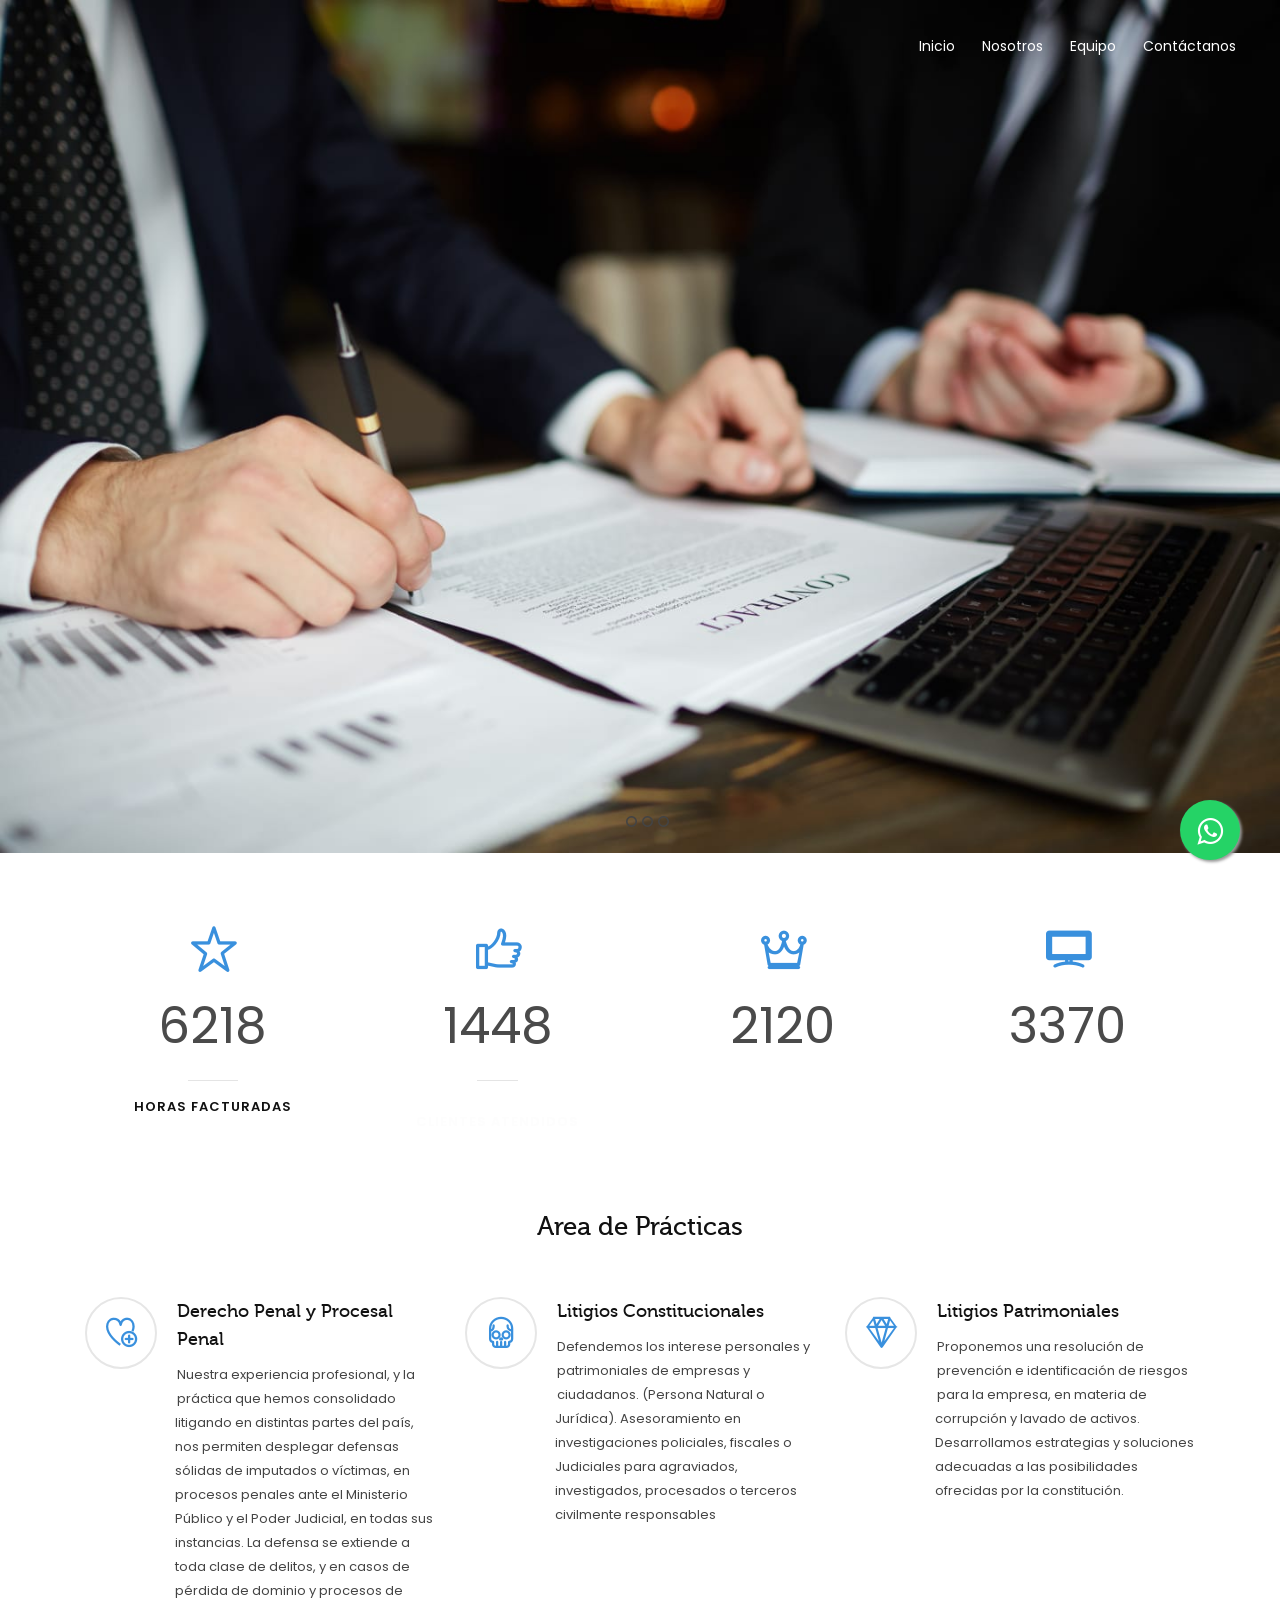
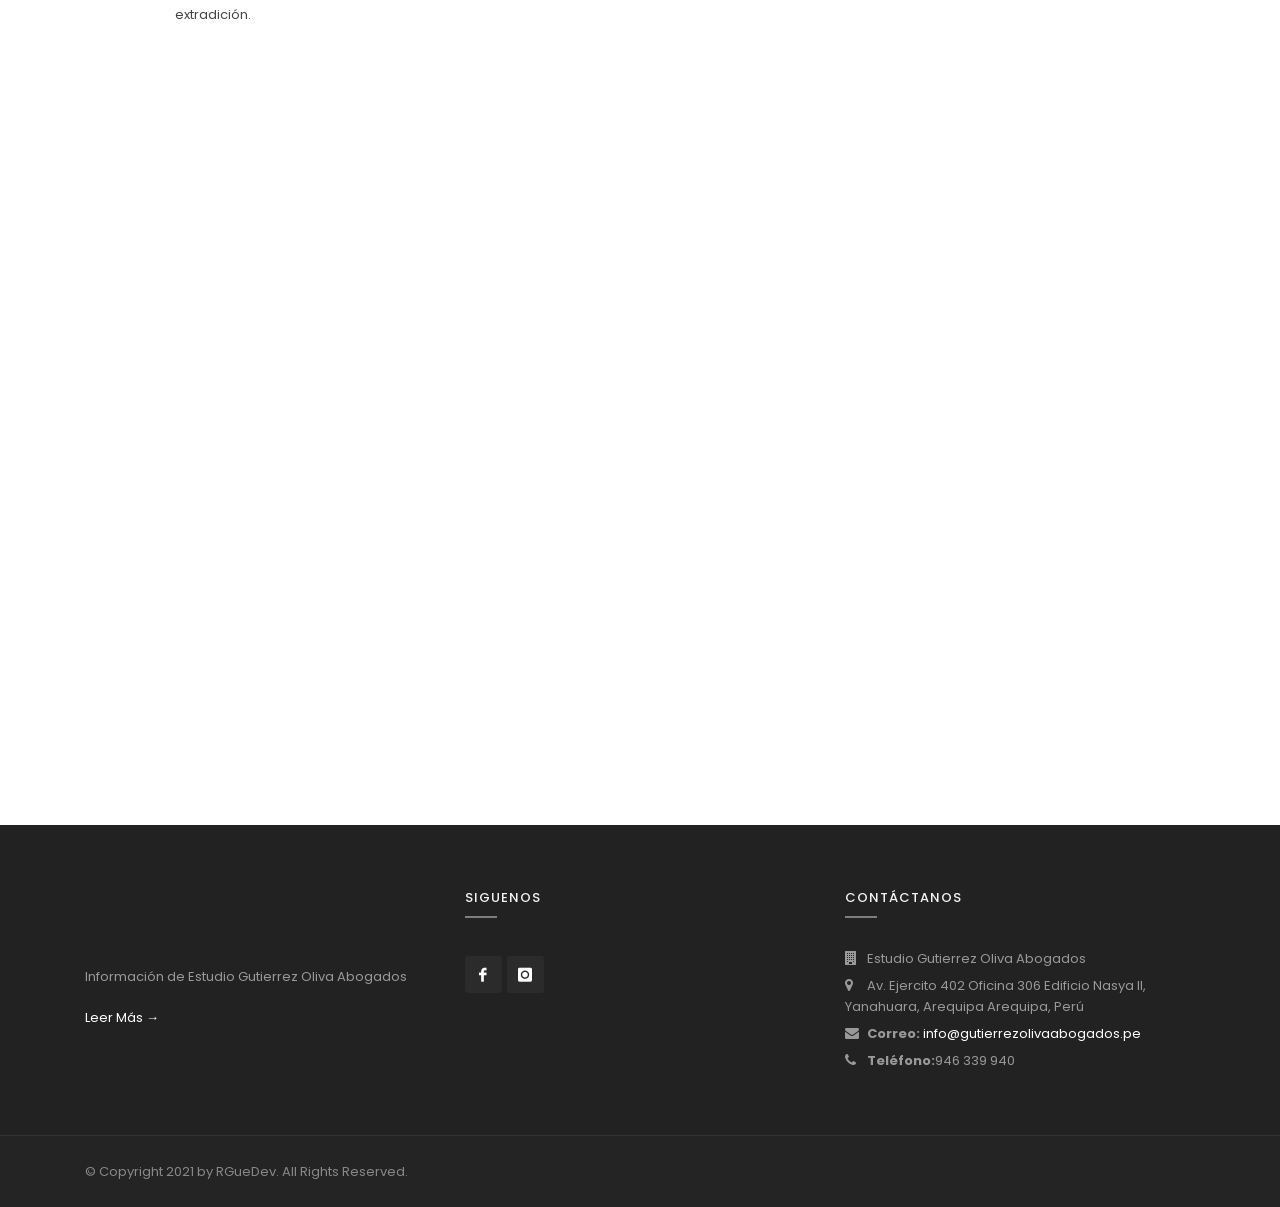
==== commit c2c999bd: "second" ====
--- a/index.html
+++ b/index.html
@@ -237,49 +237,11 @@
         <!-- Parallax -->
         <div class="v-parallax v-bg-stylish-v2" style="background-image: url(img/gutierrezolivaabogados/c1.jpeg);">
             <div class="container">
-                <ul>
-                    <li class="slide-overlay slide-overlay-level-5" data-transition="fade">
-                        <img src="img/mix/desktop-6.jpg"
-                             alt=""
-                             data-bgposition="center center"
-                             data-bgfit="cover"
-                             data-bgrepeat="no-repeat"
-                             data-kenburns="on"
-                             data-duration="20000"
-                             data-ease="Linear.easeNone"
-                             data-scalestart="110"
-                             data-scaleend="100"
-                             data-offsetstart="250 100"
-                             class="rev-slidebg">
-                        <h1 class="tp-caption text-color-light font-primary font-weight-bold"
-                            data-x="center"
-                            data-y="center" data-voffset="['-55','-55','-55','0']"
-                            data-start="1000"
-                            data-fontsize="['65','65','65','55']"
-                            data-transform_in="y:[-50%];opacity:0;s:500;"
-                            data-transform_out="y:[-50%];opacity:0;s:500;">
-                            Digital Creative
-                        </h1>
-                        <div class="tp-caption text-color-light font-primary font-weight-light"
-                             data-x="center"
-                             data-y="center" data-voffset="['30','30','30','100']"
-                             data-start="1300"
-                             data-fontsize="['37','37','37','29']"
-                             data-transform_in="y:[-50%];opacity:0;s:500;"
-                             data-transform_out="y:[-50%];opacity:0;s:500;">Easier thank you think</div>
-
-                        <a class="tp-caption layer-border-width-1 popup-vimeo btn btn-light btn-outline rounded-circle d-flex align-items-center justify-content-center"
-                           href="https://www.youtube.com/watch?v=8iGGopknpCc"
-                           data-x="center"
-                           data-y="center" data-voffset="['150','150','150','200']"
-                           data-width="45"
-                           data-height="90"
-                           data-start="1900"
-                           data-fontsize="['22','22','22','22']"
-                           data-transform_in="opacity:0;s:500;"
-                           data-transform_out="opacity:0;s:500;"><i class="fa fa-play"></i></a>
-                    </li>
-                </ul>
+                <div style="align-items: center;">
+                    <iframe  width="700" height="500" src="https://www.youtube.com/embed/b35zJxleCI0" title="YouTube video player" frameborder="0" allow="accelerometer; autoplay; clipboard-write; encrypted-media; gyroscope; picture-in-picture" allowfullscreen></iframe>
+                </div>
+                
+
             </div>
         </div>
 
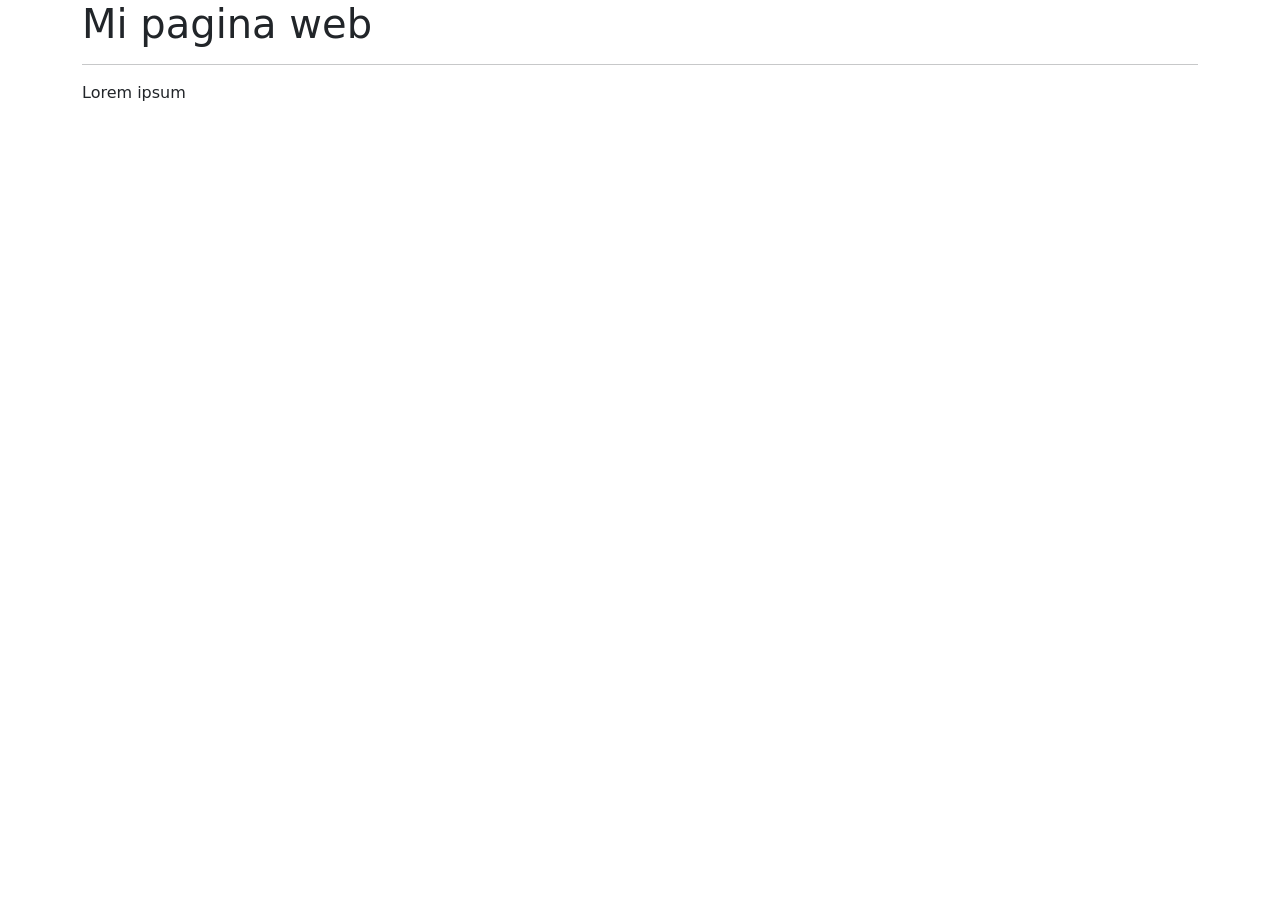
==== commit 955bca3d: "nueva pagina" ====
--- a/index.html
+++ b/index.html
@@ -1,425 +1,18 @@
-<!DOCTYPE html>
+<html>
+    <head>
+        <meta charset="utf-8">
+        <title>Mi pagina web</title>
+        <link href="https://cdn.jsdelivr.net/npm/bootstrap@5.1.3/dist/css/bootstrap.min.css" rel="stylesheet" integrity="sha384-1BmE4kWBq78iYhFldvKuhfTAU6auU8tT94WrHftjDbrCEXSU1oBoqyl2QvZ6jIW3" crossorigin="anonymous">
+        <link rel="stylesheet" href="estilo.css">
+    </head>
+    <body>
+        <div class="container">
+            <h1>Mi pagina web</h1>
+            <hr>
 
-<html>
-<head>
-    <meta charset="utf-8">
-    <title>Estudio Gutierrez Oliva Abogados</title>
-    <meta name="keywords" content="HTML5 Template" />
-    <meta name="description" content="gutierrezolivaabogados">
-    <meta http-equiv="X-UA-Compatible" content="IE=edge" />
-    <link rel="shortcut icon" type="image/png"  />
-    <meta name="viewport" content="width=device-width, initial-scale=1.0">
-    <!-- Web Fonts  -->
-    <link href="https://fonts.googleapis.com/css?family=Poppins:300,400,500,600" rel="stylesheet">
-
-    <!-- Libs CSS -->
-    <link href="css/bootstrap.min.css" rel="stylesheet" />
-    <link href="css/style.css" rel="stylesheet" />
-    <link href="css/font-awesome.min.css" rel="stylesheet" />
-    <link href="css/streamline-icon.css" rel="stylesheet" />
-    <link href="css/header.css" rel="stylesheet" />
-    <link href="css/portfolio.css" rel="stylesheet" />
-    <link href="css/blog.css" rel="stylesheet" />
-    <link href="css/v-animation.css" rel="stylesheet" />
-    <link href="css/v-bg-stylish.css" rel="stylesheet" />
-    <link href="css/font-icons.css" rel="stylesheet" />
-    <link href="css/shortcodes.css" rel="stylesheet" />
-    <link href="css/utilities.css" rel="stylesheet" />
-    <link href="css/theme-responsive.css" rel="stylesheet" />
-    <link href="plugins/aos/aos.css" rel="stylesheet" />
-    <link href="plugins/owl-carousel/owl.theme.css" rel="stylesheet" />
-    <link href="plugins/owl-carousel/owl.carousel.css" rel="stylesheet" />
-
-    <!-- Current Page CSS -->
-    <link href="plugins/rs-plugin/css/settings.css" rel="stylesheet" />
-
-    <!-- Skin -->
-    <link rel="stylesheet" href="css/skin/default.css">
-
-    <!-- Custom CSS -->
-    <link rel="stylesheet" href="css/custom.css">
-</head>
-
-<body>
-
-    <!--Header-->
-    <header id="header" class="header-effect-reveal header-transparent" data-plugin-options="{'stickyEnabled': true, 'stickyEnableOnBoxed': true, 'stickyEnableOnMobile': true, 'stickyHeaderContainerHeight': 0, 'stickyStartAt': 120}">
-        <div class="header-body" style="box-shadow: none;">
-            <div class="header-container container" style="margin-right: 0px;">
-                <div class="header-row">
-                    <div class="header-column justify-content-start">
-                        <div class="header-logo">
-                            <a href="index.html">                             
-                            </a>
-                        </div>
-                    </div>
-                    <div class="header-column justify-content-end">
-                        <div class="header-nav header-nav-light-dropdown">
-                            <div class="header-nav-main header-nav-main-effect-1 header-nav-main-sub-effect-1">
-                                <nav class="collapse">
-                                    <ul class="nav flex-column flex-lg-row" id="mainNav">
-                                        <li class="dropdown dropdown-mega">
-                                            <a class="dropdown-item pl-lg-4" href="index.html"> 
-                                                Inicio
-                                            </a>                                                                          
-                                        </li>
-                                        <li class="dropdown">
-                                            <a class="dropdown-item flex-lg-row" href="about_us.html">
-                                               Nosotros
-                                            </a>                                         
-                                        </li>
-                                        <li class="dropdown">
-                                            <a class="dropdown-item" href="team.html">
-                                                Equipo
-                                            </a>                                        
-                                        </li>
-                                        <li class="dropdown dropdown-mega dropdown-mega-style-2">
-                                            <a class="dropdown-item" href="contact.html">
-                                                Contáctanos
-                                            </a>                                         
-                                        </li>                                                                
-                                    </ul>
-                                </nav>
-                            </div>
-                            <button class="header-btn-collapse-nav ml-3" data-toggle="collapse" data-target=".header-nav-main nav">
-                                <span class="hamburguer">
-                                    <span></span>
-                                    <span></span>
-                                    <span></span>
-                                </span>
-                                <span class="close">
-                                    <span></span>
-                                    <span></span>
-                                </span>
-                            </button>
-                        </div>
-                    </div>
-                </div>
-            </div>
+            <p>
+                Lorem ipsum
+            </p>
         </div>
-    </header>
-    <!--End Header-->
-    
-    <div role="main" class="main">
-          <!--Standard Flexslider-->
-          <div class="col-md-12" style="padding-left: 0px; padding-right: 0px; padding-bottom: 0px; margin-bottom: 0px;">
-            <div class="v-gallery-widget" style="margin-bottom: 0px;">
-                <div class="gallery-wrap">
-                    <div class="flexslider gallery-slider" data-transition="slide">
-                        <ul class="slides" >
-                            <li data-transition="fade">
-                                <a href='img/gutierrezolivaabogados/c1.jpeg' rel="image-galleri" class='view'>
-                                    <img src='img/gutierrezolivaabogados/c1.jpeg' />
-                                </a>
-                            </li>
-                            <li data-transition="fade">
-                                <a href='img/gutierrezolivaabogados/c2.jpeg' rel="image-galleri" class='view'>
-                                    <img src='img/gutierrezolivaabogados/c2.jpeg' />
-                                </a>
-                            </li>
-                            <li data-transition="fade">
-                                <a href='img/gutierrezolivaabogados/c3.jpeg' rel="image-galleri" class='view'>
-                                    <img src='img/gutierrezolivaabogados/c3.jpeg' />
-                                </a>
-                            </li>
-                        </ul>
-                    </div>
-                </div>
-            </div>          
-        </div>
-        
-        <div class="container">
-            <div class="v-spacer col-sm-12 v-height-standard"></div>
-        </div>
-
-        <div class="container">
-            <div class="row center v-counter-wrap">
-                <div class="col-sm-3">
-                    <i class="icon-star-1 v-icon icn-holder"></i>
-                    <div class="v-counter">
-                        <div class="count-number" data-from="0" data-to="6218" data-speed="1000" data-refresh-interval="25"></div>
-                        <div class="count-divider"><span></span></div>
-                        <h6 class="v-counter-text">Horas Facturadas</h6>
-                    </div>
-                </div>
-                <div class="col-sm-3">
-                    <i class="icon-hand-like-2 v-icon icn-holder"></i>
-                    <div class="v-counter">
-                        <div class="count-number" data-from="0" data-to="1448" data-speed="1500" data-refresh-interval="25"></div>
-                        <div class="count-divider"><span></span></div>
-                        <h6 class="v-counter-text">Clientes atendidos</h6>
-                    </div>
-                </div>
-                <div class="col-sm-3">
-                    <i class="icon-crown-3 v-icon icn-holder"></i>
-                    <div class="v-counter">
-                        <div class="count-number" data-from="0" data-to="2650" data-speed="2000" data-refresh-interval="25"></div>
-                        <div class="count-divider"><span></span></div>
-                        <h6 class="v-counter-text">Casos ganados</h6>
-                    </div>
-                </div>
-
-                <div class="col-sm-3">
-                    <i class="icon-screen-1 v-icon icn-holder"></i>
-                    <div class="v-counter">
-                        <div class="count-number" data-from="0" data-to="5265" data-speed="2500" data-refresh-interval="25"></div>
-                        <div class="count-divider"><span></span></div>
-                        <h6 class="v-counter-text">experiencia</h6>
-                    </div>
-                </div>
-            </div>
-        </div>
-
-        <div class="container">
-            <div class="row">
-                <div class="v-spacer col-sm-12 v-height-small"></div>
-            </div>
-        </div>
-
-
-        <div class="container">
-            <h1 style="size: 80px; text-align: center;">Area de Prácticas</h1>
-            <div class="row">
-                <div class="v-spacer col-sm-12 v-height-small"></div>
-            </div>
-            <div class="row mb-8">
-                <div class="col-sm-4">
-
-                    <div class="feature-box left-icon" data-aos="zoom-out-up" data-aos-delay="600">
-                        <div class="feature-box-icon small icn-holder">
-                            <i class="icon-heart-plus v-icon"></i>
-                        </div>
-                        <div class="feature-box-text">
-                            <h3>Derecho Penal y Procesal Penal</h3>
-                            <div class="feature-box-text-inner">
-                                <p>
-                                    Nuestra experiencia profesional, y la práctica que hemos consolidado litigando en distintas partes del país, nos permiten desplegar defensas sólidas de imputados o víctimas, en procesos penales ante el Ministerio Público y el Poder Judicial, en todas sus instancias. La defensa se extiende a toda clase de delitos, y en casos de pérdida de dominio y procesos de extradición.
-                                </p>
-                            </div>
-                        </div>
-                    </div>
-                </div>
-                <div class="col-sm-4">
-
-                    <div class="feature-box left-icon" data-aos="zoom-out-up" data-aos-delay="900">
-                        <div class="feature-box-icon small icn-holder"><span class="icon-skull-1 v-icon"></span></div>
-                        <div class="feature-box-text">
-                            <h3>Litigios Constitucionales</h3>
-                            <div class="feature-box-text-inner">
-                                <p>
-                                    Defendemos los interese personales y patrimoniales de empresas y ciudadanos. (Persona Natural o Jurídica). Asesoramiento en investigaciones policiales, fiscales o Judiciales para agraviados, investigados, procesados o terceros civilmente responsables
-                                </p>
-                            </div>
-                        </div>
-                    </div>
-                </div>
-                <div class="col-sm-4">
-
-                    <div class="feature-box left-icon" data-aos="zoom-out-up" data-aos-delay="1200">
-                        <div class="feature-box-icon small icn-holder">
-                            <i class="icon-diamond v-icon"></i>
-                        </div>
-                        <div class="feature-box-text">
-                            <h3>Litigios Patrimoniales</h3>
-                            <div class="feature-box-text-inner">
-                                <p>
-                                    Proponemos una resolución de prevención e identificación de riesgos para la empresa, en materia de corrupción y lavado de activos. Desarrollamos estrategias y soluciones adecuadas a las posibilidades ofrecidas por la constitución.
-                                </p>
-                            </div>
-                        </div>
-                    </div>
-                </div>
-            </div>
-        </div>
-
-        
-
-        <!-- Parallax -->
-        <div class="v-parallax v-bg-stylish-v2" style="background-image: url(img/gutierrezolivaabogados/c1.jpeg);">
-            <div class="container">
-                <div style="align-items: center;">
-                    <iframe  width="700" height="500" src="https://www.youtube.com/embed/b35zJxleCI0" title="YouTube video player" frameborder="0" allow="accelerometer; autoplay; clipboard-write; encrypted-media; gyroscope; picture-in-picture" allowfullscreen></iframe>
-                </div>
-                
-
-            </div>
-        </div>
-
-        <!-- fin parallax-->
-
-        <div class="container">
-            <div class="v-spacer col-sm-12 v-height-standard"></div>
-        </div>
-
-        <!-- <div class="container">
-            <div class="row">
-                <div class="col-sm-8">
-                    <div class="v-comment-form">
-
-                        <div class="v-heading-v2">
-                            <h3>Contáctanos</h3>
-                        </div>
-
-                        <form class="contact-form" action="#" method="post">
-                            <div class="form-group">
-                            <div class="row"> 
-                                    <div class="col-sm-6">
-                                        <label>Nombres <span class="required">*</span></label>
-                                        <input type="text" value="" maxlength="100" class="form-control" name="nombre" id="nombre">
-                                    </div>
-                                    <div class="col-sm-6">
-                                        <label>Apellidos <span class="required">*</span></label>
-                                        <input type="text" value="" maxlength="100" class="form-control" name="apellido" id="apellido">
-                                    </div>
-                                    <div class="col-sm-6">
-                                        <label>Teléfono <span class="required">*</span></label>
-                                        <input type="text" value="" maxlength="100" class="form-control" name="telefono" id="telefono">
-                                    </div>
-                                    <div class="col-sm-6">
-                                        <label>Correo <span class="required">*</span></label>
-                                        <input type="email" value="" maxlength="100" class="form-control" name="email" id="email">
-                                    </div>                                 
-                                </div>
-                            </div>
-                            <div class="form-group">
-                            <div class="row"> 
-                                    <div class="col-sm-12">
-                                        <label>Mensaje</label>
-                                        <textarea maxlength="5000" rows="7" class="form-control" name="comentario" id="comentario"></textarea>
-                                    </div>
-                                </div>
-                            </div>
-                            <div class="row">
-                                <div class="col-sm-12">
-                                    <button name="submit" type="submit" id="Button1" class="btn v-btn v-btn-default v-small-button"> Enviar</button>
-                                </div>
-                            </div>
-                        </form>
-
-                    </div>
-                </div>
-                <div class="col-sm-4">
-                    <div class="v-heading-v2">
-                        <h3>Ubicación</h3>
-                    </div>
-                    <div class="row v-portfolio-item-content" style="padding-top: 30px;">
-                        <a href="#" target="_blank" class="grid-img-wrap">
-                            <img src="img/gutierrezolivaabogados/mapa.jpg" />                            
-                        </a>                       
-                    </div>
-                </div>            
-            </div>
-        </div> -->
-
-        <a href="#" class="floatW" target="_blank">
-        <i class="fa fa-whatsapp my-floatW"></i>
-        </a>
-
-        <!--Footer-Wrap-->
-        <div class="footer-wrap">
-            <footer>
-                <div class="container">
-                    <div class="row">
-                        <div class="col-sm-4">
-                            <section class="widget">
-                                <img style="height: 80px;">
-                                <p class="pull-bottom-small">
-                                   Información de Estudio Gutierrez Oliva Abogados
-                                </p>
-                                <p>
-                                    <a href="About_Us.html">Leer Más →</a>
-                                </p>
-                            </section>
-                        </div>
-                        <div class="col-sm-4">
-                            <section class="widget">
-                                <div class="widget-heading">
-                                    <h4>Siguenos</h4>
-                                    <div class="horizontal-break">
-
-                                    </div>
-                                </div>
-                                <div class="clearfix pt-2">
-                                    <a href="https://www.facebook.com/EstudioGutierrezOlivaAbogados/about/?ref=page_internal" class="social-icon si-dark si-facebook" title="Facebook">
-                                        <i class="si-icon-facebook"></i>
-                                        <i class="si-icon-facebook"></i>
-                                    </a>                                      
-                                    <a href="https://www.instagram.com/estudiogutierrezolivaabogados/?hl=es" class="social-icon si-dark si-instagram" title="Instagram">
-                                        <i class="si-icon-instagram"></i>
-                                        <i class="si-icon-instagram"></i>
-                                    </a>                     
-                                </div>
-                            </section>
-                        </div>
-                        <div class="col-sm-4">
-                            <section class="widget">
-                                <div class="widget-heading">
-                                    <h4>Contáctanos</h4>
-                                    <div class="horizontal-break"></div>
-                                </div>
-                                <div class="footer-contact-info">
-                                    <ul class="pl-0 pb-2">
-                                        <li>
-                                            <p><i class="fa fa-building"></i>Estudio Gutierrez Oliva Abogados</p>
-                                        </li>
-                                        <li>
-                                            <p><i class="fa fa-map-marker"></i>Av. Ejercito 402 Oficina 306 Edificio Nasya II, Yanahuara, Arequipa Arequipa, Perú</p>
-                                        </li>
-                                        <li>
-                                            <p><i class="fa fa-envelope"></i><strong>Correo:</strong> <a href="#">info@gutierrezolivaabogados.pe</a></p>
-                                        </li>
-                                        <li>
-                                            <p><i class="fa fa-phone"></i><strong>Teléfono:</strong>946 339 940</p>
-                                        </li>
-                                    </ul>
-                                   
-                                </div>
-                            </section>
-                        </div>
-                                        
-                    </div>
-                </div>
-            </footer>
-
-            <div class="copyright">
-                <div class="container">
-                    <p>© Copyright 2021 by RGueDev. All Rights Reserved.</p>
-                </div>
-            </div>
-        </div>
-        <!--End Footer-Wrap-->
-    </div>
-
-
-    <!-- <script src="js/app.js"></script> -->
-    <!-- Libs -->
-    <script src="js/jquery.min.js"></script>
-    <script src="js/popper.js"></script>
-    <script src="js/bootstrap.min.js"></script>
-    <script src="js/jquery.flexslider-min.js"></script>
-    <script src="js/jquery.easing.js"></script>
-    <script src="js/jquery.fitvids.js"></script>
-    <script src="js/jquery.carouFredSel.min.js"></script>
-    <script src="js/jquery.validate.js"></script>
-    <script src="js/theme-plugins.js"></script>
-    <script src="js/jquery.isotope.min.js"></script>
-    <script src="js/imagesloaded.js"></script>
-    <script src="js/view.min.js?auto"></script>
-    <script src="plugins/aos/aos.js"></script>
-
-    <script src="plugins/rs-plugin/js/jquery.themepunch.tools.min.js"></script>
-    <script src="plugins/rs-plugin/js/jquery.themepunch.revolution.min.js"></script>
-
-    <script src="js/theme-core.js"></script>
-    <script src="js/theme.js"></script>
-    <script src="js/theme.init.js"></script>
-
-    <script type="text/javascript">
-        $('.flexslider').flexslider({
-            animation: "slide",
-            animationSpeed: 4000,
-            slideshowSpeed: 4000
-        });
-    </script>
-</body>
+    </body>
 </html>
--- a/estilo.css
+++ b/estilo.css
@@ -0,0 +1,3 @@
+.main-container{
+    margin-top: 50px;
+}
